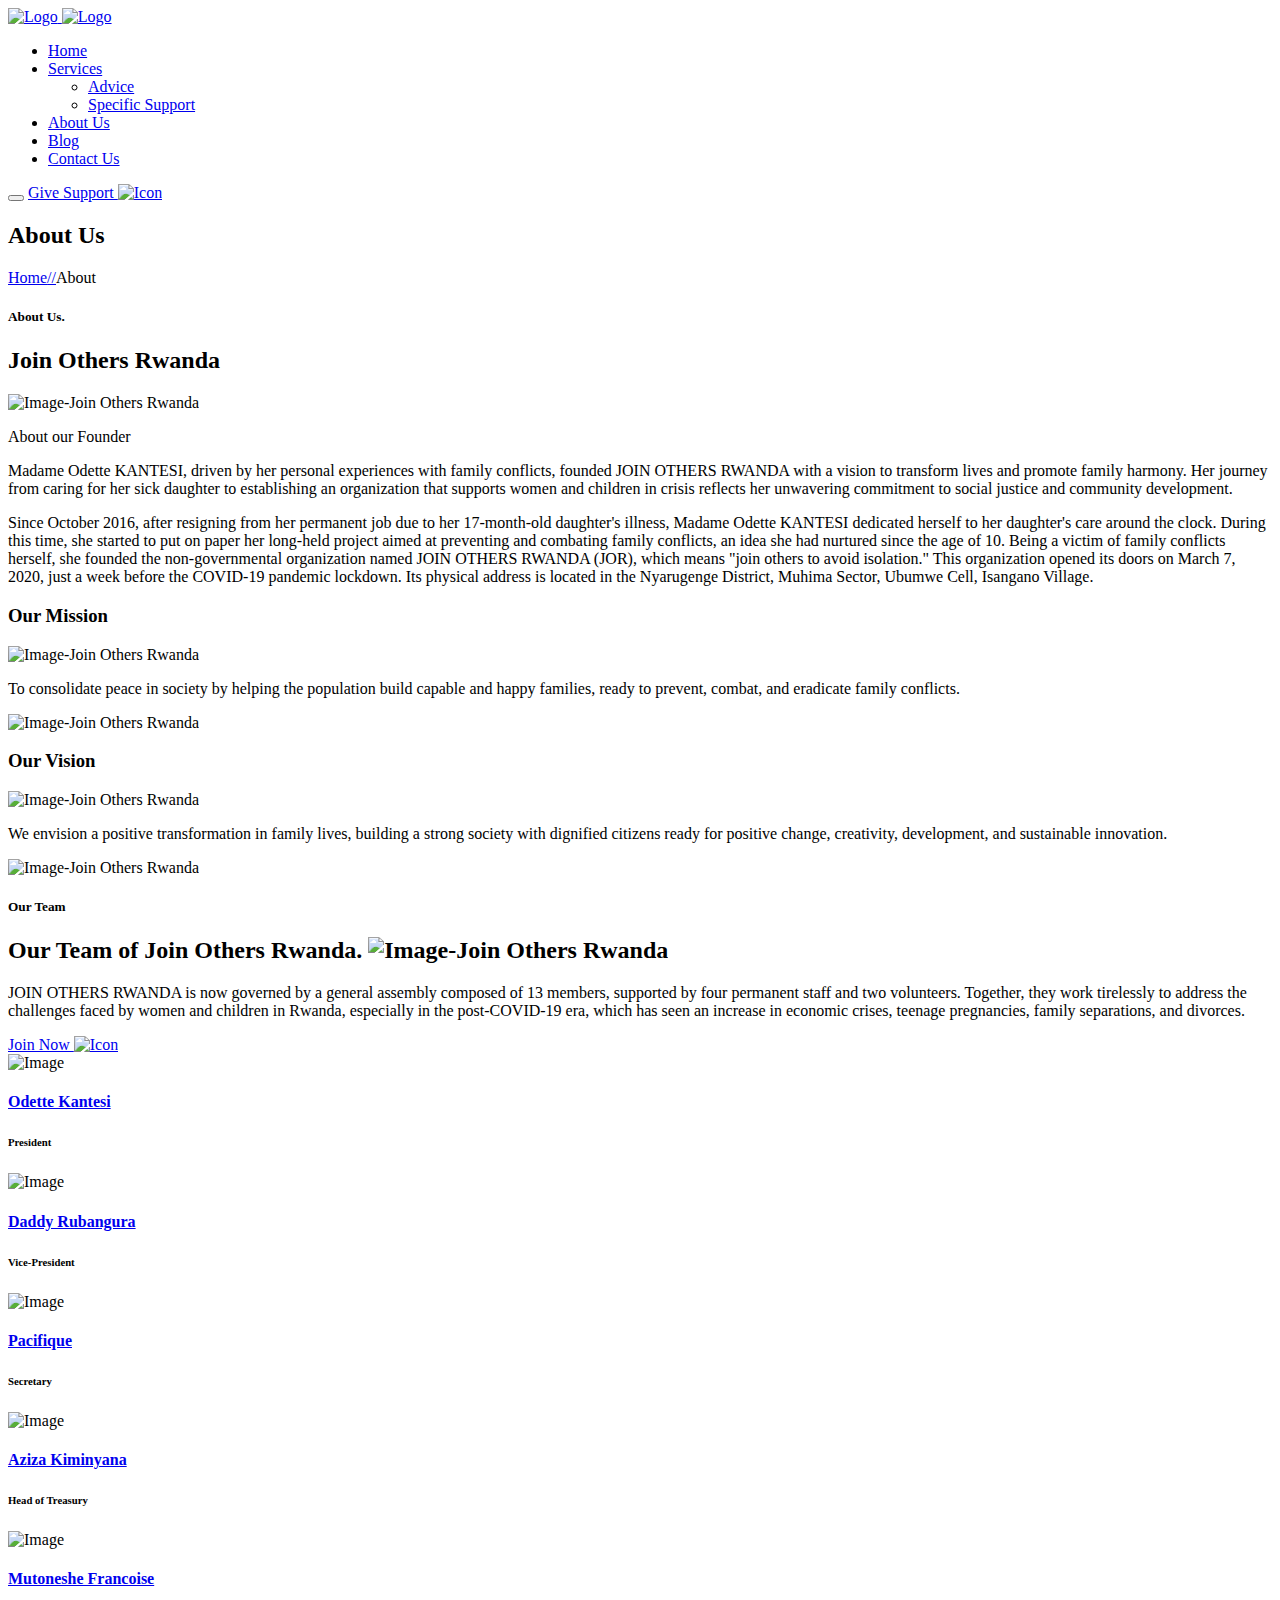
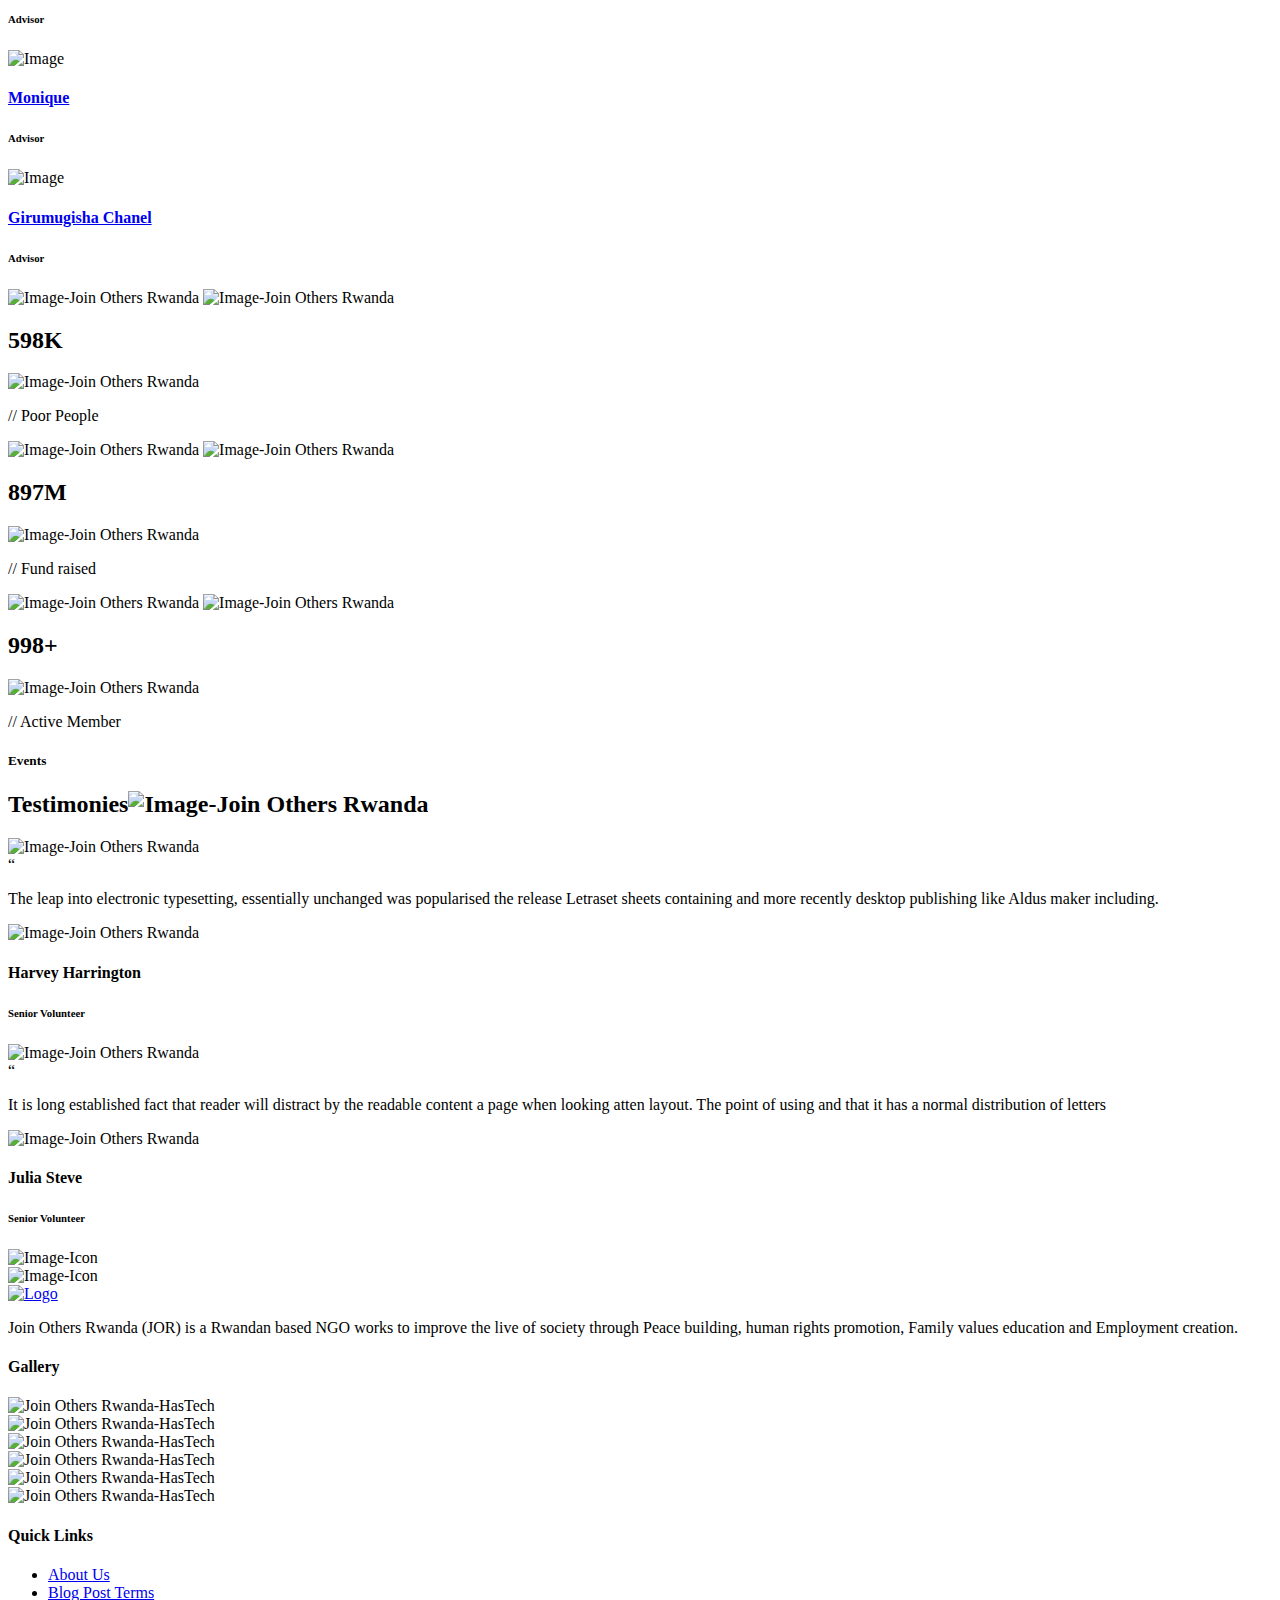
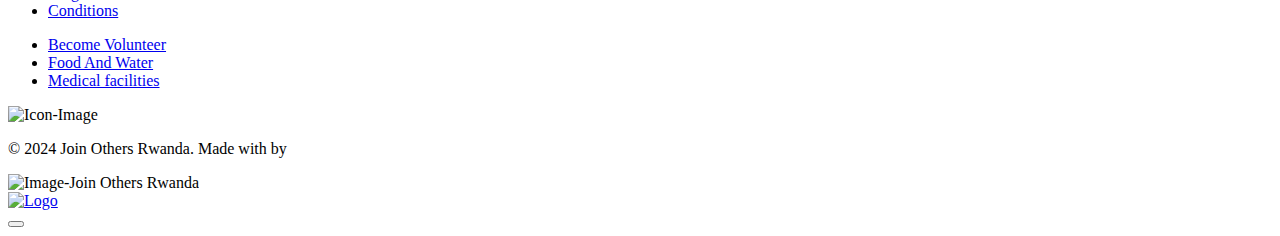
==== about.html @ a20c0a77 "commit" ====
<!DOCTYPE html>
<html lang="en">


<!-- Mirrored from template..com/Join Others Rwanda/Join Others Rwanda/about.html by HTTrack Website Copier/3.x [XR&CO'2014], Mon, 01 Jul 2024 17:29:07 GMT -->

<head>
  <meta charset="utf-8">
  <meta http-equiv="X-UA-Compatible" content="IE=edge">
  <meta name="viewport" content="width=device-width, initial-scale=1.0" />

  <title>About – Join Others Rwanda </title>

  <!--== Favicon ==-->
  <link rel="shortcut icon" href="assets/img/logo.png" type="image/png" />

  <!--== Google Fonts ==-->
  <link href="https://fonts.googleapis.com/css?family=Yeseva+One:400" rel="stylesheet">
  <link href="https://fonts.googleapis.com/css?family=Roboto:300,400,400i,500,500i,700,700i" rel="stylesheet">

  <!--== Bootstrap CSS ==-->
  <link href="assets/css/bootstrap.min.css" rel="stylesheet" />
  <!--== Icofont CSS ==-->
  <link href="assets/css/icofont.css" rel="stylesheet" />
  <!--== ElegantIcons CSS ==-->
  <link href="assets/css/elegantIcons.css" rel="stylesheet" />
  <!--== Animate CSS ==-->
  <link href="assets/css/animate.css" rel="stylesheet" />
  <!--== Aos CSS ==-->
  <link href="assets/css/aos.css" rel="stylesheet" />
  <!--== FancyBox CSS ==-->
  <link href="assets/css/jquery.fancybox.min.css" rel="stylesheet" />
  <!--== Slicknav CSS ==-->
  <link href="assets/css/slicknav.css" rel="stylesheet" />
  <!--== Swiper CSS ==-->
  <link href="assets/css/swiper.min.css" rel="stylesheet" />
  <!--== Main Style CSS ==-->
  <link href="assets/css/style.css" rel="stylesheet" />

</head>

<body>

  <!--wrapper start-->
  <div class="wrapper about-page-wrapper">

    <!--== Start Preloader Content ==-->
    <div class="preloader-wrap">
      <div class="preloader">
        <span class="dot"></span>
        <div class="dots">
          <span></span>
          <span></span>
          <span></span>
        </div>
      </div>
    </div>
    <!--== End Preloader Content ==-->

    <!--== Start Header Wrapper ==-->
    <header class="header-area header-default sticky-header">
      <div class="container">
        <div class="row align-items-center">
          <div class="col-5 col-sm-3 col-md-3 col-lg-2 pr-0">
            <div class="header-logo-area">
              <a href="index.html">
                <img class="logo-main" src="assets/img/logo.png" alt="Logo" />
                <img class="logo-light" src="assets/img/logo.png" alt="Logo" />
              </a>
            </div>
          </div>
          <div class="col-7 col-sm-9 col-md-9 col-lg-10">
            <div class="header-align">
              <div class="header-navigation-area">
                <ul class="main-menu nav justify-content-center">
                  <li><a href="index.html">Home</a></li>

                  <li class="has-submenu"><a href="causes.html">Services</a>
                    <ul class="submenu-nav">
                      <li><a href="causes.html">Advice</a></li>
                      <li><a href="causes-details.html">Specific Support</a></li>
                    </ul>
                  </li>
                  <li class="active"><a href="about.html">About Us</a></li>
                  <li class="has-submenu"><a href="blog.html">Blog</a>
                  </li>

                  <li><a href="contact.html">Contact Us</a></li>
                </ul>
              </div>
              <div class="header-action-area">
                <button class="btn-menu d-xl-none">
                  <span></span>
                  <span></span>
                  <span></span>
                </button>
                <a href="contact.html" class="btn-theme btn-gradient btn-slide btn-style">Give Support <img
                    class="icon icon-img" src="assets/img/icons/arrow-line-right2.png" alt="Icon"></a>
              </div>
            </div>
          </div>
        </div>
      </div>
    </header>
    <!--== End Header Wrapper ==-->

    <main class="main-content site-wrapper-reveal">
      <!--== Start Page Title Area ==-->
      <section class="page-title-area" data-bg-img="assets/img/photos/bg-page-title.jpg">
        <div class="container">
          <div class="row">
            <div class="col-lg-12">
              <div class="page-title-content text-center">
                <h2 class="title text-white">About Us</h2>
                <div class="bread-crumbs"><a href="index.html">Home<span class="breadcrumb-sep">//</span></a><span
                    class="active">About</span></div>
              </div>
            </div>
          </div>
        </div>
      </section>
      <!--== End Page Title Area ==-->
      <div class="gtranslate_wrapper"></div>
      <script>window.gtranslateSettings = { "default_language": "en", "languages": ["en", "fr"], "wrapper_selector": ".gtranslate_wrapper" }</script>
      <script src="https://cdn.gtranslate.net/widgets/latest/float.js" defer></script>
      <!--== Start About Area ==-->
      <section class="about-area">
        <div class="container">
          <div class="row">
            <div class="col-lg-9">
              <div class="section-title">
                <h5 class="subtitle line-theme-color">About Us.</h5>
                <h2 class="title"><span>Join Others Rwanda</span> </h2>
              </div>
            </div>
          </div>
          <div class="row">
            <div class="col-lg-4">
              <div class="thumb thumb-style">
                <img src="assets/img/about/a1.png" alt="Image-Join Others Rwanda">
              </div>
            </div>
            <div class="col-lg-8">
              <div class="about-content">
                <p class="text-style">About our Founder</p>
                <p>Madame Odette KANTESI, driven by her personal experiences with family conflicts, founded JOIN OTHERS
                  RWANDA with a vision to transform lives and promote family harmony. Her journey from caring for her
                  sick daughter to establishing an organization that supports women and children in crisis reflects her
                  unwavering commitment to social justice and community development.</p>
                <p class="mb-0">Since October 2016, after resigning from her permanent job due to her 17-month-old
                  daughter's illness, Madame Odette KANTESI dedicated herself to her daughter's care around the clock.
                  During this time, she started to put on paper her long-held project aimed at preventing and combating
                  family conflicts, an idea she had nurtured since the age of 10. Being a victim of family conflicts
                  herself, she founded the non-governmental organization named JOIN OTHERS RWANDA (JOR), which means
                  "join others to avoid isolation." This organization opened its doors on March 7, 2020, just a week
                  before the COVID-19 pandemic lockdown. Its physical address is located in the Nyarugenge District,
                  Muhima Sector, Ubumwe Cell, Isangano Village.</p>
              </div>
              <div class="content-box-wrp">
                <div class="row">
                  <div class="col-lg-6">
                    <div class="content-box-item mb-md-30">
                      <h3 class="title">Our Mission</h3>
                      <img class="img-line-shape" src="assets/img/shape/line-s1.png" alt="Image-Join Others Rwanda">
                      <p>To consolidate peace in society by helping the population build capable and happy families,
                        ready to prevent, combat, and eradicate family conflicts.

                      </p>

                      <img class="bg-line-shape" src="assets/img/shape/line5.png" alt="Image-Join Others Rwanda">
                    </div>
                  </div>
                  <div class="col-lg-6">
                    <div class="content-box-item" data-bg-color="#dcb21a">
                      <h3 class="title">Our Vision</h3>
                      <img class="img-line-shape" src="assets/img/shape/line-s1.png" alt="Image-Join Others Rwanda">
                      <p>We envision a positive transformation in family lives, building a strong society with dignified
                        citizens ready for positive change, creativity, development, and sustainable innovation.</p>

                      <img class="bg-line-shape" src="assets/img/shape/line5.png" alt="Image-Join Others Rwanda">
                    </div>
                  </div>
                </div>
              </div>
            </div>
          </div>
        </div>
      </section>
      <!--== End About Area ==-->

      <!--== Start Team Area ==-->
      <section class="team-area team-fluid-area">
        <div class="container">
          <div class="row">
            <div class="col-lg-6 offset-lg-3 col-xl-4 offset-xl-0">
              <div class="section-title">
                <h5 class="subtitle line-theme-color mb-7">Our Team</h5>
                <h2 class="title title-style">Our Team of Join Others Rwanda. <img class="img-shape"
                    src="assets/img/shape/3.png" alt="Image-Join Others Rwanda"></h2>
                <div class="desc">
                  <p>JOIN OTHERS RWANDA is now governed by a general assembly composed of 13 members, supported by four
                    permanent staff and two volunteers. Together, they work tirelessly to address the challenges faced
                    by women and children in Rwanda, especially in the post-COVID-19 era, which has seen an increase in
                    economic crises, teenage pregnancies, family separations, and divorces.</p>
                  <a href="volunteer.html" class="btn-theme btn-gradient btn-slide">Join Now <img class="icon icon-img"
                      src="assets/img/icons/arrow-line-right2.png" alt="Icon"></a>
                </div>
              </div>
            </div>
            <div class="col-xl-8">
              <div class="team-member-items">
                <div class="swiper-container team-slider-container">
                  <div class="swiper-wrapper team-slider">
                    <div class="swiper-slide team-member">
                      <div class="thumb">
                        <img src="assets/img/team/1.jpg" alt="Image">
                        <div class="social-icons">
                          <a href="#"><i class="icofont-facebook"></i></a>
                          <a href="#"><i class="icofont-skype"></i></a>
                          <a href="#"><i class="icofont-twitter"></i></a>
                        </div>
                      </div>
                      <div class="content">
                        <div class="member-info">
                          <h4 class="name"><a href="#/">Odette Kantesi</a></h4>
                          <h6 class="designation">President</h6>
                        </div>
                      </div>
                    </div>
                    <div class="swiper-slide team-member">
                      <div class="thumb">
                        <img src="assets/img/team/2.jpg" alt="Image">
                        <div class="social-icons">
                          <a href="#"><i class="icofont-facebook"></i></a>
                          <a href="#"><i class="icofont-skype"></i></a>
                          <a href="#"><i class="icofont-twitter"></i></a>
                        </div>
                      </div>
                      <div class="content">
                        <div class="member-info">
                          <h4 class="name"><a href="#/">Daddy Rubangura</a></h4>
                          <h6 class="designation">Vice-President</h6>
                        </div>
                      </div>
                    </div>
                    <div class="swiper-slide team-member">
                      <div class="thumb">
                        <img src="assets/img/team/2.jpg" alt="Image">
                        <div class="social-icons">
                          <a href="#"><i class="icofont-facebook"></i></a>
                          <a href="#"><i class="icofont-skype"></i></a>
                          <a href="#"><i class="icofont-twitter"></i></a>
                        </div>
                      </div>
                      <div class="content">
                        <div class="member-info">
                          <h4 class="name"><a href="#/">Pacifique</a></h4>
                          <h6 class="designation">Secretary</h6>
                        </div>
                      </div>
                    </div>
                    <div class="swiper-slide team-member">
                      <div class="thumb">
                        <img src="assets/img/team/2.jpg" alt="Image">
                        <div class="social-icons">
                          <a href="#"><i class="icofont-facebook"></i></a>
                          <a href="#"><i class="icofont-skype"></i></a>
                          <a href="#"><i class="icofont-twitter"></i></a>
                        </div>
                      </div>
                      <div class="content">
                        <div class="member-info">
                          <h4 class="name"><a href="#/">Aziza Kiminyana</a></h4>
                          <h6 class="designation"> Head of Treasury</h6>
                        </div>
                      </div>
                    </div>
                    <div class="swiper-slide team-member">
                      <div class="thumb">
                        <img src="assets/img/team/2.jpg" alt="Image">
                        <div class="social-icons">
                          <a href="#"><i class="icofont-facebook"></i></a>
                          <a href="#"><i class="icofont-skype"></i></a>
                          <a href="#"><i class="icofont-twitter"></i></a>
                        </div>
                      </div>
                      <div class="content">
                        <div class="member-info">
                          <h4 class="name"><a href="#/">Mutoneshe Francoise</a></h4>
                          <h6 class="designation">Advisor</h6>
                        </div>
                      </div>
                    </div>
                    <div class="swiper-slide team-member">
                      <div class="thumb">
                        <img src="assets/img/team/2.jpg" alt="Image">
                        <div class="social-icons">
                          <a href="#"><i class="icofont-facebook"></i></a>
                          <a href="#"><i class="icofont-skype"></i></a>
                          <a href="#"><i class="icofont-twitter"></i></a>
                        </div>
                      </div>
                      <div class="content">
                        <div class="member-info">
                          <h4 class="name"><a href="#/">Monique</a></h4>
                          <h6 class="designation">Advisor</h6>
                        </div>
                      </div>
                    </div>
                    <div class="swiper-slide team-member">
                      <div class="thumb">
                        <img src="assets/img/team/3.jpg" alt="Image">
                        <div class="social-icons">
                          <a href="#"><i class="icofont-facebook"></i></a>
                          <a href="#"><i class="icofont-skype"></i></a>
                          <a href="#"><i class="icofont-twitter"></i></a>
                        </div>
                      </div>
                      <div class="content">
                        <div class="member-info">
                          <h4 class="name"><a href="#/">Girumugisha Chanel</a></h4>
                          <h6 class="designation">Advisor</h6>
                        </div>
                      </div>
                    </div>
                  </div>
                </div>
              </div>
            </div>
          </div>
        </div>
      </section>
      <!--== End Team Area ==-->

      <!--== Start Funfact Area ==-->
      <section class="funfact-area funfact-default-area">
        <div class="container">
          <div class="row row-gutter-0 funfact-items-style1">
            <div class="col-sm-6 col-md-4 funfact-item">
              <div class="inner-content">
                <div class="icon-box">
                  <img class="icon" src="assets/img/icons/f1.png" alt="Image-Join Others Rwanda">
                  <img class="shape-img" src="assets/img/shape/4.png" alt="Image-Join Others Rwanda">
                </div>
                <div class="content">
                  <div class="number">
                    <h2><span class="counter-animate">598</span>K</h2>
                  </div>
                  <img class="line-shape" src="assets/img/shape/funfact-line1.png" alt="Image-Join Others Rwanda">
                  <p class="title">// Poor People</p>
                </div>
              </div>
            </div>
            <div class="col-sm-6 col-md-4 funfact-item">
              <div class="inner-content">
                <div class="icon-box">
                  <img class="icon" src="assets/img/icons/f2.png" alt="Image-Join Others Rwanda">
                  <img class="shape-img" src="assets/img/shape/4.png" alt="Image-Join Others Rwanda">
                </div>
                <div class="content">
                  <div class="number">
                    <h2><span class="counter-animate">897</span>M</h2>
                  </div>
                  <img class="line-shape" src="assets/img/shape/funfact-line1.png" alt="Image-Join Others Rwanda">
                  <p class="title">// Fund raised</p>
                </div>
              </div>
            </div>
            <div class="col-sm-6 col-md-4 funfact-item">
              <div class="inner-content">
                <div class="icon-box">
                  <img class="icon" src="assets/img/icons/f3.png" alt="Image-Join Others Rwanda">
                  <img class="shape-img" src="assets/img/shape/4.png" alt="Image-Join Others Rwanda">
                </div>
                <div class="content">
                  <div class="number">
                    <h2><span class="counter-animate">998</span>+</h2>
                  </div>
                  <img class="line-shape" src="assets/img/shape/funfact-line1.png" alt="Image-Join Others Rwanda">
                  <p class="title">// Active Member</p>
                </div>
              </div>
            </div>
          </div>
        </div>
      </section>
      <!--== End Funfact Area ==-->

      <!--== Start Testimonial Area ==-->
      <section class="testimonial-area testimonial-default-area bgcolor-theme3">
        <div class="container">
          <div class="row">
            <div class="col-md-12 col-lg-4 col-xl-5">
              <div class="title-wrp" data-bg-img="assets/img/testimonial/bg-testi1.jpg">
                <div class="section-title">
                  <h5 class="subtitle line-white-color text-white mb-7"> Events</h5>
                  <h2 class="title title-style text-white">Testimonies<img class="img-shape"
                      src="assets/img/shape/3.png" alt="Image-Join Others Rwanda"></h2>
                </div>
              </div>
            </div>
            <div class="col-md-12 col-lg-7 col-xl-6">
              <div class="testimonial-content">
                <div class="testimonial-slider-content">
                  <div class="swiper-container testimonial-slider-container">
                    <div class="swiper-wrapper testimonial-slider">
                      <div class="swiper-slide testimonial-single">
                        <div class="client-thumb-wrp">
                          <div class="client-thumb">
                            <img src="assets/img/testimonial/1.png" alt="Image-Join Others Rwanda">
                          </div>
                          <div class="quote-icon">“</div>
                        </div>
                        <div class="client-content">
                          <p>The leap into electronic typesetting, essentially unchanged was popularised the release
                            Letraset sheets containing and more recently desktop publishing like Aldus maker including.
                          </p>
                        </div>
                        <div class="client-info">
                          <img class="shape-line-img" src="assets/img/shape/line-t1.png" alt="Image-Join Others Rwanda">
                          <h4 class="name">Harvey Harrington</h4>
                          <h6 class="designation">Senior Volunteer</h6>
                        </div>
                      </div>
                      <div class="swiper-slide testimonial-single">
                        <div class="client-thumb-wrp">
                          <div class="client-thumb">
                            <img src="assets/img/testimonial/2.png" alt="Image-Join Others Rwanda">
                          </div>
                          <div class="quote-icon">“</div>
                        </div>
                        <div class="client-content">
                          <p>It is long established fact that reader will distract by the readable content a page when
                            looking atten layout. The point of using and that it has a normal distribution of letters
                          </p>
                        </div>
                        <div class="client-info">
                          <img class="shape-line-img" src="assets/img/shape/line-t1.png" alt="Image-Join Others Rwanda">
                          <h4 class="name">Julia Steve</h4>
                          <h6 class="designation">Senior Volunteer</h6>
                        </div>
                      </div>
                    </div>
                    <!-- Add Arrows -->
                    <div class="navigation-wrp">
                      <div class="swiper-button-prev"><img class="icon-img" src="assets/img/icons/test-arrow-left.png"
                          alt="Image-Icon"></div>
                      <div class="swiper-button-next"><img class="icon-img" src="assets/img/icons/test-arrow-right.png"
                          alt="Image-Icon"></div>
                    </div>
                  </div>
                </div>
              </div>
            </div>
          </div>
        </div>
      </section>
      <!--== End Testimonial Area ==-->

      <!--== Start Brand Logo Area ==-->
      <section class="brand-logo-area brand-logo-default-area">

      </section>
      <!--== End Brand Logo Area ==-->
    </main>

    <!--== Start Footer Area Wrapper ==-->
    <footer class="footer-area">
      <div class="footer-main">
        <div class="container">
          <div class="row">
            <div class="col-sm-12 col-md-6 col-lg-4 col-xl-4">
              <div class="widget-item">
                <div class="about-widget">
                  <a class="footer-logo" href="index.html">
                    <img src="assets/img/logo.png" alt="Logo">
                  </a>
                  <p>Join Others Rwanda (JOR) is a Rwandan based NGO works to improve the live of society through Peace
                    building, human rights promotion, Family values education and Employment creation.
                  </p>

                </div>
              </div>
            </div>
            <div class="col-sm-6 col-md-6 col-lg-4 col-xl-4">
              <div class="widget-item">
                <h4 class="widget-title line-style">Gallery</h4>
                <div class="widget-gallery">
                  <div class="row row-cols-3 row-gutter-10">
                    <div class="col">
                      <div class="gallery-item">
                        <img src="assets/img/photos/g1.png" alt="Join Others Rwanda-HasTech">
                        <a class="icon" href="https://www.facebook.com/Joinothersrw/"><i
                            class="icofont-facebook"></i></a>
                      </div>
                    </div>
                    <div class="col">
                      <div class="gallery-item">
                        <img src="assets/img/photos/g2.png" alt="Join Others Rwanda-HasTech">
                        <a class="icon" href="https://www.facebook.com/Joinothersrw/"><i
                            class="icofont-facebook"></i></a>
                      </div>
                    </div>
                    <div class="col">
                      <div class="gallery-item">
                        <img src="assets/img/photos/g3.png" alt="Join Others Rwanda-HasTech">
                        <a class="icon" href="https://www.facebook.com/Joinothersrw/"><i
                            class="icofont-facebook"></i></a>
                      </div>
                    </div>
                    <div class="col">
                      <div class="gallery-item">
                        <img src="assets/img/photos/g4.png" alt="Join Others Rwanda-HasTech">
                        <a class="icon" href="https://www.facebook.com/Joinothersrw/"><i
                            class="icofont-facebook"></i></a>
                      </div>
                    </div>
                    <div class="col">
                      <div class="gallery-item">
                        <img src="assets/img/photos/g5.png" alt="Join Others Rwanda-HasTech">
                        <a class="icon" href="https://www.facebook.com/Joinothersrw/"><i
                            class="icofont-facebook"></i></a>
                      </div>
                    </div>
                    <div class="col">
                      <div class="gallery-item">
                        <img src="assets/img/photos/g6.png" alt="Join Others Rwanda-HasTech">
                        <a class="icon" href="https://www.facebook.com/Joinothersrw/"><i
                            class="icofont-facebook"></i></a>
                      </div>
                    </div>
                  </div>
                </div>
              </div>
            </div>
            <div class="col-sm-6 col-md-6 col-lg-4 col-xl-4">
              <div class="widget-item menu-wrap-two-column">
                <h4 class="widget-title line-style">Quick Links</h4>
                <nav class="widget-menu-wrap">
                  <div class="row">
                    <div class="col-6 col-sm-6 col-md-6 pr-sm-5">
                      <ul class="nav-menu nav">
                        <li><a href="about.html">About Us</a></li>
                        <li><a href="blog.html">Blog Post Terms</a></li>
                        <li><a href="about.html">Conditions</a></li>

                      </ul>
                    </div>
                    <div class="col-6 col-sm-6 col-md-6 pl-sm-5">
                      <ul class="nav-menu nav align-right">
                        <li><a href="volunteer.html">Become Volunteer</a></li>

                        <li><a href="causes-details.html">Food And Water</a></li>
                        <li><a href="causes-details.html">Medical facilities</a></li>
                      </ul>
                    </div>
                  </div>
                </nav>
              </div>
            </div>
          </div>
        </div>
        <!--== Scroll Top Button ==-->
        <div class="scroll-to-top"><img src="assets/img/icons/arrow-up-line.png" alt="Icon-Image"></div>
      </div>
      <div class="footer-bottom">
        <div class="container">
          <div class="footer-bottom-content">
            <div class="row align-items-center">
              <div class="col-12">
                <div class="widget-copyright text-center">
                  <p>© 2024 <span>Join Others Rwanda</span>. Made with <i class="icon_heart"></i> by <a target="_blank"
                      href="https://www..com/"></a></p>
                </div>
              </div>
            </div>
          </div>
        </div>
      </div>
      <div class="shape-layer">
        <img src="assets/img/shape/footer-line.png" alt="Image-Join Others Rwanda">
      </div>
    </footer>
    <!--== End Footer Area Wrapper ==-->

    <!--== Start Side Menu ==-->
    <aside class="off-canvas-wrapper">
      <div class="off-canvas-inner">
        <div class="off-canvas-overlay"></div>
        <!-- Start Off Canvas Content Wrapper -->
        <div class="off-canvas-content">
          <!-- Off Canvas Header -->
          <div class="off-canvas-header">
            <div class="logo-area">
              <a href="index.html"><img src="assets/img/logo.png" alt="Logo" /></a>
            </div>
            <div class="close-action">
              <button class="btn-close"><i class="icofont-close"></i></button>
            </div>
          </div>

          <div class="off-canvas-item">
            <!-- Start Mobile Menu Wrapper -->
            <div class="res-mobile-menu menu-active-one">
              <!-- Note Content Auto Generate By Jquery From Main Menu -->
            </div>
            <!-- End Mobile Menu Wrapper -->
          </div>
          <!-- Off Canvas Footer -->
          <div class="off-canvas-footer"></div>
        </div>
        <!-- End Off Canvas Content Wrapper -->
      </div>
    </aside>
    <!--== End Side Menu ==-->
  </div>

  <!--=======================Javascript============================-->

  <!--=== Modernizr Min Js ===-->
  <script src="assets/js/modernizr.js"></script>
  <!--=== jQuery Min Js ===-->
  <script src="assets/js/jquery-main.js"></script>
  <!--=== jQuery Migration Min Js ===-->
  <script src="assets/js/jquery-migrate.js"></script>
  <!--=== Popper Min Js ===-->
  <script src="assets/js/popper.min.js"></script>
  <!--=== Bootstrap Min Js ===-->
  <script src="assets/js/bootstrap.min.js"></script>
  <!--=== jquery Appear Js ===-->
  <script src="assets/js/jquery.appear.js"></script>
  <!--=== jquery Swiper Min Js ===-->
  <script src="assets/js/swiper.min.js"></script>
  <!--=== jquery Fancybox Min Js ===-->
  <script src="assets/js/fancybox.min.js"></script>
  <!--=== jquery Aos Min Js ===-->
  <script src="assets/js/aos.min.js"></script>
  <!--=== jquery Tilt Animation Js ===-->
  <script src="assets/js/tilt-animation.js"></script>
  <!--=== jquery Scene Mouse Move Min Js ===-->
  <script src="assets/js/parallax.min.js"></script>
  <!--=== jquery Slicknav Js ===-->
  <script src="assets/js/jquery.slicknav.js"></script>
  <!--=== jquery Counterup Js ===-->
  <script src="assets/js/counterup.js"></script>
  <!--=== jquery Waypoint Js ===-->
  <script src="assets/js/waypoint.js"></script>
  <!--=== jquery Wow Min Js ===-->
  <script src="assets/js/wow.min.js"></script>
  <!--=== jQuery EasyPieChart Min Js ===-->
  <script src="assets/js/jquery.easypiechart.min.js"></script>

  <!--=== Custom Js ===-->
  <script src="assets/js/custom.js"></script>

</body>


<!-- Mirrored from template..com/Join Others Rwanda/Join Others Rwanda/about.html by HTTrack Website Copier/3.x [XR&CO'2014], Mon, 01 Jul 2024 17:29:14 GMT -->

</html>
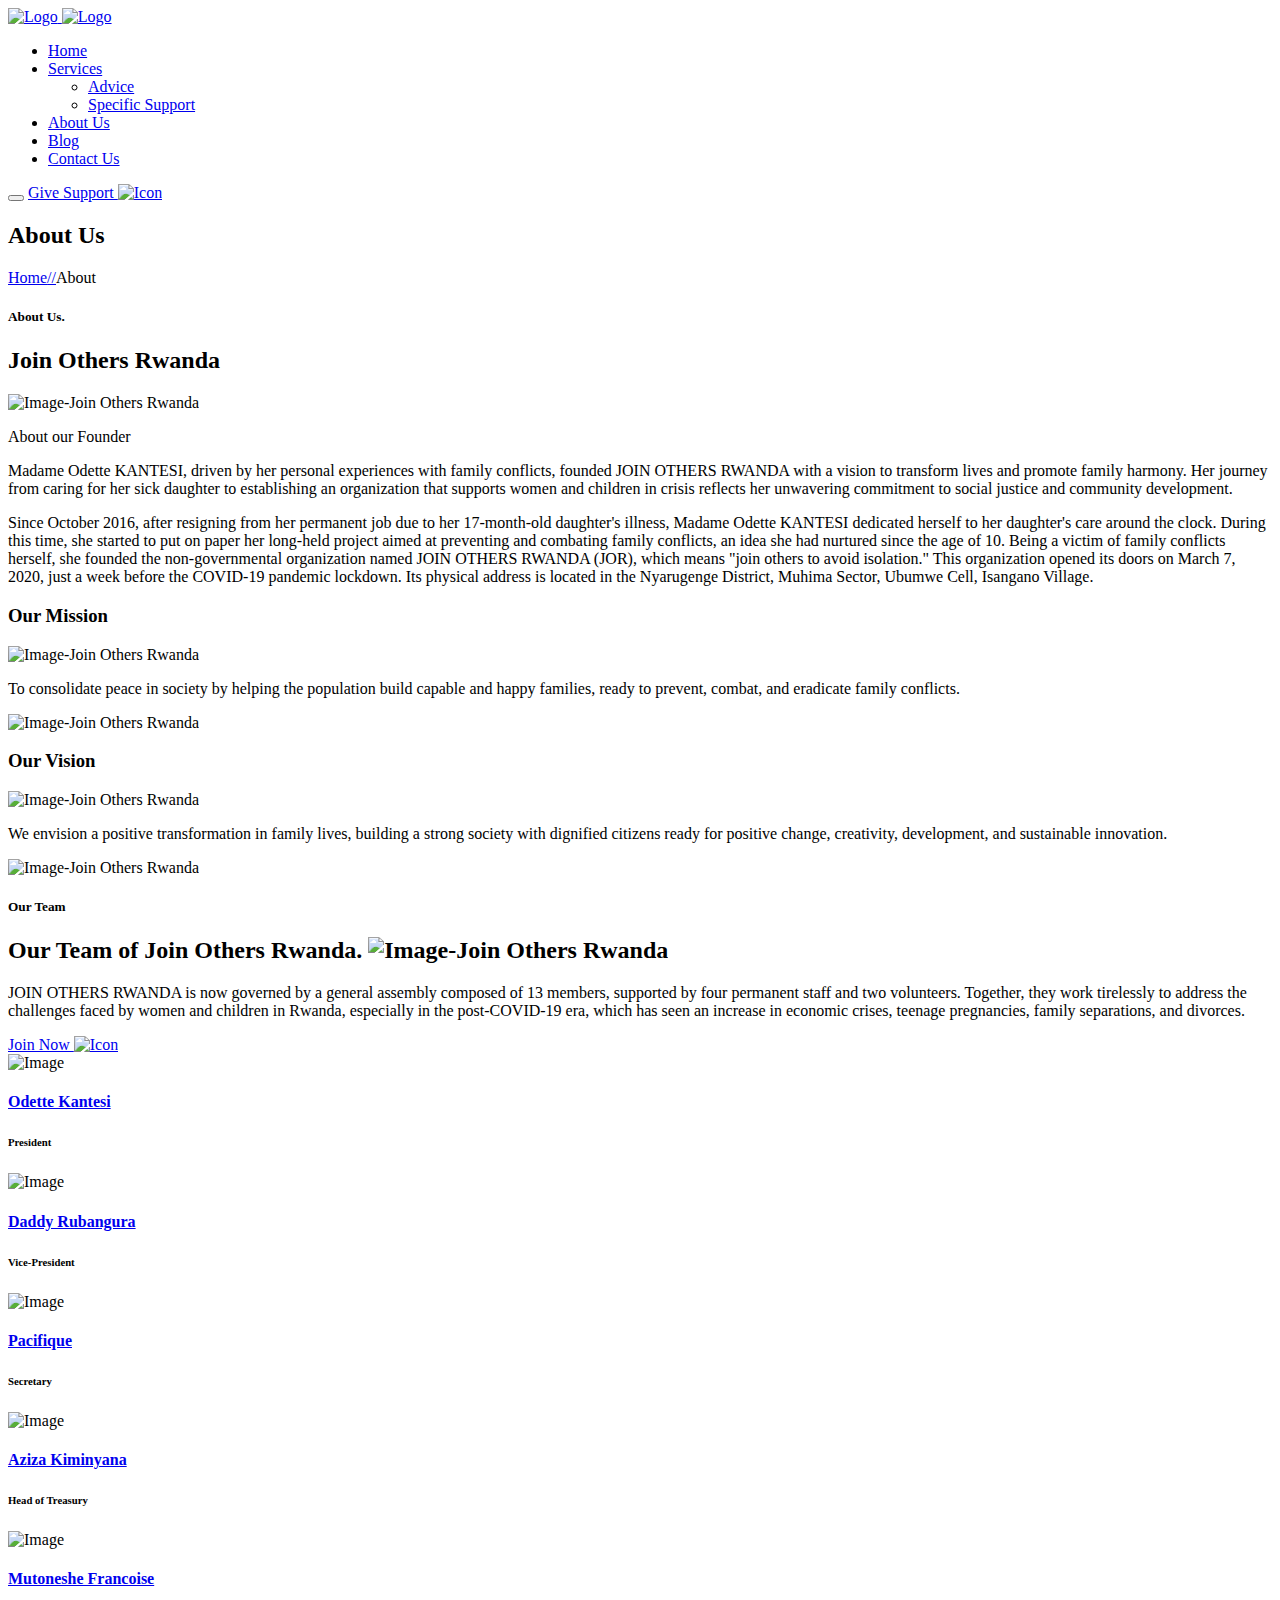
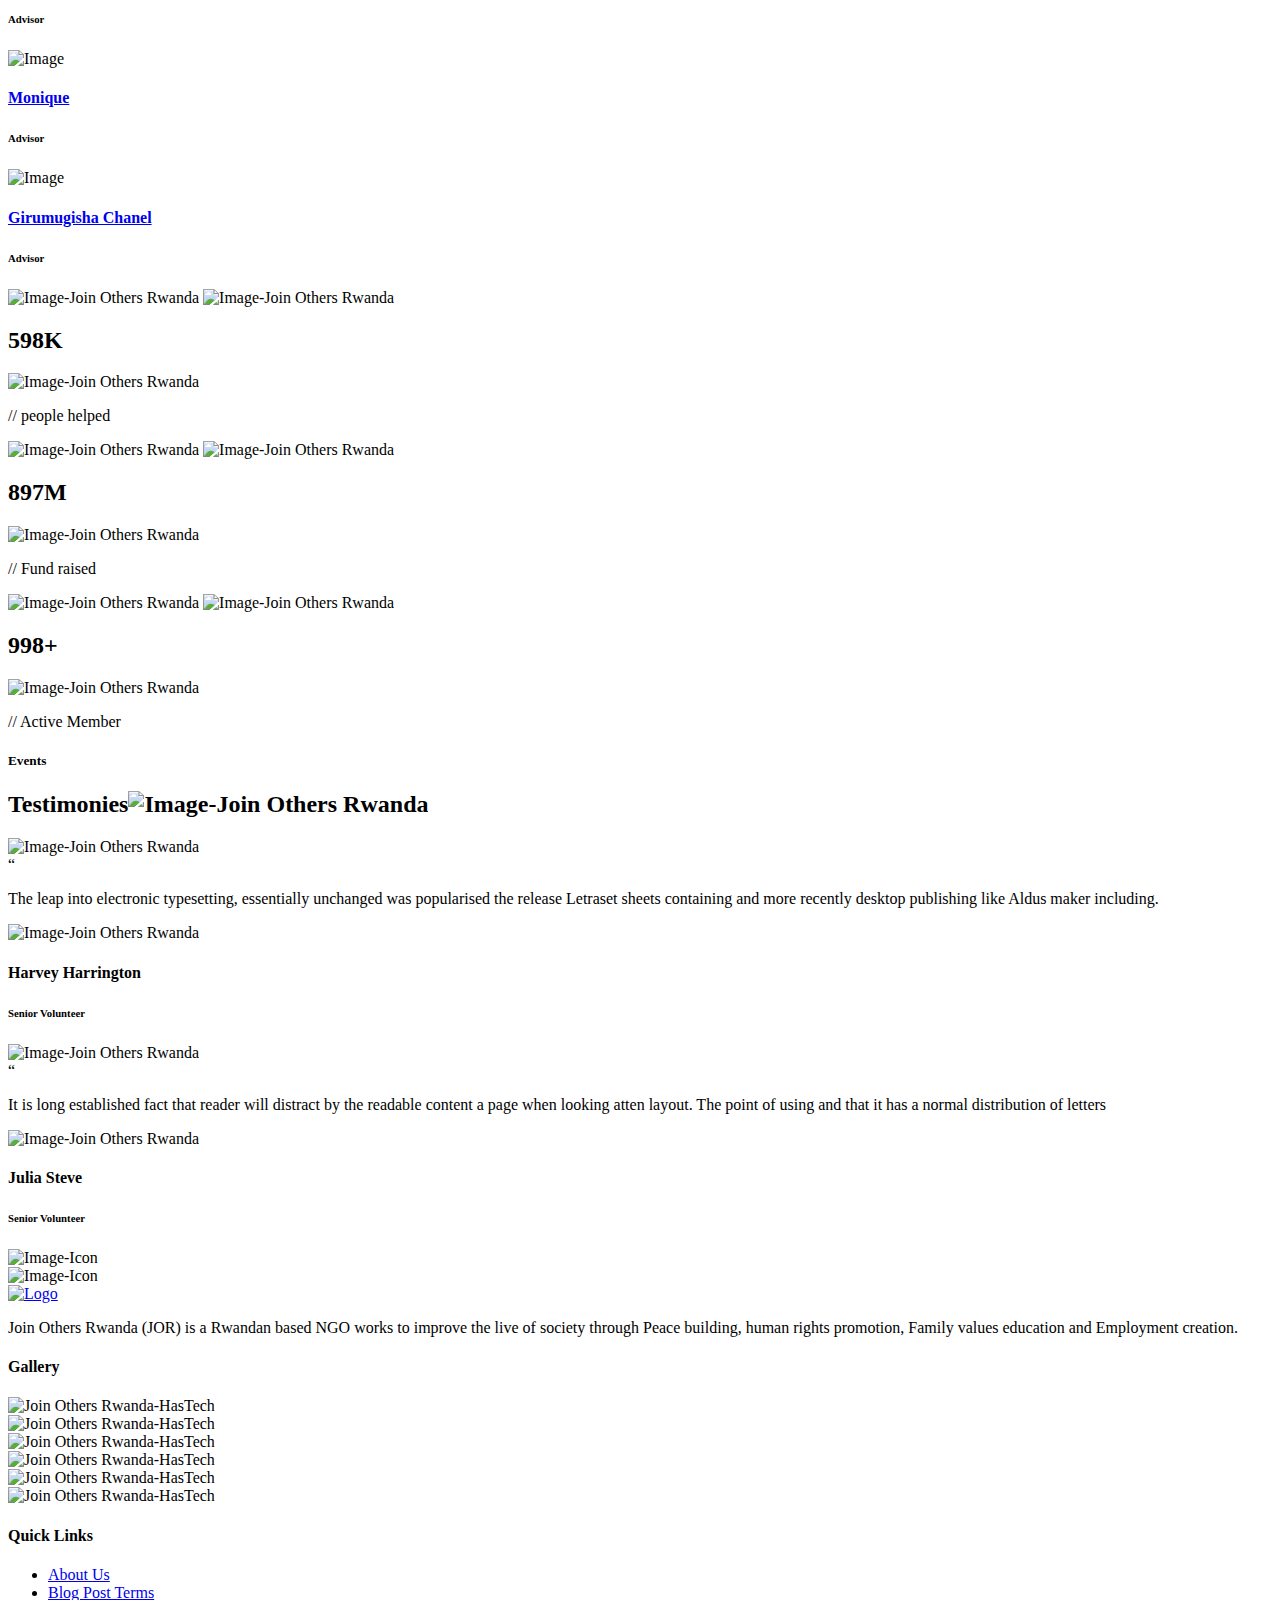
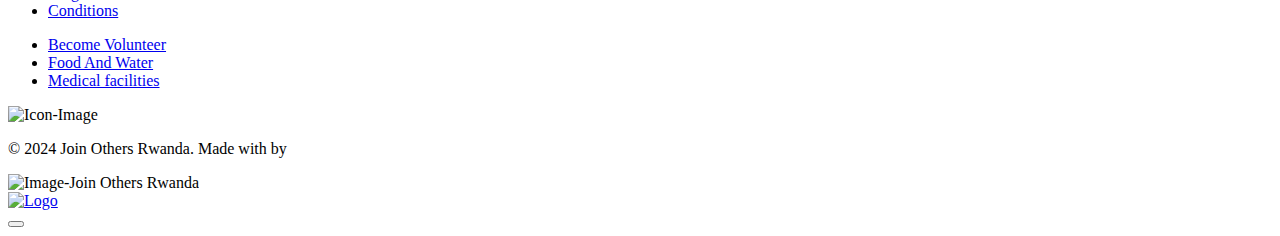
==== commit 7d45417a: "commit" ====
--- a/about.html
+++ b/about.html
@@ -75,10 +75,10 @@
                 <ul class="main-menu nav justify-content-center">
                   <li><a href="index.html">Home</a></li>
 
-                  <li class="has-submenu"><a href="causes.html">Services</a>
+                  <li class="has-submenu"><a href="#">Services</a>
                     <ul class="submenu-nav">
-                      <li><a href="causes.html">Advice</a></li>
-                      <li><a href="causes-details.html">Specific Support</a></li>
+                      <li><a href="#">Advice</a></li>
+                      <li><a href="#">Specific Support</a></li>
                     </ul>
                   </li>
                   <li class="active"><a href="about.html">About Us</a></li>
@@ -347,7 +347,7 @@
                     <h2><span class="counter-animate">598</span>K</h2>
                   </div>
                   <img class="line-shape" src="assets/img/shape/funfact-line1.png" alt="Image-Join Others Rwanda">
-                  <p class="title">// Poor People</p>
+                  <p class="title">// people helped</p>
                 </div>
               </div>
             </div>
@@ -550,8 +550,8 @@
                       <ul class="nav-menu nav align-right">
                         <li><a href="volunteer.html">Become Volunteer</a></li>
 
-                        <li><a href="causes-details.html">Food And Water</a></li>
-                        <li><a href="causes-details.html">Medical facilities</a></li>
+                        <li><a href="#">Food And Water</a></li>
+                        <li><a href="#">Medical facilities</a></li>
                       </ul>
                     </div>
                   </div>
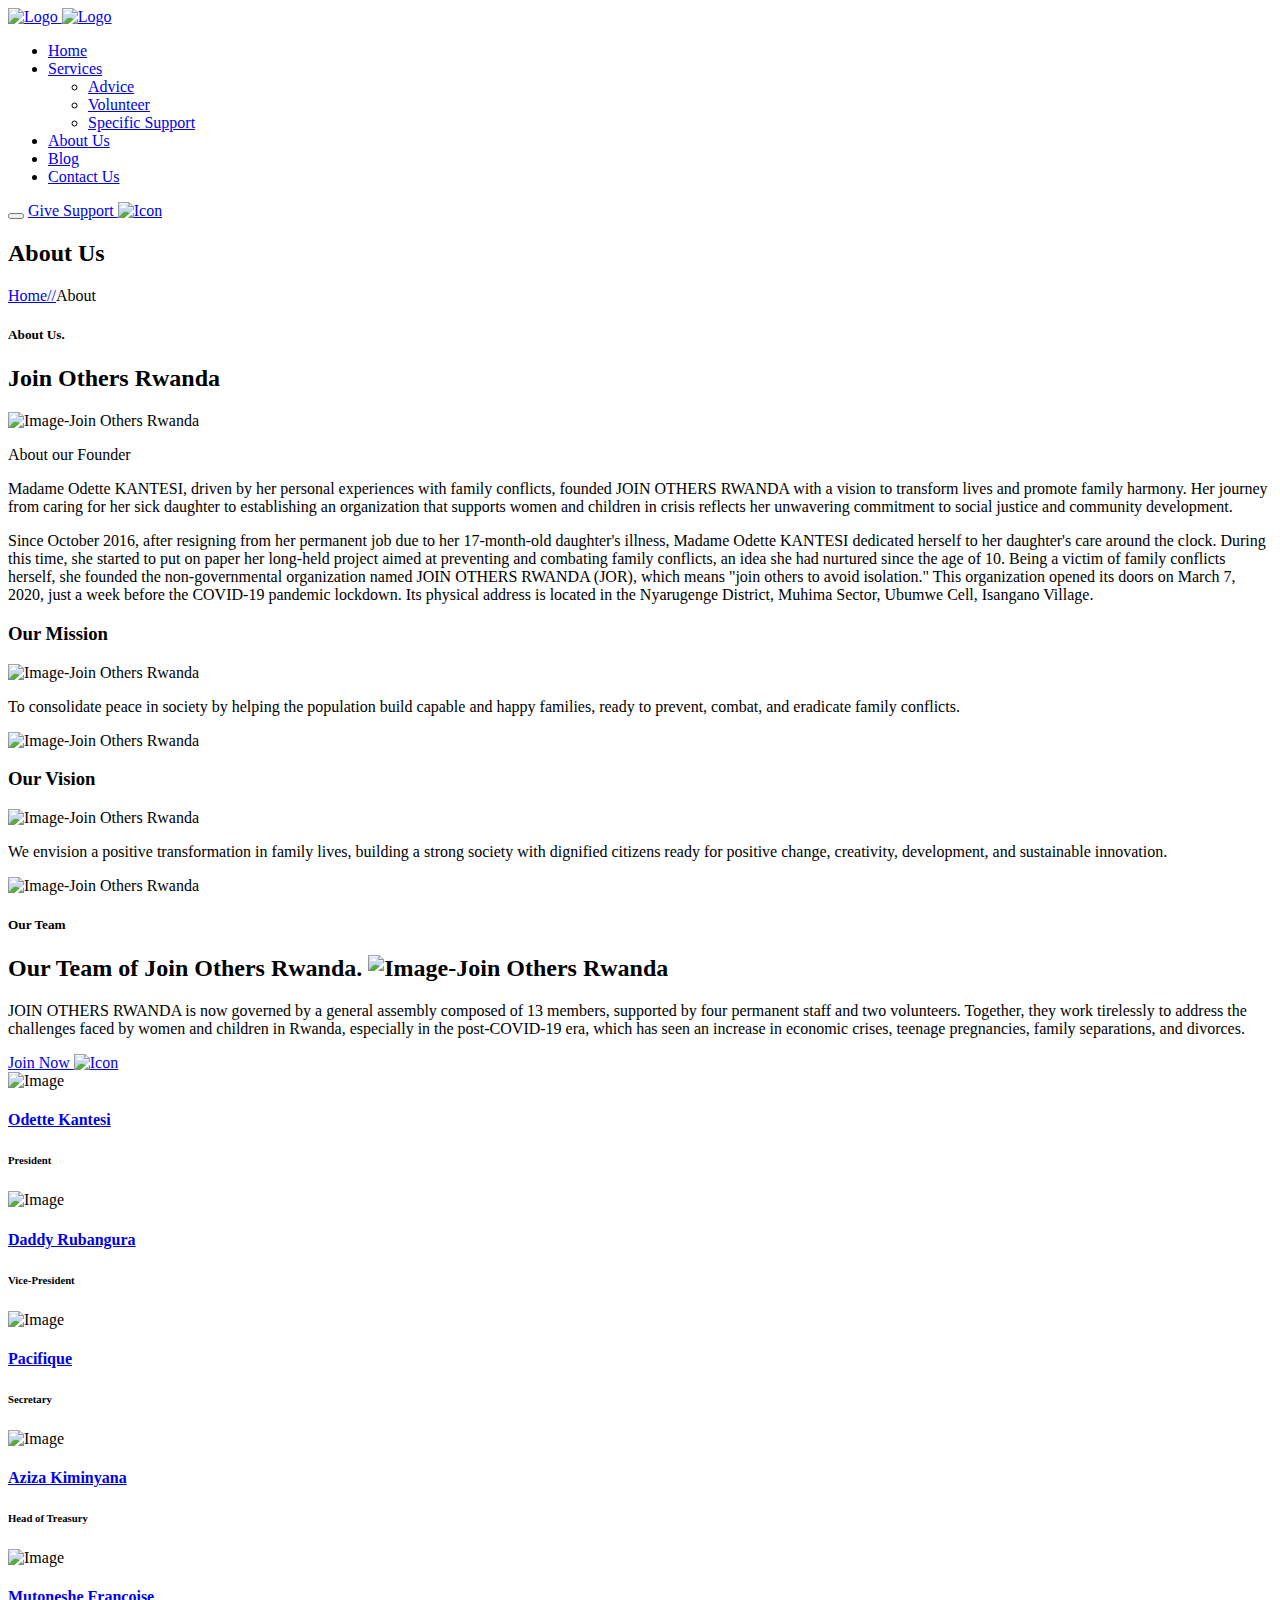
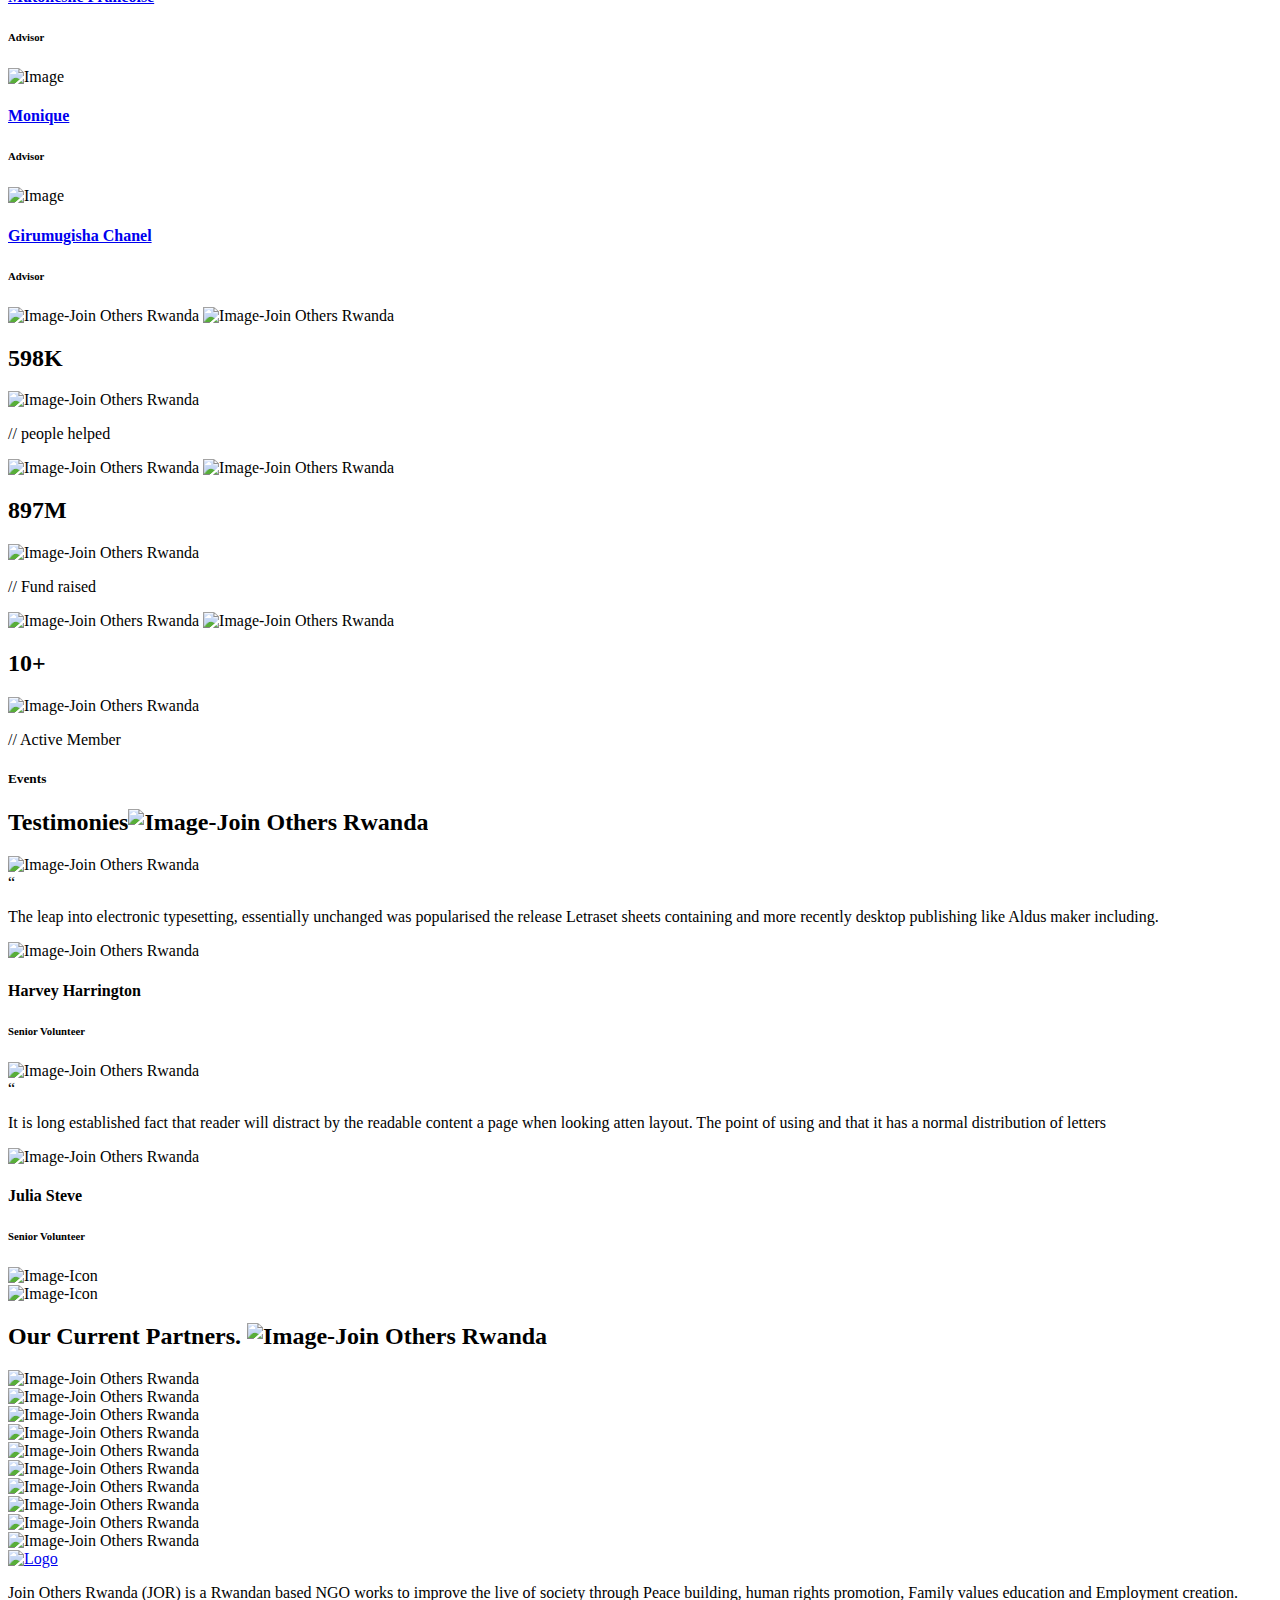
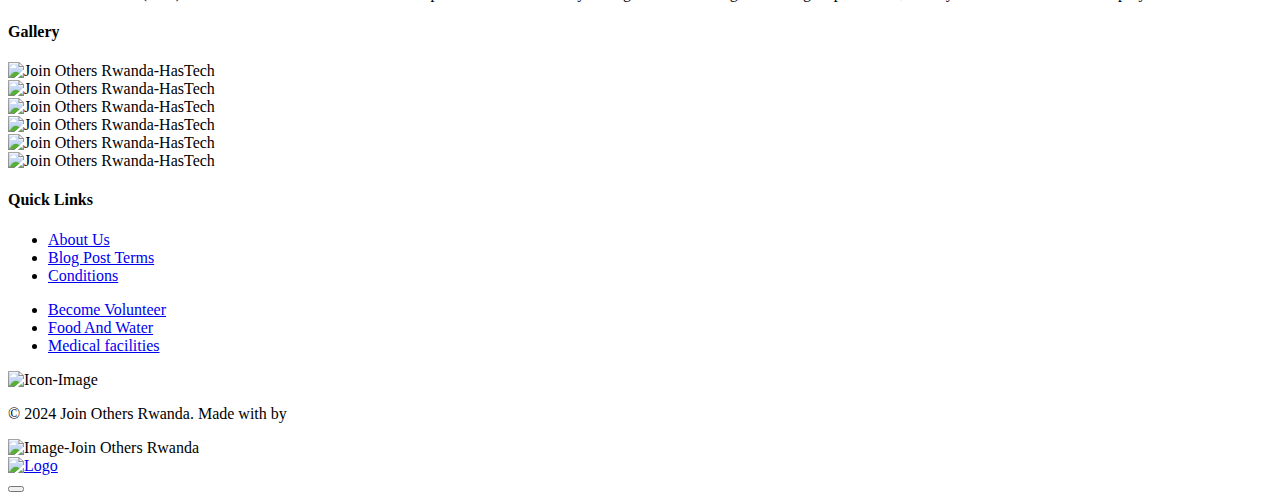
==== commit 9503252f: "commit" ====
--- a/about.html
+++ b/about.html
@@ -74,17 +74,19 @@
               <div class="header-navigation-area">
                 <ul class="main-menu nav justify-content-center">
                   <li><a href="index.html">Home</a></li>
-
-                  <li class="has-submenu"><a href="#">Services</a>
-                    <ul class="submenu-nav">
-                      <li><a href="#">Advice</a></li>
-                      <li><a href="#">Specific Support</a></li>
-                    </ul>
+  
+                 <li class="has-submenu" class><a href="#">Services</a>
+                      <ul class="submenu-nav">
+                        <li><a href="advice.html">Advice</a></li>
+                        <li><a href="volunteer.html">Volunteer</a></li>
+                        <li><a href="specific.html">Specific Support</a></li>
+                      </ul>
+                    </li>
                   </li>
                   <li class="active"><a href="about.html">About Us</a></li>
                   <li class="has-submenu"><a href="blog.html">Blog</a>
                   </li>
-
+  
                   <li><a href="contact.html">Contact Us</a></li>
                 </ul>
               </div>
@@ -374,7 +376,7 @@
                 </div>
                 <div class="content">
                   <div class="number">
-                    <h2><span class="counter-animate">998</span>+</h2>
+                    <h2><span class="counter-animate">10</span>+</h2>
                   </div>
                   <img class="line-shape" src="assets/img/shape/funfact-line1.png" alt="Image-Join Others Rwanda">
                   <p class="title">// Active Member</p>
@@ -459,7 +461,71 @@
 
       <!--== Start Brand Logo Area ==-->
       <section class="brand-logo-area brand-logo-default-area">
-
+        <div class="container">
+          <div class="row">
+            <div class="col-sm-8 offset-sm-2 col-md-8 offset-md-2 col-lg-4 offset-lg-0 col-xl-4">
+              <div class="section-title text-center text-lg-start">
+                <h2 class="title title-style mt-xl-30">Our Current Partners. <img class="img-shape" src="assets/img/shape/3.png" alt="Image-Join Others Rwanda"></h2>
+              </div>
+            </div>
+            <div class="col-lg-8 col-xl-7 offset-xl-1">
+              <div class="brand-logo-content">
+                <div class="row row-cols-3 row-cols-sm-5">
+                  <div class="col">
+                    <div class="brand-logo-item">
+                      <img src="assets/img/brand-logo/1.png" alt="Image-Join Others Rwanda">
+                    </div>
+                  </div>
+                  <div class="col">
+                    <div class="brand-logo-item">
+                      <img src="assets/img/brand-logo/2.png" alt="Image-Join Others Rwanda">
+                    </div>
+                  </div>
+                  <div class="col">
+                    <div class="brand-logo-item">
+                      <img src="assets/img/brand-logo/3.png" alt="Image-Join Others Rwanda">
+                    </div>
+                  </div>
+                  <div class="col">
+                    <div class="brand-logo-item">
+                      <img src="assets/img/brand-logo/4.png" alt="Image-Join Others Rwanda">
+                    </div>
+                  </div>
+                  <div class="col">
+                    <div class="brand-logo-item">
+                      <img src="assets/img/brand-logo/5.png" alt="Image-Join Others Rwanda">
+                    </div>
+                  </div>
+                  <div class="col">
+                    <div class="brand-logo-item">
+                      <img src="assets/img/brand-logo/6.png" alt="Image-Join Others Rwanda">
+                    </div>
+                  </div>
+                  <div class="col">
+                    <div class="brand-logo-item">
+                      <img src="assets/img/brand-logo/7.png" alt="Image-Join Others Rwanda">
+                    </div>
+                  </div>
+                  <div class="col">
+                    <div class="brand-logo-item">
+                      <img src="assets/img/brand-logo/8.png" alt="Image-Join Others Rwanda">
+                    </div>
+                  </div>
+                  <div class="col">
+                    <div class="brand-logo-item">
+                      <img src="assets/img/brand-logo/9.png" alt="Image-Join Others Rwanda">
+                    </div>
+                  </div>
+                  <div class="col">
+                    <div class="brand-logo-item">
+                      <img src="assets/img/brand-logo/10.png" alt="Image-Join Others Rwanda">
+                    </div>
+                  </div>
+                </div>
+              </div>
+            </div>
+          </div>
+        </div>
       </section>
       <!--== End Brand Logo Area ==-->
     </main>
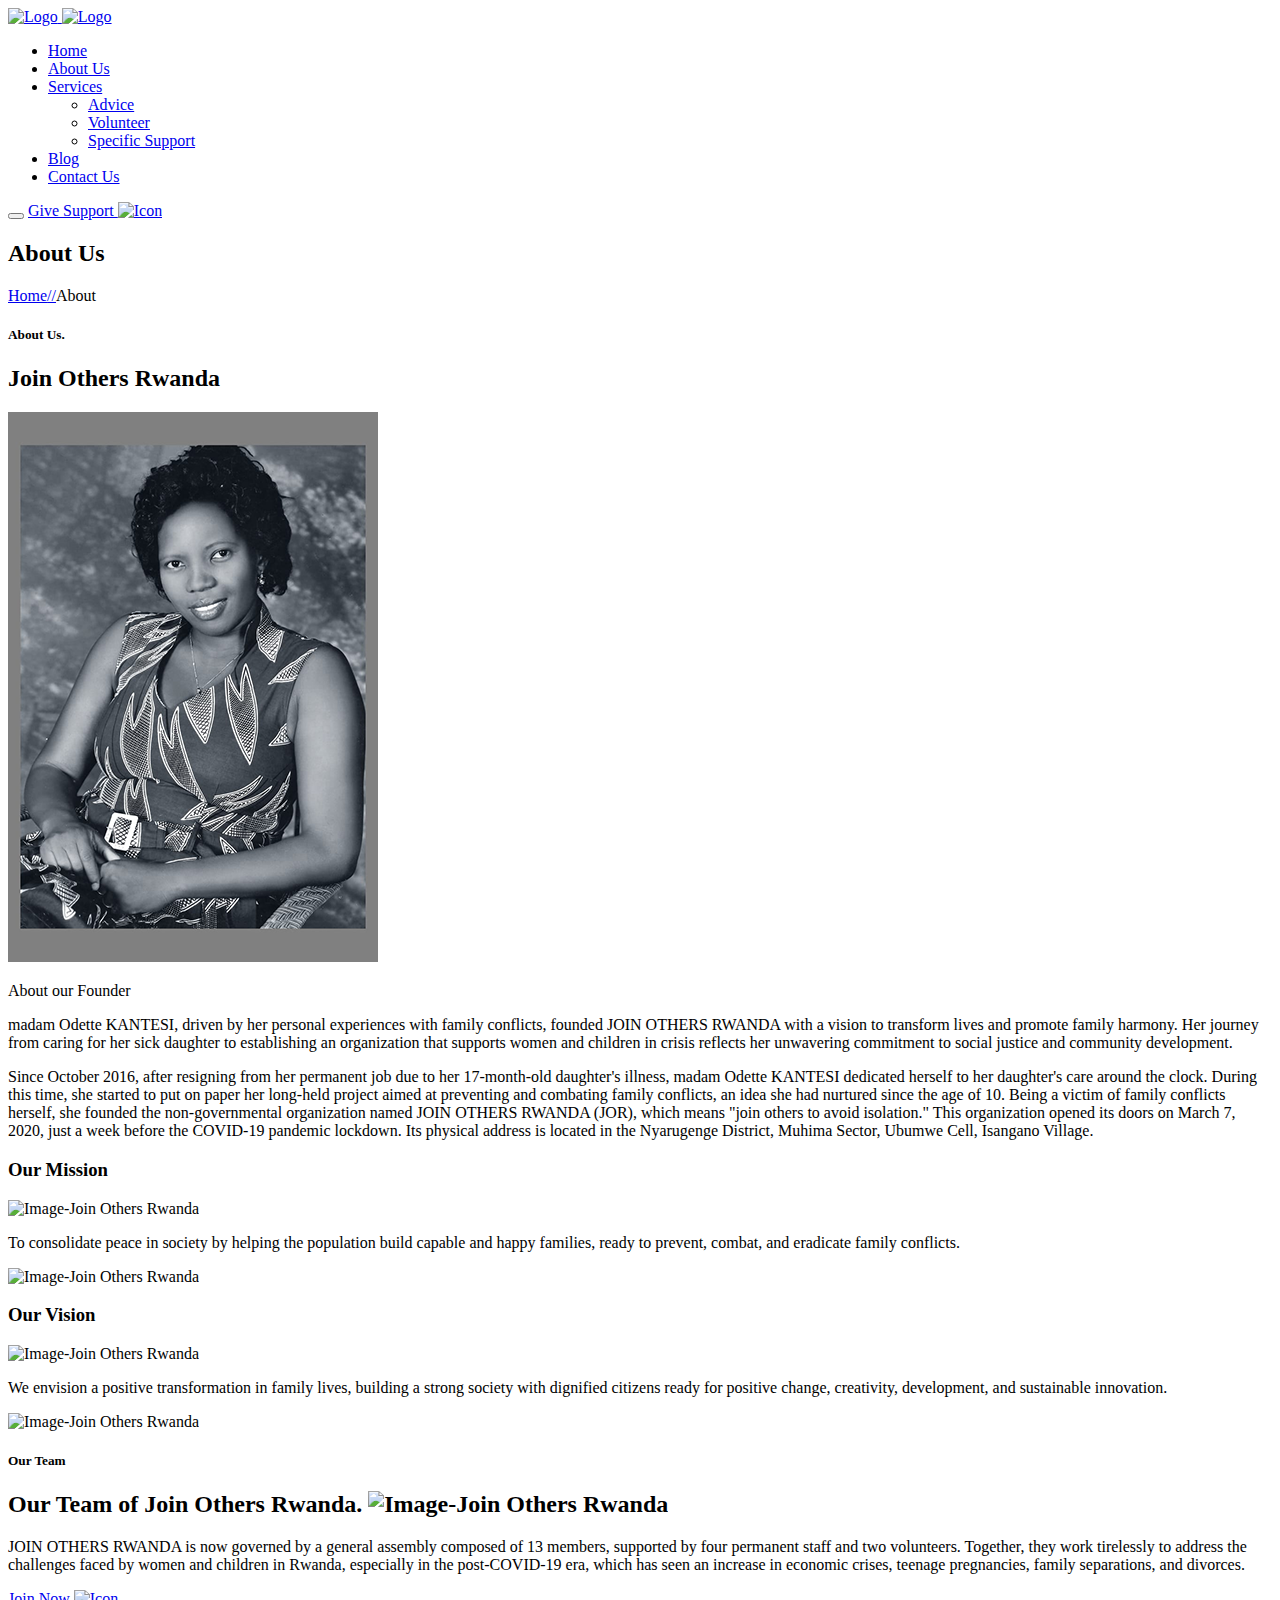
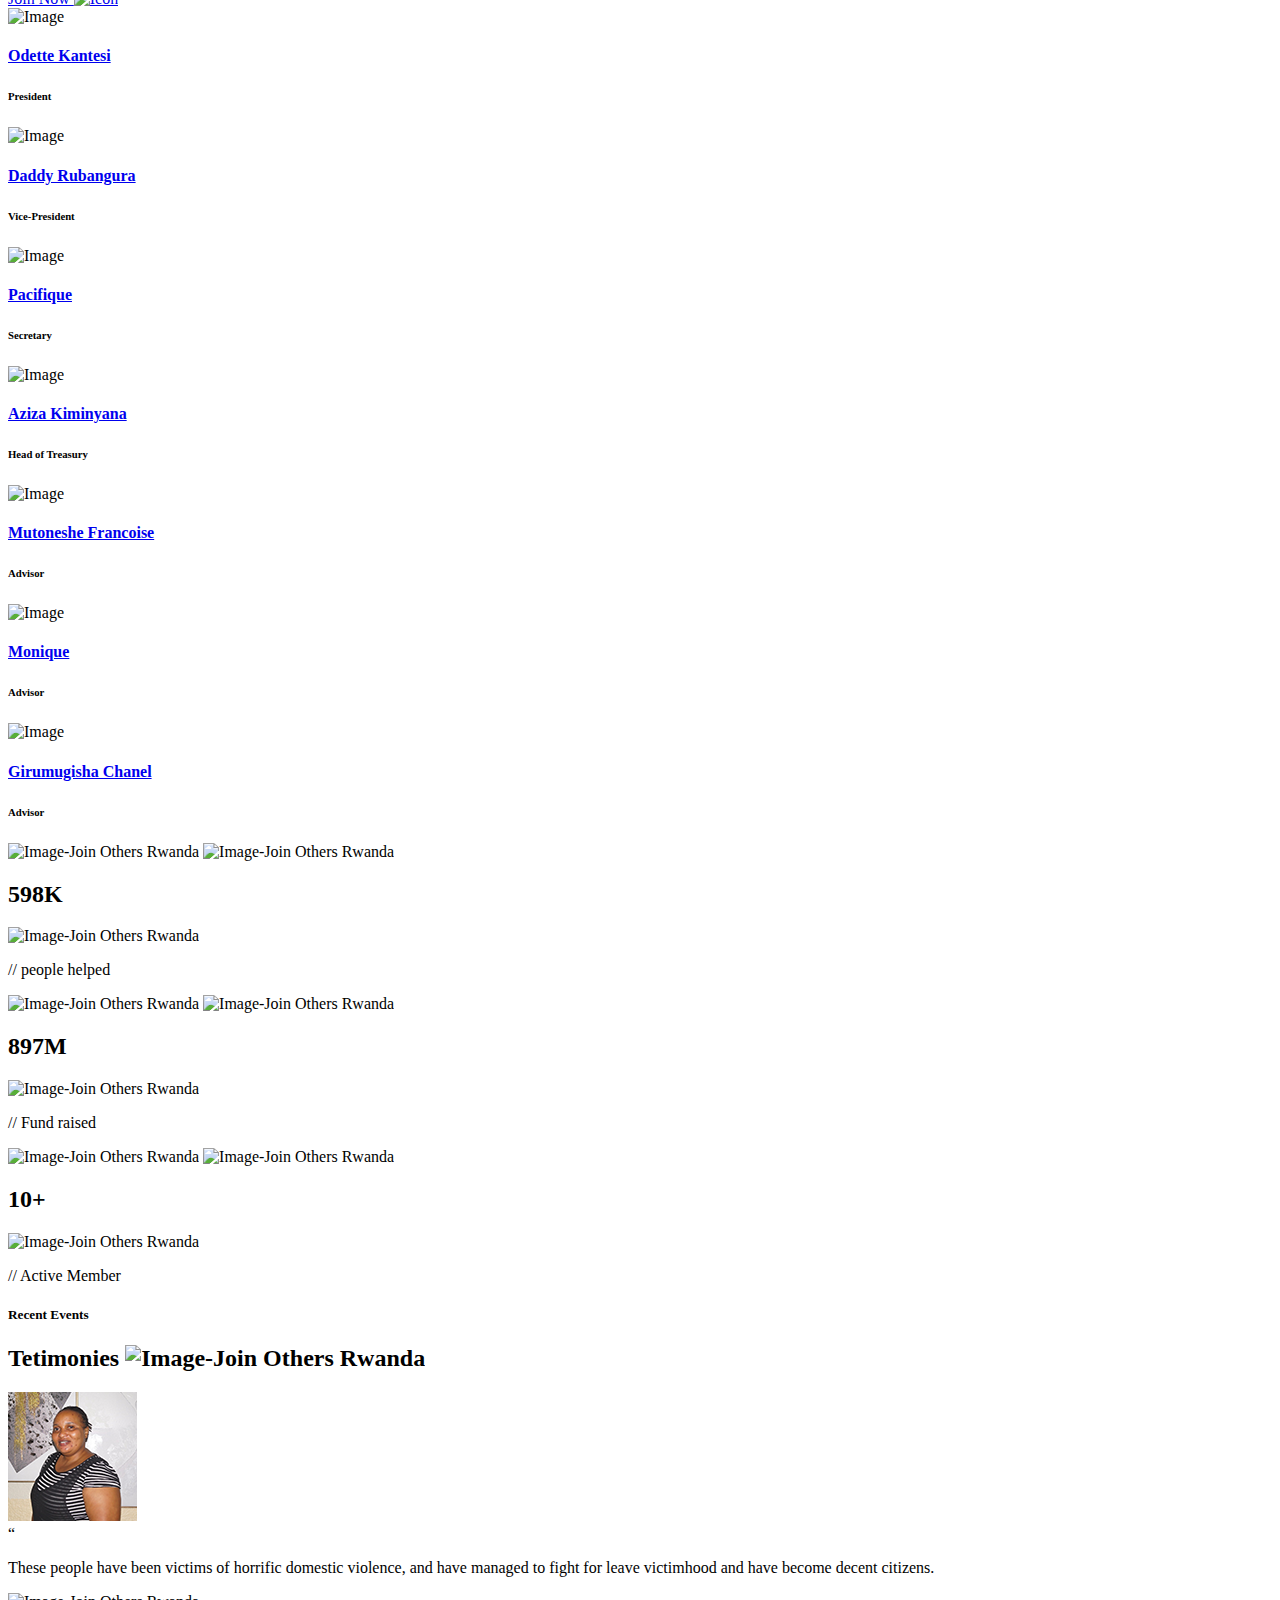
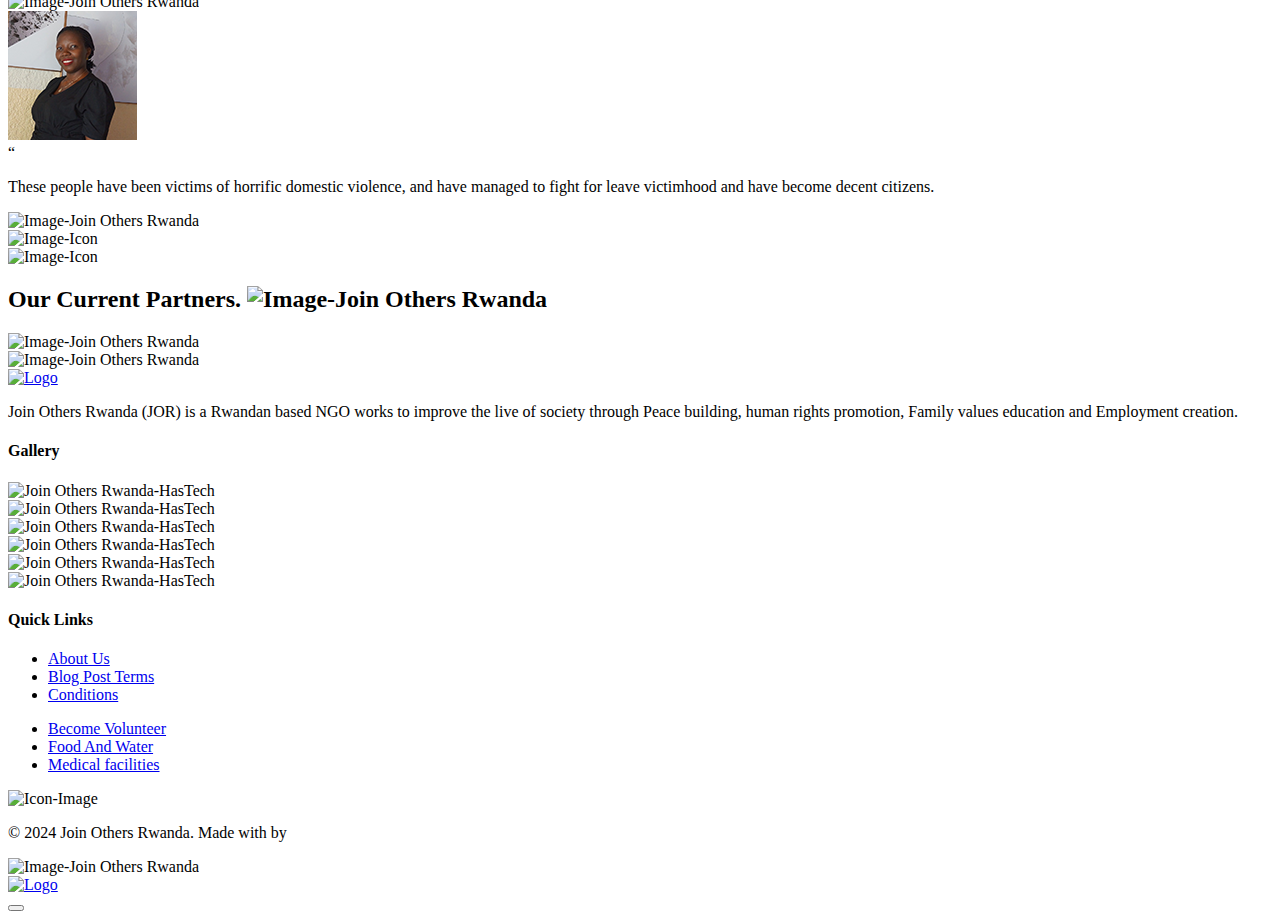
==== commit fa0a1f62: "initial commit" ====
--- a/about.html
+++ b/about.html
@@ -74,7 +74,7 @@
               <div class="header-navigation-area">
                 <ul class="main-menu nav justify-content-center">
                   <li><a href="index.html">Home</a></li>
-  
+                  <li class="active"><a href="about.html">About Us</a></li>
                  <li class="has-submenu" class><a href="#">Services</a>
                       <ul class="submenu-nav">
                         <li><a href="advice.html">Advice</a></li>
@@ -83,7 +83,7 @@
                       </ul>
                     </li>
                   </li>
-                  <li class="active"><a href="about.html">About Us</a></li>
+                  
                   <li class="has-submenu"><a href="blog.html">Blog</a>
                   </li>
   
@@ -145,12 +145,12 @@
             <div class="col-lg-8">
               <div class="about-content">
                 <p class="text-style">About our Founder</p>
-                <p>Madame Odette KANTESI, driven by her personal experiences with family conflicts, founded JOIN OTHERS
+                <p>madam Odette KANTESI, driven by her personal experiences with family conflicts, founded JOIN OTHERS
                   RWANDA with a vision to transform lives and promote family harmony. Her journey from caring for her
                   sick daughter to establishing an organization that supports women and children in crisis reflects her
                   unwavering commitment to social justice and community development.</p>
                 <p class="mb-0">Since October 2016, after resigning from her permanent job due to her 17-month-old
-                  daughter's illness, Madame Odette KANTESI dedicated herself to her daughter's care around the clock.
+                  daughter's illness, madam Odette KANTESI dedicated herself to her daughter's care around the clock.
                   During this time, she started to put on paper her long-held project aimed at preventing and combating
                   family conflicts, an idea she had nurtured since the age of 10. Being a victim of family conflicts
                   herself, she founded the non-governmental organization named JOIN OTHERS RWANDA (JOR), which means
@@ -393,16 +393,17 @@
         <div class="container">
           <div class="row">
             <div class="col-md-12 col-lg-4 col-xl-5">
-              <div class="title-wrp" data-bg-img="assets/img/testimonial/bg-testi1.jpg">
+              <div class="title-wrp" data-bg-img="assets/img/testimonial/bg-testi1.jpg" data-aos="fade-right"
+                data-aos-duration="1000">
                 <div class="section-title">
-                  <h5 class="subtitle line-white-color text-white mb-7"> Events</h5>
-                  <h2 class="title title-style text-white">Testimonies<img class="img-shape"
+                  <h5 class="subtitle line-white-color text-white mb-7">Recent Events</h5>
+                  <h2 class="title title-style text-white">Tetimonies <img class="img-shape"
                       src="assets/img/shape/3.png" alt="Image-Join Others Rwanda"></h2>
                 </div>
               </div>
             </div>
             <div class="col-md-12 col-lg-7 col-xl-6">
-              <div class="testimonial-content">
+              <div class="testimonial-content" data-aos="fade-up" data-aos-duration="1000">
                 <div class="testimonial-slider-content">
                   <div class="swiper-container testimonial-slider-container">
                     <div class="swiper-wrapper testimonial-slider">
@@ -414,14 +415,14 @@
                           <div class="quote-icon">“</div>
                         </div>
                         <div class="client-content">
-                          <p>The leap into electronic typesetting, essentially unchanged was popularised the release
-                            Letraset sheets containing and more recently desktop publishing like Aldus maker including.
+                          <p>These people have been victims of horrific domestic violence, and have managed to fight for
+                            leave victimhood and have become decent citizens.
                           </p>
                         </div>
                         <div class="client-info">
                           <img class="shape-line-img" src="assets/img/shape/line-t1.png" alt="Image-Join Others Rwanda">
-                          <h4 class="name">Harvey Harrington</h4>
-                          <h6 class="designation">Senior Volunteer</h6>
+                          
+                          
                         </div>
                       </div>
                       <div class="swiper-slide testimonial-single">
@@ -432,14 +433,14 @@
                           <div class="quote-icon">“</div>
                         </div>
                         <div class="client-content">
-                          <p>It is long established fact that reader will distract by the readable content a page when
-                            looking atten layout. The point of using and that it has a normal distribution of letters
+                          <p>These people have been victims of horrific domestic violence, and have managed to fight for
+                            leave victimhood and have become decent citizens.
                           </p>
                         </div>
                         <div class="client-info">
                           <img class="shape-line-img" src="assets/img/shape/line-t1.png" alt="Image-Join Others Rwanda">
-                          <h4 class="name">Julia Steve</h4>
-                          <h6 class="designation">Senior Volunteer</h6>
+                          
+                         
                         </div>
                       </div>
                     </div>
@@ -473,52 +474,12 @@
                 <div class="row row-cols-3 row-cols-sm-5">
                   <div class="col">
                     <div class="brand-logo-item">
-                      <img src="assets/img/brand-logo/1.png" alt="Image-Join Others Rwanda">
+                      <img src="assets/img/brand-logo/1.jpeg" alt="Image-Join Others Rwanda">
                     </div>
                   </div>
                   <div class="col">
                     <div class="brand-logo-item">
-                      <img src="assets/img/brand-logo/2.png" alt="Image-Join Others Rwanda">
-                    </div>
-                  </div>
-                  <div class="col">
-                    <div class="brand-logo-item">
-                      <img src="assets/img/brand-logo/3.png" alt="Image-Join Others Rwanda">
-                    </div>
-                  </div>
-                  <div class="col">
-                    <div class="brand-logo-item">
-                      <img src="assets/img/brand-logo/4.png" alt="Image-Join Others Rwanda">
-                    </div>
-                  </div>
-                  <div class="col">
-                    <div class="brand-logo-item">
-                      <img src="assets/img/brand-logo/5.png" alt="Image-Join Others Rwanda">
-                    </div>
-                  </div>
-                  <div class="col">
-                    <div class="brand-logo-item">
-                      <img src="assets/img/brand-logo/6.png" alt="Image-Join Others Rwanda">
-                    </div>
-                  </div>
-                  <div class="col">
-                    <div class="brand-logo-item">
-                      <img src="assets/img/brand-logo/7.png" alt="Image-Join Others Rwanda">
-                    </div>
-                  </div>
-                  <div class="col">
-                    <div class="brand-logo-item">
-                      <img src="assets/img/brand-logo/8.png" alt="Image-Join Others Rwanda">
-                    </div>
-                  </div>
-                  <div class="col">
-                    <div class="brand-logo-item">
-                      <img src="assets/img/brand-logo/9.png" alt="Image-Join Others Rwanda">
-                    </div>
-                  </div>
-                  <div class="col">
-                    <div class="brand-logo-item">
-                      <img src="assets/img/brand-logo/10.png" alt="Image-Join Others Rwanda">
+                      <img src="assets/img/brand-logo/2.jpg" alt="Image-Join Others Rwanda">
                     </div>
                   </div>
                 </div>
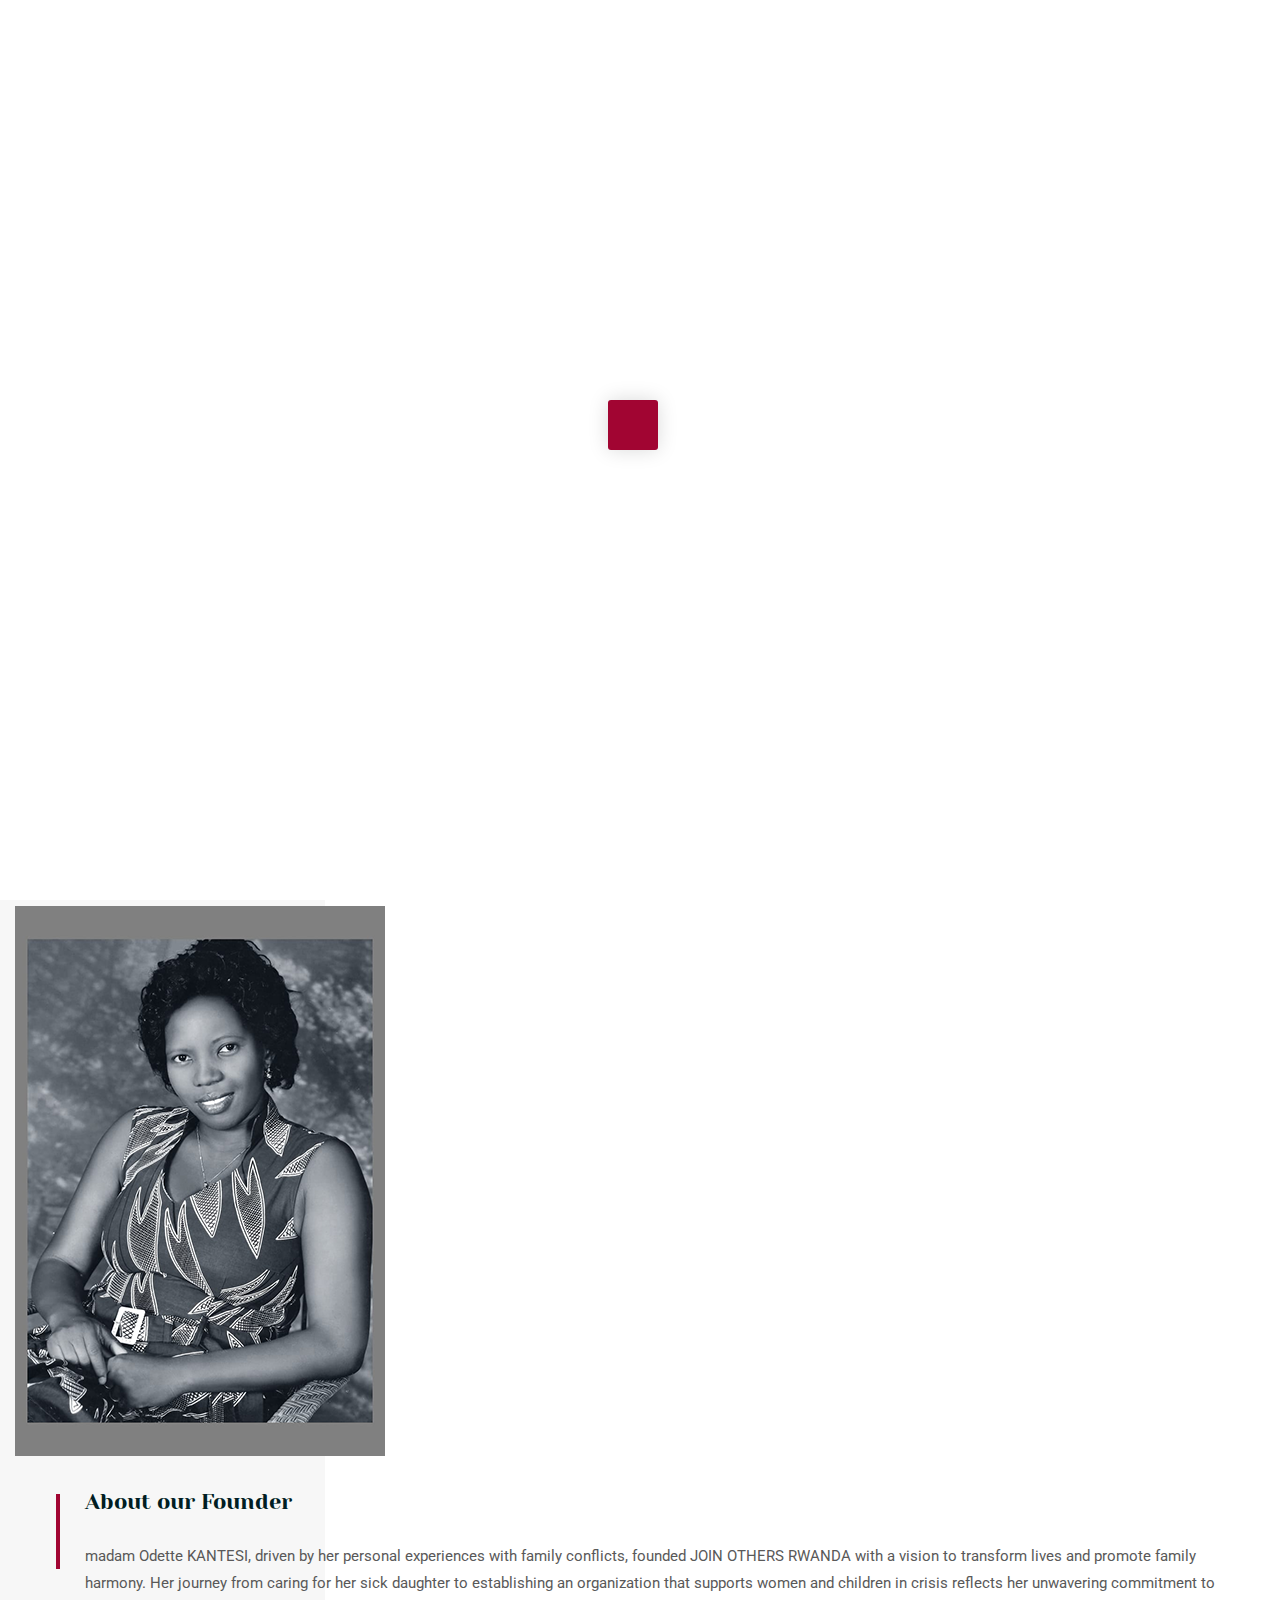
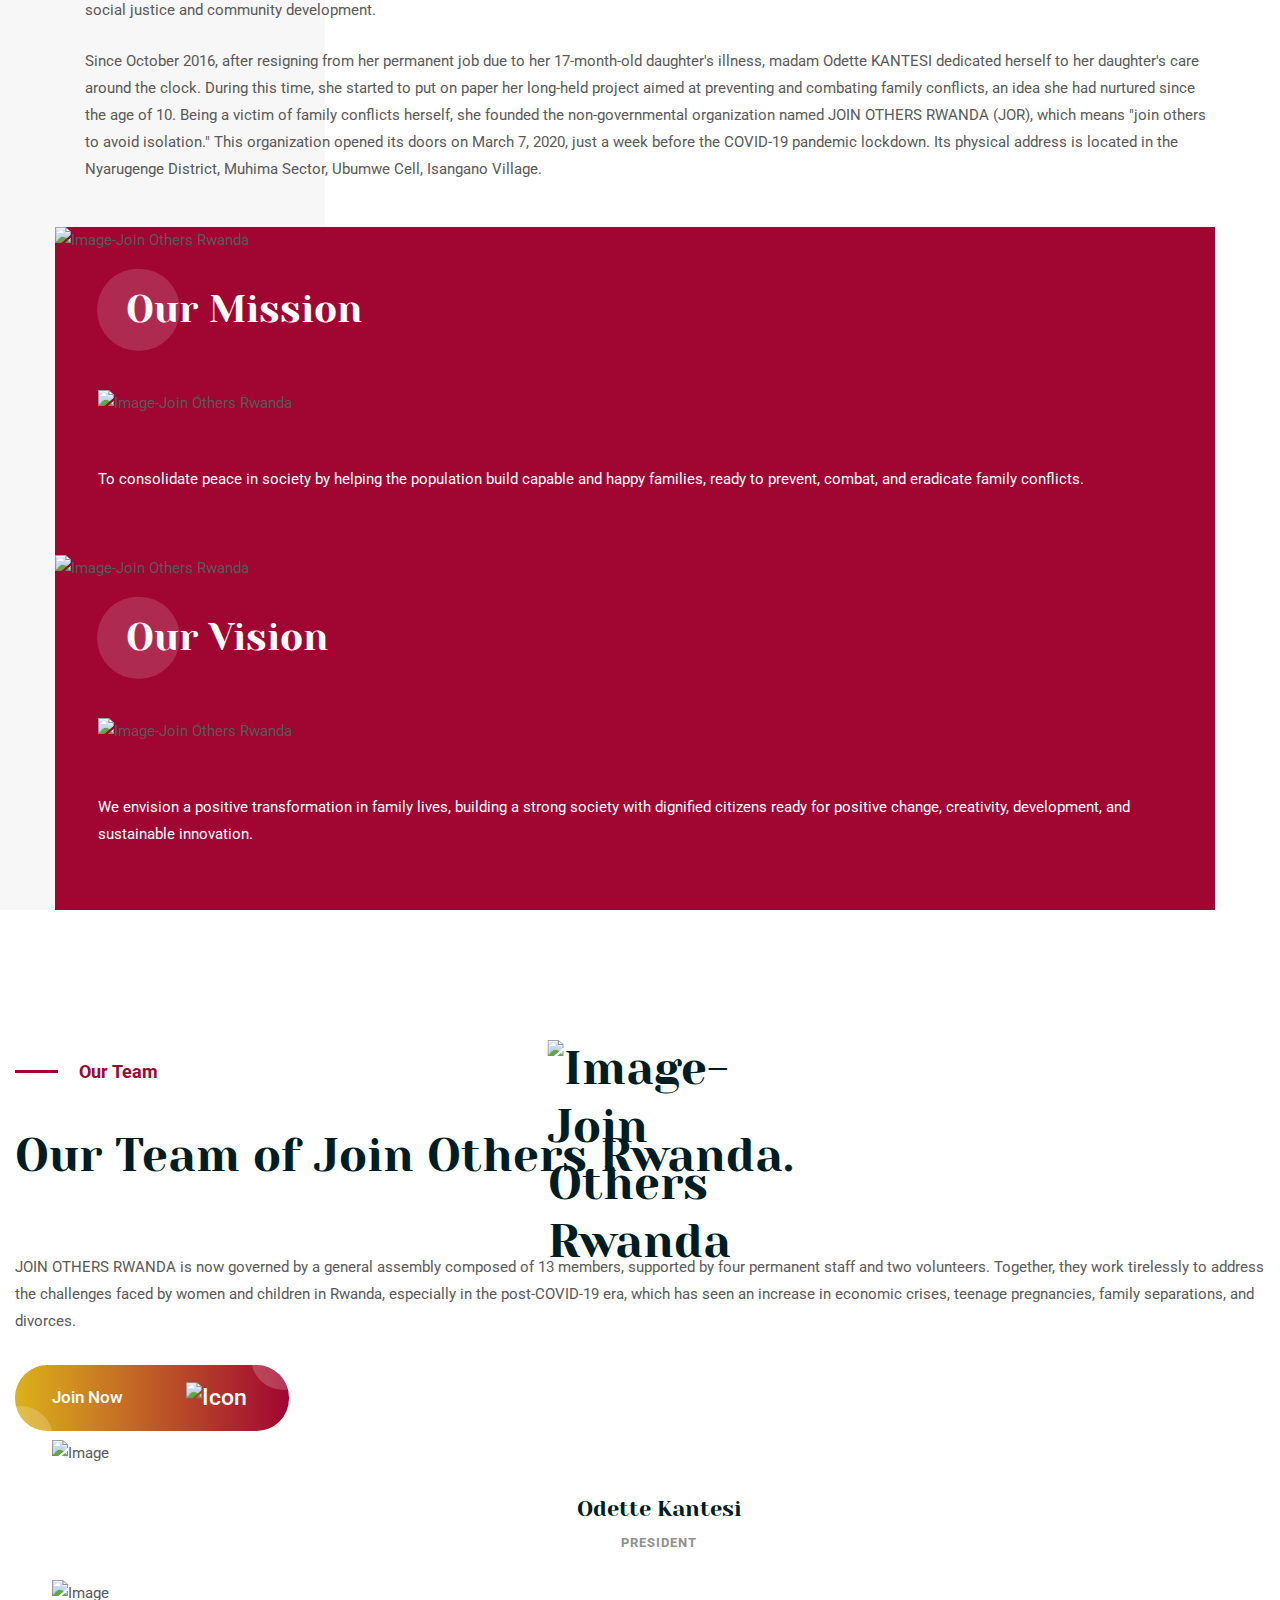
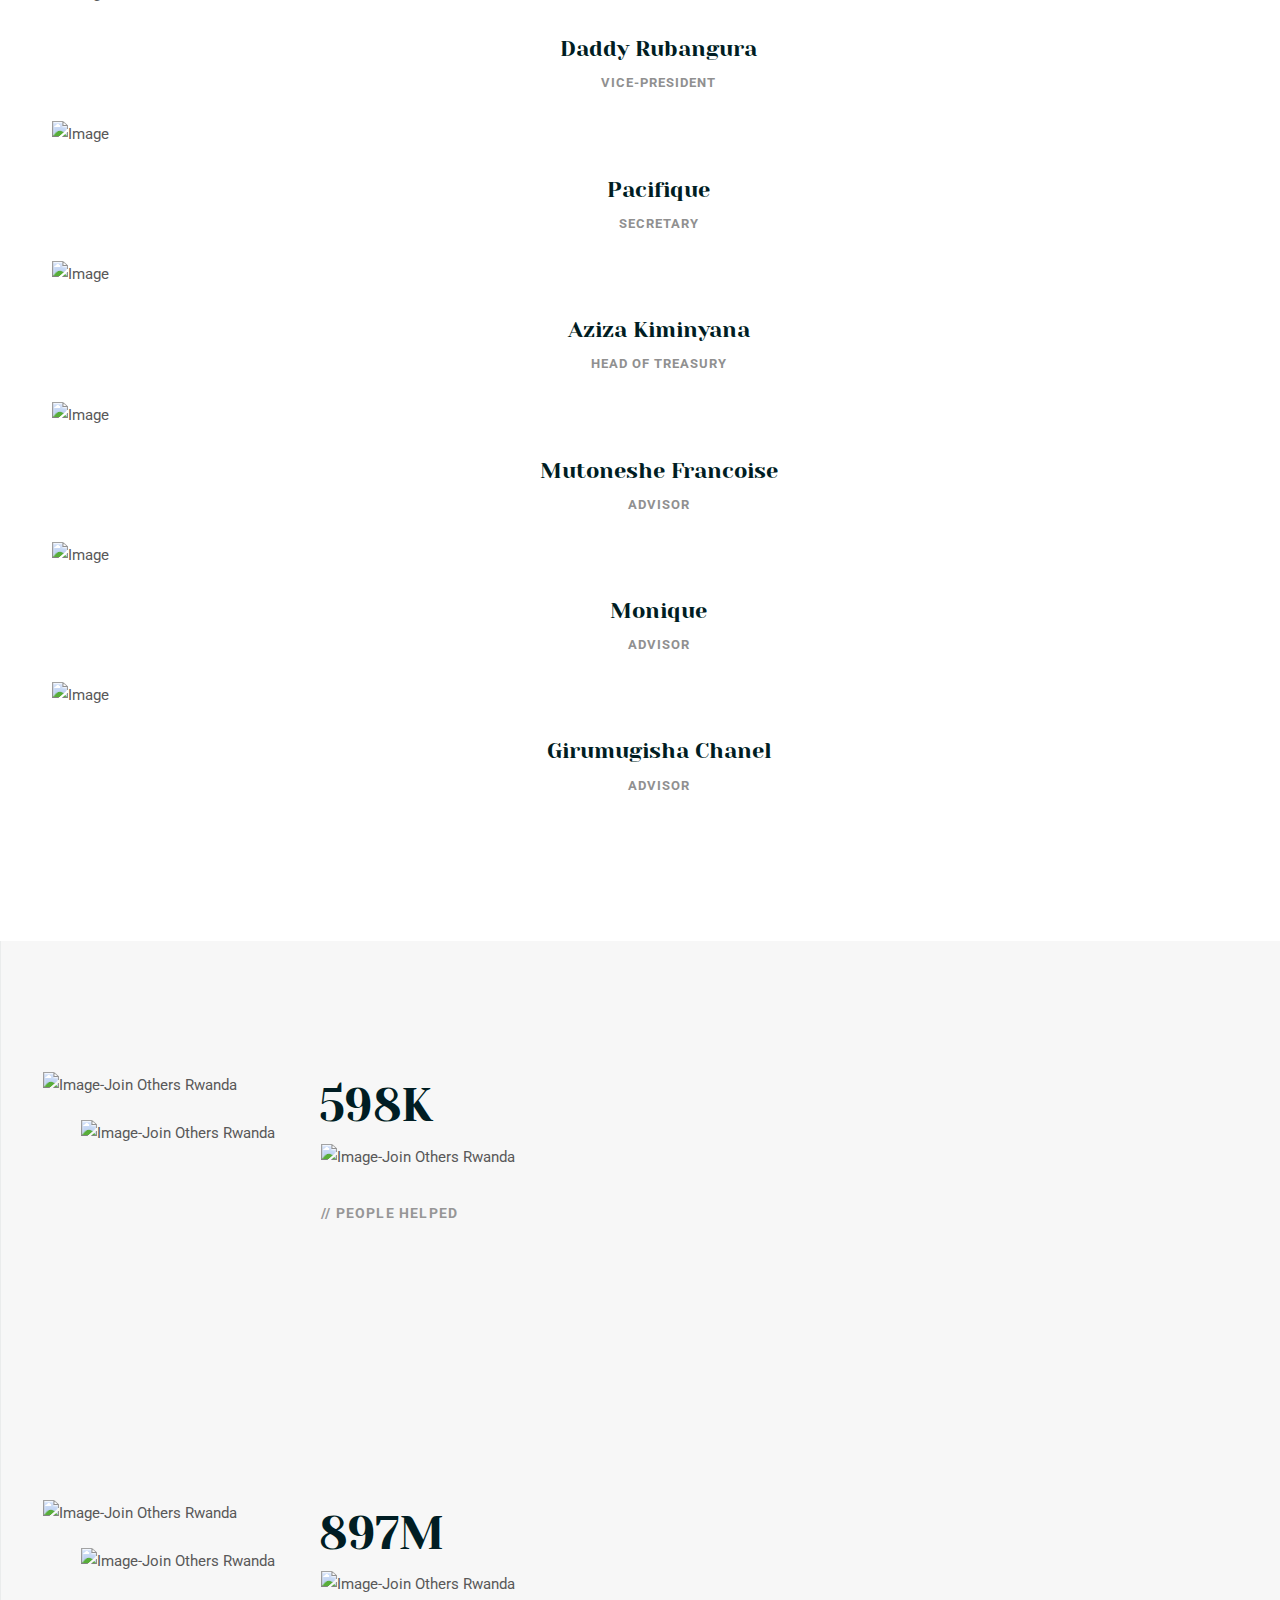
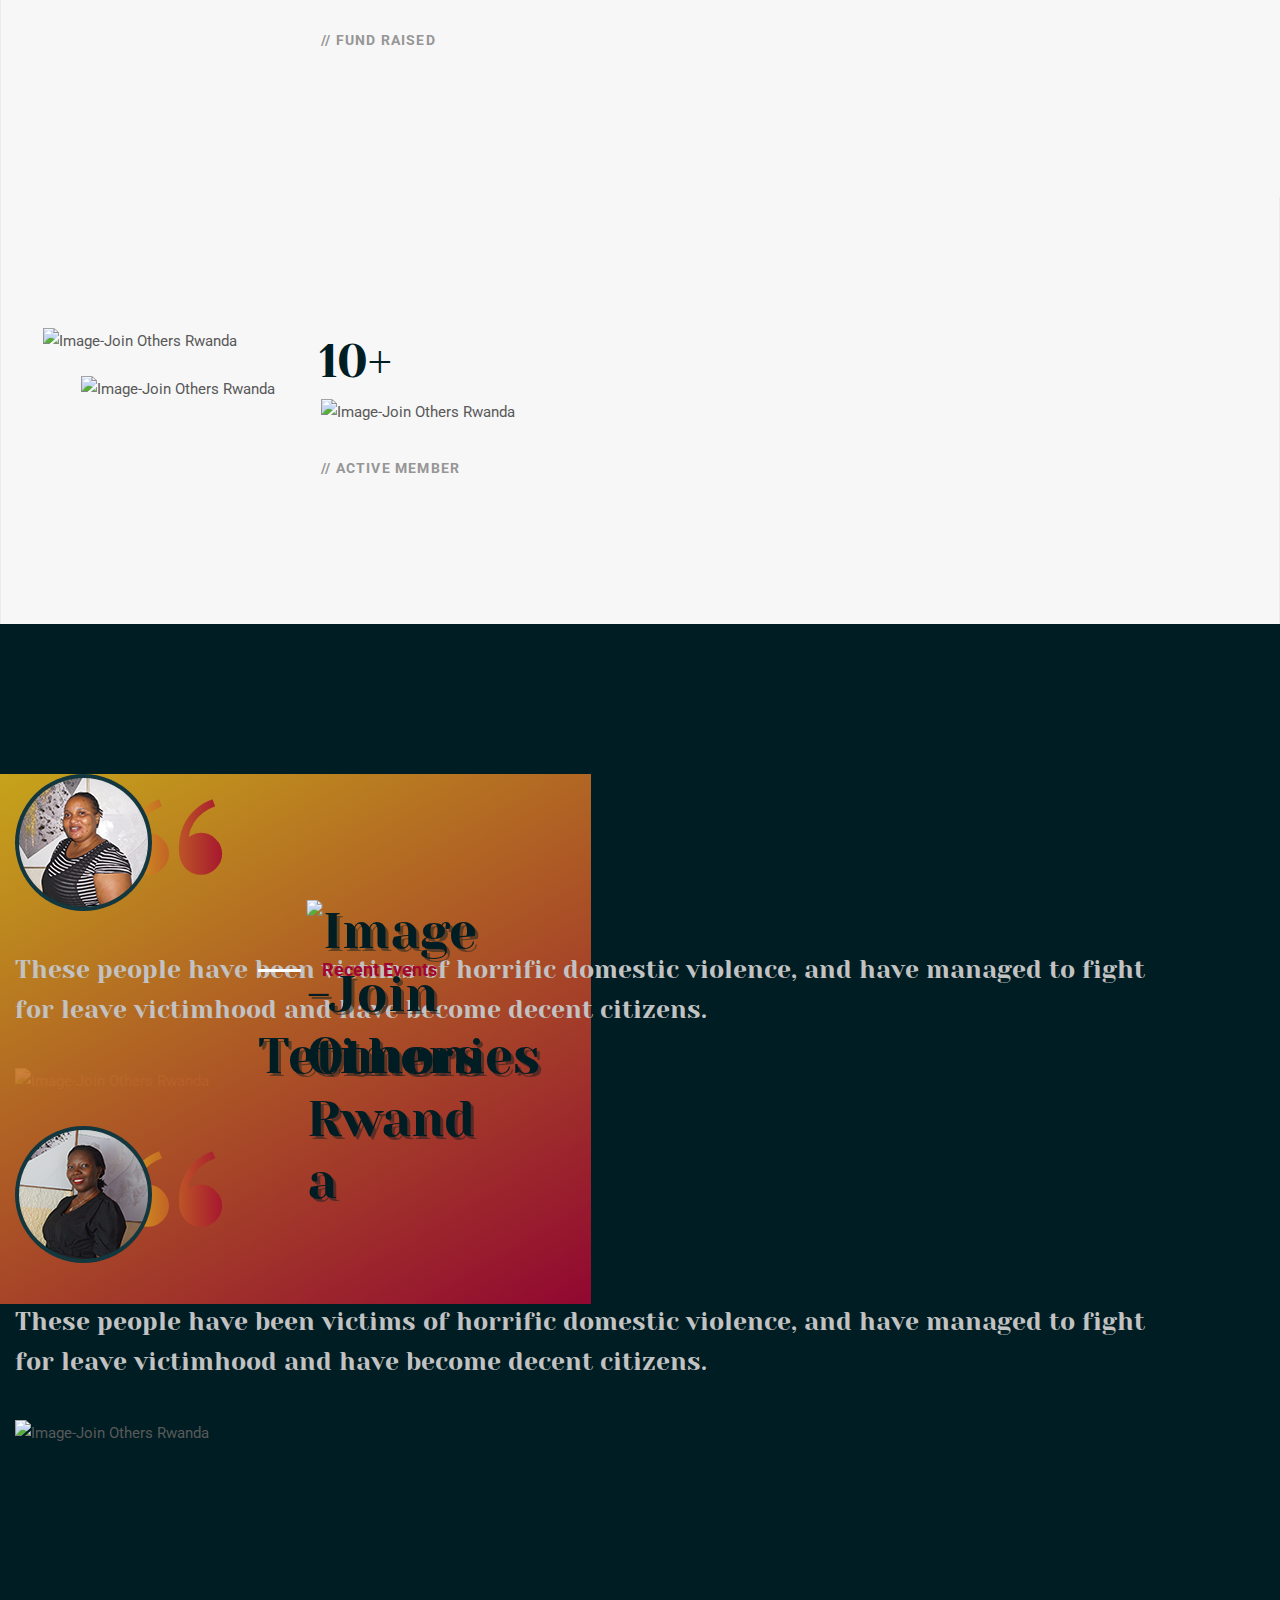
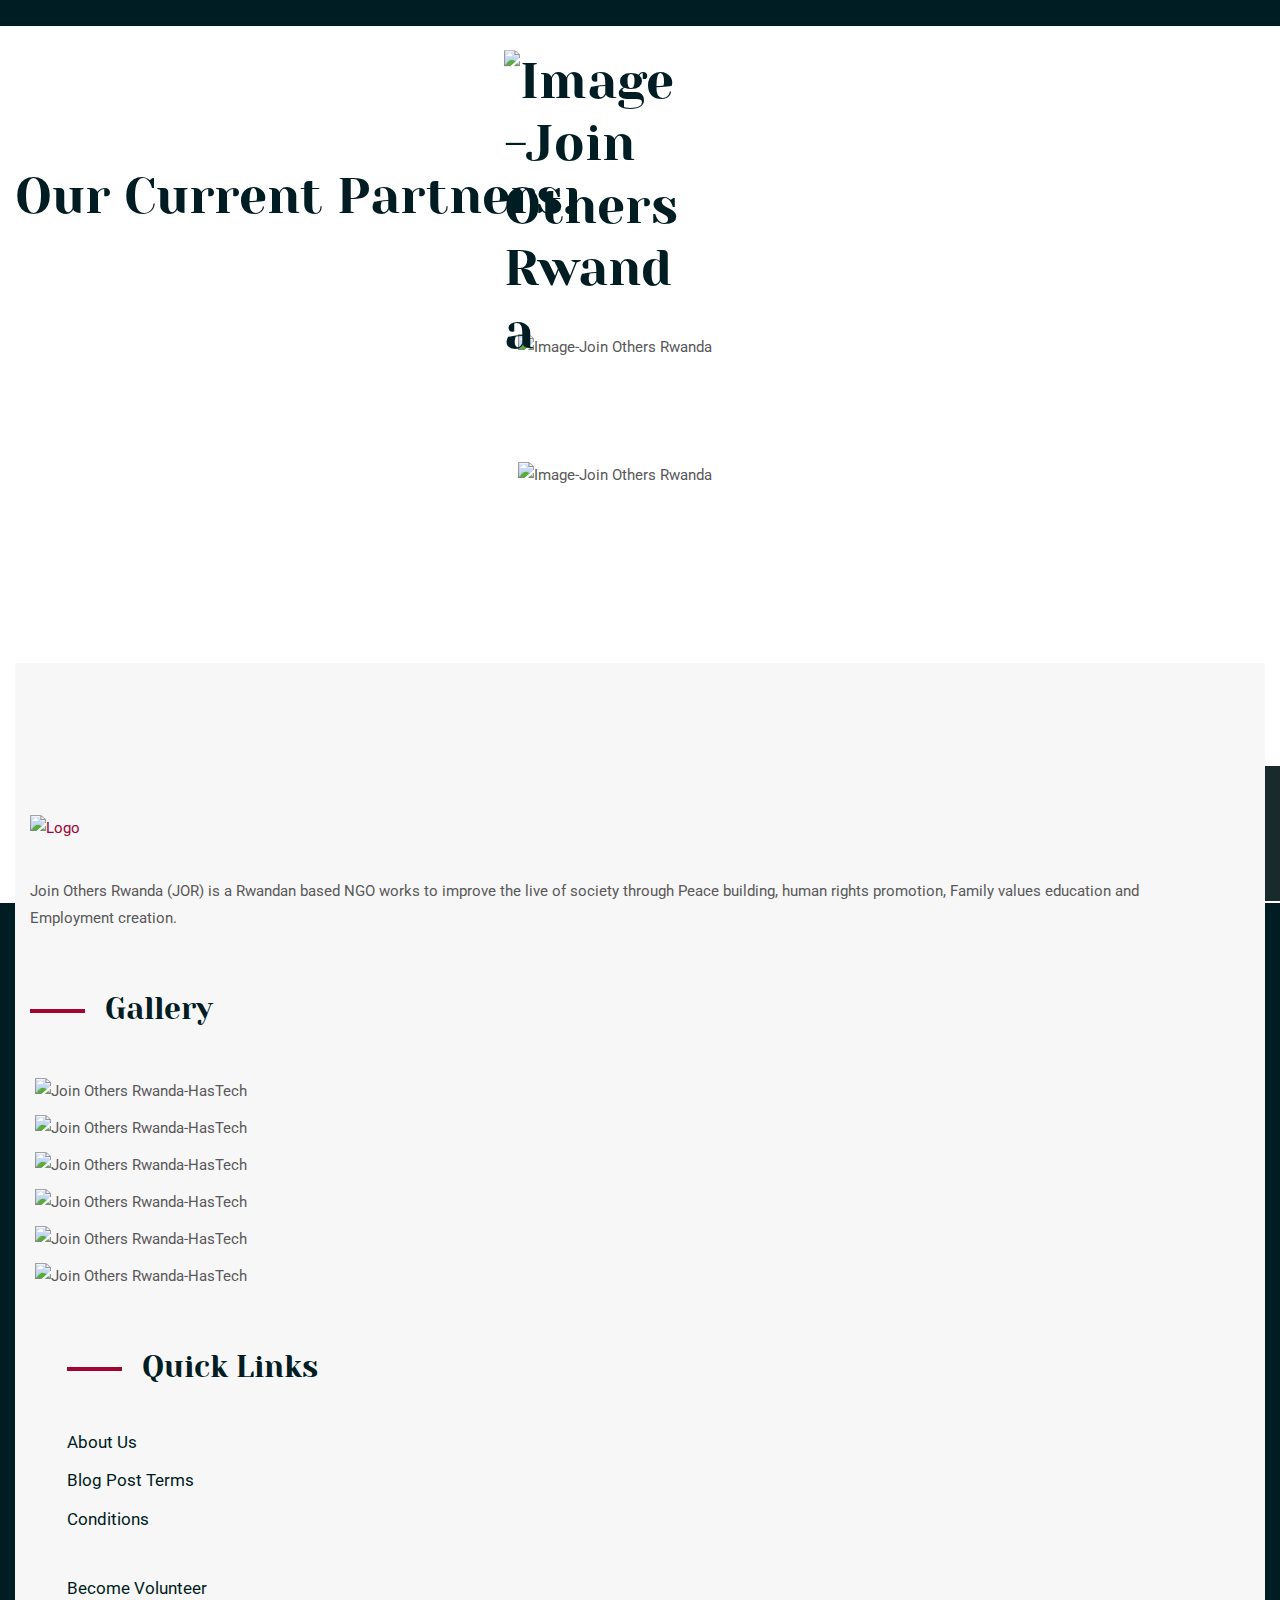
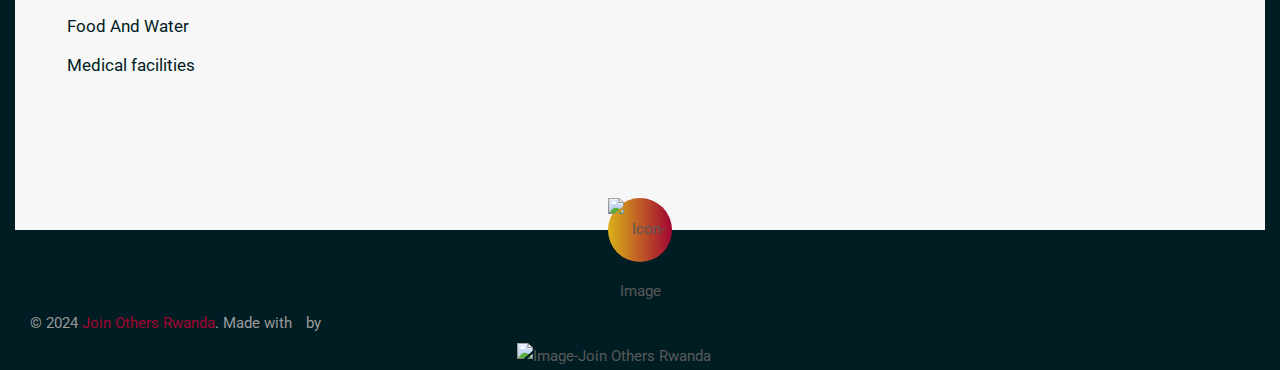
==== commit 80a3467e: "initial commit" ====
--- a/about.html
+++ b/about.html
@@ -84,7 +84,7 @@
                     </li>
                   </li>
                   
-                  <li class="has-submenu"><a href="blog.html">Blog</a>
+                  <li class="has-submenu"><a href="blog.html">Program</a>
                   </li>
   
                   <li><a href="contact.html">Contact Us</a></li>
--- a/assets/css/style.css
+++ b/assets/css/style.css
@@ -0,0 +1,9557 @@
+@charset "UTF-8";
+/*===================================================================
+[Table Of Content]
+
+    * Typography CSS
+    * Common CSS
+    * Main Navigation CSS
+    * Header CSS
+    * Home Slider CSS
+    * About CSS
+    * Causes CSS
+    * Donate CSS
+    * Team CSS
+    * Brand Logo CSS
+    * Form CSS
+    * Blog CSS
+    * Contact CSS
+    * Footer CSS
+
+=====================================================================*/
+/*
+-----------------------------------------------------------------------
+  Typography CSS
+-----------------------------------------------------------------------
+*/
+body {
+  color: #595959;
+  font-size: 0.9375rem;
+  font-family: "Roboto", sans-serif;
+  font-weight: 400;
+  line-height: 1.8;
+  margin: 0;
+  overflow-x: hidden;
+  -ms-word-wrap: break-word;
+  word-wrap: break-word;
+}
+
+h1, h2, h3, h4, h5, h6,
+.h1, .h2, .h3, .h4, .h5, .h6 {
+  color: #001d23;
+  font-family: "Yeseva One", cursive;
+  font-weight: 400;
+  line-height: 1.1;
+  margin-bottom: 10px;
+  margin-top: 0;
+}
+
+a {
+  color: #a10532;
+  text-decoration: none;
+  transition: 0.3s;
+  -webkit-transition: 0.3s;
+  -moz-transition: 0.3s;
+  -ms-transition: 0.3s;
+  -o-transition: 0.3s;
+}
+a:hover, a:active, a:focus {
+  box-shadow: none;
+  color: #e53603;
+  outline: none;
+  text-decoration: none;
+}
+a img {
+  border: none;
+}
+
+.btn:focus {
+  box-shadow: none;
+}
+
+p {
+  margin-bottom: 30px;
+}
+p:last-child {
+  margin-bottom: 0;
+}
+
+:active,
+:focus {
+  box-shadow: none;
+  outline: none !important;
+}
+
+::selection {
+  background: #a10532;
+  color: #fff;
+  text-shadow: none;
+}
+
+::-moz-selection {
+  background: #a10532;
+  /* Firefox */
+  color: #fff;
+  text-shadow: none;
+}
+
+::-webkit-selection {
+  background: #a10532;
+  /* Safari */
+  color: #fff;
+  text-shadow: none;
+}
+
+img {
+  max-width: 100%;
+}
+
+iframe {
+  border: none !important;
+}
+
+textarea:focus, textarea:active, input:focus, input:active {
+  outline: none;
+}
+
+ul {
+  margin: 0;
+  padding: 0;
+}
+ul li {
+  list-style: none;
+}
+
+pre,
+ul,
+ol,
+dl,
+dd,
+blockquote,
+address,
+table,
+fieldset {
+  margin-bottom: 30px;
+}
+
+table p {
+  margin-bottom: 0;
+}
+
+/*
+-----------------------------------------------------------------------
+  Common CSS
+-----------------------------------------------------------------------
+*/
+.container {
+  padding-left: 15px;
+  padding-right: 15px;
+}
+@media only screen and (min-width: 1200px) {
+  .container {
+    max-width: 1200px;
+  }
+}
+
+.row {
+  margin-right: -15px;
+  margin-left: -15px;
+}
+.row > [class*=col-] {
+  padding-right: 15px;
+  padding-left: 15px;
+}
+
+.section-title {
+  margin-bottom: 120px;
+}
+@media only screen and (max-width: 1399px) {
+  .section-title {
+    margin-bottom: 100px;
+  }
+}
+@media only screen and (max-width: 1199px) {
+  .section-title {
+    margin-bottom: 80px;
+  }
+}
+@media only screen and (max-width: 991px) {
+  .section-title {
+    margin-bottom: 90px;
+  }
+}
+.section-title .subtitle {
+  color: #a10532;
+  display: inline-block;
+  font-family: "Roboto", sans-serif;
+  font-size: 18px;
+  font-weight: 700;
+  line-height: 1;
+  margin: 0 0 12px;
+  padding-left: 64px;
+  position: relative;
+}
+@media only screen and (max-width: 767px) {
+  .section-title .subtitle {
+    font-size: 16px;
+  }
+}
+.section-title .subtitle:after {
+  background-color: #001d23;
+  content: "";
+  height: 3px;
+  left: 0;
+  position: absolute;
+  top: calc(50% - 1.5px);
+  width: 43px;
+}
+.section-title .subtitle.line-theme-color:after {
+  background-color: #a10532;
+}
+.section-title .subtitle.line-white-color:after {
+  background-color: #fff;
+}
+.section-title .title {
+  font-size: 60px;
+  line-height: 1.25;
+  margin-bottom: 0;
+  margin-top: 0;
+}
+@media only screen and (max-width: 1399px) {
+  .section-title .title {
+    font-size: 50px;
+  }
+}
+@media only screen and (max-width: 1199px) {
+  .section-title .title {
+    font-size: 40px;
+    line-height: 1.2;
+  }
+}
+@media only screen and (max-width: 767px) {
+  .section-title .title {
+    font-size: 36px;
+  }
+}
+@media only screen and (max-width: 575px) {
+  .section-title .title {
+    font-size: 30px;
+  }
+}
+@media (max-width: 399.98px) {
+  .section-title .title {
+    font-size: 26px;
+  }
+}
+.section-title .title span {
+  background: #dcb21a;
+  background: linear-gradient(to right, #dcb21a 0%, #a10532 100%);
+  -webkit-background-clip: text;
+  -webkit-text-fill-color: transparent;
+}
+.section-title .title.title-style {
+  margin-top: 39px;
+  position: relative;
+  z-index: 1;
+}
+@media only screen and (max-width: 1199px) {
+  .section-title .title.title-style {
+    margin-top: 30px;
+  }
+}
+.section-title .title.title-style .img-shape {
+  left: 50%;
+  position: absolute;
+  top: 50%;
+  z-index: -1;
+  transform: translate(-50%, -50%);
+  -webkit-transform: translate(-50%, -50%);
+  -moz-transform: translate(-50%, -50%);
+  -ms-transform: translate(-50%, -50%);
+  -o-transform: translate(-50%, -50%);
+}
+@media only screen and (max-width: 1399px) {
+  .section-title .title.title-style .img-shape {
+    width: 185px;
+  }
+}
+@media only screen and (max-width: 1199px) {
+  .section-title .title.title-style .img-shape {
+    width: 140px;
+  }
+}
+@media only screen and (max-width: 767px) {
+  .section-title .title.title-style .img-shape {
+    width: 120px;
+  }
+}
+@media only screen and (max-width: 575px) {
+  .section-title .title.title-style .img-shape {
+    width: 100px;
+  }
+}
+@media only screen and (max-width: 767px) {
+  .section-title .desc p br {
+    display: none;
+  }
+}
+.section-title .separator-line {
+  display: block;
+  line-height: 1;
+  margin-top: 35px;
+}
+.section-title .separator-line img {
+  margin-right: 17px;
+}
+@media only screen and (max-width: 767px) {
+  .section-title .separator-line img {
+    margin-right: 7px;
+  }
+}
+.section-title .separator-line img:last-child {
+  margin-right: 0;
+}
+.section-title .list-style li {
+  color: #595959;
+  font-size: 14px;
+  margin-bottom: 16px;
+  padding-left: 29px;
+  position: relative;
+}
+.section-title .list-style li i {
+  color: #a10532;
+  font-size: 14px;
+  left: 0;
+  position: absolute;
+  top: 5px;
+}
+.section-title .list-style li:last-child {
+  margin-bottom: 0;
+}
+.section-title.section-light h5 {
+  color: #fff;
+}
+.section-title.section-light .title {
+  color: #fff;
+}
+.section-title.section-light .desc p {
+  color: #fff;
+}
+
+.bg-img {
+  background: no-repeat center center;
+  background-size: cover;
+}
+.bg-img.bg-img-top {
+  background-position: top center;
+}
+
+.bg-img-cover {
+  background-size: cover;
+}
+
+.site-wrapper-reveal {
+  background-color: #FFFFFF;
+  position: relative;
+  overflow: hidden;
+  z-index: 1;
+}
+
+.niceselect {
+  float: inherit;
+}
+.niceselect .list {
+  border-radius: 0;
+  width: 100%;
+}
+
+.line-hr {
+  border-bottom: 1px solid #e2e2e2;
+}
+
+.lh-1 {
+  line-height: 1;
+}
+
+.no-border {
+  border: none !important;
+}
+
+.z-index-1 {
+  z-index: 1;
+}
+
+.z-index-2 {
+  z-index: 2;
+}
+
+.content-items-center {
+  align-items: center;
+  display: flex;
+}
+
+.justify-items-center {
+  display: flex;
+  justify-content: center;
+}
+
+.form-message.alert {
+  margin-top: 10px;
+}
+
+.row-gutter-0 [class*=col-] {
+  margin: 0;
+  padding: 0;
+}
+
+.row-gutter-10 {
+  margin-right: -5px;
+  margin-left: -5px;
+}
+.row-gutter-10 [class*=col] {
+  padding-left: 5px;
+  padding-right: 5px;
+}
+
+@media only screen and (min-width: 1200px) {
+  .row-gutter-20 {
+    margin-right: -10px;
+    margin-left: -10px;
+  }
+  .row-gutter-20 [class*=col] {
+    padding-left: 10px;
+    padding-right: 10px;
+  }
+}
+
+.row-gutter-45 {
+  margin-right: -22.5px;
+  margin-left: -22.5px;
+}
+.row-gutter-45 [class*=col-] {
+  margin: 0;
+  padding-left: 22.5px;
+  padding-right: 22.5px;
+}
+
+@media only screen and (min-width: 1200px) {
+  .row-gutter-60 {
+    margin-right: -30px;
+    margin-left: -30px;
+  }
+  .row-gutter-60 [class*=col-] {
+    margin: 0;
+    padding-left: 30px;
+    padding-right: 30px;
+  }
+}
+
+.row-gutter-70 {
+  margin-right: -35px;
+  margin-left: -35px;
+}
+.row-gutter-70 [class*=col-] {
+  margin: 0;
+  padding-left: 35px;
+  padding-right: 35px;
+}
+
+.wrapper {
+  overflow-x: hidden;
+}
+
+/*-------- Button Style Css --------*/
+.btn-theme {
+  background-color: #a10532;
+  border-color: #a10532;
+  border-radius: 32.5px;
+  color: #fff;
+  display: inline-block;
+  font-size: 17px;
+  font-weight: 500;
+  line-height: 1.375;
+  min-width: 200px;
+  padding: 21px 37px;
+  position: relative;
+  transition: 0.3s;
+  -webkit-transition: 0.3s;
+  -moz-transition: 0.3s;
+  -ms-transition: 0.3s;
+  -o-transition: 0.3s;
+}
+.btn-theme .icon {
+  font-size: 23px;
+  position: absolute;
+  top: 50%;
+  transform: translateY(-50%);
+  right: 42px;
+  transition: 0.3s;
+  -webkit-transition: 0.3s;
+  -moz-transition: 0.3s;
+  -ms-transition: 0.3s;
+  -o-transition: 0.3s;
+}
+.btn-theme .icon.icon-img {
+  max-width: none;
+  width: auto;
+}
+.btn-theme:hover, .btn-theme:focus {
+  background-color: #dcb21a;
+  border-color: #dcb21a;
+  color: #fff;
+}
+.btn-theme:hover .icon, .btn-theme:focus .icon {
+  right: 40px;
+}
+.btn-theme.btn-theme-color2 {
+  background-color: #dcb21a;
+  border-color: #dcb21a;
+}
+.btn-theme.btn-theme-color2:hover, .btn-theme.btn-theme-color2:focus {
+  background-color: #a10532;
+  border-color: #a10532;
+}
+.btn-theme.btn-black {
+  background-color: #000;
+  border-color: #000;
+}
+.btn-theme.btn-black:hover {
+  background-color: #a10532;
+  border-color: #a10532;
+  color: #fff;
+}
+.btn-theme.btn-black.btn-border {
+  background-color: transparent;
+  border: 2px solid #000;
+  color: #000;
+}
+.btn-theme.btn-black.btn-border:hover {
+  background-color: #a10532;
+  border-color: #a10532;
+  color: #fff;
+}
+.btn-theme.btn-white {
+  background-color: #fff;
+  border-color: #fff;
+  color: #0e0e0e;
+}
+.btn-theme.btn-white:hover {
+  background-color: #000;
+  border-color: #000;
+  color: #fff;
+}
+.btn-theme.btn-white.btn-border {
+  background-color: transparent;
+  border: 2px solid #fff;
+  color: #fff;
+}
+.btn-theme.btn-white.btn-border:hover {
+  background-color: #fff;
+  border-color: #fff;
+  color: #a10532;
+}
+.btn-theme.btn-gray {
+  background-color: #f4f4f4;
+  border-color: #f4f4f4;
+  color: #0e0e0e;
+}
+.btn-theme.btn-gray:hover {
+  background-color: #a10532;
+  border-color: #a10532;
+  color: #fff;
+}
+.btn-theme.btn-border {
+  background-color: transparent;
+  border: 2px solid #a10532;
+  color: #a10532;
+  padding: 19px 37px;
+}
+.btn-theme.btn-border:hover {
+  background-color: #a10532;
+  border-color: #a10532;
+  color: #fff;
+}
+.btn-theme.btn-border.btn-theme-color2 {
+  background-color: transparent;
+  border-color: #dcb21a;
+  color: #dcb21a;
+}
+.btn-theme.btn-border.btn-theme-color2:hover {
+  background-color: #dcb21a;
+  border-color: #dcb21a;
+  color: #fff;
+}
+.btn-theme.btn-border.btn-gray {
+  background-color: transparent;
+  border-color: #e8e8e8;
+  color: #001d23;
+}
+.btn-theme.btn-border.btn-gray:hover {
+  background-color: #a10532;
+  border-color: #a10532;
+  color: #fff;
+}
+.btn-theme.btn-border.btn-white {
+  background-color: transparent;
+  border-color: #fff;
+  color: #fff;
+}
+.btn-theme.btn-border.btn-white:hover {
+  background-color: #a10532;
+  border-color: #a10532;
+  color: #fff;
+}
+.btn-theme.btn-round {
+  border-radius: 25px;
+}
+.btn-theme.btn-round.btn-slide:before {
+  border-radius: 25px;
+}
+.btn-theme.btn-slide {
+  overflow: hidden;
+  position: relative;
+  z-index: 1;
+}
+.btn-theme.btn-slide:before {
+  background-color: rgba(255, 255, 255, 0.2);
+  border-radius: 50%;
+  bottom: -40px;
+  content: "";
+  height: 65px;
+  left: -27px;
+  position: absolute;
+  width: 65px;
+  z-index: -1;
+  transition: 0.5s;
+  -webkit-transition: 0.5s;
+  -moz-transition: 0.5s;
+  -ms-transition: 0.5s;
+  -o-transition: 0.5s;
+}
+.btn-theme.btn-slide:after {
+  background-color: rgba(255, 255, 255, 0.2);
+  border-radius: 50%;
+  content: "";
+  height: 65px;
+  position: absolute;
+  right: -27px;
+  top: -40px;
+  width: 65px;
+  z-index: -1;
+  transition: 0.5s;
+  -webkit-transition: 0.5s;
+  -moz-transition: 0.5s;
+  -ms-transition: 0.5s;
+  -o-transition: 0.5s;
+}
+.btn-theme.btn-slide .icon.icon-img {
+  right: 42px;
+}
+.btn-theme.btn-slide:hover:before {
+  border-radius: 32.5px;
+  bottom: 0;
+  height: 100%;
+  left: 0;
+  opacity: 0;
+  width: 100%;
+}
+.btn-theme.btn-slide:hover:after {
+  border-radius: 32.5px;
+  height: 100%;
+  opacity: 0;
+  right: 0;
+  top: 0;
+  width: 100%;
+}
+.btn-theme.btn-gradient {
+  background: #dcb21a;
+  background: linear-gradient(to right, #dcb21a 0%, #a10532 100%);
+}
+.btn-theme.btn-gradient.btn-border {
+  background-color: transparent;
+  background: #dcb21a;
+  background: linear-gradient(to right, #dcb21a 0%, #a10532 100%);
+  -webkit-background-clip: text;
+  -webkit-text-fill-color: transparent;
+}
+.btn-theme.btn-border-gradient {
+  padding: 2px !important;
+  z-index: 1;
+  background: #dcb21a;
+  background: linear-gradient(to left, #dcb21a 0%, #a10532 100%);
+}
+.btn-theme.btn-border-gradient:before {
+  background-color: #f7f7f7;
+  content: "";
+  display: block;
+  height: calc(100% - 4px);
+  left: 2px;
+  position: absolute;
+  top: 2px;
+  width: calc(100% - 4px);
+  z-index: -1;
+  transition: 0.3s;
+  -webkit-transition: 0.3s;
+  -moz-transition: 0.3s;
+  -ms-transition: 0.3s;
+  -o-transition: 0.3s;
+}
+.btn-theme.btn-border-gradient span {
+  display: block;
+  background: #dcb21a;
+  background: linear-gradient(to left, #dcb21a 0%, #a10532 100%);
+  -webkit-background-clip: text;
+  -webkit-text-fill-color: transparent;
+  transition: 0.3s;
+  -webkit-transition: 0.3s;
+  -moz-transition: 0.3s;
+  -ms-transition: 0.3s;
+  -o-transition: 0.3s;
+}
+.btn-theme.btn-border-gradient.gray-border {
+  background: none;
+  transition: 0s;
+  -webkit-transition: 0s;
+  -moz-transition: 0s;
+  -ms-transition: 0s;
+  -o-transition: 0s;
+}
+.btn-theme.btn-border-gradient.gray-border:after {
+  border: 2px solid #d7d7d7;
+  content: "";
+  height: 100%;
+  left: 0;
+  position: absolute;
+  top: 0;
+  width: 100%;
+  transition: 0s;
+  -webkit-transition: 0s;
+  -moz-transition: 0s;
+  -ms-transition: 0s;
+  -o-transition: 0s;
+}
+.btn-theme.btn-border-gradient.gray-border:hover {
+  background: #dcb21a;
+  background: linear-gradient(to left, #dcb21a 0%, #a10532 100%);
+}
+.btn-theme.btn-border-gradient.gray-border:hover:after {
+  border-width: 0;
+}
+.btn-theme.btn-border-gradient.btn-size-xs:before {
+  border-radius: 19px;
+}
+.btn-theme.btn-border-gradient.btn-size-xs span {
+  border-radius: 19px;
+  padding: 6px 15px;
+}
+.btn-theme.btn-border-gradient.btn-size-xs:hover .icon {
+  right: 18px;
+}
+.btn-theme.btn-border-gradient.btn-size-md:before {
+  border-radius: 32.5px;
+}
+.btn-theme.btn-border-gradient.btn-size-md:after {
+  border-radius: 32.5px;
+}
+.btn-theme.btn-border-gradient.btn-size-md span {
+  border-radius: 32.5px;
+  padding: 10.3px 22px;
+}
+.btn-theme.btn-border-gradient.btn-size-md span .icon {
+  right: 25px;
+}
+.btn-theme.btn-size-xs {
+  border-radius: 19px;
+  font-size: 15px;
+  line-height: 1.5;
+  min-height: 38px;
+  min-width: 105px;
+  padding: 8px 17px;
+}
+.btn-theme.btn-size-xs .icon {
+  right: 20px;
+}
+.btn-theme.btn-size-xs.btn-border {
+  padding: 7px 18px;
+}
+.btn-theme.btn-size-sm {
+  border-radius: 22.5px;
+  font-size: 15px;
+  min-height: 45px;
+  min-width: 130px;
+  padding: 12px 22px;
+}
+.btn-theme.btn-size-sm .icon {
+  right: 22px;
+}
+.btn-theme.btn-size-sm.btn-border {
+  padding: 10px 20px;
+}
+.btn-theme.btn-size-md {
+  font-size: 15px;
+  min-height: 45px;
+  min-width: 150px;
+  padding: 12px 22px;
+}
+.btn-theme.btn-size-md .icon {
+  right: 22px;
+}
+.btn-theme.btn-size-md.btn-border {
+  padding: 10px 20px;
+}
+.btn-theme.btn-size-lg {
+  height: 50px;
+  min-width: 180px;
+  text-align: center;
+}
+.btn-theme.btn-size-xl {
+  height: 50px;
+  min-width: 220px;
+  text-align: center;
+}
+.btn-theme.btn-size-xxl {
+  height: 52px;
+  min-width: 270px;
+  text-align: center;
+}
+
+/*-------- Page Title Style Css --------*/
+.page-title-area {
+  background-position: bottom center;
+  background-repeat: no-repeat;
+  background-size: cover;
+  overflow: hidden;
+  padding: 35px 0;
+  position: relative;
+  z-index: 1;
+}
+.page-title-area .page-title-content {
+  letter-spacing: 0;
+  padding: 77px 0;
+}
+@media only screen and (max-width: 1399px) {
+  .page-title-area .page-title-content {
+    padding: 65px 0;
+  }
+}
+@media only screen and (max-width: 1199px) {
+  .page-title-area .page-title-content {
+    padding: 45px 0;
+  }
+}
+@media only screen and (max-width: 767px) {
+  .page-title-area .page-title-content {
+    padding: 30px 0;
+  }
+}
+@media only screen and (max-width: 575px) {
+  .page-title-area .page-title-content {
+    padding: 10px 0;
+  }
+}
+.page-title-area .page-title-content .title {
+  color: #000;
+  font-size: 58px;
+  line-height: 1.414;
+  margin-bottom: 6px;
+}
+@media only screen and (max-width: 1399px) {
+  .page-title-area .page-title-content .title {
+    font-size: 44px;
+  }
+}
+@media only screen and (max-width: 1199px) {
+  .page-title-area .page-title-content .title {
+    font-size: 36px;
+  }
+}
+@media only screen and (max-width: 767px) {
+  .page-title-area .page-title-content .title {
+    font-size: 30px;
+  }
+}
+@media only screen and (max-width: 575px) {
+  .page-title-area .page-title-content .title {
+    font-size: 24px;
+    margin-bottom: 0;
+  }
+}
+.page-title-area .page-title-content .title span {
+  font-weight: 400;
+}
+.page-title-area .page-title-content .bread-crumbs {
+  color: #dcb21a;
+  font-size: 18px;
+  font-weight: 700;
+  margin-bottom: 8px;
+}
+@media only screen and (max-width: 1399px) {
+  .page-title-area .page-title-content .bread-crumbs {
+    margin-bottom: 3px;
+  }
+}
+@media only screen and (max-width: 1199px) {
+  .page-title-area .page-title-content .bread-crumbs {
+    font-size: 16px;
+  }
+}
+@media only screen and (max-width: 767px) {
+  .page-title-area .page-title-content .bread-crumbs {
+    font-size: 14px;
+    margin-bottom: 0;
+  }
+}
+.page-title-area .page-title-content .bread-crumbs .line-shape {
+  margin-right: 19px;
+}
+@media only screen and (max-width: 575px) {
+  .page-title-area .page-title-content .bread-crumbs .line-shape {
+    margin-right: 12px;
+  }
+}
+.page-title-area .page-title-content .bread-crumbs a {
+  color: #fff;
+}
+.page-title-area .page-title-content .bread-crumbs a:hover {
+  color: #fff;
+}
+.page-title-area .page-title-content .bread-crumbs span.active {
+  color: #a10532;
+}
+.page-title-area .page-title-content .bread-crumbs .breadcrumb-sep {
+  color: #fff;
+  padding: 11px;
+}
+.bread-crumbs {
+  color: #595959;
+  font-size: 16px;
+}
+.bread-crumbs a {
+  color: #595959;
+}
+.bread-crumbs a:hover {
+  color: #a10532;
+}
+
+/*-------- Pagination Style Css --------*/
+.pagination-area {
+  padding: 38px 0 0;
+}
+@media only screen and (max-width: 991px) {
+  .pagination-area {
+    padding: 62px 0 0;
+  }
+}
+.pagination-area nav .page-numbers {
+  align-items: center;
+  background-color: #fff;
+  border-radius: 5px;
+  display: inline-flex;
+  margin-bottom: 0;
+}
+.pagination-area nav .page-numbers li {
+  background-color: #ececec;
+  display: inline-block;
+  height: 50px;
+  line-height: 48px;
+  margin-right: 10px;
+  padding: 2px;
+  width: 50px;
+}
+.pagination-area nav .page-numbers li .page-number {
+  background-color: #fff;
+  color: #001d23;
+  display: inline-block;
+  font-size: 15px;
+  font-weight: 700;
+  height: 100%;
+  letter-spacing: 0;
+  text-align: center;
+  width: 100%;
+}
+.pagination-area nav .page-numbers li .page-number.current {
+  color: #a10532;
+  font-weight: 700;
+}
+.pagination-area nav .page-numbers li .page-number.prev {
+  border-radius: 0;
+  color: #999999;
+  font-size: 14px;
+}
+.pagination-area nav .page-numbers li .page-number.prev:hover {
+  color: #a10532;
+}
+.pagination-area nav .page-numbers li .page-number.next img {
+  position: relative;
+  top: -2px;
+}
+.pagination-area nav .page-numbers li:hover {
+  background: #dcb21a;
+  background: linear-gradient(to left, #dcb21a 0%, #a10532 100%);
+}
+.pagination-area nav .page-numbers li:last-child {
+  margin-right: 0;
+}
+.pagination-area nav .page-numbers.page-numbers-style {
+  box-shadow: 0px 10px 50px 0px rgba(171, 181, 189, 0.35);
+}
+
+/*-------- Blockquote Style Css --------*/
+.blockquote-area {
+  background-size: cover;
+  background-repeat: no-repeat;
+  padding: 165px 0 140px;
+}
+@media only screen and (max-width: 767px) {
+  .blockquote-area {
+    padding: 122px 0 94px;
+  }
+}
+.blockquote-area p {
+  color: #fff;
+  font-size: 36px;
+  line-height: 1.2;
+  margin-bottom: 70px;
+}
+@media only screen and (max-width: 767px) {
+  .blockquote-area p {
+    font-size: 24px;
+  }
+}
+.blockquote-area cite .name {
+  color: #a10532;
+  display: block;
+  font-size: 16px;
+  font-weight: 400;
+  font-style: normal;
+  margin-bottom: 5px;
+  text-transform: uppercase;
+}
+.blockquote-area cite .job {
+  color: #9192a4;
+  font-size: 14px;
+}
+
+/*-------- Progress Bar Style Css --------*/
+.progress-item {
+  margin-bottom: 30px;
+}
+.progress-item .progress-info {
+  font-size: 0.875rem;
+  line-height: 1;
+  display: flex;
+  align-items: center;
+  justify-content: space-between;
+}
+.progress-item .progress-info .title {
+  display: inline-block;
+}
+.progress-item .progress-info .percent {
+  margin-right: -20px;
+}
+.progress-item .progress-line {
+  background-color: #000;
+  border-radius: 2.5px;
+  height: 5px;
+  position: relative;
+}
+.progress-item .progress-line .progress-bar-line {
+  background-color: #a10532;
+  border-radius: 2.5px;
+  height: 100%;
+  width: 0;
+}
+
+/*-------- Preloader Style Css --------*/
+.preloader-deactive .preloader-wrap {
+  display: none;
+}
+
+.preloader-wrap {
+  background-color: #fff;
+  position: fixed;
+  left: 0;
+  top: 0;
+  height: 100vh;
+  width: 100vw;
+  z-index: 99999;
+  overflow: hidden;
+}
+.preloader-wrap .preloader {
+  position: absolute;
+  width: 50px;
+  height: 50px;
+  top: 50%;
+  left: 50%;
+  margin-left: -32px;
+  margin-top: -50px;
+}
+.preloader-wrap .preloader .dot {
+  height: 100%;
+  width: 100%;
+  display: block;
+  box-shadow: 0 0 20px 0 rgba(0, 0, 0, 0.15);
+  -webkit-box-shadow: 0 0 20px 0 rgba(0, 0, 0, 0.15);
+  animation: la-rotateplane 1.2s infinite ease-in-out;
+  border-radius: 3px;
+  -moz-border-radius: 3px;
+  -webkit-border-radius: 3px;
+  background-color: #a10532;
+}
+@keyframes la-rotateplane {
+  0% {
+    transform: perspective(120px) rotateX(0deg) rotateY(0deg);
+  }
+  50% {
+    transform: perspective(120px) rotateX(-180.1deg) rotateY(0deg);
+  }
+  100% {
+    transform: perspective(120px) rotateX(-180deg) rotateY(-179.9deg);
+  }
+}
+/*-------- Custom Font Style Css --------*/
+.font-family2 {
+  font-family: "Yeseva One", cursive !important;
+}
+
+/*-------- Custom Color Style Css --------*/
+.bgcolor-theme2 {
+  background-color: #dcb21a !important;
+}
+
+.bgcolor-theme3 {
+  background-color: #001d23 !important;
+}
+
+.text-theme-color {
+  color: #a10532 !important;
+}
+
+/*-------- Custom Margin Padding Style Css --------*/
+.mt-10 {
+  margin-top: 10px;
+}
+
+.mt-12 {
+  margin-top: 12px !important;
+}
+
+.mt-14 {
+  margin-top: 14px !important;
+}
+
+.mt-15 {
+  margin-top: 15px !important;
+}
+
+.mt-18 {
+  margin-top: 18px !important;
+}
+
+.mt-20 {
+  margin-top: 20px !important;
+}
+
+.mt-21 {
+  margin-top: 21px !important;
+}
+
+.mt-25 {
+  margin-top: 25px !important;
+}
+
+.mt-30 {
+  margin-top: 30px !important;
+}
+
+.mt-35 {
+  margin-top: 35px;
+}
+
+.mt-40 {
+  margin-top: 40px;
+}
+
+.mt-50 {
+  margin-top: 50px !important;
+}
+
+.mt-55 {
+  margin-top: 55px;
+}
+
+.mt-60 {
+  margin-top: 60px !important;
+}
+
+.mt-65 {
+  margin-top: 65px;
+}
+
+.mt-80 {
+  margin-top: 80px !important;
+}
+
+.mt-70 {
+  margin-top: 70px !important;
+}
+
+.mt-90 {
+  margin-top: 90px !important;
+}
+
+.mt-100 {
+  margin-top: 100px !important;
+}
+
+.mt-120 {
+  margin-top: 120px !important;
+}
+
+.mt-n8 {
+  margin-top: -8px !important;
+}
+
+@media only screen and (max-width: 1399px) {
+  .mt-xl-30 {
+    margin-top: 30px !important;
+  }
+}
+@media only screen and (max-width: 1199px) {
+  .mt-lg-50 {
+    margin-top: 50px !important;
+  }
+
+  .mt-lg-70 {
+    margin-top: 70px !important;
+  }
+}
+@media only screen and (max-width: 991px) {
+  .md-mt-0 {
+    margin-top: 0 !important;
+  }
+
+  .mt-md-30 {
+    margin-top: 30px !important;
+  }
+
+  .mt-md-40 {
+    margin-top: 40px !important;
+  }
+
+  .mt-md-50 {
+    margin-top: 50px !important;
+  }
+
+  .mt-md-60 {
+    margin-top: 60px !important;
+  }
+
+  .mt-md-70 {
+    margin-top: 70px !important;
+  }
+}
+@media only screen and (max-width: 767px) {
+  .sm-mt-0 {
+    margin-top: 0 !important;
+  }
+
+  .mt-sm-20 {
+    margin-top: 20px !important;
+  }
+
+  .mt-sm-30 {
+    margin-top: 30px !important;
+  }
+}
+@media only screen and (max-width: 575px) {
+  .mt-xs-0 {
+    margin-top: 0px;
+  }
+
+  .mt-xs-30 {
+    margin-top: 30px !important;
+  }
+}
+.mr-10 {
+  margin-right: 10px;
+}
+
+.mr-15 {
+  margin-right: 15px;
+}
+
+.mr-20 {
+  margin-right: 20px;
+}
+
+.mr-25 {
+  margin-right: 25px;
+}
+
+.mr-30 {
+  margin-right: 30px;
+}
+
+.mr-50 {
+  margin-right: 50px;
+}
+
+.mr-80 {
+  margin-right: 80px;
+}
+
+.mr--100 {
+  margin-right: -100px;
+}
+
+@media only screen and (max-width: 1199px) {
+  .lg-mr-0 {
+    margin-right: 0 !important;
+  }
+}
+@media only screen and (max-width: 991px) {
+  .md-mr-0 {
+    margin-right: 0 !important;
+  }
+}
+@media only screen and (max-width: 575px) {
+  .mr-xs-0 {
+    margin-right: 0;
+  }
+
+  .mr-xs-15 {
+    margin-right: 15;
+  }
+}
+.mb-7 {
+  margin-bottom: 7px !important;
+}
+
+.mb-10 {
+  margin-bottom: 10px !important;
+}
+
+.mb-13 {
+  margin-bottom: 13px !important;
+}
+
+.mb-14 {
+  margin-bottom: 14px !important;
+}
+
+.mb-15 {
+  margin-bottom: 15px !important;
+}
+
+.mb-20 {
+  margin-bottom: 20px !important;
+}
+
+.mb-21 {
+  margin-bottom: 21px !important;
+}
+
+.mb-25 {
+  margin-bottom: 25px !important;
+}
+
+.mb-26 {
+  margin-bottom: 26px !important;
+}
+
+.mb-30 {
+  margin-bottom: 30px !important;
+}
+
+.mb-31 {
+  margin-bottom: 31px !important;
+}
+
+.mb-32 {
+  margin-bottom: 32px !important;
+}
+
+.mb-34 {
+  margin-bottom: 34px !important;
+}
+
+.mb-35 {
+  margin-bottom: 35px !important;
+}
+
+.mb-39 {
+  margin-bottom: 39px !important;
+}
+
+.mb-40 {
+  margin-bottom: 40px !important;
+}
+
+.mb-44 {
+  margin-bottom: 44px !important;
+}
+
+.mb-45 {
+  margin-bottom: 45px !important;
+}
+
+.mb-50 {
+  margin-bottom: 50px !important;
+}
+
+.mb-55 {
+  margin-bottom: 55px !important;
+}
+
+.mb-60 {
+  margin-bottom: 60px !important;
+}
+
+.mb-65 {
+  margin-bottom: 65px !important;
+}
+
+.mb-70 {
+  margin-bottom: 70px !important;
+}
+
+.mb-80 {
+  margin-bottom: 80px !important;
+}
+
+.mb-85 {
+  margin-bottom: 85px !important;
+}
+
+.mb-90 {
+  margin-bottom: 90px !important;
+}
+
+.mb-95 {
+  margin-bottom: 95px !important;
+}
+
+.mb-100 {
+  margin-bottom: 100px !important;
+}
+
+.mb-115 {
+  margin-bottom: 115px !important;
+}
+
+.mb-120 {
+  margin-bottom: 120px !important;
+}
+
+.mb-150 {
+  margin-bottom: 150px !important;
+}
+
+.mb-438 {
+  margin-bottom: 438px !important;
+}
+
+.mb-470 {
+  margin-bottom: 470px !important;
+}
+
+.mb-471 {
+  margin-bottom: 471px !important;
+}
+
+@media only screen and (max-width: 1199px) {
+  .lg-mb-0 {
+    margin-bottom: 0 !important;
+  }
+
+  .mb-lg-30 {
+    margin-bottom: 30px !important;
+  }
+
+  .mb-lg-40 {
+    margin-bottom: 40px !important;
+  }
+
+  .mb-lg-50 {
+    margin-bottom: 50px !important;
+  }
+
+  .mb-lg-70 {
+    margin-bottom: 70px !important;
+  }
+
+  .mb-lg-80 {
+    margin-bottom: 80px !important;
+  }
+
+  .mb-lg-448 {
+    margin-bottom: 448px !important;
+  }
+}
+@media only screen and (max-width: 991px) {
+  .md-mb-0, .md-mb-0 {
+    margin-bottom: 0px !important;
+  }
+
+  .mb-md-0 {
+    margin-bottom: 0px !important;
+  }
+
+  .mb-md-10 {
+    margin-bottom: 10px !important;
+  }
+
+  .mb-md-30 {
+    margin-bottom: 30px !important;
+  }
+
+  .mb-md-40 {
+    margin-bottom: 40px !important;
+  }
+
+  .mb-md-50 {
+    margin-bottom: 50px !important;
+  }
+
+  .mb-md-60 {
+    margin-bottom: 60px !important;
+  }
+
+  .mb-md-70 {
+    margin-bottom: 70px !important;
+  }
+
+  .mb-md-80 {
+    margin-bottom: 80px !important;
+  }
+
+  .mb-md-90 {
+    margin-bottom: 90px !important;
+  }
+
+  .mb-md-100 {
+    margin-bottom: 100px !important;
+  }
+
+  .mb-md-150 {
+    margin-bottom: 150px !important;
+  }
+}
+@media only screen and (max-width: 767px) {
+  .mb-sm-0, .sm-mb-0 {
+    margin-bottom: 0px !important;
+  }
+
+  .mb-sm-10 {
+    margin-bottom: 10px !important;
+  }
+
+  .mb-sm-20 {
+    margin-bottom: 20px !important;
+  }
+
+  .mb-sm-30 {
+    margin-bottom: 30px !important;
+  }
+
+  .mb-sm-40 {
+    margin-bottom: 40px !important;
+  }
+
+  .mb-sm-50 {
+    margin-bottom: 50px !important;
+  }
+
+  .mb-sm-60 {
+    margin-bottom: 60px !important;
+  }
+
+  .mb-sm-70 {
+    margin-bottom: 70px !important;
+  }
+}
+@media only screen and (max-width: 575px) {
+  .mb-xs-0 {
+    margin-bottom: 0 !important;
+  }
+
+  .mb-xs-10 {
+    margin-bottom: 10px !important;
+  }
+
+  .mb-xs-30 {
+    margin-bottom: 30px !important;
+  }
+
+  .mb-xs-50 {
+    margin-bottom: 50px !important;
+  }
+}
+@media only screen and (max-width: 479.98px) {
+  .mb-xxs-0 {
+    margin-bottom: 0 !important;
+  }
+
+  .mb-xxs-30 {
+    margin-bottom: 30px !important;
+  }
+}
+.ml-10 {
+  margin-left: 10px;
+}
+
+.ml-15 {
+  margin-left: 15px;
+}
+
+.ml-20 {
+  margin-left: 20px;
+}
+
+.ml-25 {
+  margin-left: 25px;
+}
+
+.ml-30 {
+  margin-left: 30px;
+}
+
+.ml-40 {
+  margin-left: 40px;
+}
+
+.ml-50 {
+  margin-left: 50px !important;
+}
+
+@media only screen and (max-width: 991px) {
+  .ml-md-0 {
+    margin-left: 0 !important;
+  }
+
+  .md-ml-0 {
+    margin-left: 0 !important;
+  }
+}
+@media only screen and (max-width: 479.98px) {
+  .ml-xxs-5 {
+    margin-left: 5px !important;
+  }
+}
+.pb-5 {
+  padding-bottom: 5px !important;
+}
+
+.pb-10 {
+  padding-bottom: 10px !important;
+}
+
+.pb-15 {
+  padding-bottom: 15px !important;
+}
+
+.pb-20 {
+  padding-bottom: 20px !important;
+}
+
+.pb-25 {
+  padding-bottom: 25px !important;
+}
+
+.pb-27 {
+  padding-bottom: 27px !important;
+}
+
+.pb-30 {
+  padding-bottom: 30px !important;
+}
+
+.pb-35 {
+  padding-bottom: 35px !important;
+}
+
+.pb-40 {
+  padding-bottom: 40px !important;
+}
+
+.pb-50 {
+  padding-bottom: 50px !important;
+}
+
+.pb-55 {
+  padding-bottom: 55px !important;
+}
+
+.pb-60 {
+  padding-bottom: 60px !important;
+}
+
+.pb-70 {
+  padding-bottom: 70px !important;
+}
+
+.pb-75 {
+  padding-bottom: 75px !important;
+}
+
+.pb-80 {
+  padding-bottom: 80px !important;
+}
+
+.pb-85 {
+  padding-bottom: 85px !important;
+}
+
+.pb-90 {
+  padding-bottom: 90px !important;
+}
+
+.pb-95 {
+  padding-bottom: 95px !important;
+}
+
+.pb-100 {
+  padding-bottom: 100px !important;
+}
+
+.pb-110 {
+  padding-bottom: 110px !important;
+}
+
+.pb-115 {
+  padding-bottom: 115px !important;
+}
+
+.pb-120 {
+  padding-bottom: 120px !important;
+}
+
+.pb-125 {
+  padding-bottom: 125px !important;
+}
+
+.pb-130 {
+  padding-bottom: 130px;
+}
+
+.pb-140 {
+  padding-bottom: 140px;
+}
+
+.pb-150 {
+  padding-bottom: 150px;
+}
+
+.pb-160 {
+  padding-bottom: 160px;
+}
+
+.pb-170 {
+  padding-bottom: 170px;
+}
+
+@media only screen and (max-width: 1399px) {
+  .pb-xl-70 {
+    padding-bottom: 70px !important;
+  }
+}
+@media only screen and (max-width: 1199px) {
+  .pb-lg-10 {
+    padding-bottom: 10px !important;
+  }
+
+  .pb-lg-30 {
+    padding-bottom: 30px !important;
+  }
+
+  .pb-lg-70 {
+    padding-bottom: 70px !important;
+  }
+
+  .pb-lg-90 {
+    padding-bottom: 90px !important;
+  }
+}
+@media only screen and (max-width: 991px) {
+  .md-pb-0 {
+    padding-bottom: 0 !important;
+  }
+
+  .pb-md-10 {
+    padding-bottom: 10px !important;
+  }
+
+  .pb-md-20 {
+    padding-bottom: 20px !important;
+  }
+
+  .pb-md-30 {
+    padding-bottom: 30px !important;
+  }
+
+  .pb-md-40 {
+    padding-bottom: 40px !important;
+  }
+
+  .pb-md-50 {
+    padding-bottom: 50px !important;
+  }
+
+  .pb-md-60 {
+    padding-bottom: 60px !important;
+  }
+
+  .pb-md-70 {
+    padding-bottom: 70px !important;
+  }
+
+  .pb-md-80 {
+    padding-bottom: 80px !important;
+  }
+
+  .pb-md-90 {
+    padding-bottom: 90px !important;
+  }
+
+  .pb-md-100 {
+    padding-bottom: 100px !important;
+  }
+
+  .pb-md-120 {
+    padding-bottom: 120px !important;
+  }
+
+  .pb-md-170 {
+    padding-bottom: 170px !important;
+  }
+}
+@media only screen and (max-width: 767px) {
+  .sm-pb-0 {
+    padding-bottom: 0 !important;
+  }
+
+  .pb-sm-10 {
+    padding-bottom: 10px !important;
+  }
+
+  .pb-sm-20 {
+    padding-bottom: 20px !important;
+  }
+
+  .pb-sm-30 {
+    padding-bottom: 30px !important;
+  }
+
+  .pb-sm-50 {
+    padding-bottom: 50px !important;
+  }
+
+  .pb-sm-60 {
+    padding-bottom: 60px !important;
+  }
+
+  .pb-sm-70 {
+    padding-bottom: 70px !important;
+  }
+
+  .pb-sm-80 {
+    padding-bottom: 80px !important;
+  }
+
+  .pb-sm-100 {
+    padding-bottom: 100px !important;
+  }
+
+  .pb-sm-170 {
+    padding-bottom: 170px !important;
+  }
+}
+@media only screen and (max-width: 575px) {
+  .pb-xs-30 {
+    padding-bottom: 30px !important;
+  }
+
+  .pb-xs-80 {
+    padding-bottom: 80px !important;
+  }
+}
+.pl-0 {
+  padding-left: 0 !important;
+}
+
+.pl-10 {
+  padding-left: 10px !important;
+}
+
+.pl-15 {
+  padding-left: 15px;
+}
+
+.pl-20 {
+  padding-left: 20px;
+}
+
+.pl-30 {
+  padding-left: 30px;
+}
+
+.pl-40 {
+  padding-left: 40px;
+}
+
+.pl-50 {
+  padding-left: 50px;
+}
+
+.pl-60 {
+  padding-left: 60px;
+}
+
+.pl-70 {
+  padding-left: 70px;
+}
+
+.pl-80 {
+  padding-left: 80px;
+}
+
+.pl-100 {
+  padding-left: 100px;
+}
+
+.pl-130 {
+  padding-left: 130px !important;
+}
+
+@media only screen and (max-width: 1199px) {
+  .pl-lg-15 {
+    padding-left: 15px !important;
+  }
+
+  .pl-lg-30 {
+    padding-left: 30px !important;
+  }
+
+  .pl-lg-50 {
+    padding-left: 50px !important;
+  }
+}
+@media only screen and (max-width: 991px) {
+  .md-pl-0 {
+    padding-left: 0 !important;
+  }
+
+  .md-pl-15 {
+    padding-left: 15px !important;
+  }
+}
+@media only screen and (max-width: 767px) {
+  .sm-pl-0 {
+    padding-left: 0 !important;
+  }
+
+  .pl-sm-5 {
+    padding-left: 5px !important;
+  }
+
+  .sm-pl-15, .pl-sm-15 {
+    padding-left: 15px !important;
+  }
+}
+@media only screen and (max-width: 575px) {
+  .pl-xs-0 {
+    padding-left: 0 !important;
+  }
+
+  .pl-xs-15 {
+    padding-left: 15px !important;
+  }
+
+  .pl-xs-30 {
+    padding-left: 30px !important;
+  }
+}
+@media only screen and (max-width: 479.98px) {
+  .pl-xxs-0 {
+    padding-left: 0 !important;
+  }
+
+  .pl-xxs-30 {
+    padding-left: 30px !important;
+  }
+}
+.pt-10 {
+  padding-top: 10px !important;
+}
+
+.pt-12 {
+  padding-top: 12px !important;
+}
+
+.pt-15 {
+  padding-top: 15px !important;
+}
+
+.pt-20 {
+  padding-top: 20px !important;
+}
+
+.pt-30 {
+  padding-top: 30px !important;
+}
+
+.pt-35 {
+  padding-top: 35px !important;
+}
+
+.pt-40 {
+  padding-top: 40px !important;
+}
+
+.pt-45 {
+  padding-top: 45px !important;
+}
+
+.pt-50 {
+  padding-top: 50px !important;
+}
+
+.pt-55 {
+  padding-top: 55px !important;
+}
+
+.pt-60 {
+  padding-top: 60px !important;
+}
+
+.pt-70 {
+  padding-top: 70px !important;
+}
+
+.pt-80 {
+  padding-top: 80px !important;
+}
+
+.pt-90 {
+  padding-top: 90px !important;
+}
+
+.pt-95 {
+  padding-top: 95px !important;
+}
+
+.pt-100 {
+  padding-top: 100px !important;
+}
+
+.pt-110 {
+  padding-top: 110px !important;
+}
+
+.pt-120 {
+  padding-top: 120px !important;
+}
+
+.pt-125 {
+  padding-top: 125px !important;
+}
+
+.pt-130 {
+  padding-top: 130px !important;
+}
+
+.pt-140 {
+  padding-top: 140px !important;
+}
+
+.pt-150 {
+  padding-top: 150px !important;
+}
+
+.pt-160 {
+  padding-top: 160px !important;
+}
+
+.pt-165 {
+  padding-top: 165px;
+}
+
+.pt-170 {
+  padding-top: 170px;
+}
+
+@media only screen and (max-width: 1199px) {
+  .lg-pt-0 {
+    padding-top: 0 !important;
+  }
+}
+@media only screen and (max-width: 991px) {
+  .md-pt-0 {
+    padding-top: 0 !important;
+  }
+
+  .pt-md-10 {
+    padding-top: 10px !important;
+  }
+
+  .pt-md-30 {
+    padding-top: 30px !important;
+  }
+
+  .pt-md-40 {
+    padding-top: 40px !important;
+  }
+
+  .pt-md-50 {
+    padding-top: 50px !important;
+  }
+
+  .pt-md-60 {
+    padding-top: 60px !important;
+  }
+
+  .pt-md-65 {
+    padding-top: 65px !important;
+  }
+
+  .pt-md-70 {
+    padding-top: 70px !important;
+  }
+
+  .pt-md-80 {
+    padding-top: 80px !important;
+  }
+
+  .pt-md-90 {
+    padding-top: 90px !important;
+  }
+
+  .pt-md-100 {
+    padding-top: 100px !important;
+  }
+
+  .pt-md-120 {
+    padding-top: 120px !important;
+  }
+}
+@media only screen and (max-width: 767px) {
+  .pt-sm-10 {
+    padding-top: 10px !important;
+  }
+
+  .pt-sm-30 {
+    padding-top: 30px !important;
+  }
+
+  .pt-sm-50 {
+    padding-top: 50px !important;
+  }
+
+  .pt-sm-60 {
+    padding-top: 60px !important;
+  }
+
+  .pt-sm-70 {
+    padding-top: 70px !important;
+  }
+
+  .pt-sm-80 {
+    padding-top: 80px !important;
+  }
+
+  .pt-sm-90 {
+    padding-top: 90px !important;
+  }
+
+  .pt-sm-100 {
+    padding-top: 100px !important;
+  }
+}
+@media only screen and (max-width: 575px) {
+  .pt-xs-40 {
+    padding-top: 40px !important;
+  }
+}
+.pr-0 {
+  padding-right: 0 !important;
+}
+
+.pr-10 {
+  padding-right: 10px;
+}
+
+.pr-15 {
+  padding-right: 15px;
+}
+
+.pr-20 {
+  padding-right: 20px;
+}
+
+.pr-30 {
+  padding-right: 30px;
+}
+
+.pr-40 {
+  padding-right: 40px;
+}
+
+.pr-50 {
+  padding-right: 50px;
+}
+
+.pr-60 {
+  padding-right: 60px;
+}
+
+.pr-70 {
+  padding-right: 70px;
+}
+
+.pr-80 {
+  padding-right: 80px;
+}
+
+.pr-90 {
+  padding-right: 90px;
+}
+
+.pr-100 {
+  padding-right: 100px;
+}
+
+@media only screen and (max-width: 1199px) {
+  .lg-pr-0 {
+    padding-right: 0 !important;
+  }
+
+  .pr-lg-15 {
+    padding-right: 15px !important;
+  }
+}
+@media only screen and (max-width: 767px) {
+  .sm-pr-0 {
+    padding-right: 0 !important;
+  }
+
+  .pr-sm-5 {
+    padding-right: 5px !important;
+  }
+
+  .sm-pr-15, .pr-sm-15 {
+    padding-right: 15px !important;
+  }
+}
+@media only screen and (max-width: 991px) {
+  .md-pr-15 {
+    padding-right: 15px;
+  }
+
+  .md-pl-15 {
+    padding-left: 15px;
+  }
+}
+@media only screen and (max-width: 575px) {
+  .xs-pr-15, .pr-xs-15 {
+    padding-right: 15px;
+  }
+}
+.d-contents {
+  display: contents;
+}
+
+/*
+-----------------------------------------------------------------------
+	Main Navigation CSS
+-----------------------------------------------------------------------
+*/
+.main-menu {
+  align-content: center;
+  font-family: "Roboto", sans-serif;
+}
+.main-menu > li {
+  margin-right: 14px;
+  padding: 3px 0;
+}
+.main-menu > li:last-child {
+  margin-right: 0;
+}
+.main-menu > li > a {
+  color: #001d23;
+  display: block;
+  font-size: 17px;
+  font-weight: 500;
+  line-height: 22px;
+  padding: 7px 25px;
+  position: relative;
+}
+.main-menu > li:hover > a, .main-menu > li.active > a {
+  color: #a10532;
+}
+.main-menu.menu-capitalize > li > a {
+  font-size: 16px;
+  text-transform: capitalize;
+}
+
+.has-submenu {
+  padding-right: 10px;
+  position: relative;
+}
+.has-submenu > a {
+  position: relative;
+}
+.has-submenu > a:before {
+  content: "";
+  color: #dcb21a;
+  font-size: 14px;
+  line-height: 30px;
+  font-family: "FontAwesome";
+  position: absolute;
+  right: 11px;
+  top: 7px;
+}
+.has-submenu:hover > .submenu-nav {
+  transform: none;
+  opacity: 1;
+  visibility: visible;
+  pointer-events: visible;
+}
+.has-submenu:hover .menu-content .menu-content-inner h4, .has-submenu:hover .menu-content .menu-content-inner .btn-brand {
+  transform: none !important;
+}
+.has-submenu .submenu-nav {
+  background-color: #111;
+  border: none;
+  border-bottom: none;
+  padding: 15px 0 15px;
+  position: absolute;
+  left: -25px;
+  top: 100%;
+  transform: translateY(50px);
+  transition: 0.4s;
+  opacity: 0;
+  visibility: hidden;
+  pointer-events: none;
+  min-width: 250px;
+  margin-top: 42px;
+  z-index: 9999;
+}
+@media only screen and (max-width: 1199px) {
+  .has-submenu .submenu-nav {
+    min-width: 210px;
+  }
+}
+.has-submenu .submenu-nav:before {
+  content: "";
+  position: absolute;
+  height: 56px;
+  width: 100%;
+  left: 0;
+  bottom: 100%;
+}
+.has-submenu .submenu-nav > li {
+  padding: 9px 25px;
+}
+.has-submenu .submenu-nav > li a {
+  color: #aaa;
+  display: block;
+  font-weight: 400;
+  font-size: 14px;
+  letter-spacing: inherit;
+  text-transform: capitalize;
+}
+.has-submenu .submenu-nav > li a:hover {
+  color: #fff;
+}
+.has-submenu .submenu-nav > li:hover > a {
+  color: #fff;
+}
+.has-submenu .submenu-nav > li:hover:after {
+  color: #fff !important;
+}
+.has-submenu .submenu-nav > li.has-submenu {
+  position: relative;
+}
+.has-submenu .submenu-nav > li.has-submenu a:before {
+  display: none;
+}
+.has-submenu .submenu-nav > li.has-submenu:hover > .submenu-nav {
+  transform: none;
+  opacity: 1;
+  visibility: visible;
+  pointer-events: visible;
+}
+.has-submenu .submenu-nav > li.has-submenu:after {
+  content: "";
+  color: #595959;
+  font-size: 15px;
+  line-height: 1.2;
+  font-family: "FontAwesome";
+  position: absolute;
+  right: 25px;
+  top: 12px;
+}
+.has-submenu .submenu-nav > li.has-submenu .submenu-nav {
+  left: 100%;
+  top: 0;
+  margin-top: -15px;
+}
+.has-submenu .submenu-nav-mega {
+  display: flex;
+  padding: 40px 50px;
+  width: 100%;
+}
+@media only screen and (max-width: 1199px) {
+  .has-submenu .submenu-nav-mega {
+    width: 830px;
+  }
+}
+.has-submenu .submenu-nav-mega .mega-menu-item {
+  padding: 0 !important;
+  flex-basis: 25%;
+}
+.has-submenu .submenu-nav-mega .mega-menu-item:last-child {
+  border-right: 0;
+}
+.has-submenu .submenu-nav-mega .mega-menu-item > a {
+  color: #fff !important;
+  display: block;
+  font-weight: 400;
+  font-size: 14px;
+  text-transform: uppercase;
+  margin-bottom: 15px;
+}
+.has-submenu .submenu-nav-mega .mega-menu-item > a.srmenu-title {
+  border-bottom: 1px solid rgba(255, 255, 255, 0.5);
+  display: inline-block;
+  margin-left: 25px;
+  padding: 10px 0;
+}
+.has-submenu .submenu-nav-mega .mega-menu-item > a.srmenu-title.srmenu-style-hide {
+  display: none;
+}
+.has-submenu .submenu-nav-mega .mega-menu-item ul li {
+  position: relative;
+  padding: 10px 25px;
+}
+.has-submenu .submenu-nav-mega .mega-menu-item ul li a:hover {
+  color: #fff;
+}
+.has-submenu .submenu-nav-mega .mega-menu-item ul li.feature a {
+  position: relative;
+}
+.has-submenu .submenu-nav-mega .mega-menu-item ul li.feature a:before {
+  content: "";
+  position: absolute;
+  font-family: "FontAwesome";
+  color: #a10532;
+  right: -20px;
+  top: 1px;
+  font-size: 12px;
+}
+.has-submenu .submenu-nav-mega .mega-menu-item ul li.new a {
+  position: relative;
+}
+.has-submenu .submenu-nav-mega .mega-menu-item ul li.new a:after {
+  background-color: #a10532;
+  content: "New";
+  color: #fff;
+  font-size: 13px;
+  font-weight: 600;
+  border-radius: 2px;
+  position: absolute;
+  top: 0;
+  right: -38px;
+  line-height: 1;
+  padding: 2px 3px;
+}
+.has-submenu .submenu-nav-mega .mega-menu-item ul li:hover .menu-thumb {
+  transform: translateX(0);
+  opacity: 1;
+  visibility: visible;
+}
+.has-submenu .submenu-nav-mega .mega-menu-item ul li.active a {
+  color: #fff;
+}
+.has-submenu .submenu-nav-mega .mega-menu-item.menu-content {
+  padding: 0 !important;
+  margin: -1px;
+}
+.has-submenu .submenu-nav-mega .mega-menu-item.menu-content .menu-content-inner {
+  background-size: cover;
+  background-position: center center;
+  height: 100%;
+  display: flex;
+  flex-direction: column;
+  align-items: center;
+  justify-content: center;
+  text-align: center;
+  padding: 15px;
+}
+.has-submenu .submenu-nav-mega .mega-menu-item.menu-content .menu-content-inner h4, .has-submenu .submenu-nav-mega .mega-menu-item.menu-content .menu-content-inner .btn-brand {
+  color: #fff;
+  transition: 0.4s;
+  transition-delay: 0.3s;
+}
+.has-submenu .submenu-nav-mega .mega-menu-item.menu-content .menu-content-inner h4 {
+  transform: translateY(-80%);
+}
+.has-submenu .submenu-nav-mega .mega-menu-item.menu-content .menu-content-inner h4 span {
+  color: #a10532;
+  font-style: italic;
+}
+.has-submenu .submenu-nav-mega .mega-menu-item.menu-content .menu-content-inner .btn-brand {
+  margin-top: 30px;
+  font-weight: 700;
+  transform: translateY(80%);
+}
+.has-submenu.full-width {
+  position: static;
+}
+.has-submenu.colunm-two {
+  position: relative;
+}
+.has-submenu.colunm-two .submenu-nav-mega {
+  left: -35px;
+  width: 600px;
+}
+.has-submenu.colunm-two .submenu-nav-mega .mega-menu-item {
+  padding: 0 !important;
+  flex-basis: 50%;
+}
+
+/* Responsive Mobile Menu */
+.res-mobile-menu {
+  margin: 0 -10px;
+}
+.res-mobile-menu .slicknav_btn {
+  display: none;
+}
+.res-mobile-menu .slicknav_menu {
+  background-color: transparent;
+  padding: 0;
+}
+.res-mobile-menu .slicknav_nav {
+  display: block !important;
+}
+.res-mobile-menu .slicknav_nav li {
+  border-bottom: none;
+  margin-bottom: 1px;
+  position: relative;
+}
+.res-mobile-menu .slicknav_nav li:last-child {
+  border-bottom: 0;
+}
+.res-mobile-menu .slicknav_nav li a {
+  color: #999999;
+  font-size: 36px;
+  font-weight: 500;
+  line-height: 1;
+  padding: 15px 30px;
+  margin: 0;
+  text-transform: capitalize;
+  position: relative;
+}
+@media only screen and (max-width: 575px) {
+  .res-mobile-menu .slicknav_nav li a {
+    font-size: 16px;
+    padding: 10px 15px;
+  }
+}
+.res-mobile-menu .slicknav_nav li a .slicknav_arrow {
+  background-color: transparent;
+  color: #878b93;
+  font-size: 17px;
+  display: block;
+  text-align: center;
+  margin: 0;
+  position: absolute;
+  right: 8px;
+  top: 48%;
+  transform: translateY(-50%);
+  height: 35px;
+  line-height: 35px;
+}
+.res-mobile-menu .slicknav_nav li a a {
+  padding: 0;
+}
+.res-mobile-menu .slicknav_nav li a:hover {
+  color: #a10532;
+  background-color: transparent;
+}
+.res-mobile-menu .slicknav_nav li img {
+  display: none;
+}
+.res-mobile-menu .slicknav_nav li div {
+  display: none;
+}
+.res-mobile-menu .slicknav_nav li ul {
+  margin: 0;
+  padding-left: 10px;
+}
+.res-mobile-menu .slicknav_nav li ul li {
+  padding-left: 20px;
+}
+@media only screen and (max-width: 575px) {
+  .res-mobile-menu .slicknav_nav li ul li {
+    padding-left: 15px;
+  }
+}
+.res-mobile-menu .slicknav_nav li ul li a {
+  color: #999999;
+  font-size: 24px;
+  padding: 12px 30px;
+}
+@media only screen and (max-width: 575px) {
+  .res-mobile-menu .slicknav_nav li ul li a {
+    font-size: 14px;
+    padding: 7px 15px;
+  }
+}
+.res-mobile-menu .slicknav_nav li ul li a:hover {
+  color: #a10532;
+}
+.res-mobile-menu .slicknav_nav li ul li ul li a {
+  font-size: 16px;
+}
+.res-mobile-menu .slicknav_nav .slicknav_open > .slicknav_item {
+  position: relative;
+}
+.res-mobile-menu .slicknav_nav .slicknav_open > .slicknav_item .slicknav_arrow {
+  color: #a10532;
+}
+
+/*
+-----------------------------------------------------------------------
+  Header CSS
+-----------------------------------------------------------------------
+*/
+.header-area {
+  padding: 50px 0;
+}
+.header-area.header-default {
+  background-color: #fff;
+  box-shadow: 0px 15px 35px 0px rgba(0, 29, 35, 0.02);
+  border: 0 !important;
+  padding: 15px 0;
+  position: relative;
+  z-index: 999;
+}
+@media only screen and (max-width: 767px) {
+  .header-area.header-default {
+    padding: 10px 0;
+  }
+}
+@media only screen and (min-width: 1400px) {
+  .header-area.header-default .container {
+    max-width: 1397px;
+    padding-left: 15px;
+    padding-right: 15px;
+  }
+}
+.header-area.header-default .header-logo-area {
+  top: 0;
+}
+@media only screen and (max-width: 991px) {
+  .header-area.header-default .header-logo-area {
+    padding-right: 25px;
+  }
+}
+@media only screen and (max-width: 767px) {
+  .header-area.header-default .header-logo-area {
+    padding-right: 10px;
+  }
+}
+.header-area.header-default .header-align {
+  align-items: center;
+  display: flex;
+  justify-content: flex-end;
+}
+@media only screen and (max-width: 991px) {
+  .header-area.header-default .header-align {
+    justify-content: flex-end;
+  }
+}
+@media only screen and (max-width: 1199px) {
+  .header-area.header-default .header-align .header-navigation-area {
+    display: none;
+  }
+}
+.header-area.header-default .header-align .header-navigation-area .main-menu > li {
+  margin-right: 0;
+}
+.header-area.header-default .header-align .header-navigation-area .main-menu > li:first-child.active > a:before {
+  left: 30%;
+}
+.header-area.header-default .header-align .header-navigation-area .main-menu > li:first-child > a {
+  padding-left: 0;
+}
+.header-area.header-default .header-align .header-navigation-area .main-menu > li:last-child {
+  margin-right: 0;
+}
+.header-area.header-default .header-align .header-navigation-area .main-menu > li:last-child.active > a:before {
+  left: 65%;
+}
+.header-area.header-default .header-align .header-navigation-area .main-menu > li:last-child > a {
+  padding-right: 0;
+}
+.header-area.header-default .header-align .header-navigation-area .main-menu > li.active > a {
+  color: #fff;
+  position: relative;
+}
+.header-area.header-default .header-align .header-navigation-area .main-menu > li.active > a:before {
+  background-image: url("../img/shape/menu-shape.png");
+  background-repeat: no-repeat;
+  background-position: 45% 15%;
+  content: "";
+  display: block;
+  height: 100%;
+  left: 50%;
+  min-width: 118px;
+  position: absolute;
+  top: 50%;
+  width: 100%;
+  z-index: -1;
+  transform: translate(-50%, -50%);
+  -webkit-transform: translate(-50%, -50%);
+  -moz-transform: translate(-50%, -50%);
+  -ms-transform: translate(-50%, -50%);
+  -o-transform: translate(-50%, -50%);
+}
+.header-area.header-default .header-align .header-navigation-area .main-menu > li.active.has-submenu > a:before {
+  display: block;
+}
+.header-area.header-default .header-align .header-navigation-area .main-menu > li > a {
+  padding: 7px 34px;
+}
+@media only screen and (max-width: 1399px) {
+  .header-area.header-default .header-align .header-navigation-area .main-menu > li > a {
+    padding: 7px 31px;
+  }
+}
+.header-area.header-default .header-align .header-navigation-area .main-menu > li.has-submenu > a:before {
+  display: none;
+}
+.header-area.header-default .header-align .header-navigation-area .main-menu > li.has-submenu .submenu-nav {
+  background-color: #fff;
+  border: none;
+  border-radius: 0 0 5px 5px;
+  box-shadow: 0px 20px 80px 0px rgba(171, 181, 189, 0.35);
+  left: -10px;
+  margin-top: 25px;
+  min-width: 195px;
+}
+.header-area.header-default .header-align .header-navigation-area .main-menu > li.has-submenu .submenu-nav:before {
+  height: 40px;
+}
+.header-area.header-default .header-align .header-navigation-area .main-menu > li.has-submenu .submenu-nav > li a {
+  color: #0e0e0e;
+}
+.header-area.header-default .header-align .header-navigation-area .main-menu > li.has-submenu .submenu-nav > li a:hover {
+  color: #a10532;
+}
+.header-area.header-default .header-align .header-action-area {
+  margin-left: 91px;
+  position: relative;
+  top: -0.5px;
+}
+@media (max-width: 1699px) {
+  .header-area.header-default .header-align .header-action-area {
+    margin-left: 50px;
+  }
+}
+@media (max-width: 1599px) {
+  .header-area.header-default .header-align .header-action-area {
+    margin-left: 45px;
+  }
+}
+@media only screen and (max-width: 1399px) {
+  .header-area.header-default .header-align .header-action-area {
+    margin-left: 40px;
+  }
+}
+@media only screen and (max-width: 479.98px) {
+  .header-area.header-default .header-align .header-action-area {
+    margin-left: 0;
+  }
+}
+.header-area.header-default .header-align .header-action-area button.btn-theme, .header-area.header-default .header-align .header-action-area a.btn-theme {
+  margin-left: 15px;
+}
+@media (max-width: 1599px) {
+  .header-area.header-default .header-align .header-action-area button.btn-theme, .header-area.header-default .header-align .header-action-area a.btn-theme {
+    min-width: 175px;
+    padding: 17px 27px;
+  }
+}
+@media only screen and (max-width: 1199px) {
+  .header-area.header-default .header-align .header-action-area button.btn-theme, .header-area.header-default .header-align .header-action-area a.btn-theme {
+    padding: 15px 27px;
+  }
+}
+@media only screen and (max-width: 767px) {
+  .header-area.header-default .header-align .header-action-area button.btn-theme, .header-area.header-default .header-align .header-action-area a.btn-theme {
+    font-size: 14px;
+    min-width: 130px;
+    padding: 11px 16px;
+  }
+}
+@media (max-width: 384px) {
+  .header-area.header-default .header-align .header-action-area button.btn-theme, .header-area.header-default .header-align .header-action-area a.btn-theme {
+    display: none;
+  }
+}
+@media only screen and (max-width: 767px) {
+  .header-area.header-default .header-align .header-action-area button.btn-theme:before, .header-area.header-default .header-align .header-action-area a.btn-theme:before {
+    bottom: -50px;
+  }
+}
+@media only screen and (max-width: 767px) {
+  .header-area.header-default .header-align .header-action-area button.btn-theme:after, .header-area.header-default .header-align .header-action-area a.btn-theme:after {
+    top: -50px;
+  }
+}
+.header-area.header-default .header-align .header-action-area button.btn-theme.btn-slide .icon.icon-img, .header-area.header-default .header-align .header-action-area a.btn-theme.btn-slide .icon.icon-img {
+  right: 28px;
+}
+@media only screen and (max-width: 767px) {
+  .header-area.header-default .header-align .header-action-area button.btn-theme.btn-slide .icon.icon-img, .header-area.header-default .header-align .header-action-area a.btn-theme.btn-slide .icon.icon-img {
+    right: 15px;
+    width: 10px;
+  }
+}
+@media only screen and (max-width: 767px) {
+  .header-area.header-default .header-align .header-action-area button.btn-theme.btn-slide:hover:before, .header-area.header-default .header-align .header-action-area a.btn-theme.btn-slide:hover:before {
+    bottom: 0;
+  }
+}
+@media only screen and (max-width: 767px) {
+  .header-area.header-default .header-align .header-action-area button.btn-theme.btn-slide:hover:after, .header-area.header-default .header-align .header-action-area a.btn-theme.btn-slide:hover:after {
+    top: 0;
+  }
+}
+.header-area.header-default.sticky-header.sticky {
+  animation: 300ms ease-in-out 0s normal none 1 running fadeInDown;
+  -webkit-animation: 300ms ease-in-out 0s normal none 1 running fadeInDown;
+  background-color: #fff;
+  box-shadow: 0 8px 20px 0 rgba(0, 0, 0, 0.1);
+  position: fixed;
+  left: 0;
+  top: 0;
+  padding: 15px 0;
+  width: 100%;
+  z-index: 999;
+}
+@media only screen and (max-width: 767px) {
+  .header-area.header-default.sticky-header.sticky {
+    padding: 10px 0;
+  }
+}
+.header-area.header-default.sticky-header.sticky .header-logo-area .logo-main {
+  display: none;
+}
+.header-area.header-default.sticky-header.sticky .header-logo-area .logo-light {
+  display: block;
+}
+.header-area.header-default.sticky-header.sticky .header-align .header-navigation-area .main-menu > li:after {
+  top: 63px;
+}
+.header-area.header-default.sticky-header.sticky .header-align .header-navigation-area .main-menu > li > a {
+  color: #001d23;
+}
+.header-area.header-default.sticky-header.sticky .header-align .header-navigation-area .main-menu > li > a:hover {
+  background-color: transparent;
+  color: #a10532;
+}
+.header-area.header-default.sticky-header.sticky .header-align .header-navigation-area .main-menu > li:hover a {
+  background-color: transparent;
+}
+.header-area.header-default.sticky-header.sticky .header-align .header-navigation-area .main-menu > li:hover a:after {
+  display: none;
+}
+.header-area.header-default.sticky-header.sticky .header-align .header-navigation-area .main-menu > li.active > a {
+  color: #fff;
+}
+.header-area.header-default.sticky-header.sticky .header-align .header-navigation-area .main-menu > li.has-submenu > .submenu-nav {
+  margin-top: 26px;
+}
+.header-area.header-default.sticky-header.sticky .header-align .header-navigation-area .main-menu > li.has-submenu > .submenu-nav:before {
+  height: 44px;
+}
+.header-area.header-default.sticky-header.sticky .header-align .header-action-area button.btn-search, .header-area.header-default.sticky-header.sticky .header-align .header-action-area a.btn-search {
+  color: #0e0e0e;
+}
+.header-area.header-default.sticky-header.sticky .header-align .header-action-area button.btn-search:hover, .header-area.header-default.sticky-header.sticky .header-align .header-action-area a.btn-search:hover {
+  background-color: transparent;
+  color: #0e0e0e;
+}
+.header-area.header-default.sticky-header.sticky .header-align .header-action-area button.btn-menu span, .header-area.header-default.sticky-header.sticky .header-align .header-action-area a.btn-menu span {
+  background-color: #0e0e0e;
+}
+
+.btn-menu-slide-close {
+  background-color: rgba(33, 35, 49, 0.8);
+  height: 100vh;
+  opacity: 0;
+  position: fixed;
+  right: -50%;
+  top: 0;
+  visibility: hidden;
+  width: 100%;
+  z-index: 999;
+  transition: 0.3s;
+  -webkit-transition: 0.3s;
+  -moz-transition: 0.3s;
+  -ms-transition: 0.3s;
+  -o-transition: 0.3s;
+}
+.btn-menu-slide-close .icon-menu-slide-close {
+  color: #fff;
+  font-size: 32px;
+  position: absolute;
+  right: 360px;
+  top: 45px;
+  transition: 0.3s;
+  -webkit-transition: 0.3s;
+  -moz-transition: 0.3s;
+  -ms-transition: 0.3s;
+  -o-transition: 0.3s;
+}
+.btn-menu-slide-close .icon-menu-slide-close:hover {
+  color: #a10532;
+  cursor: pointer;
+}
+.btn-menu-slide-close.active {
+  opacity: 1;
+  right: 0;
+  visibility: visible;
+}
+.btn-menu-slide-close.active .icon-menu-slide-close {
+  transition-delay: 0.3s;
+}
+
+.header-logo-area {
+  max-width: 213px;
+  position: relative;
+  top: 1px;
+}
+@media only screen and (max-width: 575px) {
+  .header-logo-area {
+    max-width: 130px;
+  }
+}
+.header-logo-area .logo-light {
+  display: none;
+}
+
+.header-action-area button, .header-action-area a {
+  vertical-align: middle;
+}
+.header-action-area button.btn-search, .header-action-area a.btn-search {
+  background-color: transparent;
+  border: none;
+  color: #0e0e0e;
+  font-size: 20px;
+  padding: 0;
+}
+.header-action-area button.btn-search .icon, .header-action-area a.btn-search .icon {
+  height: 35px;
+  line-height: 38px;
+  width: 35px;
+}
+.header-action-area button.btn-menu, .header-action-area a.btn-menu {
+  background-color: transparent;
+  border: none;
+  box-shadow: none;
+  height: 18px;
+  margin-left: 16px;
+  margin-top: 0;
+  position: relative;
+  width: 35px;
+}
+.header-action-area button.btn-menu span, .header-action-area a.btn-menu span {
+  background-color: #dcb21a;
+  border-radius: 2px;
+  display: block;
+  height: 3px;
+  position: absolute;
+  right: 0;
+  transition: 0.4s;
+  width: 100%;
+}
+.header-action-area button.btn-menu span:first-child, .header-action-area a.btn-menu span:first-child {
+  top: 0;
+  width: 30px;
+}
+.header-action-area button.btn-menu span:nth-child(2), .header-action-area a.btn-menu span:nth-child(2) {
+  top: calc(50% - .3px);
+  transform: translateY(-50%);
+  width: 100%;
+}
+.header-action-area button.btn-menu span:last-child, .header-action-area a.btn-menu span:last-child {
+  bottom: 0;
+  width: 25px;
+}
+.header-action-area button.btn-menu:hover span, .header-action-area a.btn-menu:hover span {
+  background-color: #a10532;
+}
+.header-action-area button.btn-menu:hover span:first-child, .header-action-area button.btn-menu:hover span:last-child, .header-action-area a.btn-menu:hover span:first-child, .header-action-area a.btn-menu:hover span:last-child {
+  width: 100%;
+}
+.btn-search .icon-search {
+  display: block;
+}
+.btn-search .icon-search-close {
+  display: none;
+}
+.btn-search.show .icon-search {
+  display: none;
+}
+.btn-search.show .icon-search-close {
+  display: block;
+}
+
+.off-canvas-wrapper {
+  position: fixed;
+  right: -100%;
+  top: 0;
+  transition: 0.3s;
+  opacity: 0;
+  visibility: hidden;
+  pointer-events: none;
+  height: 100vh;
+  width: 100%;
+  z-index: 9999;
+}
+.off-canvas-wrapper.active {
+  opacity: 1;
+  visibility: visible;
+  pointer-events: visible;
+  right: 0;
+}
+.off-canvas-wrapper.active .off-canvas-inner {
+  transform: none;
+}
+.off-canvas-wrapper.active .off-canvas-inner .off-canvas-content {
+  transform: none;
+  transition-delay: 0.3s;
+}
+.off-canvas-wrapper.active .btn-close {
+  display: block;
+}
+.off-canvas-wrapper.active .off-canvas-overlay {
+  opacity: 1;
+  visibility: visible;
+}
+.off-canvas-wrapper .off-canvas-header {
+  display: flex;
+  justify-content: right;
+  padding: 30px 0;
+}
+.off-canvas-wrapper .off-canvas-header .logo-area {
+  display: none;
+  max-width: 100px;
+}
+.off-canvas-wrapper .off-canvas-overlay {
+  background-color: rgba(0, 0, 0, 0.8);
+  position: absolute;
+  left: 0;
+  top: 0;
+  opacity: 0;
+  visibility: hidden;
+  transition: 0.4s;
+  height: 100%;
+  width: 100%;
+  z-index: 2;
+}
+.off-canvas-wrapper .btn-close {
+  background: none;
+  border: none;
+  color: #999999;
+  font-size: 30px;
+  line-height: 1;
+  opacity: 1;
+  transition: 0.3s;
+  -webkit-transition: 0.3s;
+  -moz-transition: 0.3s;
+  -ms-transition: 0.3s;
+  -o-transition: 0.3s;
+}
+@media only screen and (max-width: 575px) {
+  .off-canvas-wrapper .btn-close {
+    font-size: 20px;
+  }
+}
+.off-canvas-wrapper .btn-close:active, .off-canvas-wrapper .btn-close:focus {
+  border: none;
+  box-shadow: none;
+}
+.off-canvas-wrapper .btn-close i {
+  line-height: 1;
+}
+.off-canvas-wrapper .btn-close:hover {
+  color: #0e0e0e;
+}
+.off-canvas-wrapper .off-canvas-inner {
+  background-color: transparent;
+  display: flex;
+  justify-content: flex-end;
+  position: relative;
+  transform: translateX(0);
+  transition: 0.3s;
+  height: 100vh;
+  width: 100%;
+  z-index: 3;
+}
+.off-canvas-wrapper .off-canvas-inner .off-canvas-content {
+  background-color: #fff;
+  height: 100%;
+  padding: 0 50px;
+  position: relative;
+  overflow-y: auto;
+  transition: 0.4s;
+  transition-duration: 0.4s;
+  transform: translateX(100%);
+  width: 545px;
+  z-index: 9;
+}
+@media only screen and (max-width: 575px) {
+  .off-canvas-wrapper .off-canvas-inner .off-canvas-content {
+    width: 310px;
+  }
+}
+.off-canvas-wrapper .off-canvas-inner .off-canvas-content .off-canvas-item {
+  margin-bottom: 30px;
+  margin-top: 20px;
+}
+.off-canvas-wrapper .off-canvas-inner .off-canvas-content .off-canvas-item:last-child {
+  margin-bottom: 0;
+}
+.off-canvas-wrapper.aside-menu .off-canvas-inner {
+  background-color: transparent;
+  transform: none;
+}
+.off-canvas-wrapper.aside-menu .off-canvas-inner .off-canvas-content {
+  background-color: #182141;
+  position: relative;
+  width: 320px;
+  transform: translateX(-100%);
+  transition: 0.4s;
+  transition-duration: 0.6s;
+  z-index: 3;
+}
+@media only screen and (max-width: 479.98px) {
+  .off-canvas-wrapper.aside-menu .off-canvas-inner .off-canvas-content {
+    width: 310px;
+  }
+}
+.off-canvas-wrapper.aside-menu .off-canvas-inner .off-canvas-content .close-action .btn-close {
+  color: #fff;
+}
+.off-canvas-wrapper.aside-menu .off-canvas-inner .off-canvas-content .close-action .btn-close:hover {
+  color: #a10532;
+}
+.off-canvas-wrapper.aside-menu.active .off-canvas-inner .off-canvas-content {
+  transform: none;
+  transition-delay: 0.5s;
+}
+.off-canvas-wrapper .off-canvas-footer .side-footer {
+  display: inline-block;
+}
+.off-canvas-wrapper .off-canvas-footer .side-footer .widget-social-icons {
+  display: block;
+}
+.off-canvas-wrapper .off-canvas-footer .side-footer .widget-social-icons a {
+  border: none;
+  color: #000;
+  font-size: 16px;
+  float: left;
+  margin-right: 40px;
+  padding: 0;
+}
+@media only screen and (max-width: 575px) {
+  .off-canvas-wrapper .off-canvas-footer .side-footer .widget-social-icons a {
+    font-size: 13px;
+    margin-right: 22px;
+  }
+}
+.off-canvas-wrapper .off-canvas-footer .side-footer .widget-social-icons a.icon-color {
+  color: #185381;
+}
+.off-canvas-wrapper .off-canvas-footer .side-footer .widget-social-icons a.icon-color.color-twitter {
+  color: #429cd6;
+}
+.off-canvas-wrapper .off-canvas-footer .side-footer .widget-social-icons a.icon-color.color-instagram {
+  color: #521313;
+}
+.off-canvas-wrapper .off-canvas-footer .side-footer .widget-social-icons a.icon-color.color-googleplus {
+  color: #d62d20;
+}
+.off-canvas-wrapper .off-canvas-footer .side-footer .widget-copyright {
+  display: block;
+}
+@media only screen and (max-width: 575px) {
+  .off-canvas-wrapper .off-canvas-footer .side-footer .widget-copyright {
+    display: inline-block;
+    margin-top: 12px;
+  }
+}
+.off-canvas-wrapper .off-canvas-footer .side-footer .widget-copyright p {
+  line-height: 1.7;
+}
+@media only screen and (max-width: 575px) {
+  .off-canvas-wrapper .off-canvas-footer .side-footer .widget-copyright p {
+    font-size: 15px;
+  }
+}
+.off-canvas-wrapper.bg-light-canvas .off-canvas-inner .off-canvas-content {
+  background-color: #fff;
+}
+.off-canvas-wrapper.bg-light-canvas .off-canvas-inner .off-canvas-content .off-canvas-header {
+  padding: 30px 0;
+}
+.off-canvas-wrapper.bg-light-canvas .off-canvas-inner .off-canvas-content .off-canvas-header .close-action button {
+  position: absolute;
+  right: 30px;
+}
+.off-canvas-wrapper.bg-light-canvas .off-canvas-inner .off-canvas-content .res-mobile-menu .slicknav_nav {
+  padding-left: 10px;
+}
+.off-canvas-wrapper.bg-light-canvas .off-canvas-inner .off-canvas-content .res-mobile-menu .slicknav_nav li a {
+  font-size: 16px;
+  color: #333;
+  padding-bottom: 16.5px;
+  padding-top: 16.5px;
+  text-transform: uppercase;
+}
+.off-canvas-wrapper.bg-light-canvas .off-canvas-inner .off-canvas-content .res-mobile-menu .slicknav_nav li a .slicknav_arrow {
+  color: #999999;
+  display: block;
+}
+.off-canvas-wrapper.bg-light-canvas .off-canvas-inner .off-canvas-content .res-mobile-menu .slicknav_nav li a:hover {
+  color: #0e0e0e;
+}
+.off-canvas-wrapper.bg-light-canvas .off-canvas-inner .off-canvas-content .res-mobile-menu .slicknav_nav li ul li a {
+  color: #a10532;
+  padding-bottom: 13px;
+  padding-top: 13px;
+  text-transform: capitalize;
+}
+.off-canvas-wrapper.bg-light-canvas .off-canvas-inner .off-canvas-content .res-mobile-menu .slicknav_nav li ul li a:hover {
+  color: #333;
+}
+.off-canvas-wrapper.bg-light-canvas .off-canvas-inner .off-canvas-content .res-mobile-menu .slicknav_nav li ul li ul li a {
+  color: #595959;
+  font-size: 15px;
+}
+.off-canvas-wrapper.bg-light-canvas .off-canvas-inner .off-canvas-content .res-mobile-menu .slicknav_nav li ul li ul li a:hover {
+  color: #a10532;
+}
+.off-canvas-wrapper.bg-light-canvas .off-canvas-inner .off-canvas-content.canvas-content-style2 .off-canvas-item {
+  margin-bottom: 0;
+  margin-top: 20px;
+  height: calc(100% - 140px);
+  display: flex;
+  flex-direction: column;
+  justify-content: space-between;
+}
+.off-canvas-wrapper.bg-light-canvas .off-canvas-inner .off-canvas-content.canvas-content-style2 .side-canvas-footer .widget-contact-info {
+  margin-bottom: 0;
+  padding: 0 31px;
+}
+.off-canvas-wrapper.bg-light-canvas .off-canvas-inner .off-canvas-content.canvas-content-style2 .side-canvas-footer .widget-contact-info li {
+  align-items: baseline;
+  color: #595959;
+  display: flex;
+  margin-bottom: 10px;
+}
+.off-canvas-wrapper.bg-light-canvas .off-canvas-inner .off-canvas-content.canvas-content-style2 .side-canvas-footer .widget-contact-info li:first-child i {
+  width: 35px;
+}
+.off-canvas-wrapper.bg-light-canvas .off-canvas-inner .off-canvas-content.canvas-content-style2 .side-canvas-footer .widget-contact-info li:last-child {
+  margin-bottom: 0;
+}
+.off-canvas-wrapper.bg-light-canvas .off-canvas-inner .off-canvas-content.canvas-content-style2 .side-canvas-footer .widget-contact-info li i {
+  color: #595959;
+  font-size: 14px;
+  width: 27px;
+}
+.off-canvas-wrapper.bg-light-canvas .off-canvas-inner .off-canvas-content.canvas-content-style2 .side-canvas-footer .widget-contact-info li span {
+  color: #595959;
+  font-size: 14px;
+  line-height: 24px;
+}
+
+/*
+-----------------------------------------------------------------------
+	Home Slider CSS
+-----------------------------------------------------------------------
+*/
+.home-slider-area.slider-default {
+  position: relative;
+  
+}
+.home-slider-area.slider-default .home-slider-content .home-slider-item {
+  height: 900px;
+}
+@media only screen and (max-width: 1399px) {
+  .home-slider-area.slider-default .home-slider-content .home-slider-item {
+    height: 800px;
+  }
+}
+@media only screen and (max-width: 1199px) {
+  .home-slider-area.slider-default .home-slider-content .home-slider-item {
+    height: 680px;
+  }
+}
+@media only screen and (max-width: 991px) {
+  .home-slider-area.slider-default .home-slider-content .home-slider-item {
+    height: 560px;
+  }
+}
+@media only screen and (max-width: 767px) {
+  .home-slider-area.slider-default .home-slider-content .home-slider-item {
+    height: 400px;
+  }
+}
+@media only screen and (max-width: 575px) {
+  .home-slider-area.slider-default .home-slider-content .home-slider-item {
+    height: 360px;
+  }
+}
+.home-slider-area.slider-default .slider-content-area {
+  align-items: center;
+  display: flex;
+  height: 100%;
+  padding-top: 124px;
+  position: relative;
+}
+@media (max-width: 1799px) {
+  .home-slider-area.slider-default .slider-content-area {
+    padding-top: 45px;
+  }
+}
+@media only screen and (max-width: 991px) {
+  .home-slider-area.slider-default .slider-content-area {
+    padding-top: 15px;
+  }
+}
+@media only screen and (max-width: 767px) {
+  .home-slider-area.slider-default .slider-content-area {
+    padding-top: 60px;
+  }
+}
+@media only screen and (max-width: 575px) {
+  .home-slider-area.slider-default .slider-content-area {
+    padding-top: 58px;
+  }
+}
+@media (min-width: 1400px) and (max-width: 1799px) {
+  .home-slider-area.slider-default .slider-content-area .container {
+    max-width: 1397px;
+    padding-left: 15px;
+    padding-right: 15px;
+  }
+}
+.home-slider-area.slider-default .slider-content-area .content {
+  margin-top: 27px;
+  width: 200%;
+}
+@media (max-width: 1799px) {
+  .home-slider-area.slider-default .slider-content-area .content {
+    margin-top: 0px;
+    padding-right: 135px;
+  }
+}
+@media only screen and (max-width: 1199px) {
+  .home-slider-area.slider-default .slider-content-area .content {
+    padding-right: 0;
+  }
+}
+@media only screen and (max-width: 767px) {
+  .home-slider-area.slider-default .slider-content-area .content {
+    margin-top: 0;
+    text-align: center;
+  }
+}
+@media only screen and (max-width: 575px) {
+  .home-slider-area.slider-default .slider-content-area .content {
+    margin: 0 auto;
+    max-width: 450px;
+  }
+}
+.home-slider-area.slider-default .slider-content-area .content .subtitle-content {
+  margin-bottom: 28px;
+}
+@media only screen and (max-width: 991px) {
+  .home-slider-area.slider-default .slider-content-area .content .subtitle-content {
+    margin-bottom: 20px;
+  }
+}
+.home-slider-area.slider-default .slider-content-area .content .subtitle-content img {
+  margin-right: 14px;
+  position: relative;
+  top: -9px;
+}
+@media only screen and (max-width: 575px) {
+  .home-slider-area.slider-default .slider-content-area .content .subtitle-content img {
+    top: -4px;
+    width: 30px;
+  }
+}
+.home-slider-area.slider-default .slider-content-area .content .subtitle-content h6 {
+  display: inline-block;
+  font-family: "Roboto", sans-serif;
+  font-size: 22px;
+  font-weight: 700;
+  margin: 0;
+  background: #dcb21a;
+  background: linear-gradient(to right, #dcb21a 0%, #a10532 100%);
+  -webkit-background-clip: text;
+  -webkit-text-fill-color: transparent;
+}
+@media only screen and (max-width: 575px) {
+  .home-slider-area.slider-default .slider-content-area .content .subtitle-content h6 {
+    font-size: 18px;
+  }
+}
+.home-slider-area.slider-default .slider-content-area .content .tittle-wrp {
+  margin-bottom: 30px;
+}
+.home-slider-area.slider-default .slider-content-area .content .tittle-wrp h2 {
+  font-size: 75px;
+  line-height: 1.0934;
+}
+@media only screen and (max-width: 1399px) {
+  .home-slider-area.slider-default .slider-content-area .content .tittle-wrp h2 {
+    font-size: 60px;
+  }
+}
+@media only screen and (max-width: 1199px) {
+  .home-slider-area.slider-default .slider-content-area .content .tittle-wrp h2 {
+    font-size: 50px;
+  }
+}
+@media only screen and (max-width: 991px) {
+  .home-slider-area.slider-default .slider-content-area .content .tittle-wrp h2 {
+    font-size: 38px;
+  }
+}
+@media only screen and (max-width: 575px) {
+  .home-slider-area.slider-default .slider-content-area .content .tittle-wrp h2 {
+    font-size: 30px;
+    line-height: 1.2;
+  }
+}
+.home-slider-area.slider-default .slider-content-area .content .tittle-wrp h2 span {
+  display: inline-block;
+  position: relative;
+  z-index: 1;
+}
+.home-slider-area.slider-default .slider-content-area .content .tittle-wrp h2 span:before {
+  background-image: url("../img/shape/banner-title-shape.png");
+  background-repeat: no-repeat;
+  background-position: 13px 9px;
+  content: "";
+  display: block;
+  height: 100%;
+  left: 50%;
+  min-width: 334px;
+  position: absolute;
+  top: 50%;
+  width: 100%;
+  z-index: -1;
+  transform: translate(-50%, -50%);
+  -webkit-transform: translate(-50%, -50%);
+  -moz-transform: translate(-50%, -50%);
+  -ms-transform: translate(-50%, -50%);
+  -o-transform: translate(-50%, -50%);
+}
+@media only screen and (max-width: 1399px) {
+  .home-slider-area.slider-default .slider-content-area .content .tittle-wrp h2 span:before {
+    background-position: 0 5px;
+    background-size: cover;
+    min-width: auto;
+    width: 105%;
+  }
+}
+.home-slider-area.slider-default .slider-content-area .content .btn-wrp {
+  align-items: center;
+  display: flex;
+}
+@media only screen and (max-width: 767px) {
+  .home-slider-area.slider-default .slider-content-area .content .btn-wrp {
+    justify-content: center;
+    text-align: left;
+  }
+}
+.home-slider-area.slider-default .slider-content-area .content .btn-wrp .btn-theme {
+  margin-right: 21px;
+}
+@media only screen and (max-width: 991px) {
+  .home-slider-area.slider-default .slider-content-area .content .btn-wrp .btn-theme {
+    margin-right: 10px;
+    min-width: 155px;
+    padding: 15px 27px;
+  }
+}
+@media only screen and (max-width: 359.98px) {
+  .home-slider-area.slider-default .slider-content-area .content .btn-wrp .btn-theme {
+    font-size: 14px;
+    margin-right: 7px;
+    min-width: 130px;
+    padding: 12px 18px;
+  }
+}
+@media only screen and (max-width: 991px) {
+  .home-slider-area.slider-default .slider-content-area .content .btn-wrp .btn-theme.btn-slide .icon.icon-img {
+    right: 26px;
+    width: 12px;
+  }
+}
+@media only screen and (max-width: 359.98px) {
+  .home-slider-area.slider-default .slider-content-area .content .btn-wrp .btn-theme.btn-slide .icon.icon-img {
+    right: 24px;
+    width: 11px;
+  }
+}
+.home-slider-area.slider-default .slider-content-area .content .btn-wrp .btn-theme:last-child {
+  margin-right: 0;
+}
+.home-slider-area.slider-default .slider-content-area .content .btn-wrp .btn-theme.btn-black.btn-border {
+  border: 1px solid #d7d7d7;
+  color: #001d23;
+  padding: 20px 36px;
+  transition: 0s;
+  -webkit-transition: 0s;
+  -moz-transition: 0s;
+  -ms-transition: 0s;
+  -o-transition: 0s;
+}
+@media only screen and (max-width: 991px) {
+  .home-slider-area.slider-default .slider-content-area .content .btn-wrp .btn-theme.btn-black.btn-border {
+    min-width: 160px;
+    padding: 15px 25px;
+  }
+}
+@media only screen and (max-width: 359.98px) {
+  .home-slider-area.slider-default .slider-content-area .content .btn-wrp .btn-theme.btn-black.btn-border {
+    min-width: 135px;
+    padding: 11px 18px;
+  }
+}
+.home-slider-area.slider-default .slider-content-area .content .btn-wrp .btn-theme.btn-black.btn-border .icon {
+  right: 38px;
+  transition: 0s;
+  -webkit-transition: 0s;
+  -moz-transition: 0s;
+  -ms-transition: 0s;
+  -o-transition: 0s;
+}
+@media only screen and (max-width: 991px) {
+  .home-slider-area.slider-default .slider-content-area .content .btn-wrp .btn-theme.btn-black.btn-border .icon {
+    right: 20px;
+    width: 12px;
+  }
+}
+@media only screen and (max-width: 359.98px) {
+  .home-slider-area.slider-default .slider-content-area .content .btn-wrp .btn-theme.btn-black.btn-border .icon {
+    right: 17px;
+    width: 11px;
+  }
+}
+.home-slider-area.slider-default .slider-content-area .content .btn-wrp .btn-theme.btn-black.btn-border:hover {
+  border-color: #dcb21a;
+  color: #fff;
+  overflow: hidden;
+  position: relative;
+  z-index: 1;
+  background: #dcb21a;
+  background: linear-gradient(to right, #dcb21a 0%, #a10532 100%);
+}
+.home-slider-area.slider-default .slider-content-area .content .btn-wrp .btn-theme.btn-black.btn-border:hover:before {
+  background-color: rgba(255, 255, 255, 0.2);
+  border-radius: 50%;
+  bottom: -40px;
+  content: "";
+  height: 65px;
+  left: -27px;
+  position: absolute;
+  width: 65px;
+  z-index: -1;
+}
+.home-slider-area.slider-default .slider-content-area .content .btn-wrp .btn-theme.btn-black.btn-border:hover:after {
+  background-color: rgba(255, 255, 255, 0.2);
+  border-radius: 50%;
+  content: "";
+  height: 65px;
+  position: absolute;
+  right: -27px;
+  top: -40px;
+  width: 65px;
+  z-index: -1;
+}
+.home-slider-area.slider-default .slider-content-area .content .btn-wrp .btn-theme.btn-black.btn-border:hover img {
+  filter: invert(1) brightness(100);
+  right: 38px;
+}
+@media only screen and (max-width: 991px) {
+  .home-slider-area.slider-default .slider-content-area .content .btn-wrp .btn-theme.btn-black.btn-border:hover img {
+    right: 20px;
+  }
+}
+@media only screen and (max-width: 359.98px) {
+  .home-slider-area.slider-default .slider-content-area .content .btn-wrp .btn-theme.btn-black.btn-border:hover img {
+    right: 17px;
+  }
+}
+.home-slider-area.slider-default .slider-content-area .layer-style {
+  margin-top: 54px;
+  position: relative;
+  right: -86px;
+}
+@media (max-width: 1799px) {
+  .home-slider-area.slider-default .slider-content-area .layer-style {
+    margin-top: 0;
+    right: 30px;
+    top: 10px;
+  }
+}
+@media only screen and (max-width: 1199px) {
+  .home-slider-area.slider-default .slider-content-area .layer-style {
+    right: 11px;
+  }
+}
+@media only screen and (max-width: 991px) {
+  .home-slider-area.slider-default .slider-content-area .layer-style {
+    right: 14px;
+  }
+}
+@media only screen and (max-width: 767px) {
+  .home-slider-area.slider-default .slider-content-area .layer-style {
+    display: none;
+  }
+}
+.home-slider-area.slider-default .slider-content-area .layer-style .thumb {
+  border-radius: 50%;
+}
+.home-slider-area.slider-default .slider-content-area .layer-style .thumb img {
+  border-radius: 50%;
+  max-width: none;
+}
+@media (max-width: 1799px) {
+  .home-slider-area.slider-default .slider-content-area .layer-style .thumb img {
+    max-width: 100%;
+  }
+}
+.home-slider-area.slider-default .slider-content-area .layer-style .thumb .shape-circle {
+  border-radius: 50%;
+  height: 100%;
+  left: 15px;
+  position: absolute;
+  top: -86px;
+  width: 100%;
+  pointer-events: none;
+}
+@media (max-width: 1799px) {
+  .home-slider-area.slider-default .slider-content-area .layer-style .thumb .shape-circle {
+    top: -70px;
+  }
+}
+@media only screen and (max-width: 1199px) {
+  .home-slider-area.slider-default .slider-content-area .layer-style .thumb .shape-circle {
+    top: -50px;
+  }
+}
+@media only screen and (max-width: 991px) {
+  .home-slider-area.slider-default .slider-content-area .layer-style .thumb .shape-circle {
+    top: -35px;
+  }
+}
+.home-slider-area.slider-default .slider-content-area .layer-style .thumb .shape-circle .circle-img {
+  position: absolute;
+  right: -170px;
+  top: 109px;
+}
+@media (max-width: 1799px) {
+  .home-slider-area.slider-default .slider-content-area .layer-style .thumb .shape-circle .circle-img {
+    right: -12px;
+  }
+}
+@media only screen and (max-width: 1399px) {
+  .home-slider-area.slider-default .slider-content-area .layer-style .thumb .shape-circle .circle-img {
+    right: -21px;
+  }
+}
+@media only screen and (max-width: 1199px) {
+  .home-slider-area.slider-default .slider-content-area .layer-style .thumb .shape-circle .circle-img {
+    right: 3px;
+    top: 70px;
+    width: 50px;
+  }
+}
+@media only screen and (max-width: 991px) {
+  .home-slider-area.slider-default .slider-content-area .layer-style .thumb .shape-circle .circle-img {
+    right: -10px;
+    width: 40px;
+  }
+}
+.home-slider-area.slider-default .slider-content-area .layer-style .shape-style1 {
+  position: absolute;
+  right: -105px;
+  top: -159px;
+}
+@media (max-width: 1799px) {
+  .home-slider-area.slider-default .slider-content-area .layer-style .shape-style1 {
+    right: 60px;
+  }
+}
+@media only screen and (max-width: 1199px) {
+  .home-slider-area.slider-default .slider-content-area .layer-style .shape-style1 {
+    right: 5px;
+    top: -110px;
+  }
+  .home-slider-area.slider-default .slider-content-area .layer-style .shape-style1 img {
+    width: 60%;
+  }
+}
+@media only screen and (max-width: 991px) {
+  .home-slider-area.slider-default .slider-content-area .layer-style .shape-style1 {
+    right: -20px;
+    top: -85px;
+  }
+  .home-slider-area.slider-default .slider-content-area .layer-style .shape-style1 img {
+    width: 45%;
+  }
+}
+.home-slider-area.slider-default .slider-content-area .layer-style .donate-circle-wrp {
+  bottom: -39px;
+  border-radius: 50%;
+  height: 340px;
+  left: -169px;
+  padding: 43px;
+  position: absolute;
+  width: 340px;
+  background: #dcb21a;
+  background-image: -ms-linear-gradient(-30deg, #a10532 0%, #dcb21a 100%);
+  background: linear-gradient(-30deg, #a10532 0%, #dcb21a 100%);
+}
+@media (max-width: 1799px) {
+  .home-slider-area.slider-default .slider-content-area .layer-style .donate-circle-wrp {
+    bottom: -90px;
+  }
+}
+@media only screen and (max-width: 1199px) {
+  .home-slider-area.slider-default .slider-content-area .layer-style .donate-circle-wrp {
+    bottom: -75px;
+    height: 170px;
+    left: -55px;
+    padding: 10px;
+    width: 170px;
+  }
+}
+@media only screen and (max-width: 991px) {
+  .home-slider-area.slider-default .slider-content-area .layer-style .donate-circle-wrp {
+    bottom: -110px;
+  }
+}
+.home-slider-area.slider-default .slider-content-area .layer-style .donate-circle-wrp .pie-chart-circle .skill-percent {
+  display: none;
+}
+@media only screen and (max-width: 1199px) {
+  .home-slider-area.slider-default .slider-content-area .layer-style .donate-circle-wrp .pie-chart-circle canvas {
+    height: 150px;
+    width: 150px;
+  }
+}
+.home-slider-area.slider-default .slider-content-area .layer-style .donate-circle-wrp .donate-content {
+  border-radius: 50%;
+  color: #fff;
+  left: 50%;
+  text-align: center;
+  position: absolute;
+  top: calc(50% + 2px);
+  transform: translate(-50%, -50%);
+  -webkit-transform: translate(-50%, -50%);
+  -moz-transform: translate(-50%, -50%);
+  -ms-transform: translate(-50%, -50%);
+  -o-transform: translate(-50%, -50%);
+}
+.home-slider-area.slider-default .slider-content-area .layer-style .donate-circle-wrp .donate-content .raised-amount {
+  font-family: "Yeseva One", cursive;
+  font-size: 50px;
+  line-height: 1;
+  margin-bottom: 12px;
+}
+@media only screen and (max-width: 1199px) {
+  .home-slider-area.slider-default .slider-content-area .layer-style .donate-circle-wrp .donate-content .raised-amount {
+    font-size: 24px;
+    margin-bottom: 10px;
+  }
+}
+.home-slider-area.slider-default .slider-content-area .layer-style .donate-circle-wrp .donate-content .line-shape-img {
+  margin-bottom: 13px;
+}
+@media only screen and (max-width: 1199px) {
+  .home-slider-area.slider-default .slider-content-area .layer-style .donate-circle-wrp .donate-content .line-shape-img {
+    width: 55px;
+    margin-bottom: 10px;
+  }
+}
+.home-slider-area.slider-default .slider-content-area .layer-style .donate-circle-wrp .donate-content .donate-title {
+  color: #fff;
+  font-size: 20px;
+  margin: 0;
+}
+@media only screen and (max-width: 1199px) {
+  .home-slider-area.slider-default .slider-content-area .layer-style .donate-circle-wrp .donate-content .donate-title {
+    font-size: 13px;
+  }
+}
+.home-slider-area.slider-default .slider-content-area .slider-shape .shape-style1 {
+  position: absolute;
+  right: 0;
+  top: 0;
+  z-index: -1;
+}
+.home-slider-area.slider-default .slider-content-area .slider-shape .shape-style2 {
+  left: 0;
+  position: absolute;
+  top: 0;
+  z-index: -1;
+}
+@media only screen and (max-width: 1199px) {
+  .home-slider-area.slider-default .slider-content-area .slider-shape .shape-style2 {
+    left: -500px;
+  }
+}
+@media only screen and (max-width: 991px) {
+  .home-slider-area.slider-default .slider-content-area .slider-shape .shape-style2 {
+    left: -800px;
+    top: -100px;
+  }
+}
+.home-slider-area.slider-default .slider-content-area .slider-shape .shape-style3 {
+  position: absolute;
+  right: calc(72% + 14px);
+  top: 0;
+  z-index: 0;
+}
+@media only screen and (max-width: 767px) {
+  .home-slider-area.slider-default .slider-content-area .slider-shape .shape-style3 {
+    display: none;
+  }
+}
+.home-slider-area.slider-default .slider-content-area .slider-shape .shape-style4 {
+  left: 0;
+  position: absolute;
+  top: 0;
+  z-index: 0;
+}
+@media (max-width: 1799px) {
+  .home-slider-area.slider-default .slider-content-area .slider-shape .shape-style4 {
+    top: -130px;
+  }
+}
+@media only screen and (max-width: 1199px) {
+  .home-slider-area.slider-default .slider-content-area .slider-shape .shape-style4 {
+    top: -150px;
+  }
+}
+@media only screen and (max-width: 991px) {
+  .home-slider-area.slider-default .slider-content-area .slider-shape .shape-style4 {
+    top: -200px;
+  }
+}
+@media only screen and (max-width: 767px) {
+  .home-slider-area.slider-default .slider-content-area .slider-shape .shape-style4 {
+    display: none;
+  }
+}
+
+.img1{
+  display: flex;
+  justify-content: left;
+}
+/*
+-----------------------------------------------------------------------
+	About CSS
+-----------------------------------------------------------------------
+*/
+.about-area.about-default-area {
+  padding: 146px 0 15px;
+  position: relative;
+}
+@media only screen and (max-width: 991px) {
+  .about-area.about-default-area {
+    padding: 15px 0;
+  }
+}
+.about-area.about-default-area:before {
+  background-color: #f7f7f7;
+  bottom: 0;
+  content: "";
+  height: calc(100% + 225px);
+  left: 0;
+  position: absolute;
+  width: calc(50% - 126px);
+  z-index: -1;
+}
+@media only screen and (max-width: 991px) {
+  .about-area.about-default-area:before {
+    bottom: auto;
+    height: 50%;
+    top: -65px;
+  }
+}
+.about-area.about-default-area .section-title {
+  margin-bottom: 24px;
+}
+@media only screen and (max-width: 479.98px) {
+  .about-area.about-default-area .section-title {
+    text-align: center;
+  }
+}
+.about-area .layer-style {
+  margin-top: 52px;
+  position: relative;
+}
+@media only screen and (max-width: 991px) {
+  .about-area .layer-style {
+    margin-bottom: 40px;
+    margin-top: 30px;
+  }
+}
+.about-area .layer-style:before {
+  background-color: #fff;
+  border-radius: 50%;
+  content: "";
+  height: 546px;
+  left: -201px;
+  position: absolute;
+  top: -331px;
+  width: 546px;
+  z-index: -1;
+}
+@media only screen and (max-width: 1199px) {
+  .about-area .layer-style:before {
+    top: -300px;
+  }
+}
+@media only screen and (max-width: 991px) {
+  .about-area .layer-style:before {
+    display: none;
+  }
+}
+@media only screen and (max-width: 991px) {
+  .about-area .layer-style .thumb img {
+    padding-right: 23px;
+    width: 100%;
+  }
+}
+@media only screen and (max-width: 767px) {
+  .about-area .layer-style .thumb img {
+    padding-right: 17px;
+  }
+}
+.about-area .layer-style .thumb img.img-two {
+  margin-left: -23px;
+}
+@media only screen and (max-width: 1199px) {
+  .about-area .layer-style .thumb img.img-two {
+    margin-left: 0;
+    width: 93%;
+  }
+}
+@media only screen and (max-width: 991px) {
+  .about-area .layer-style .thumb img.img-two {
+    padding-right: 0;
+    width: 100%;
+  }
+}
+@media only screen and (max-width: 991px) {
+  .about-area .about-content {
+    margin-left: 29px;
+  }
+}
+.about-area .about-content .text-style {
+  color: #464444;
+  font-family: "Yeseva One", cursive;
+  font-size: 22px;
+  line-height: 1.364;
+  margin-bottom: 26px;
+  margin-right: -10px;
+  position: relative;
+}
+@media only screen and (max-width: 1399px) {
+  .about-area .about-content .text-style {
+    margin-right: 0;
+  }
+}
+@media only screen and (max-width: 479.98px) {
+  .about-area .about-content .text-style {
+    font-size: 16px;
+    margin-bottom: 15px;
+  }
+}
+.about-area .about-content .text-style:before {
+  background-color: #a10532;
+  content: "";
+  height: 75px;
+  left: -29px;
+  position: absolute;
+  top: 7px;
+  width: 4px;
+}
+.about-area .about-content p {
+  margin-bottom: 24px;
+}
+@media only screen and (max-width: 479.98px) {
+  .about-area .about-content p {
+    margin-bottom: 15px;
+  }
+}
+.about-area .about-content p:last-child {
+  margin-bottom: 0;
+}
+.about-area .about-content .list-icon-style {
+  align-items: center;
+  display: flex;
+  color: #001d23;
+  font-size: 15px;
+  font-weight: 700;
+  justify-content: space-between;
+  line-height: 25px;
+  margin-bottom: 42px;
+  margin-top: 29px;
+  position: relative;
+}
+@media only screen and (max-width: 991px) {
+  .about-area .about-content .list-icon-style {
+    max-width: 500px;
+  }
+}
+@media only screen and (max-width: 479.98px) {
+  .about-area .about-content .list-icon-style {
+    display: block;
+    margin-bottom: 25px;
+  }
+}
+.about-area .about-content .list-icon-style li {
+  align-items: flex-start;
+  display: flex;
+}
+@media only screen and (max-width: 479.98px) {
+  .about-area .about-content .list-icon-style li {
+    margin-bottom: 15px;
+  }
+}
+.about-area .about-content .list-icon-style li.line-center {
+  background-color: #a10532;
+  height: 43px;
+  position: relative;
+  top: -2px;
+  width: 4px;
+}
+@media only screen and (max-width: 479.98px) {
+  .about-area .about-content .list-icon-style li.line-center {
+    display: none;
+  }
+}
+.about-area .about-content .list-icon-style .icon-img {
+  margin-right: 20px;
+  max-width: none;
+  position: relative;
+  top: 6px;
+}
+
+.about-page-wrapper .about-area {
+  padding: 146px 0 0;
+  position: relative;
+}
+@media only screen and (max-width: 1199px) {
+  .about-page-wrapper .about-area {
+    padding: 95px 0 0;
+  }
+}
+@media only screen and (max-width: 767px) {
+  .about-page-wrapper .about-area {
+    padding: 80px 0 0;
+  }
+}
+@media only screen and (max-width: 575px) {
+  .about-page-wrapper .about-area {
+    padding: 70px 0 0;
+  }
+}
+.about-page-wrapper .about-area:before {
+  background-color: #f7f7f7;
+  bottom: 0;
+  content: "";
+  height: 100%;
+  left: 0;
+  position: absolute;
+  width: calc(50% - 315px);
+  z-index: -1;
+}
+.about-page-wrapper .about-area .section-title {
+  margin-bottom: 12px;
+}
+@media only screen and (max-width: 991px) {
+  .about-page-wrapper .about-area .section-title {
+    margin-bottom: 60px;
+  }
+}
+@media (max-width: 399.98px) {
+  .about-page-wrapper .about-area .section-title {
+    text-align: center;
+  }
+  .about-page-wrapper .about-area .section-title .title {
+    font-size: 23px;
+  }
+}
+.about-page-wrapper .about-area .thumb.thumb-style {
+  margin-top: 64px;
+}
+@media only screen and (max-width: 991px) {
+  .about-page-wrapper .about-area .thumb.thumb-style {
+    margin-bottom: 50px;
+    margin-top: 0;
+  }
+}
+.about-page-wrapper .about-area .about-content {
+  padding-left: 70px;
+}
+@media only screen and (max-width: 991px) {
+  .about-page-wrapper .about-area .about-content {
+    padding-left: 0;
+  }
+}
+.about-page-wrapper .about-area .about-content .text-style {
+  color: #001d23;
+  margin-right: 0;
+}
+@media only screen and (max-width: 767px) {
+  .about-page-wrapper .about-area .about-content .text-style {
+    font-size: 18px;
+  }
+}
+.about-page-wrapper .about-area .content-box-wrp {
+  margin-top: 44px;
+  padding-left: 40px;
+}
+@media only screen and (max-width: 991px) {
+  .about-page-wrapper .about-area .content-box-wrp {
+    padding-left: 0;
+  }
+}
+
+.content-box-item {
+  background-color: #a10532;
+  padding: 62px 35px 48px 43px;
+  position: relative;
+  z-index: 1;
+}
+@media only screen and (max-width: 479.98px) {
+  .content-box-item {
+    padding: 62px 25px 48px;
+  }
+}
+.content-box-item .title {
+  color: #fff;
+  font-size: 38px;
+  margin-bottom: 59px;
+  padding-left: 28px;
+  position: relative;
+}
+.content-box-item .title:before {
+  background-color: rgba(255, 255, 255, 0.15);
+  border-radius: 50%;
+  content: "";
+  height: 82.5px;
+  left: -1px;
+  position: absolute;
+  top: 50%;
+  width: 82.5px;
+  transform: translate(0, -50%);
+  -webkit-transform: translate(0, -50%);
+  -moz-transform: translate(0, -50%);
+  -ms-transform: translate(0, -50%);
+  -o-transform: translate(0, -50%);
+}
+.content-box-item .img-line-shape {
+  margin-bottom: 34px;
+}
+.content-box-item p {
+  color: #fff;
+  margin-bottom: 14px;
+}
+.content-box-item .bg-line-shape {
+  left: 0;
+  position: absolute;
+  top: 0;
+  width: 100%;
+  z-index: -1;
+}
+
+/*
+-----------------------------------------------------------------------
+	Service CSS
+-----------------------------------------------------------------------
+*/
+.service-area.service-default-area {
+  padding: 135px 0 0;
+  position: relative;
+  z-index: 1;
+}
+@media (max-width: 1799px) {
+  .service-area.service-default-area {
+    padding: 90px 0;
+  }
+}
+@media only screen and (max-width: 1399px) {
+  .service-area.service-default-area {
+    padding: 80px 0;
+  }
+}
+@media only screen and (max-width: 1199px) {
+  .service-area.service-default-area {
+    padding: 55px 0;
+  }
+}
+@media only screen and (max-width: 991px) {
+  .service-area.service-default-area {
+    padding: 65px 0;
+  }
+}
+@media only screen and (max-width: 767px) {
+  .service-area.service-default-area {
+    padding: 55px 0;
+  }
+}
+
+/*
+-----------------------------------------------------------------------
+	Team CSS
+-----------------------------------------------------------------------
+*/
+.team-area.team-default-area {
+  padding: 325px 0 120px;
+}
+.team-area.team-default-area .section-title {
+  margin-bottom: 94px;
+}
+.team-area.team-fluid-area {
+  padding: 150px 0 118px;
+}
+@media only screen and (max-width: 1199px) {
+  .team-area.team-fluid-area {
+    padding: 95px 0 70px;
+  }
+}
+@media only screen and (max-width: 767px) {
+  .team-area.team-fluid-area {
+    padding: 85px 0 60px;
+  }
+}
+.team-area.team-fluid-area .container {
+  max-width: 1676px;
+  padding-left: 15px;
+  padding-right: 15px;
+}
+.team-area.team-fluid-area .section-title {
+  margin-bottom: 0;
+  margin-top: 38px;
+  padding-right: 30px;
+}
+@media (max-width: 1599px) {
+  .team-area.team-fluid-area .section-title {
+    padding-right: 0;
+  }
+}
+@media only screen and (max-width: 1399px) {
+  .team-area.team-fluid-area .section-title {
+    margin-top: 0;
+  }
+}
+@media only screen and (max-width: 1199px) {
+  .team-area.team-fluid-area .section-title {
+    margin-bottom: 70px;
+    text-align: center;
+  }
+}
+.team-area.team-fluid-area .section-title .desc {
+  margin-top: 70px;
+}
+@media only screen and (max-width: 1199px) {
+  .team-area.team-fluid-area .section-title .desc {
+    display: none;
+  }
+}
+@media (min-width: 1400px) and (max-width: 1599px) {
+  .team-area.team-fluid-area .section-title .title {
+    font-size: 50px;
+  }
+}
+@media (min-width: 1200px) and (max-width: 1399px) {
+  .team-area.team-fluid-area .section-title .title {
+    font-size: 46px;
+  }
+}
+.team-area.team-fluid-area .team-member-items {
+  padding-left: 37.3px;
+}
+@media only screen and (max-width: 1199px) {
+  .team-area.team-fluid-area .team-member-items {
+    padding-left: 0;
+  }
+}
+
+.team-member {
+  margin-bottom: 30px;
+}
+.team-member .thumb {
+  margin-bottom: 30px;
+  overflow: hidden;
+  position: relative;
+}
+.team-member .thumb:after {
+  bottom: -100%;
+  content: "";
+  height: 100%;
+  left: 0;
+  position: absolute;
+  width: 100%;
+  background-image: linear-gradient(360deg, rgba(246, 103, 57, 0.67843) 0%, rgba(0, 0, 0, 0) 35%);
+  transition: 0.2s;
+  -webkit-transition: 0.2s;
+  -moz-transition: 0.2s;
+  -ms-transition: 0.2s;
+  -o-transition: 0.2s;
+}
+.team-member .thumb img {
+  width: 100%;
+  transition: 0.6s;
+  -webkit-transition: 0.6s;
+  -moz-transition: 0.6s;
+  -ms-transition: 0.6s;
+  -o-transition: 0.6s;
+}
+.team-member .thumb .social-icons {
+  bottom: -45px;
+  left: 50%;
+  position: absolute;
+  text-align: center;
+  width: 100%;
+  z-index: 1;
+  transform: translate(-50%, 0);
+  -webkit-transform: translate(-50%, 0);
+  -moz-transform: translate(-50%, 0);
+  -ms-transform: translate(-50%, 0);
+  -o-transform: translate(-50%, 0);
+  transition: 0.3s;
+  -webkit-transition: 0.3s;
+  -moz-transition: 0.3s;
+  -ms-transition: 0.3s;
+  -o-transition: 0.3s;
+}
+.team-member .thumb .social-icons a {
+  background-color: #fff;
+  border-radius: 50%;
+  color: #001d23;
+  display: inline-block;
+  font-size: 17px;
+  height: 45px;
+  line-height: 47px;
+  margin-right: 6px;
+  text-align: center;
+  width: 45px;
+  transition: 0.1s;
+  -webkit-transition: 0.1s;
+  -moz-transition: 0.1s;
+  -ms-transition: 0.1s;
+  -o-transition: 0.1s;
+}
+.team-member .thumb .social-icons a:last-child {
+  margin-right: 0;
+}
+.team-member .thumb .social-icons a:hover {
+  color: #fff;
+  background: #dcb21a;
+  background: linear-gradient(to right, #dcb21a 0%, #a10532 100%);
+}
+.team-member .content .member-info {
+  text-align: center;
+}
+.team-member .content .member-info .separator-line {
+  line-height: 1;
+  margin-bottom: 23px;
+}
+.team-member .content .member-info .separator-line img {
+  transition: 0.3s;
+  -webkit-transition: 0.3s;
+  -moz-transition: 0.3s;
+  -ms-transition: 0.3s;
+  -o-transition: 0.3s;
+}
+.team-member .content .member-info .name {
+  font-size: 27px;
+  margin-bottom: 23px;
+  transition: 0.3s;
+  -webkit-transition: 0.3s;
+  -moz-transition: 0.3s;
+  -ms-transition: 0.3s;
+  -o-transition: 0.3s;
+}
+@media only screen and (max-width: 1399px) {
+  .team-member .content .member-info .name {
+    font-size: 22px;
+    margin-bottom: 15px;
+  }
+}
+.team-member .content .member-info .name a {
+  color: #001d23;
+}
+.team-member .content .member-info .name a:hover {
+  background: #dcb21a;
+  background: linear-gradient(to right, #dcb21a 0%, #a10532 100%);
+  -webkit-background-clip: text;
+  -webkit-text-fill-color: transparent;
+}
+.team-member .content .member-info .designation {
+  color: #909090;
+  font-family: "Roboto", sans-serif;
+  font-size: 13px;
+  font-weight: 700;
+  letter-spacing: 1px;
+  margin-bottom: 0;
+  text-transform: uppercase;
+  transition: 0.3s;
+  -webkit-transition: 0.3s;
+  -moz-transition: 0.3s;
+  -ms-transition: 0.3s;
+  -o-transition: 0.3s;
+}
+.team-member:hover .thumb:after {
+  bottom: 0;
+}
+.team-member:hover .thumb img {
+  transform: scale(1.05);
+  -webkit-transform: scale(1.05);
+  -moz-transform: scale(1.05);
+  -ms-transform: scale(1.05);
+  -o-transform: scale(1.05);
+}
+.team-member:hover .social-icons {
+  bottom: 30px;
+}
+
+.volunteer-page-wrapper .team-area {
+  padding: 145px 0 91px;
+}
+@media only screen and (max-width: 1199px) {
+  .volunteer-page-wrapper .team-area {
+    padding: 100px 0 40px;
+  }
+}
+@media only screen and (max-width: 767px) {
+  .volunteer-page-wrapper .team-area {
+    padding: 85px 0 25px;
+  }
+}
+.volunteer-page-wrapper .team-area .section-title {
+  margin-bottom: 129px;
+}
+@media only screen and (max-width: 1199px) {
+  .volunteer-page-wrapper .team-area .section-title {
+    margin-bottom: 70px;
+  }
+}
+.volunteer-page-wrapper .team-member {
+  margin-bottom: 57px;
+}
+
+/*
+-----------------------------------------------------------------------
+    Causes CSS
+-----------------------------------------------------------------------
+*/
+.causes-area.causes-default-area {
+  padding: 148px 0 152px;
+}
+@media only screen and (max-width: 1199px) {
+  .causes-area.causes-default-area {
+    padding: 95px 0 100px;
+  }
+}
+@media only screen and (max-width: 991px) {
+  .causes-area.causes-default-area {
+    padding: 70px 0 100px;
+  }
+}
+@media only screen and (max-width: 767px) {
+  .causes-area.causes-default-area {
+    padding: 60px 0 80px;
+  }
+}
+.causes-area.causes-default-area .section-title {
+  margin-bottom: 123px;
+}
+@media only screen and (max-width: 1199px) {
+  .causes-area.causes-default-area .section-title {
+    margin-bottom: 80px;
+  }
+}
+@media only screen and (max-width: 575px) {
+  .causes-area.causes-default-area .section-title {
+    margin-bottom: 60px;
+  }
+}
+@media only screen and (max-width: 575px) {
+  .causes-area.causes-default-area .section-title .subtitle {
+    margin-bottom: 0;
+  }
+}
+
+.causes-item .thumb {
+  overflow: hidden;
+}
+.causes-item .thumb img {
+  width: 100%;
+  transition: 0.8s;
+  -webkit-transition: 0.8s;
+  -moz-transition: 0.8s;
+  -ms-transition: 0.8s;
+  -o-transition: 0.8s;
+}
+.causes-item .content {
+  background-color: #f7f7f7;
+  padding: 31px 25px 10px;
+}
+@media only screen and (max-width: 1199px) {
+  .causes-item .content {
+    padding: 32px 20px 10px;
+  }
+}
+.causes-item .content .donate-info {
+  display: flex;
+  justify-content: space-between;
+  margin-bottom: 26px;
+}
+@media only screen and (max-width: 1199px) {
+  .causes-item .content .donate-info {
+    margin-bottom: 20px;
+  }
+}
+.causes-item .content .donate-info .info-item {
+  background-color: #fff;
+  font-family: "Yeseva One", cursive;
+  min-width: 100px;
+  padding: 7px 13px 6px;
+  transition: 0.3s;
+  -webkit-transition: 0.3s;
+  -moz-transition: 0.3s;
+  -ms-transition: 0.3s;
+  -o-transition: 0.3s;
+}
+@media only screen and (max-width: 1199px) {
+  .causes-item .content .donate-info .info-item {
+    min-width: auto;
+    padding: 9px 13px 8px;
+  }
+}
+@media only screen and (max-width: 991px) {
+  .causes-item .content .donate-info .info-item {
+    min-width: 90px;
+  }
+}
+@media only screen and (max-width: 767px) {
+  .causes-item .content .donate-info .info-item {
+    min-width: 145px;
+    text-align: center;
+  }
+}
+@media only screen and (max-width: 575px) {
+  .causes-item .content .donate-info .info-item {
+    min-width: 135px;
+  }
+}
+@media only screen and (max-width: 479.98px) {
+  .causes-item .content .donate-info .info-item {
+    min-width: 95px;
+  }
+}
+@media only screen and (max-width: 359.98px) {
+  .causes-item .content .donate-info .info-item {
+    min-width: 82px;
+  }
+}
+.causes-item .content .donate-info .info-item .info-title, .causes-item .content .donate-info .info-item .amount {
+  display: block;
+  line-height: 1;
+  transition: 0.1s;
+  -webkit-transition: 0.1s;
+  -moz-transition: 0.1s;
+  -ms-transition: 0.1s;
+  -o-transition: 0.1s;
+}
+.causes-item .content .donate-info .info-item .info-title {
+  color: #001d23;
+  font-size: 14px;
+  margin-bottom: 8px;
+}
+.causes-item .content .donate-info .info-item .amount {
+  color: #a10532;
+  font-size: 20px;
+  background: #dcb21a;
+  background: linear-gradient(to left, #dcb21a 0%, #a10532 100%);
+  -webkit-background-clip: text;
+  -webkit-text-fill-color: transparent;
+}
+@media only screen and (max-width: 1199px) {
+  .causes-item .content .donate-info .info-item .amount {
+    font-size: 15px;
+  }
+}
+.causes-item .content .donate-info .info-item:hover {
+  background: #dcb21a;
+  background: linear-gradient(to left, #dcb21a 0%, #a10532 100%);
+}
+.causes-item .content .donate-info .info-item:hover .info-title, .causes-item .content .donate-info .info-item:hover .amount {
+  color: #fff;
+  -webkit-text-fill-color: #fff;
+}
+.causes-item .content .title {
+  font-size: 22px;
+  line-height: 1.455;
+  margin-bottom: 8px;
+}
+@media only screen and (max-width: 1199px) {
+  .causes-item .content .title {
+    font-size: 18px;
+  }
+}
+@media only screen and (max-width: 767px) {
+  .causes-item .content .title {
+    font-size: 24px;
+  }
+}
+@media only screen and (max-width: 575px) {
+  .causes-item .content .title {
+    font-size: 22px;
+  }
+}
+@media only screen and (max-width: 479.98px) {
+  .causes-item .content .title {
+    font-size: 18px;
+  }
+}
+.causes-item .content .title a {
+  color: #001d23;
+  display: block;
+}
+.causes-item .content .title a:hover {
+  color: #a10532;
+}
+@media only screen and (max-width: 1199px) {
+  .causes-item .admin {
+    margin-bottom: 20px;
+  }
+}
+.causes-item .admin h5 {
+  font-family: "Roboto", sans-serif;
+  font-size: 15px;
+  font-weight: 700;
+  margin-bottom: 0;
+}
+.causes-item .admin a {
+  color: #001d23;
+  display: flex;
+  align-items: center;
+}
+.causes-item .admin a:hover {
+  color: #a10532;
+}
+.causes-item .admin .icon-img {
+  box-shadow: 0px 3px 7px 0px rgba(252, 102, 57, 0.08);
+  height: 40px;
+  line-height: 35px;
+  text-align: center;
+  display: block;
+  border-radius: 50%;
+  background-color: #fff;
+  min-width: 40px;
+  margin-right: 11px;
+  width: 40px;
+}
+.causes-item .causes-footer {
+  align-items: center;
+  background-color: #f7f7f7;
+  display: flex;
+  justify-content: space-between;
+  padding: 15px 25px 33px;
+}
+@media only screen and (max-width: 1199px) {
+  .causes-item .causes-footer {
+    display: block;
+  }
+}
+.causes-item:hover .thumb img {
+  transform: scale(1.15);
+  -webkit-transform: scale(1.15);
+  -moz-transform: scale(1.15);
+  -ms-transform: scale(1.15);
+  -o-transform: scale(1.15);
+}
+
+.causes-page-wrapper .causes-area.causes-default-area {
+  padding: 148px 0 152px;
+}
+@media only screen and (max-width: 1199px) {
+  .causes-page-wrapper .causes-area.causes-default-area {
+    padding: 95px 0 70px;
+  }
+}
+@media only screen and (max-width: 991px) {
+  .causes-page-wrapper .causes-area.causes-default-area {
+    padding: 90px 0 60px;
+  }
+}
+@media only screen and (max-width: 767px) {
+  .causes-page-wrapper .causes-area.causes-default-area {
+    padding: 80px 0 50px;
+  }
+}
+@media only screen and (max-width: 575px) {
+  .causes-page-wrapper .causes-area.causes-default-area {
+    padding: 70px 0 40px;
+  }
+}
+
+.causes-details-area {
+  padding: 150px 0 391px;
+}
+@media only screen and (max-width: 1199px) {
+  .causes-details-area {
+    padding: 100px 0 230px;
+  }
+}
+@media only screen and (max-width: 767px) {
+  .causes-details-area {
+    padding: 70px 0 170px;
+  }
+}
+.causes-details-area .causes-details-column {
+  display: flex;
+  justify-content: space-between;
+}
+@media only screen and (max-width: 1199px) {
+  .causes-details-area .causes-details-column {
+    display: block;
+    max-width: 700px;
+    margin-left: auto;
+    margin-right: auto;
+  }
+}
+.causes-details-area .causes-details-column .causes-details-content {
+  max-width: 700px;
+  width: 100%;
+}
+@media only screen and (max-width: 1199px) {
+  .causes-details-area .causes-details-column .causes-details-content {
+    margin-bottom: 70px;
+    margin-left: auto;
+    margin-right: auto;
+  }
+}
+.causes-details-area .causes-details-column .sidebar-area {
+  max-width: 400px;
+  width: 100%;
+}
+
+.causes-details h3 {
+  font-size: 30px;
+  line-height: 1.334;
+  margin-bottom: 16px;
+}
+@media only screen and (max-width: 767px) {
+  .causes-details h3 {
+    font-size: 22px;
+  }
+  .causes-details h3 br {
+    display: none;
+  }
+}
+.causes-details p {
+  margin-bottom: 15px;
+}
+.causes-details .cause-title {
+  margin-bottom: 30px;
+  margin-top: 32px;
+}
+.causes-details .donate-info-wrp {
+  border-bottom: 1px solid #ededed;
+  border-top: 1px solid #ededed;
+  margin-bottom: 34px;
+  padding: 10px 0;
+}
+@media only screen and (max-width: 767px) {
+  .causes-details .donate-info-wrp {
+    border-bottom: none;
+  }
+}
+.causes-details .donate-info {
+  display: flex;
+  justify-content: space-between;
+  margin-bottom: 0;
+  padding-right: 3px;
+}
+@media only screen and (max-width: 767px) {
+  .causes-details .donate-info {
+    border-bottom: 1px solid #ededed;
+    margin-bottom: 30px;
+    padding-bottom: 12px;
+  }
+}
+.causes-details .donate-info .info-item {
+  background-color: #f7f7f7;
+  font-family: "Yeseva One", cursive;
+  min-width: 100px;
+  padding: 7px 13px 6px;
+  transition: 0.3s;
+  -webkit-transition: 0.3s;
+  -moz-transition: 0.3s;
+  -ms-transition: 0.3s;
+  -o-transition: 0.3s;
+}
+.causes-details .donate-info .info-item .info-title, .causes-details .donate-info .info-item .amount {
+  display: block;
+  line-height: 1;
+  transition: 0.1s;
+  -webkit-transition: 0.1s;
+  -moz-transition: 0.1s;
+  -ms-transition: 0.1s;
+  -o-transition: 0.1s;
+}
+.causes-details .donate-info .info-item .info-title {
+  color: #001d23;
+  font-size: 14px;
+  margin-bottom: 8px;
+}
+.causes-details .donate-info .info-item .amount {
+  color: #a10532;
+  font-size: 20px;
+  background: #dcb21a;
+  background: linear-gradient(to left, #dcb21a 0%, #a10532 100%);
+  -webkit-background-clip: text;
+  -webkit-text-fill-color: transparent;
+}
+@media only screen and (max-width: 359.98px) {
+  .causes-details .donate-info .info-item .amount {
+    font-size: 18px;
+  }
+}
+.causes-details .donate-info .info-item:hover {
+  background: #dcb21a;
+  background: linear-gradient(to left, #dcb21a 0%, #a10532 100%);
+}
+.causes-details .donate-info .info-item:hover .info-title, .causes-details .donate-info .info-item:hover .amount {
+  color: #fff;
+  -webkit-text-fill-color: #fff;
+}
+.causes-details .progress-item {
+  margin-bottom: 0;
+  margin-top: 38px;
+  padding-left: 5px;
+}
+.causes-details .progress-item .progress-line {
+  background-color: #f7f7f7;
+  border-radius: 0;
+  height: 7px;
+}
+.causes-details .progress-item .progress-line .progress-bar-line {
+  background-color: #dcb21a;
+  border-radius: 0;
+  overflow: visible !important;
+  position: relative;
+}
+.causes-details .progress-item .progress-line .progress-bar-line:after {
+  background-color: #dcb21a;
+  border-radius: 50%;
+  content: "";
+  height: 15px;
+  position: absolute;
+  right: -3px;
+  top: 50%;
+  width: 15px;
+  transform: translate(0px, -50%);
+  -webkit-transform: translate(0px, -50%);
+  -moz-transform: translate(0px, -50%);
+  -ms-transform: translate(0px, -50%);
+  -o-transform: translate(0px, -50%);
+}
+.causes-details .progress-item .progress-line .progress-bar-line span {
+  color: #a10532;
+  font-family: "Yeseva One", cursive;
+  font-size: 20px;
+  position: absolute;
+  right: -15px;
+  top: -42px;
+}
+.causes-details .document-item {
+  align-items: center;
+  background-color: #a10532;
+  display: flex;
+  height: 75px;
+  justify-content: space-between;
+  margin-bottom: 23px;
+  margin-top: 10px;
+  padding: 15px 30px;
+  width: 100%;
+}
+.causes-details .document-item:hover {
+  cursor: pointer;
+}
+.causes-details .document-item h4 {
+  color: #fff;
+  font-family: "Yeseva One", cursive;
+  font-size: 20px;
+  line-height: 1;
+  margin: 0;
+}
+
+.causes-details-content .donners-info {
+  margin-bottom: 30px;
+  padding: 21px 0 0;
+}
+.causes-details-content .donners-info h3 {
+  color: #001d23;
+  margin-bottom: 33px;
+}
+.causes-details-content .donners-info .donners-item {
+  display: block;
+}
+.causes-details-content .donners-info .donners-item .donner-item {
+  background-color: transparent;
+  display: inline-block;
+  margin-bottom: 20px;
+  padding: 0;
+}
+.causes-details-content .donners-info .donners-item .donner-item.donner-number {
+  line-height: 82px;
+  position: relative;
+  top: 3px;
+}
+@media only screen and (max-width: 767px) {
+  .causes-details-content .donners-info .donners-item .donner-item.donner-number {
+    top: 4px;
+  }
+}
+@media only screen and (max-width: 575px) {
+  .causes-details-content .donners-info .donners-item .donner-item.donner-number {
+    top: 3px;
+  }
+}
+@media only screen and (max-width: 479.98px) {
+  .causes-details-content .donners-info .donners-item .donner-item.donner-number {
+    line-height: 60px;
+    top: 1px;
+  }
+}
+
+/*
+-----------------------------------------------------------------------
+	Events CSS
+-----------------------------------------------------------------------
+*/
+.events-area.events-default-area {
+  padding: 145px 0 120px;
+}
+@media only screen and (max-width: 1199px) {
+  .events-area.events-default-area {
+    padding: 98px 0 70px;
+  }
+}
+@media only screen and (max-width: 991px) {
+  .events-area.events-default-area {
+    padding: 98px 0 187px;
+  }
+}
+@media only screen and (max-width: 767px) {
+  .events-area.events-default-area {
+    padding: 78px 0 157px;
+  }
+}
+@media only screen and (max-width: 479.98px) {
+  .events-area.events-default-area {
+    padding: 78px 0 50px;
+  }
+}
+.events-area.events-default-area .section-title {
+  margin-bottom: 99px;
+}
+@media only screen and (max-width: 1199px) {
+  .events-area.events-default-area .section-title {
+    margin-bottom: 75px;
+  }
+}
+@media only screen and (max-width: 575px) {
+  .events-area.events-default-area .section-title {
+    margin-bottom: 65px;
+  }
+}
+@media only screen and (max-width: 479.98px) {
+  .events-area.events-default-area .section-title {
+    text-align: center;
+  }
+}
+.events-area.events-default-area .section-title .title.title-style .img-shape {
+  transform: translate(-82.5%, -50%);
+  -webkit-transform: translate(-82.5%, -50%);
+  -moz-transform: translate(-82.5%, -50%);
+  -ms-transform: translate(-82.5%, -50%);
+  -o-transform: translate(-82.5%, -50%);
+}
+@media only screen and (max-width: 1199px) {
+  .events-area.events-default-area .section-title .title.title-style .img-shape {
+    transform: translate(-130%, -50%);
+    -webkit-transform: translate(-130%, -50%);
+    -moz-transform: translate(-130%, -50%);
+    -ms-transform: translate(-130%, -50%);
+    -o-transform: translate(-130%, -50%);
+  }
+}
+@media only screen and (max-width: 479.98px) {
+  .events-area.events-default-area .section-title .title.title-style .img-shape {
+    transform: translate(-50%, -50%);
+    -webkit-transform: translate(-50%, -50%);
+    -moz-transform: translate(-50%, -50%);
+    -ms-transform: translate(-50%, -50%);
+    -o-transform: translate(-50%, -50%);
+  }
+}
+.events-area.events-default-area .events-content {
+  padding-right: 170px;
+}
+@media only screen and (max-width: 1199px) {
+  .events-area.events-default-area .events-content {
+    padding-right: 70px;
+  }
+}
+@media only screen and (max-width: 991px) {
+  .events-area.events-default-area .events-content {
+    padding-right: 0;
+  }
+}
+.events-area.events-default-area .layer-style {
+  margin-top: 150px;
+  position: relative;
+}
+@media (max-width: 1699px) {
+  .events-area.events-default-area .layer-style {
+    left: -100px;
+    margin-top: 165px;
+  }
+}
+@media (max-width: 1499px) {
+  .events-area.events-default-area .layer-style {
+    left: -40px;
+    margin-top: 290px;
+  }
+}
+@media only screen and (max-width: 991px) {
+  .events-area.events-default-area .layer-style {
+    margin-top: 110px;
+  }
+}
+@media only screen and (max-width: 479.98px) {
+  .events-area.events-default-area .layer-style {
+    display: none;
+  }
+}
+.events-area.events-default-area .layer-style .thumb {
+  position: relative;
+}
+.events-area.events-default-area .layer-style .thumb img {
+  max-width: none;
+}
+@media (max-width: 1499px) {
+  .events-area.events-default-area .layer-style .thumb img {
+    max-width: 100%;
+  }
+}
+.events-area.events-default-area .layer-style .thumb .play-video-btn {
+  left: 65%;
+  position: absolute;
+  top: 40.5%;
+}
+@media (max-width: 1499px) {
+  .events-area.events-default-area .layer-style .thumb .play-video-btn {
+    left: 38%;
+    top: 36%;
+  }
+}
+.events-area.events-default-area .layer-style .shape-style1,
+.events-area.events-default-area .layer-style .shape-style2,
+.events-area.events-default-area .layer-style .shape-style3,
+.events-area.events-default-area .layer-style .shape-style4 {
+  position: absolute;
+  z-index: -1;
+}
+.events-area.events-default-area .layer-style .shape-style1 img,
+.events-area.events-default-area .layer-style .shape-style2 img,
+.events-area.events-default-area .layer-style .shape-style3 img,
+.events-area.events-default-area .layer-style .shape-style4 img {
+  max-width: none;
+}
+@media (max-width: 1499px) {
+  .events-area.events-default-area .layer-style .shape-style1 img,
+.events-area.events-default-area .layer-style .shape-style2 img,
+.events-area.events-default-area .layer-style .shape-style3 img,
+.events-area.events-default-area .layer-style .shape-style4 img {
+    max-width: 100%;
+  }
+}
+.events-area.events-default-area .layer-style .shape-style1 {
+  left: 40px;
+  top: -122px;
+}
+@media (max-width: 1499px) {
+  .events-area.events-default-area .layer-style .shape-style1 {
+    top: -70px;
+  }
+}
+.events-area.events-default-area .layer-style .shape-style2 {
+  left: -59px;
+  top: 0;
+}
+@media (max-width: 1499px) {
+  .events-area.events-default-area .layer-style .shape-style2 {
+    left: -15px;
+    top: 55px;
+    width: 90%;
+  }
+}
+.events-area.events-default-area .layer-style .shape-style3 {
+  left: 21px;
+  top: -136px;
+}
+@media (max-width: 1499px) {
+  .events-area.events-default-area .layer-style .shape-style3 {
+    top: -80px;
+  }
+}
+.events-area.events-default-area .layer-style .shape-style4 {
+  left: -34px;
+  top: 4px;
+}
+@media (max-width: 1499px) {
+  .events-area.events-default-area .layer-style .shape-style4 {
+    left: -15px;
+    top: 55px;
+    width: 90%;
+  }
+}
+
+.event-item {
+  margin-bottom: 30px;
+}
+.event-item .thumb {
+  min-width: 240px;
+  overflow: hidden;
+  position: relative;
+}
+.event-item .thumb .thumb-img {
+  width: 100%;
+  transition: 0.6s;
+  -webkit-transition: 0.6s;
+  -moz-transition: 0.6s;
+  -ms-transition: 0.6s;
+  -o-transition: 0.6s;
+}
+.event-item .thumb .btn-theme {
+  left: 50%;
+  opacity: 0;
+  position: absolute;
+  top: 50%;
+  visibility: hidden;
+  transform: translate(-50%, -50%);
+  -webkit-transform: translate(-50%, -50%);
+  -moz-transform: translate(-50%, -50%);
+  -ms-transform: translate(-50%, -50%);
+  -o-transform: translate(-50%, -50%);
+  transition: 0.3s;
+  -webkit-transition: 0.3s;
+  -moz-transition: 0.3s;
+  -ms-transition: 0.3s;
+  -o-transition: 0.3s;
+}
+.event-item .thumb .btn-theme img {
+  min-width: auto;
+}
+.event-item .content {
+  background-color: #f7f7f7;
+  padding: 30px;
+}
+.event-item .content .event-info {
+  color: #001d23;
+  font-weight: 700;
+  margin-bottom: 8px;
+}
+.event-item .content .event-info span {
+  color: #a10532;
+}
+.event-item .content .event-name {
+  font-size: 24px;
+  line-height: 1.334;
+}
+@media only screen and (max-width: 1199px) {
+  .event-item .content .event-name {
+    font-size: 20px;
+  }
+}
+@media only screen and (max-width: 767px) {
+  .event-item .content .event-name {
+    font-size: 18px;
+  }
+}
+.event-item .content .event-name a {
+  color: #001d23;
+  display: block;
+  transition: all 0.3s;
+  -webkit-transition: all 0.3s;
+  -moz-transition: all 0.3s;
+  -ms-transition: all 0.3s;
+  -o-transition: all 0.3s;
+}
+.event-item .content .event-name a:hover {
+  background: #dcb21a;
+  background: linear-gradient(to right, #dcb21a 0%, #a10532 100%);
+  -webkit-background-clip: text;
+  -webkit-text-fill-color: transparent;
+}
+.event-item:hover .thumb .thumb-img {
+  transform: scale(1.15);
+  -webkit-transform: scale(1.15);
+  -moz-transform: scale(1.15);
+  -ms-transform: scale(1.15);
+  -o-transform: scale(1.15);
+}
+.event-item:hover .thumb .btn-theme {
+  opacity: 1;
+  visibility: visible;
+}
+
+.events-list .event-item {
+  display: flex;
+}
+@media only screen and (max-width: 479.98px) {
+  .events-list .event-item {
+    display: block;
+  }
+}
+.events-list .event-item .thumb img {
+  min-width: 240px;
+}
+@media only screen and (max-width: 575px) {
+  .events-list .event-item .thumb img {
+    height: 100%;
+  }
+}
+.events-list .event-item .thumb .btn-theme img {
+  min-width: auto;
+}
+@media only screen and (max-width: 575px) {
+  .events-list .event-item .thumb .btn-theme img {
+    height: auto;
+  }
+}
+.events-list .event-item .content {
+  padding: 21px 30px 16px 44px;
+}
+@media only screen and (max-width: 1199px) {
+  .events-list .event-item .content {
+    padding: 25px 30px 15px 30px;
+  }
+}
+@media only screen and (max-width: 479.98px) {
+  .events-list .event-item .content {
+    padding: 25px 30px 25px;
+  }
+}
+
+.event-details-area {
+  padding: 150px 0 390px;
+}
+@media only screen and (max-width: 1199px) {
+  .event-details-area {
+    padding: 100px 0 230px;
+  }
+}
+@media only screen and (max-width: 767px) {
+  .event-details-area {
+    padding: 70px 0 210px;
+  }
+}
+.event-details-area .event-details-column {
+  display: flex;
+  justify-content: space-between;
+}
+@media only screen and (max-width: 1199px) {
+  .event-details-area .event-details-column {
+    display: block;
+    max-width: 700px;
+    margin-left: auto;
+    margin-right: auto;
+  }
+}
+.event-details-area .event-details-column .event-details-content {
+  max-width: 700px;
+  width: 100%;
+}
+@media only screen and (max-width: 1199px) {
+  .event-details-area .event-details-column .event-details-content {
+    margin-bottom: 70px;
+    margin-left: auto;
+    margin-right: auto;
+  }
+}
+.event-details-area .event-details-column .sidebar-area {
+  max-width: 400px;
+  width: 100%;
+}
+@media only screen and (max-width: 479.98px) {
+  .event-details-area .brand-logo-content {
+    margin: 15px 0 0;
+    padding-left: 15px;
+    padding-right: 15px;
+  }
+}
+
+.event-details h3 {
+  font-size: 30px;
+  line-height: 1.334;
+  margin-bottom: 16px;
+}
+@media only screen and (max-width: 479.98px) {
+  .event-details h3 {
+    font-size: 20px;
+  }
+}
+@media only screen and (max-width: 359.98px) {
+  .event-details h3 {
+    font-size: 18px;
+  }
+}
+.event-details p {
+  margin-bottom: 15px;
+}
+.event-details .event-title {
+  margin-bottom: 18px;
+  margin-top: 32px;
+}
+.event-details .event-time-info {
+  display: flex;
+  justify-content: space-between;
+}
+@media only screen and (max-width: 479.98px) {
+  .event-details .event-time-info {
+    display: block;
+  }
+}
+.event-details .event-time-info .info-item {
+  background-color: #f7f7f7;
+  border-radius: 75px;
+  display: inline-block;
+  height: 200px;
+  min-width: 200px;
+  padding: 40px 15px 35px;
+  text-align: center;
+  width: 200px;
+  transition: 0.2s;
+  -webkit-transition: 0.2s;
+  -moz-transition: 0.2s;
+  -ms-transition: 0.2s;
+  -o-transition: 0.2s;
+}
+@media only screen and (max-width: 767px) {
+  .event-details .event-time-info .info-item {
+    border-radius: 15px;
+    height: 130px;
+    min-width: 148px;
+    padding: 15px 15px 35px;
+    width: 148px;
+  }
+}
+@media only screen and (max-width: 479.98px) {
+  .event-details .event-time-info .info-item {
+    height: auto;
+    margin-bottom: 10px;
+    min-width: auto;
+    padding: 25px 15px;
+    width: 100%;
+  }
+}
+.event-details .event-time-info .info-item .icon {
+  margin-bottom: 36px;
+}
+@media only screen and (max-width: 767px) {
+  .event-details .event-time-info .info-item .icon {
+    margin-bottom: 18px;
+  }
+}
+.event-details .event-time-info .info-item .icon img {
+  max-width: none;
+}
+@media only screen and (max-width: 767px) {
+  .event-details .event-time-info .info-item .icon img {
+    width: 32px;
+  }
+}
+.event-details .event-time-info .info-item h4 {
+  font-size: 22px;
+  margin-bottom: 0;
+  background: #dcb21a;
+  background: linear-gradient(to right, #dcb21a 0%, #a10532 100%);
+  -webkit-background-clip: text;
+  -webkit-text-fill-color: transparent;
+  transition: 0.1s;
+  -webkit-transition: 0.1s;
+  -moz-transition: 0.1s;
+  -ms-transition: 0.1s;
+  -o-transition: 0.1s;
+}
+@media only screen and (max-width: 767px) {
+  .event-details .event-time-info .info-item h4 {
+    font-size: 16px;
+  }
+}
+.event-details .event-time-info .info-item.event-location .icon {
+  margin-bottom: 21px;
+}
+.event-details .event-time-info .info-item:hover {
+  background: #dcb21a;
+  background: linear-gradient(to right, #dcb21a 0%, #a10532 100%);
+}
+.event-details .event-time-info .info-item:hover .icon img {
+  filter: invert(0) brightness(100);
+}
+.event-details .event-time-info .info-item:hover h4 {
+  background: none;
+  -webkit-text-fill-color: white;
+}
+.event-details .event-category {
+  background-color: #a10532;
+  color: #fff;
+  display: inline-block;
+  font-size: 13px;
+  font-weight: 700;
+  letter-spacing: 1.2px;
+  line-height: 1;
+  min-width: 105px;
+  text-align: center;
+  padding: 7.5px 3px;
+  text-transform: uppercase;
+}
+.event-details .event-author {
+  color: #595959;
+  font-size: 16px;
+  font-weight: 700;
+}
+.event-details .event-author span {
+  color: #a10532;
+  font-size: 13px;
+  font-weight: 400;
+}
+.event-details .event-category-post {
+  align-items: center;
+  display: flex;
+  margin-top: 40px;
+}
+@media only screen and (max-width: 479.98px) {
+  .event-details .event-category-post {
+    display: block;
+  }
+}
+.event-details .event-category-post .event-category {
+  margin-right: 30px;
+}
+@media only screen and (max-width: 479.98px) {
+  .event-details .event-category-post .event-category {
+    margin-bottom: 13px;
+  }
+}
+.event-details .map-content {
+  height: 400px;
+  margin-bottom: 32px;
+  width: 100%;
+}
+.event-details .map-content iframe {
+  height: 100%;
+  width: 100%;
+}
+.event-details .btn-wrp {
+  display: flex;
+}
+@media only screen and (max-width: 767px) {
+  .event-details .btn-wrp {
+    display: block;
+  }
+}
+@media only screen and (max-width: 767px) {
+  .event-details .btn-wrp .btn-theme {
+    display: inline-block;
+    vertical-align: middle;
+  }
+}
+@media only screen and (max-width: 575px) {
+  .event-details .btn-wrp .btn-theme {
+    margin-bottom: 10px;
+  }
+}
+.event-details .btn-wrp .btn-theme.btn-border {
+  border-color: #e6e6e6;
+  color: #001d23;
+  font-size: 18px;
+  font-weight: 700;
+  margin-left: 30px;
+  padding: 18.38px 46.32px;
+}
+@media only screen and (max-width: 767px) {
+  .event-details .btn-wrp .btn-theme.btn-border {
+    margin-left: 0;
+    padding: 18px 25px;
+  }
+}
+.event-details .btn-wrp .btn-theme.btn-border .icon.icon-style {
+  margin-right: 20px;
+  position: relative;
+  transform: none;
+  right: auto;
+  top: auto;
+}
+@media only screen and (max-width: 767px) {
+  .event-details .btn-wrp .btn-theme.btn-border .icon.icon-style {
+    margin-right: 12px;
+  }
+}
+.event-details .btn-wrp .btn-theme.btn-border:hover {
+  background-color: transparent;
+  border-color: #001d23;
+}
+
+.btn-play {
+  display: inline-block;
+}
+.btn-play .icon {
+  border-radius: 50%;
+  display: inline-block;
+  height: 100px;
+  line-height: 100px;
+  position: relative;
+  text-align: center;
+  width: 100px;
+  z-index: 1;
+  background: #dcb21a;
+  background: linear-gradient(to right, #dcb21a 0%, #a10532 100%);
+}
+.btn-play.wave-btn {
+  position: relative;
+}
+.btn-play.wave-btn span {
+  background: #f6dec9;
+  border-radius: 50%;
+  height: 200px;
+  left: -50px;
+  position: absolute;
+  top: -50px;
+  width: 200px;
+}
+.btn-play.wave-btn span:nth-child(1) {
+  background: #a10532;
+  animation: wave-button 2s infinite 0.1s linear backwards;
+}
+.btn-play.wave-btn span:nth-child(2) {
+  background: #dcb21a;
+  animation: wave-button 3s infinite 0.5s linear backwards;
+}
+.btn-play.wave-btn span:nth-child(3) {
+  animation: wave-button 4s infinite 1s linear backwards;
+  background: #dcb21a;
+  background: linear-gradient(to right, #dcb21a 0%, #a10532 100%);
+}
+
+@keyframes wave-button {
+  0% {
+    opacity: 1;
+    transform: scale(0.3);
+  }
+  50% {
+    opacity: 0.5;
+    transform: scale(0.6);
+  }
+  100% {
+    opacity: 0;
+    transform: scale(1);
+  }
+}
+/*
+-----------------------------------------------------------------------
+	Gallery CSS
+-----------------------------------------------------------------------
+*/
+.gallery-item .thumb {
+  position: relative;
+}
+.gallery-item .thumb img {
+  width: 100%;
+}
+.gallery-item .thumb .overlay {
+  align-items: center;
+  background-color: rgba(0, 0, 0, 0.5);
+  display: flex;
+  height: 100%;
+  justify-content: center;
+  left: 0;
+  opacity: 0;
+  pointer-events: none;
+  position: absolute;
+  top: 0;
+  visibility: hidden;
+  width: 100%;
+  transition: 0.3s;
+  -webkit-transition: 0.3s;
+  -moz-transition: 0.3s;
+  -ms-transition: 0.3s;
+  -o-transition: 0.3s;
+}
+.gallery-item .thumb .overlay i {
+  color: #fff;
+  font-size: 36px;
+  transition: 0.3s;
+  -webkit-transition: 0.3s;
+  -moz-transition: 0.3s;
+  -ms-transition: 0.3s;
+  -o-transition: 0.3s;
+}
+.gallery-item:hover .thumb .overlay {
+  opacity: 1;
+  visibility: visible;
+}
+
+/*
+-----------------------------------------------------------------------
+	Testimonial CSS
+-----------------------------------------------------------------------
+*/
+.testimonial-area.testimonial-default-area {
+  padding: 150px 0 148px;
+}
+@media only screen and (max-width: 1199px) {
+  .testimonial-area.testimonial-default-area {
+    padding: 100px 0 98px;
+  }
+}
+@media only screen and (max-width: 767px) {
+  .testimonial-area.testimonial-default-area {
+    padding: 80px 0 78px;
+  }
+}
+.testimonial-area.testimonial-default-area .title-wrp {
+  align-items: center;
+  background-position: center center;
+  background-repeat: no-repeat;
+  background-size: cover;
+  display: flex;
+  justify-content: flex-end;
+  left: 0;
+  min-height: 530px;
+  padding-left: 70px;
+  padding-right: 7%;
+  position: absolute;
+  width: calc(50% - 185px);
+}
+@media (max-width: 1599px) {
+  .testimonial-area.testimonial-default-area .title-wrp {
+    padding-right: 4%;
+    width: calc(50% - 155px);
+  }
+}
+@media only screen and (max-width: 1399px) {
+  .testimonial-area.testimonial-default-area .title-wrp {
+    padding-left: 55px;
+  }
+}
+@media only screen and (max-width: 1199px) {
+  .testimonial-area.testimonial-default-area .title-wrp {
+    left: calc(0% - 30px);
+    padding-right: 30px;
+  }
+}
+@media only screen and (max-width: 991px) {
+  .testimonial-area.testimonial-default-area .title-wrp {
+    justify-content: flex-start;
+    left: auto;
+    margin-bottom: 70px;
+    min-height: auto;
+    padding: 40px 0 5px 35px;
+    position: relative;
+    width: 100%;
+  }
+}
+@media only screen and (max-width: 767px) {
+  .testimonial-area.testimonial-default-area .title-wrp {
+    margin-bottom: 50px;
+  }
+}
+@media only screen and (max-width: 575px) {
+  .testimonial-area.testimonial-default-area .title-wrp {
+    padding-right: 30px;
+  }
+}
+@media only screen and (max-width: 479.98px) {
+  .testimonial-area.testimonial-default-area .title-wrp {
+    text-align: center;
+  }
+}
+.testimonial-area.testimonial-default-area .title-wrp:after {
+  content: "";
+  height: 100%;
+  left: 0;
+  opacity: 0.902;
+  position: absolute;
+  top: 0;
+  width: 100%;
+  background: #dcb21a;
+  background-image: -ms-linear-gradient(-30deg, #a10532 0%, #dcb21a 100%);
+  background: linear-gradient(-30deg, #a10532 0%, #dcb21a 100%);
+}
+.testimonial-area.testimonial-default-area .title-wrp .section-title {
+  margin-bottom: 33px;
+  max-width: 505px;
+  position: relative;
+  z-index: 1;
+}
+.testimonial-area.testimonial-default-area .title-wrp .section-title .title {
+  margin-bottom: 0;
+  text-shadow: 3px 3px 0 rgba(0, 29, 35, 0.45);
+}
+@media only screen and (max-width: 991px) {
+  .testimonial-area.testimonial-default-area .title-wrp .section-title .title.title-style {
+    margin-top: 10px;
+  }
+}
+.testimonial-area.testimonial-default-area .title-wrp .section-title .title.title-style .img-shape {
+  transform: translate(-21.5%, -50%);
+  -webkit-transform: translate(-21.5%, -50%);
+  -moz-transform: translate(-21.5%, -50%);
+  -ms-transform: translate(-21.5%, -50%);
+  -o-transform: translate(-21.5%, -50%);
+}
+@media only screen and (max-width: 1399px) {
+  .testimonial-area.testimonial-default-area .title-wrp .section-title .title.title-style .img-shape {
+    transform: translate(-50%, -50%);
+    -webkit-transform: translate(-50%, -50%);
+    -moz-transform: translate(-50%, -50%);
+    -ms-transform: translate(-50%, -50%);
+    -o-transform: translate(-50%, -50%);
+  }
+}
+.testimonial-area.testimonial-default-area .testimonial-content {
+  padding-right: 70px;
+}
+@media only screen and (max-width: 1199px) {
+  .testimonial-area.testimonial-default-area .testimonial-content {
+    padding-right: 0;
+  }
+}
+
+@media only screen and (max-width: 479.98px) {
+  .testimonial-single {
+    text-align: center;
+  }
+}
+.testimonial-single .client-thumb-wrp {
+  margin-bottom: 39px;
+  position: relative;
+  z-index: 1;
+}
+.testimonial-single .client-thumb-wrp .quote-icon {
+  font-size: 280px;
+  font-family: "Yeseva One", cursive;
+  left: 98px;
+  line-height: 212px;
+  position: absolute;
+  top: 24px;
+  z-index: -1;
+  background: #dcb21a;
+  background: linear-gradient(to right, #dcb21a 0%, #a10532 100%);
+  -webkit-background-clip: text;
+  -webkit-text-fill-color: transparent;
+}
+@media only screen and (max-width: 479.98px) {
+  .testimonial-single .client-thumb-wrp .quote-icon {
+    left: auto;
+    right: 80px;
+  }
+}
+.testimonial-single .client-thumb {
+  background-color: #13373e;
+  border-radius: 50%;
+  height: 129px;
+  padding: 4px;
+  width: 129px;
+}
+@media only screen and (max-width: 479.98px) {
+  .testimonial-single .client-thumb {
+    margin: 0 auto;
+  }
+}
+.testimonial-single .client-thumb img {
+  border-radius: 50%;
+}
+.testimonial-single .client-content {
+  margin-bottom: 38px;
+  position: relative;
+}
+.testimonial-single .client-content p {
+  color: #c2c2c2;
+  font-size: 25px;
+  font-family: "Yeseva One", cursive;
+  line-height: 1.6;
+}
+@media only screen and (max-width: 479.98px) {
+  .testimonial-single .client-content p {
+    font-size: 20px;
+  }
+}
+.testimonial-single .client-content .quote-icon {
+  position: absolute;
+  right: 111px;
+  top: 18px;
+}
+.testimonial-single .client-info .shape-line-img {
+  margin-bottom: 31px;
+  width: auto;
+}
+.testimonial-single .client-info .name {
+  color: #fff;
+  font-size: 27px;
+  margin-bottom: 29px;
+}
+@media only screen and (max-width: 767px) {
+  .testimonial-single .client-info .name {
+    font-size: 18px;
+  }
+}
+@media only screen and (max-width: 479.98px) {
+  .testimonial-single .client-info .name {
+    margin-bottom: 15px;
+  }
+}
+.testimonial-single .client-info .designation {
+  color: #a10532;
+  font-family: "Yeseva One", cursive;
+  font-size: 14px;
+  font-weight: 700;
+  letter-spacing: 1px;
+  margin: 0;
+  text-transform: uppercase;
+}
+
+.testimonial-slider-container {
+  overflow: visible;
+}
+.testimonial-slider-container .navigation-wrp {
+  background-color: #192a2d;
+  height: 135px;
+  left: calc(121% + 1px);
+  padding-left: 52px;
+  position: absolute;
+  top: calc(50% - 69px);
+  width: 4000px;
+}
+@media (max-width: 1599px) {
+  .testimonial-slider-container .navigation-wrp {
+    left: calc(109% + 1px);
+  }
+}
+@media only screen and (max-width: 1399px) {
+  .testimonial-slider-container .navigation-wrp {
+    bottom: 2px;
+    left: calc(65% + 1px);
+    top: auto;
+  }
+}
+@media only screen and (max-width: 991px) {
+  .testimonial-slider-container .navigation-wrp {
+    bottom: 0;
+  }
+}
+@media only screen and (max-width: 767px) {
+  .testimonial-slider-container .navigation-wrp {
+    height: 100px;
+  }
+}
+@media only screen and (max-width: 575px) {
+  .testimonial-slider-container .navigation-wrp {
+    left: calc(48% + 1px);
+  }
+}
+@media only screen and (max-width: 479.98px) {
+  .testimonial-slider-container .navigation-wrp {
+    display: none;
+  }
+}
+.testimonial-slider-container .swiper-button-next,
+.testimonial-slider-container .swiper-button-prev {
+  border: 2px solid #283e42;
+  border-radius: 50%;
+  color: #fff;
+  display: inline-block;
+  font-size: 32px;
+  height: 60px;
+  left: auto;
+  line-height: 52px;
+  position: relative;
+  right: auto;
+  text-align: center;
+  top: calc(50% - 8px);
+  width: 60px;
+  transition: 0.3s;
+  -webkit-transition: 0.3s;
+  -moz-transition: 0.3s;
+  -ms-transition: 0.3s;
+  -o-transition: 0.3s;
+}
+.testimonial-slider-container .swiper-button-next:after,
+.testimonial-slider-container .swiper-button-prev:after {
+  display: none;
+}
+.testimonial-slider-container .swiper-button-next:hover,
+.testimonial-slider-container .swiper-button-prev:hover {
+  background-color: #283e42;
+}
+.testimonial-slider-container .swiper-button-next .icon-img,
+.testimonial-slider-container .swiper-button-prev .icon-img {
+  max-width: none;
+  width: auto;
+}
+.testimonial-slider-container .swiper-button-next {
+  margin-left: 17px;
+}
+
+/*
+-----------------------------------------------------------------------
+  Brand Logo CSS
+-----------------------------------------------------------------------
+*/
+.brand-logo-area.brand-logo-default-area {
+  padding: 109px 0 339px;
+}
+@media only screen and (max-width: 1199px) {
+  .brand-logo-area.brand-logo-default-area {
+    padding: 100px 0 185px;
+  }
+}
+@media only screen and (max-width: 767px) {
+  .brand-logo-area.brand-logo-default-area {
+    padding: 75px 15px 167px;
+  }
+}
+.brand-logo-area.brand-logo-default-area .section-title {
+  margin-bottom: 80px;
+}
+@media only screen and (max-width: 767px) {
+  .brand-logo-area.brand-logo-default-area .section-title {
+    margin-bottom: 60px;
+  }
+}
+@media only screen and (max-width: 575px) {
+  .brand-logo-area.brand-logo-default-area .section-title {
+    margin: 0 auto 60px;
+    max-width: 260px;
+  }
+}
+.brand-logo-area.brand-logo-default-area .section-title .title.title-style .img-shape {
+  transform: translate(-60%, -47%);
+  -webkit-transform: translate(-60%, -47%);
+  -moz-transform: translate(-60%, -47%);
+  -ms-transform: translate(-60%, -47%);
+  -o-transform: translate(-60%, -47%);
+}
+@media only screen and (max-width: 991px) {
+  .brand-logo-area.brand-logo-default-area .section-title .title.title-style .img-shape {
+    transform: translate(-50%, -50%);
+    -webkit-transform: translate(-50%, -50%);
+    -moz-transform: translate(-50%, -50%);
+    -ms-transform: translate(-50%, -50%);
+    -o-transform: translate(-50%, -50%);
+  }
+}
+.brand-logo-area.brand-logo-default-area .section-title .btn-theme.btn-border {
+  padding: 19.5px 60px 19.5px 36px;
+}
+@media only screen and (max-width: 767px) {
+  .brand-logo-area.brand-logo-default-area .section-title .btn-theme.btn-border {
+    padding: 13px 50px 13px 20px;
+  }
+}
+.brand-logo-area.brand-logo-default-area .section-title .btn-theme.btn-border .icon {
+  right: 30px;
+}
+@media only screen and (max-width: 767px) {
+  .brand-logo-area.brand-logo-default-area .section-title .btn-theme.btn-border .icon {
+    right: 20px;
+  }
+}
+.brand-logo-area.brand-logo-default-area .brand-logo-content {
+  margin: 16px -27px 0;
+}
+.brand-logo-area.brand-logo-default-area .brand-logo-content .brand-logo-item {
+  align-items: center;
+  display: flex;
+  justify-content: center;
+  margin-bottom: 49px;
+  min-height: 79px;
+  text-align: center;
+}
+
+.brand-logo-item img {
+  opacity: 1;
+  transition: 0.3s;
+  -webkit-transition: 0.3s;
+  -moz-transition: 0.3s;
+  -ms-transition: 0.3s;
+  -o-transition: 0.3s;
+}
+.brand-logo-item:hover img {
+  opacity: 0.7;
+}
+
+.brand-logo-slider-container {
+  padding-left: 20px;
+}
+.brand-logo-slider-container .brand-logo-slider .brand-logo-item {
+  align-items: center;
+  display: flex;
+  justify-content: center;
+  min-height: 96px;
+}
+
+/*
+-----------------------------------------------------------------------
+    Funfact CSS
+-----------------------------------------------------------------------
+*/
+.funfact-area.funfact-default-area {
+  background-color: #f7f7f7;
+}
+.funfact-area.funfact-default-area .container {
+  max-width: 1310px;
+}
+
+.funfact-items-style1 .funfact-item {
+  border-left: 1px solid #eaecec;
+  padding: 140px 0 143px;
+  transition: 0.3s;
+  -webkit-transition: 0.3s;
+  -moz-transition: 0.3s;
+  -ms-transition: 0.3s;
+  -o-transition: 0.3s;
+}
+@media only screen and (max-width: 1199px) {
+  .funfact-items-style1 .funfact-item {
+    padding: 100px 0 95px;
+  }
+}
+@media only screen and (max-width: 991px) {
+  .funfact-items-style1 .funfact-item {
+    padding: 90px 0 93px;
+  }
+}
+@media only screen and (max-width: 767px) {
+  .funfact-items-style1 .funfact-item {
+    border-bottom: 1px solid #eaecec;
+    padding: 60px 0 63px;
+  }
+}
+@media only screen and (max-width: 575px) {
+  .funfact-items-style1 .funfact-item {
+    border-left: none;
+    border-bottom: 1px solid #eaecec;
+  }
+}
+.funfact-items-style1 .funfact-item .inner-content {
+  display: flex;
+  padding-left: 110px;
+}
+@media only screen and (max-width: 1399px) {
+  .funfact-items-style1 .funfact-item .inner-content {
+    padding-left: 80px;
+  }
+}
+@media only screen and (max-width: 1199px) {
+  .funfact-items-style1 .funfact-item .inner-content {
+    padding-left: 0;
+    justify-content: center;
+  }
+}
+.funfact-items-style1 .funfact-item .icon-box {
+  margin: 39px 44px 0 0;
+  position: relative;
+}
+@media only screen and (max-width: 991px) {
+  .funfact-items-style1 .funfact-item .icon-box {
+    margin: 34px 35px 0 0;
+  }
+}
+@media only screen and (max-width: 767px) {
+  .funfact-items-style1 .funfact-item .icon-box {
+    margin: 24px 55px 0 0;
+  }
+}
+.funfact-items-style1 .funfact-item .icon-box .icon {
+  max-width: none;
+  min-width: 66px;
+}
+@media only screen and (max-width: 991px) {
+  .funfact-items-style1 .funfact-item .icon-box .icon {
+    min-width: auto;
+    width: 50px;
+  }
+}
+@media only screen and (max-width: 767px) {
+  .funfact-items-style1 .funfact-item .icon-box .icon {
+    width: 45px;
+  }
+}
+.funfact-items-style1 .funfact-item .icon-box .shape-img {
+  left: -38px;
+  max-width: none;
+  position: absolute;
+  top: -48px;
+}
+@media only screen and (max-width: 991px) {
+  .funfact-items-style1 .funfact-item .icon-box .shape-img {
+    left: 0;
+    top: -30px;
+    width: 90px;
+  }
+}
+@media only screen and (max-width: 767px) {
+  .funfact-items-style1 .funfact-item .icon-box .shape-img {
+    top: -36px;
+    width: 80px;
+  }
+}
+.funfact-items-style1 .funfact-item .number h2 {
+  font-size: 55px;
+  margin-bottom: 12px;
+}
+@media only screen and (max-width: 1399px) {
+  .funfact-items-style1 .funfact-item .number h2 {
+    font-size: 46px;
+  }
+}
+@media only screen and (max-width: 1199px) {
+  .funfact-items-style1 .funfact-item .number h2 {
+    font-size: 40px;
+  }
+}
+@media only screen and (max-width: 767px) {
+  .funfact-items-style1 .funfact-item .number h2 {
+    font-size: 30px;
+  }
+}
+.funfact-items-style1 .funfact-item .line-shape {
+  margin-bottom: 16px;
+  margin-left: 2px;
+}
+.funfact-items-style1 .funfact-item .title {
+  color: #969696;
+  font-size: 14px;
+  font-weight: 700;
+  letter-spacing: 1.2px;
+  margin-left: 2px;
+  text-transform: uppercase;
+}
+.funfact-items-style1 .funfact-item:last-child {
+  border-right: 1px solid #eaecec;
+}
+
+/*
+-----------------------------------------------------------------------
+    Donate CSS
+-----------------------------------------------------------------------
+*/
+.donate-area.donate-default-area {
+  overflow: hidden;
+  padding: 105px 0 104px;
+}
+@media only screen and (max-width: 1199px) {
+  .donate-area.donate-default-area {
+    padding: 100px 0;
+  }
+}
+@media only screen and (max-width: 767px) {
+  .donate-area.donate-default-area {
+    padding: 80px 0;
+  }
+}
+.donate-area.donate-default-area .section-title {
+  margin-bottom: 90px;
+  margin-top: 73px;
+}
+@media only screen and (max-width: 991px) {
+  .donate-area.donate-default-area .section-title {
+    margin-bottom: 70px;
+    margin-top: 0;
+    text-align: center;
+  }
+}
+.donate-area.donate-default-area .section-title .title.title-style .img-shape {
+  transform: translate(-60%, -47%);
+  -webkit-transform: translate(-60%, -47%);
+  -moz-transform: translate(-60%, -47%);
+  -ms-transform: translate(-60%, -47%);
+  -o-transform: translate(-60%, -47%);
+}
+@media only screen and (max-width: 1199px) {
+  .donate-area.donate-default-area .section-title .title.title-style .img-shape {
+    transform: translate(-80%, -50%);
+    -webkit-transform: translate(-80%, -50%);
+    -moz-transform: translate(-80%, -50%);
+    -ms-transform: translate(-80%, -50%);
+    -o-transform: translate(-80%, -50%);
+  }
+}
+@media only screen and (max-width: 991px) {
+  .donate-area.donate-default-area .section-title .title.title-style .img-shape {
+    transform: translate(-50%, -50%);
+    -webkit-transform: translate(-50%, -50%);
+    -moz-transform: translate(-50%, -50%);
+    -ms-transform: translate(-50%, -50%);
+    -o-transform: translate(-50%, -50%);
+  }
+}
+.donate-area.donate-default-area .donate-form {
+  position: relative;
+  z-index: 0;
+}
+.donate-area.donate-default-area .donate-form:before {
+  background-color: #08242a;
+  border-radius: 50%;
+  content: "";
+  height: 724px;
+  left: -512px;
+  position: absolute;
+  top: -236px;
+  width: 724px;
+  z-index: -1;
+}
+
+.donate-form form .amount-info {
+  display: flex;
+  margin-bottom: 50px;
+}
+@media only screen and (max-width: 991px) {
+  .donate-form form .amount-info {
+    justify-content: center;
+  }
+}
+@media only screen and (max-width: 479.98px) {
+  .donate-form form .amount-info {
+    display: block;
+  }
+}
+.donate-form form .amount-info .donate-amount {
+  border: 2px solid #203438;
+  color: #fff;
+  font-size: 18px;
+  font-weight: 700;
+  height: 58px;
+  line-height: 58px;
+  margin-right: 20px;
+  min-width: 95px;
+  text-align: center;
+  transition: 0.3s;
+  -webkit-transition: 0.3s;
+  -moz-transition: 0.3s;
+  -ms-transition: 0.3s;
+  -o-transition: 0.3s;
+}
+@media only screen and (max-width: 1199px) {
+  .donate-form form .amount-info .donate-amount {
+    min-width: 80px;
+    margin-right: 10px;
+  }
+}
+@media only screen and (max-width: 479.98px) {
+  .donate-form form .amount-info .donate-amount {
+    min-width: auto;
+    margin-right: 0;
+    margin-bottom: 10px;
+    width: 100%;
+  }
+}
+.donate-form form .amount-info .donate-amount:hover, .donate-form form .amount-info .donate-amount.active {
+  border-color: #a10532;
+  cursor: pointer;
+}
+.donate-form form .amount-info .donate-amount.donate-custom-amount {
+  max-width: 180px;
+  min-width: 180px;
+  margin-right: 0;
+}
+@media only screen and (max-width: 479.98px) {
+  .donate-form form .amount-info .donate-amount.donate-custom-amount {
+    width: 100%;
+    max-width: none;
+    min-width: auto;
+  }
+}
+.donate-form form .amount-info .donate-amount.donate-custom-amount .form-control {
+  background-color: transparent;
+  border: none;
+  box-shadow: none;
+  color: #fff;
+  font-size: 18px;
+  font-weight: 600;
+  height: 58px;
+  padding: 2px 0px;
+  text-align: center;
+}
+.donate-form form .amount-info .donate-amount.donate-custom-amount .form-control::-webkit-input-placeholder {
+  /* Chrome/Opera/Safari */
+  color: #fff;
+  font-size: 18px;
+  font-weight: 700;
+}
+.donate-form form .amount-info .donate-amount.donate-custom-amount .form-control::-moz-placeholder {
+  /* Firefox 19+ */
+  color: #fff;
+  font-size: 18px;
+  font-weight: 700;
+}
+.donate-form form .amount-info .donate-amount.donate-custom-amount .form-control:-ms-input-placeholder {
+  /* IE 10+ */
+  color: #fff;
+  font-size: 18px;
+  font-weight: 700;
+}
+.donate-form form .amount-info .donate-amount.donate-custom-amount .form-control:-moz-placeholder {
+  /* Firefox 18- */
+  color: #fff;
+  font-size: 18px;
+  font-weight: 700;
+}
+.donate-form form .btn-gradient.btn-border {
+  border-color: #203438;
+}
+.donate-form form .btn-gradient.btn-border:after {
+  border: 1px solid #203438;
+  border-radius: 32.5px;
+  content: "";
+  height: 100%;
+  left: 0;
+  position: absolute;
+  top: 0;
+  width: 100%;
+  transition: 0.1s;
+  -webkit-transition: 0.1s;
+  -moz-transition: 0.1s;
+  -ms-transition: 0.1s;
+  -o-transition: 0.1s;
+}
+.donate-form form .btn-gradient.btn-border:hover {
+  border-color: #dcb21a;
+}
+.donate-form form .btn-gradient.btn-border:hover:after {
+  border: none;
+}
+.donate-form form .btn-wrp {
+  display: flex;
+}
+@media only screen and (max-width: 991px) {
+  .donate-form form .btn-wrp {
+    justify-content: center;
+  }
+}
+@media only screen and (max-width: 479.98px) {
+  .donate-form form .btn-wrp {
+    display: block;
+    text-align: center;
+  }
+}
+.donate-form form .btn-wrp .btn-theme {
+  margin-left: 20px;
+}
+@media only screen and (max-width: 479.98px) {
+  .donate-form form .btn-wrp .btn-theme {
+    margin-left: 0;
+    text-align: left;
+    vertical-align: middle;
+  }
+}
+.donate-form form .btn-wrp .btn-theme:first-child {
+  margin-left: 0;
+}
+@media only screen and (max-width: 479.98px) {
+  .donate-form form .btn-wrp .btn-theme:first-child {
+    margin-right: 10px;
+    margin-bottom: 0;
+  }
+}
+@media (max-width: 443.98px) {
+  .donate-form form .btn-wrp .btn-theme:first-child {
+    margin-bottom: 15px;
+  }
+}
+
+.donners-content .thumb-bg-layer {
+  background-position: center center;
+  background-repeat: no-repeat;
+  background-size: cover;
+  min-height: 336px;
+  position: absolute;
+  right: 0;
+  width: calc(50% - 215px);
+}
+@media only screen and (max-width: 1399px) {
+  .donners-content .thumb-bg-layer {
+    min-height: 300px;
+    width: calc(50% - 115px);
+  }
+}
+@media only screen and (max-width: 1199px) {
+  .donners-content .thumb-bg-layer {
+    min-height: 240px;
+    width: calc(50% - 96px);
+  }
+}
+@media only screen and (max-width: 991px) {
+  .donners-content .thumb-bg-layer {
+    margin-top: 70px;
+    min-height: 300px;
+    position: relative;
+    width: auto;
+  }
+}
+@media only screen and (max-width: 767px) {
+  .donners-content .thumb-bg-layer {
+    min-height: 240px;
+  }
+}
+.donners-content .donners-info {
+  padding-top: 400px;
+}
+@media only screen and (max-width: 1399px) {
+  .donners-content .donners-info {
+    padding-top: 350px;
+  }
+}
+@media only screen and (max-width: 1199px) {
+  .donners-content .donners-info {
+    padding-top: 290px;
+  }
+}
+@media only screen and (max-width: 991px) {
+  .donners-content .donners-info {
+    padding-top: 40px;
+  }
+}
+
+@media only screen and (max-width: 991px) {
+  .donners-info {
+    text-align: center;
+  }
+}
+.donners-info h3 {
+  color: #fff;
+  font-size: 40px;
+  margin-bottom: 22px;
+}
+@media only screen and (max-width: 991px) {
+  .donners-info h3 {
+    font-size: 30px;
+  }
+}
+.donners-info p {
+  color: #838383;
+  margin-bottom: 32px;
+  margin-right: -125px;
+}
+@media (max-width: 1499px) {
+  .donners-info p {
+    margin-right: 0;
+  }
+}
+.donners-info .donners-item {
+  display: flex;
+}
+@media only screen and (max-width: 991px) {
+  .donners-info .donners-item {
+    justify-content: center;
+  }
+}
+.donners-info .donners-item .donner-item {
+  background-color: #13373e;
+  border-radius: 50%;
+  height: 80px;
+  margin-right: 16px;
+  padding: 4px;
+  width: 80px;
+}
+@media only screen and (max-width: 479.98px) {
+  .donners-info .donners-item .donner-item {
+    width: 60px;
+    height: 60px;
+  }
+}
+.donners-info .donners-item .donner-item:last-child {
+  margin-right: 0;
+}
+.donners-info .donners-item .donner-item img {
+  border-radius: 50%;
+}
+.donners-info .donners-item .donner-item.donner-number {
+  color: #fff;
+  font-size: 20px;
+  font-family: "Yeseva One", cursive;
+  line-height: 74px;
+  text-align: center;
+  background: #dcb21a;
+  background: linear-gradient(to right, #dcb21a 0%, #a10532 100%);
+}
+@media only screen and (max-width: 479.98px) {
+  .donners-info .donners-item .donner-item.donner-number {
+    line-height: 55px;
+    font-size: 14px;
+  }
+}
+
+/*
+-----------------------------------------------------------------------
+  Icon Box CSS
+-----------------------------------------------------------------------
+*/
+.icon-box-style1 .icon-box-item {
+  background-color: #a10532;
+  padding: 52px 47px 44px 58px;
+}
+@media only screen and (max-width: 1199px) {
+  .icon-box-style1 .icon-box-item {
+    padding: 45px 25px;
+  }
+}
+.icon-box-style1 .icon-box-item .icon-box-top {
+  display: flex;
+  margin-bottom: 33px;
+  padding-left: 22px;
+}
+@media only screen and (max-width: 1199px) {
+  .icon-box-style1 .icon-box-item .icon-box-top {
+    margin-bottom: 5px;
+    padding-right: 20px;
+  }
+}
+@media only screen and (max-width: 359.98px) {
+  .icon-box-style1 .icon-box-item .icon-box-top {
+    padding-right: 0;
+  }
+}
+.icon-box-style1 .icon-box-item .icon-box {
+  margin-right: 11px;
+  min-height: 89px;
+  min-width: 87px;
+  position: relative;
+  top: 7px;
+}
+@media only screen and (max-width: 1199px) {
+  .icon-box-style1 .icon-box-item .icon-box {
+    margin-right: 10px;
+    min-height: 78px;
+    min-width: 50px;
+  }
+}
+.icon-box-style1 .icon-box-item .icon-box:after {
+  background-color: rgba(255, 255, 255, 0.15);
+  border-radius: 50%;
+  content: "";
+  height: 83px;
+  left: -27px;
+  position: absolute;
+  top: -15px;
+  width: 83px;
+}
+@media only screen and (max-width: 1199px) {
+  .icon-box-style1 .icon-box-item .icon-box:after {
+    height: 58px;
+    left: -22px;
+    width: 58px;
+  }
+}
+.icon-box-style1 .icon-box-item .icon-box .icon-img {
+  min-width: 76px;
+}
+@media only screen and (max-width: 1199px) {
+  .icon-box-style1 .icon-box-item .icon-box .icon-img {
+    min-width: auto;
+    width: 40px;
+  }
+}
+.icon-box-style1 .icon-box-item .title {
+  color: #fff;
+  font-size: 38px;
+  line-height: 1.185;
+  margin-bottom: 0;
+}
+@media only screen and (max-width: 1199px) {
+  .icon-box-style1 .icon-box-item .title {
+    font-size: 24px;
+  }
+}
+@media only screen and (max-width: 991px) {
+  .icon-box-style1 .icon-box-item .title {
+    padding-top: 6px;
+  }
+}
+.icon-box-style1 .icon-box-item .content .separator-line {
+  margin-bottom: 27px;
+}
+.icon-box-style1 .icon-box-item .content .separator-line img {
+  max-width: none;
+}
+.icon-box-style1 .icon-box-item .content p {
+  color: #feece7;
+  line-height: 1.667;
+  margin-bottom: 32px;
+}
+.icon-box-style1 .icon-box-item .content .btn-theme.btn-white {
+  background-color: transparent;
+  border-color: #fff;
+}
+.icon-box-style1 .icon-box-item .content .btn-theme.btn-white:hover {
+  background: #dcb21a;
+  background: linear-gradient(to right, #dcb21a 0%, #a10532 100%);
+}
+.icon-box-style1 .icon-box-item.item-two {
+  background-color: #001d23;
+}
+.icon-box-style1 .icon-box-item.item-two .icon-box-top {
+  left: -7px;
+  position: relative;
+}
+.icon-box-style1 .icon-box-item.item-two .icon-box {
+  margin-right: 18px;
+}
+@media only screen and (max-width: 1199px) {
+  .icon-box-style1 .icon-box-item.item-two .icon-box {
+    margin-right: 10px;
+  }
+}
+.icon-box-style1 .icon-box-item.item-two .icon-box .icon-img {
+  min-width: 87px;
+}
+@media only screen and (max-width: 1199px) {
+  .icon-box-style1 .icon-box-item.item-two .icon-box .icon-img {
+    min-width: auto;
+    width: 45px;
+  }
+}
+.icon-box-style1 .icon-box-item.item-three {
+  background-color: #dcb21a;
+}
+.icon-box-style1 .icon-box-item.item-three .icon-box-top {
+  left: -6px;
+  position: relative;
+}
+.icon-box-style1 .icon-box-item.item-three .icon-box {
+  margin-right: 17px;
+}
+@media only screen and (max-width: 1199px) {
+  .icon-box-style1 .icon-box-item.item-three .icon-box {
+    margin-right: 10px;
+  }
+}
+.icon-box-style1 .icon-box-item.item-three .icon-box .icon-img {
+  min-width: 83px;
+}
+@media only screen and (max-width: 1199px) {
+  .icon-box-style1 .icon-box-item.item-three .icon-box .icon-img {
+    min-width: auto;
+    width: 45px;
+  }
+}
+
+/*
+-----------------------------------------------------------------------
+	Form CSS
+-----------------------------------------------------------------------
+*/
+.donation-form {
+  padding: 75px 85px 78px 86px;
+  position: relative;
+  z-index: 1;
+}
+@media only screen and (max-width: 767px) {
+  .donation-form {
+    padding: 55px 35px 58px;
+  }
+}
+@media only screen and (max-width: 479.98px) {
+  .donation-form {
+    padding: 55px 15px 50px;
+  }
+}
+.donation-form .section-title {
+  margin-bottom: 40px;
+}
+.donation-form .section-title .title {
+  font-size: 50px;
+}
+@media only screen and (max-width: 575px) {
+  .donation-form .section-title .title {
+    font-size: 30px;
+  }
+}
+.donation-form .section-title .line-shape {
+  margin-top: 16px;
+}
+.donation-form form .amount-info {
+  display: flex;
+  margin-bottom: 40px;
+}
+@media only screen and (max-width: 575px) {
+  .donation-form form .amount-info {
+    display: block;
+  }
+}
+.donation-form form .amount-info .donate-amount {
+  background-color: #001d23;
+  border: 2px solid #203438;
+  color: #fff;
+  font-size: 18px;
+  font-weight: 700;
+  height: 58px;
+  line-height: 58px;
+  margin-right: 20px;
+  min-width: 95px;
+  text-align: center;
+  transition: 0.3s;
+  -webkit-transition: 0.3s;
+  -moz-transition: 0.3s;
+  -ms-transition: 0.3s;
+  -o-transition: 0.3s;
+}
+@media only screen and (max-width: 767px) {
+  .donation-form form .amount-info .donate-amount {
+    min-width: 68px;
+  }
+}
+@media only screen and (max-width: 575px) {
+  .donation-form form .amount-info .donate-amount {
+    margin-bottom: 7px;
+    min-width: auto;
+    width: 100%;
+  }
+}
+.donation-form form .amount-info .donate-amount:hover, .donation-form form .amount-info .donate-amount.active {
+  border-color: #a10532;
+  cursor: pointer;
+}
+.donation-form form .amount-info .donate-amount.donate-custom-amount {
+  max-width: 180px;
+  min-width: 180px;
+  margin-right: 0;
+}
+@media only screen and (max-width: 575px) {
+  .donation-form form .amount-info .donate-amount.donate-custom-amount {
+    min-width: auto;
+    max-width: none;
+  }
+}
+.donation-form form .amount-info .donate-amount.donate-custom-amount .form-control {
+  background-color: #001d23;
+  border: none;
+  box-shadow: none;
+  color: #fff;
+  font-size: 18px;
+  font-weight: 600;
+  height: 100%;
+  padding: 2px 0px;
+  text-align: center;
+}
+.donation-form form .amount-info .donate-amount.donate-custom-amount .form-control::-webkit-input-placeholder {
+  /* Chrome/Opera/Safari */
+  color: #fff;
+  font-size: 18px;
+  font-weight: 700;
+}
+.donation-form form .amount-info .donate-amount.donate-custom-amount .form-control::-moz-placeholder {
+  /* Firefox 19+ */
+  color: #fff;
+  font-size: 18px;
+  font-weight: 700;
+}
+.donation-form form .amount-info .donate-amount.donate-custom-amount .form-control:-ms-input-placeholder {
+  /* IE 10+ */
+  color: #fff;
+  font-size: 18px;
+  font-weight: 700;
+}
+.donation-form form .amount-info .donate-amount.donate-custom-amount .form-control:-moz-placeholder {
+  /* Firefox 18- */
+  color: #fff;
+  font-size: 18px;
+  font-weight: 700;
+}
+.donation-form form .payment-method-wrp {
+  margin-bottom: 38px;
+}
+.donation-form form .payment-method-wrp h4 {
+  color: #fff;
+  font-size: 25px;
+  margin-bottom: 21px;
+}
+.donation-form form .payment-method-wrp .payment-method {
+  align-items: center;
+  display: flex;
+  justify-content: space-between;
+}
+@media only screen and (max-width: 767px) {
+  .donation-form form .payment-method-wrp .payment-method {
+    display: block;
+  }
+}
+.donation-form form .payment-method-wrp .payment-method .payment-type {
+  min-width: 223px;
+}
+.donation-form form .payment-method-wrp .payment-method .payment-type .form-check {
+  margin-right: 27px;
+}
+@media only screen and (max-width: 767px) {
+  .donation-form form .payment-method-wrp .payment-method .payment-type .form-check {
+    margin-bottom: 15px;
+    margin-right: 0;
+  }
+}
+.donation-form form .payment-method-wrp .payment-method .payment-type .form-check .form-check-input {
+  background-color: #fff;
+  border: 6px solid #06323b;
+  box-shadow: none;
+  border-radius: 50%;
+  height: 21px;
+  margin-right: 12px;
+  width: 21px;
+  position: relative;
+}
+.donation-form form .payment-method-wrp .payment-method .payment-type .form-check .form-check-input:checked[type=radio] {
+  background-image: none;
+  background-color: #a10532;
+}
+.donation-form form .payment-method-wrp .payment-method .payment-type .form-check .form-check-label {
+  color: #8a8d8e;
+  font-size: 16px;
+}
+.donation-form form .payment-method-wrp .payment-method .payment-type .form-check .form-check-label:hover {
+  cursor: pointer;
+}
+.donation-form form .payment-method-wrp .payment-method .payment-type .form-check:last-child {
+  margin-right: 0;
+}
+.donation-form form .personal-info {
+  margin-bottom: 40px;
+}
+.donation-form form .personal-info h4 {
+  color: #fff;
+  font-size: 25px;
+  margin-bottom: 25px;
+}
+.donation-form form .personal-info .form-group {
+  margin-bottom: 20px;
+}
+.donation-form form .personal-info .form-group .form-control {
+  background-color: #001d23;
+  border: 2px solid #203438;
+  border-radius: 0;
+  box-shadow: none;
+  color: #fff;
+  font-size: 18px;
+  font-weight: 400;
+  height: 55px;
+  padding: 15px 20px;
+}
+.donation-form form .personal-info .form-group .form-control::-webkit-input-placeholder {
+  /* Chrome/Opera/Safari */
+  color: #737f82;
+  font-size: 15px;
+  font-weight: 400;
+}
+.donation-form form .personal-info .form-group .form-control::-moz-placeholder {
+  /* Firefox 19+ */
+  color: #737f82;
+  font-size: 15px;
+  font-weight: 400;
+}
+.donation-form form .personal-info .form-group .form-control:-ms-input-placeholder {
+  /* IE 10+ */
+  color: #737f82;
+  font-size: 15px;
+  font-weight: 400;
+}
+.donation-form form .personal-info .form-group .form-control:-moz-placeholder {
+  /* Firefox 18- */
+  color: #737f82;
+  font-size: 15px;
+  font-weight: 400;
+}
+.donation-form form .personal-info .form-group .form-control.textarea {
+  min-height: 140px;
+}
+.donation-form form .btn-gradient.btn-border {
+  border-color: #203438;
+  font-size: 18px;
+  font-weight: 700;
+  min-width: 300px;
+  text-align: center;
+}
+@media only screen and (max-width: 767px) {
+  .donation-form form .btn-gradient.btn-border {
+    font-size: 17px;
+    min-width: 230px;
+  }
+}
+@media only screen and (max-width: 575px) {
+  .donation-form form .btn-gradient.btn-border {
+    font-size: 14px;
+    min-width: 150px;
+    padding: 17px 25px;
+  }
+}
+.donation-form form .btn-gradient.btn-border:hover {
+  border-color: #dcb21a;
+}
+.donation-form form .btn-wrp {
+  display: flex;
+}
+@media only screen and (max-width: 575px) {
+  .donation-form form .btn-wrp {
+    display: block;
+  }
+}
+.donation-form form .btn-wrp .btn-theme {
+  margin-left: 20px;
+}
+@media only screen and (max-width: 575px) {
+  .donation-form form .btn-wrp .btn-theme {
+    display: inline-block;
+    margin-left: 7px;
+    vertical-align: middle;
+  }
+}
+@media only screen and (max-width: 479.98px) {
+  .donation-form form .btn-wrp .btn-theme {
+    margin-bottom: 8px;
+  }
+}
+.donation-form form .btn-wrp .btn-theme:first-child {
+  margin-left: 0;
+}
+@media only screen and (max-width: 575px) {
+  .donation-form form .btn-wrp .btn-theme:first-child {
+    min-width: 150px;
+    padding: 17px 25px;
+    text-align: center;
+  }
+  .donation-form form .btn-wrp .btn-theme:first-child img {
+    display: none;
+  }
+}
+.donation-form .layer-style .layer-style1 {
+  left: 0;
+  pointer-events: none;
+  position: absolute;
+  top: 0;
+  z-index: -1;
+}
+.donation-form .layer-style .layer-style2 {
+  bottom: 0;
+  pointer-events: none;
+  position: absolute;
+  right: 0;
+  z-index: -1;
+}
+
+.volunteer-form {
+  background-color: #f7f7f7;
+  padding: 146px 100px 150px;
+}
+@media only screen and (max-width: 1199px) {
+  .volunteer-form {
+    padding: 95px 50px 100px;
+  }
+}
+@media only screen and (max-width: 767px) {
+  .volunteer-form {
+    padding: 70px 25px;
+  }
+}
+@media only screen and (max-width: 479.98px) {
+  .volunteer-form {
+    padding: 70px 15px;
+  }
+}
+.volunteer-form .section-title {
+  margin-bottom: 44px;
+}
+.volunteer-form .section-title .title {
+  margin-bottom: 17px;
+  padding-right: 110px;
+}
+@media only screen and (max-width: 991px) {
+  .volunteer-form .section-title .title {
+    padding-right: 0;
+  }
+}
+.volunteer-form .section-title .title span {
+  background: none;
+  color: transparent;
+  -webkit-text-stroke-width: 1px;
+  -webkit-text-stroke-color: #939697;
+  -webkit-text-fill-color: unset;
+}
+.volunteer-form .volunteer-form-wrapper .form-group {
+  margin-bottom: 20px;
+}
+.volunteer-form .volunteer-form-wrapper .form-group .form-control {
+  background-color: transparent;
+  border: 2px solid #d7d7d7;
+  border-radius: 0;
+  box-shadow: none;
+  color: #001d23;
+  height: 55px;
+  padding: 20px 20px;
+}
+.volunteer-form .volunteer-form-wrapper .form-group .form-control::-webkit-input-placeholder {
+  /* Chrome/Opera/Safari */
+  color: #737f82;
+}
+.volunteer-form .volunteer-form-wrapper .form-group .form-control::-moz-placeholder {
+  /* Firefox 19+ */
+  color: #737f82;
+}
+.volunteer-form .volunteer-form-wrapper .form-group .form-control:-ms-input-placeholder {
+  /* IE 10+ */
+  color: #737f82;
+}
+.volunteer-form .volunteer-form-wrapper .form-group .form-control:-moz-placeholder {
+  /* Firefox 18- */
+  color: #737f82;
+}
+.volunteer-form .volunteer-form-wrapper .form-group .form-control:focus {
+  border-color: #001d23;
+}
+.volunteer-form .volunteer-form-wrapper .form-group .form-control.textarea {
+  margin-bottom: 39px;
+  min-height: 215px;
+}
+
+.contact-form .contact-form-wrapper .form-group {
+  margin-bottom: 20px;
+}
+.contact-form .contact-form-wrapper .form-group .form-control {
+  background-color: transparent;
+  border: 2px solid #d7d7d7;
+  border-radius: 0;
+  color: #001d23;
+  font-size: 15px;
+  height: 55px;
+  padding: 14px 20px;
+}
+.contact-form .contact-form-wrapper .form-group .form-control::-webkit-input-placeholder {
+  /* Chrome/Opera/Safari */
+  color: #737f82;
+  font-size: 15px;
+}
+.contact-form .contact-form-wrapper .form-group .form-control::-moz-placeholder {
+  /* Firefox 19+ */
+  color: #737f82;
+  font-size: 15px;
+}
+.contact-form .contact-form-wrapper .form-group .form-control:-ms-input-placeholder {
+  /* IE 10+ */
+  color: #737f82;
+  font-size: 15px;
+}
+.contact-form .contact-form-wrapper .form-group .form-control:-moz-placeholder {
+  /* Firefox 18- */
+  color: #737f82;
+  font-size: 15px;
+}
+.contact-form .contact-form-wrapper .form-group .form-control:focus {
+  border-color: #001d23;
+  box-shadow: none;
+  outline: none;
+}
+.contact-form .contact-form-wrapper .form-group .form-control.textarea {
+  min-height: 215px;
+}
+.contact-form .contact-form-wrapper .form-group .btn-theme {
+  margin-top: 39px;
+}
+
+.comment-form .comment-form-content .form-group {
+  margin-bottom: 21px;
+  position: relative;
+  z-index: 1;
+}
+.comment-form .comment-form-content .form-group .form-control {
+  background-color: transparent;
+  border: 2px solid #d7d7d7;
+  border-radius: 0;
+  box-shadow: none;
+  color: #001d23;
+  font-size: 15px;
+  height: 55px;
+  padding: 10px 20px;
+  transition: 0.3s;
+  -webkit-transition: 0.3s;
+  -moz-transition: 0.3s;
+  -ms-transition: 0.3s;
+  -o-transition: 0.3s;
+}
+.comment-form .comment-form-content .form-group .form-control::-webkit-input-placeholder {
+  /* Chrome/Opera/Safari */
+  color: #737f82;
+  font-size: 15px;
+}
+.comment-form .comment-form-content .form-group .form-control::-moz-placeholder {
+  /* Firefox 19+ */
+  color: #737f82;
+  font-size: 15px;
+}
+.comment-form .comment-form-content .form-group .form-control:-ms-input-placeholder {
+  /* IE 10+ */
+  color: #737f82;
+  font-size: 15px;
+}
+.comment-form .comment-form-content .form-group .form-control:-moz-placeholder {
+  /* Firefox 18- */
+  color: #737f82;
+  font-size: 15px;
+}
+.comment-form .comment-form-content .form-group .form-control:focus {
+  border-bottom-color: #a10532;
+}
+.comment-form .comment-form-content .form-group .form-control.textarea {
+  height: 215px;
+}
+
+.form-message {
+  overflow: hidden;
+  transition: 0.3s;
+  -webkit-transition: 0.3s;
+  -moz-transition: 0.3s;
+  -ms-transition: 0.3s;
+  -o-transition: 0.3s;
+}
+.form-message button.btn-close {
+  border: none;
+  box-shadow: none;
+  background-color: transparent;
+  float: right;
+  font-size: 14px;
+  margin-top: 0;
+  text-indent: 1000px;
+}
+
+.form-control:focus::-webkit-input-placeholder {
+  /* Chrome/Opera/Safari */
+  color: transparent;
+  opacity: 0;
+}
+.form-control:focus::-moz-placeholder {
+  /* Firefox 19+ */
+  color: transparent;
+  opacity: 0;
+}
+.form-control:focus:-ms-input-placeholder {
+  /* IE 10+ */
+  color: transparent;
+  opacity: 0;
+}
+.form-control:focus:-moz-placeholder {
+  /* Firefox 18- */
+  color: transparent;
+  opacity: 0;
+}
+
+/*
+-----------------------------------------------------------------------
+	Blog CSS
+-----------------------------------------------------------------------
+*/
+.blog-area.blog-default-area {
+  padding: 145px 0 120px;
+}
+@media only screen and (max-width: 1199px) {
+  .blog-area.blog-default-area {
+    padding: 97px 0 80px;
+  }
+}
+@media only screen and (max-width: 767px) {
+  .blog-area.blog-default-area {
+    padding: 85px 0 70px;
+  }
+}
+@media only screen and (max-width: 575px) {
+  .blog-area.blog-default-area {
+    padding: 75px 0 70px;
+  }
+}
+.blog-area.blog-default-area .section-title {
+  margin-bottom: 123px;
+}
+@media only screen and (max-width: 1399px) {
+  .blog-area.blog-default-area .section-title {
+    margin-bottom: 100px;
+  }
+}
+@media only screen and (max-width: 1199px) {
+  .blog-area.blog-default-area .section-title {
+    margin-bottom: 75px;
+  }
+}
+@media only screen and (max-width: 575px) {
+  .blog-area.blog-default-area .section-title {
+    max-width: 400px;
+    margin: 0 auto 65px;
+  }
+}
+
+.post-item {
+  margin-bottom: 30px;
+  position: relative;
+}
+.post-item .thumb {
+  overflow: hidden;
+  position: relative;
+}
+.post-item .thumb > a {
+  display: block;
+  position: relative;
+}
+.post-item .thumb img {
+  width: 100%;
+  transition: 0.8s;
+  -webkit-transition: 0.8s;
+  -moz-transition: 0.8s;
+  -ms-transition: 0.8s;
+  -o-transition: 0.8s;
+}
+.post-item .thumb .meta-date {
+  align-items: center;
+  background-color: #a10532;
+  display: flex;
+  height: 92px;
+  justify-content: center;
+  left: 35px;
+  padding-top: 8px;
+  line-height: 23px;
+  position: absolute;
+  text-align: center;
+  top: 25px;
+  width: 92px;
+  z-index: 1;
+}
+@media only screen and (max-width: 1199px) {
+  .post-item .thumb .meta-date {
+    left: 15px;
+    top: 15px;
+  }
+}
+.post-item .thumb .meta-date a {
+  color: #fff;
+  font-size: 13px;
+  font-weight: 700;
+  display: block;
+  letter-spacing: 1.2px;
+  text-transform: uppercase;
+}
+.post-item .thumb .meta-date a span {
+  display: block;
+  font-family: "Yeseva One", cursive;
+  font-weight: 400;
+  font-size: 38px;
+  letter-spacing: 0;
+  line-height: 1;
+  margin-bottom: 3px;
+}
+.post-item .thumb .shape-line {
+  border: 2px solid #fff;
+  height: 92px;
+  left: 45px;
+  position: absolute;
+  top: 35px;
+  width: 92px;
+}
+@media only screen and (max-width: 1199px) {
+  .post-item .thumb .shape-line {
+    left: 25px;
+    top: 25px;
+  }
+}
+.post-item .thumb .btn-play.play-video-popup {
+  left: 50%;
+  position: absolute;
+  top: 50%;
+  transform: translate(-50%, -50%);
+  -webkit-transform: translate(-50%, -50%);
+  -moz-transform: translate(-50%, -50%);
+  -ms-transform: translate(-50%, -50%);
+  -o-transform: translate(-50%, -50%);
+}
+.post-item .thumb .btn-play.play-video-popup .icon {
+  border-radius: 50%;
+  display: inline-block;
+  height: 100px;
+  line-height: 100px;
+  position: relative;
+  text-align: center;
+  width: 100px;
+  z-index: 1;
+  background: #dcb21a;
+  background: linear-gradient(to right, #dcb21a 0%, #a10532 100%);
+}
+@media only screen and (max-width: 479.98px) {
+  .post-item .thumb .btn-play.play-video-popup .icon {
+    height: 45px;
+    line-height: 45px;
+    width: 45px;
+  }
+}
+.post-item .thumb .btn-play.play-video-popup .icon img {
+  max-width: none;
+  transform: none;
+  width: auto;
+}
+.post-item .thumb .btn-play.play-video-popup .icon:after {
+  border: 1px solid rgba(255, 255, 255, 0.25);
+  border-radius: 50%;
+  content: "";
+  height: 140px;
+  left: -20px;
+  position: absolute;
+  top: -20px;
+  width: 140px;
+  z-index: -1;
+}
+@media only screen and (max-width: 479.98px) {
+  .post-item .thumb .btn-play.play-video-popup .icon:after {
+    display: none;
+  }
+}
+.post-item .content {
+  background-color: #f7f7f7;
+  bottom: -125px;
+  left: 35px;
+  overflow: hidden;
+  padding-bottom: 1px;
+  position: absolute;
+  right: 35px;
+  z-index: 1;
+  transition: 0.3s;
+  -webkit-transition: 0.3s;
+  -moz-transition: 0.3s;
+  -ms-transition: 0.3s;
+  -o-transition: 0.3s;
+}
+@media only screen and (max-width: 1199px) {
+  .post-item .content {
+    left: 15px;
+    right: 15px;
+  }
+}
+.post-item .content .inner-content {
+  background-color: #f7f7f7;
+  padding: 29px 34px 24px;
+}
+@media only screen and (max-width: 1199px) {
+  .post-item .content .inner-content {
+    padding: 22px 20px 25px;
+  }
+}
+.post-item .content .meta {
+  align-items: center;
+  display: flex;
+  justify-content: space-between;
+  margin-bottom: 10px;
+}
+.post-item .content .meta .post-category {
+  background-color: #e6e6e6;
+  color: #a10532;
+  font-size: 13px;
+  font-weight: 700;
+  letter-spacing: 1.2px;
+  min-width: 105px;
+  padding: 2.5px 11px;
+  text-align: center;
+  text-transform: uppercase;
+  transition: 0.3s;
+  -webkit-transition: 0.3s;
+  -moz-transition: 0.3s;
+  -ms-transition: 0.3s;
+  -o-transition: 0.3s;
+}
+.post-item .content .meta .post-category:hover {
+  background-color: #a10532;
+  color: #fff;
+}
+.post-item .content .meta .post-share {
+  font-size: 18px;
+  position: relative;
+}
+.post-item .content .meta .post-share .icon-share {
+  color: #aba5a5;
+}
+.post-item .content .meta .post-share .icon-share img {
+  filter: contrast(0.01);
+  max-width: none;
+  transition: 0.3s;
+  -webkit-transition: 0.3s;
+  -moz-transition: 0.3s;
+  -ms-transition: 0.3s;
+  -o-transition: 0.3s;
+}
+.post-item .content .meta .post-share ul {
+  background-color: #fff;
+  border-radius: 5px;
+  box-shadow: 0px 6px 25px 0px rgba(171, 181, 189, 0.25);
+  display: flex;
+  margin: 0;
+  opacity: 0;
+  padding: 8px 3px 8px 17px;
+  position: absolute;
+  right: 0;
+  top: 35px;
+  visibility: hidden;
+  transition: 0.3s;
+  -webkit-transition: 0.3s;
+  -moz-transition: 0.3s;
+  -ms-transition: 0.3s;
+  -o-transition: 0.3s;
+}
+.post-item .content .meta .post-share ul:before {
+  content: "";
+  height: 40px;
+  left: 0;
+  position: absolute;
+  right: 0;
+  top: -33px;
+  z-index: -1;
+}
+.post-item .content .meta .post-share ul:after {
+  border-color: transparent transparent transparent #fff;
+  border-style: solid;
+  border-width: 9px;
+  box-shadow: 0px 6px 25px 0px rgba(171, 181, 189, 0.25);
+  content: "";
+  position: absolute;
+  right: 6px;
+  top: -8px;
+  transform: rotate(45deg);
+}
+.post-item .content .meta .post-share ul li {
+  margin-right: 13px;
+  line-height: 1;
+}
+.post-item .content .meta .post-share ul li a {
+  color: #000;
+  font-size: 12px;
+}
+.post-item .content .meta .post-share ul li a.color-facebook {
+  color: #425a99;
+}
+.post-item .content .meta .post-share ul li a.color-twitter {
+  color: #67acec;
+}
+.post-item .content .meta .post-share ul li a.color-dribbble {
+  color: #e93b88;
+}
+.post-item .content .meta .post-share ul li a.color-pinterest {
+  color: #b51122;
+}
+.post-item .content .meta .post-share:hover .icon-share img {
+  filter: contrast(1);
+}
+.post-item .content .meta .post-share:hover ul {
+  opacity: 1;
+  visibility: visible;
+}
+.post-item .content .title {
+  font-size: 25px;
+  margin-bottom: 0;
+  line-height: 1.4;
+}
+@media only screen and (max-width: 1199px) {
+  .post-item .content .title {
+    font-size: 18px;
+  }
+}
+@media only screen and (max-width: 767px) {
+  .post-item .content .title {
+    font-size: 22px;
+  }
+}
+.post-item .content .title a {
+  color: #001d23;
+}
+.post-item .content .title a:hover {
+  color: #a10532;
+}
+.post-item .content p {
+  margin: 5px 0 0;
+}
+@media only screen and (max-width: 1199px) {
+  .post-item .content p {
+    font-size: 13px;
+  }
+  .post-item .content p br {
+    display: none;
+  }
+}
+.post-item .content .post-footer {
+  align-items: center;
+  background-color: #f7f7f7;
+  display: flex;
+  justify-content: space-between;
+  margin-bottom: -71px;
+  opacity: 1;
+  padding: 1px 34px 32px;
+  visibility: hidden;
+  transition: 0.3s;
+  -webkit-transition: 0.3s;
+  -moz-transition: 0.3s;
+  -ms-transition: 0.3s;
+  -o-transition: 0.3s;
+}
+@media only screen and (max-width: 1199px) {
+  .post-item .content .post-footer {
+    padding: 1px 20px 25px;
+  }
+}
+.post-item .content .post-author {
+  color: #001d23;
+  font-weight: 700;
+}
+.post-item:hover .thumb img {
+  transform: scale(1.15);
+  -webkit-transform: scale(1.15);
+  -moz-transform: scale(1.15);
+  -ms-transform: scale(1.15);
+  -o-transform: scale(1.15);
+}
+.post-item:hover .content .post-footer {
+  margin-bottom: 0;
+  opacity: 1;
+  padding-top: 0;
+  visibility: visible;
+}
+
+.post-items-style2 .post-item {
+  background-color: #f7f7f7;
+  margin-bottom: 50px;
+}
+.post-items-style2 .post-item .thumb img {
+  transition: 0.8s;
+  -webkit-transition: 0.8s;
+  -moz-transition: 0.8s;
+  -ms-transition: 0.8s;
+  -o-transition: 0.8s;
+}
+.post-items-style2 .post-item .thumb .meta-date {
+  bottom: 40px;
+  left: 40px;
+  top: auto;
+}
+@media only screen and (max-width: 479.98px) {
+  .post-items-style2 .post-item .thumb .meta-date {
+    left: 15px;
+  }
+}
+.post-items-style2 .post-item .thumb .shape-line {
+  bottom: 30px;
+  left: 50px;
+  top: auto;
+}
+@media only screen and (max-width: 479.98px) {
+  .post-items-style2 .post-item .thumb .shape-line {
+    left: 25px;
+  }
+}
+.post-items-style2 .post-item .content {
+  background-color: #f7f7f7;
+  bottom: auto;
+  left: auto;
+  padding: 0;
+  position: relative;
+  right: auto;
+  top: auto;
+}
+.post-items-style2 .post-item .content .inner-content {
+  padding: 44px 40px 43px;
+}
+@media only screen and (max-width: 479.98px) {
+  .post-items-style2 .post-item .content .inner-content {
+    padding: 40px 15px;
+  }
+}
+.post-items-style2 .post-item .content .meta {
+  justify-content: start;
+  margin-bottom: 21px;
+}
+@media only screen and (max-width: 479.98px) {
+  .post-items-style2 .post-item .content .meta {
+    display: block;
+  }
+}
+.post-items-style2 .post-item .content .meta .post-category {
+  background-color: #a10532;
+  color: #fff;
+  margin-right: 28px;
+}
+@media only screen and (max-width: 479.98px) {
+  .post-items-style2 .post-item .content .meta .post-category {
+    display: inline-block;
+    margin-bottom: 13px;
+  }
+}
+.post-items-style2 .post-item .content .meta .post-category:hover {
+  background-color: #dcb21a;
+}
+.post-items-style2 .post-item .content .meta .post-author {
+  color: #595959;
+  display: inline-block;
+  font-weight: 500;
+}
+.post-items-style2 .post-item .content .meta .post-author .icon {
+  background-color: #e6e6e6;
+  display: inline-block;
+  height: 28px;
+  line-height: 28px;
+  margin-right: 10px;
+  min-width: 28px;
+  text-align: center;
+  width: 28px;
+  transition: 0.3s;
+  -webkit-transition: 0.3s;
+  -moz-transition: 0.3s;
+  -ms-transition: 0.3s;
+  -o-transition: 0.3s;
+}
+.post-items-style2 .post-item .content .meta .post-author .icon .icon-img {
+  max-width: none;
+  transition: 0.1s;
+  -webkit-transition: 0.1s;
+  -moz-transition: 0.1s;
+  -ms-transition: 0.1s;
+  -o-transition: 0.1s;
+}
+.post-items-style2 .post-item .content .meta .post-author:hover .icon {
+  background-color: #a10532;
+}
+.post-items-style2 .post-item .content .meta .post-author:hover .icon .icon-img {
+  filter: invert(0) brightness(100);
+}
+.post-items-style2 .post-item .content .title {
+  font-size: 30px;
+  line-height: 1.334;
+  margin-bottom: 13px;
+}
+@media only screen and (max-width: 575px) {
+  .post-items-style2 .post-item .content .title {
+    font-size: 20px;
+  }
+}
+.post-items-style2 .post-item .content p {
+  margin: 0 0 22px;
+}
+.post-items-style2 .post-item .content .btn-theme.btn-border-gradient.btn-size-md:hover span .icon {
+  right: 24px;
+}
+
+.blog-page-wrapper .blog-grid-area {
+  padding: 150px 0 390px;
+}
+@media only screen and (max-width: 1199px) {
+  .blog-page-wrapper .blog-grid-area {
+    padding: 100px 0 230px;
+  }
+}
+@media only screen and (max-width: 575px) {
+  .blog-page-wrapper .blog-grid-area {
+    padding: 70px 0 210px;
+  }
+}
+.blog-page-wrapper .blog-content-column {
+  display: flex;
+  justify-content: space-between;
+}
+@media only screen and (max-width: 1199px) {
+  .blog-page-wrapper .blog-content-column {
+    display: block;
+    max-width: 700px;
+    margin-left: auto;
+    margin-right: auto;
+  }
+}
+.blog-page-wrapper .blog-content-column .blog-content-area {
+  max-width: 700px;
+  width: 100%;
+}
+.blog-page-wrapper .blog-content-column .sidebar-area {
+  max-width: 400px;
+  width: 100%;
+}
+@media only screen and (max-width: 1199px) {
+  .blog-page-wrapper .sidebar-area {
+    margin-top: 70px;
+  }
+}
+.blog-page-wrapper .sidebar-area .widget {
+  margin-bottom: 70px;
+}
+@media only screen and (max-width: 767px) {
+  .blog-page-wrapper .sidebar-area .widget {
+    margin-bottom: 40px;
+  }
+}
+
+.blog-sidebar .blog-sidebar-content {
+  float: left;
+  max-width: 800px;
+}
+@media only screen and (max-width: 1199px) {
+  .blog-sidebar .blog-sidebar-content {
+    max-width: 596px;
+  }
+}
+@media only screen and (max-width: 991px) {
+  .blog-sidebar .blog-sidebar-content {
+    max-width: none;
+  }
+}
+.blog-sidebar .blog-sidebar-content.sidebar-content-style {
+  max-width: 770px;
+}
+@media only screen and (max-width: 1199px) {
+  .blog-sidebar .blog-sidebar-content.sidebar-content-style {
+    max-width: 596px;
+  }
+}
+@media only screen and (max-width: 991px) {
+  .blog-sidebar .blog-sidebar-content.sidebar-content-style {
+    max-width: 100%;
+  }
+}
+.blog-sidebar .blog-sidebar-widget {
+  float: right;
+  max-width: 300px;
+}
+@media only screen and (max-width: 991px) {
+  .blog-sidebar .blog-sidebar-widget {
+    margin-top: 50px;
+    max-width: none;
+  }
+}
+@media only screen and (max-width: 767px) {
+  .blog-sidebar .blog-sidebar-widget {
+    margin-top: 30px;
+  }
+}
+.blog-sidebar .blog-sidebar-widget.sidebar-widget-style {
+  background-color: #fff;
+  border-radius: 5px;
+  padding: 53px 30px 36px;
+}
+@media only screen and (max-width: 991px) {
+  .blog-sidebar .blog-sidebar-widget.sidebar-widget-style {
+    max-width: 100%;
+  }
+}
+.blog-sidebar .blog-sidebar-widget.sidebar-widget-style .widget-item {
+  margin-bottom: 0;
+}
+.blog-sidebar .blog-sidebar-widget.sidebar-widget-style .widget-search-box {
+  border-bottom: 1px solid #eaecee;
+  padding-bottom: 52px;
+  margin-bottom: 46px;
+}
+.blog-sidebar .blog-sidebar-widget.sidebar-widget-style .widget-search-box .form-input-item input {
+  background-color: #f0f2f4;
+}
+.blog-sidebar .blog-sidebar-widget.sidebar-widget-style .widget-categories {
+  border-bottom: 1px solid #eaecee;
+  padding-bottom: 17px;
+  margin-bottom: 45px;
+  margin-top: 32px;
+}
+.blog-sidebar .blog-sidebar-widget.sidebar-widget-style .widget-categories ul li {
+  border-bottom: 1px solid #eaecee;
+  margin-bottom: 8px;
+  padding-bottom: 8px;
+}
+.blog-sidebar .blog-sidebar-widget.sidebar-widget-style .widget-categories ul li a {
+  font-size: 14px;
+}
+.blog-sidebar .blog-sidebar-widget.sidebar-widget-style .widget-categories ul li:last-child {
+  border-bottom: none;
+  margin-bottom: 0;
+  padding-bottom: 0;
+}
+.blog-sidebar .blog-sidebar-widget.sidebar-widget-style .widget-blog-post {
+  border-bottom: 1px solid #eaecee;
+  padding-bottom: 29px;
+  margin-bottom: 47px;
+  margin-top: 31px;
+}
+.blog-sidebar .blog-sidebar-widget.sidebar-widget-style .widget-blog-post ul li {
+  border-bottom: 1px solid #eaecee;
+  display: flex;
+  margin-bottom: 24px;
+  padding-bottom: 23px;
+}
+.blog-sidebar .blog-sidebar-widget.sidebar-widget-style .widget-blog-post ul li .thumb {
+  margin-right: 19px;
+  min-width: 70px;
+  position: relative;
+  top: 0;
+}
+.blog-sidebar .blog-sidebar-widget.sidebar-widget-style .widget-blog-post ul li .content {
+  padding-left: 0;
+}
+.blog-sidebar .blog-sidebar-widget.sidebar-widget-style .widget-blog-post ul li .content a {
+  font-size: 14px;
+  line-height: 20px;
+  margin-bottom: 0;
+  margin-top: -5px;
+}
+.blog-sidebar .blog-sidebar-widget.sidebar-widget-style .widget-blog-post ul li:last-child {
+  border-bottom: none;
+  margin-bottom: 0;
+  padding-bottom: 0;
+}
+.blog-sidebar .blog-sidebar-widget.sidebar-widget-style .widget-tags {
+  border-bottom: 1px solid #eaecee;
+  padding-bottom: 17px;
+  margin-bottom: 36px;
+}
+.blog-sidebar .blog-sidebar-widget.sidebar-widget-style .widget-tags ul li {
+  margin-bottom: 11px;
+  margin-right: 6px;
+}
+.blog-sidebar .blog-sidebar-widget.sidebar-widget-style .widget-tags ul li a {
+  background-color: #f0f2f4;
+  border-radius: 3px;
+  font-size: 14px;
+  padding: 6px 11px;
+}
+.blog-sidebar .blog-sidebar-widget.sidebar-widget-style .widget-tags ul li a:hover {
+  background-color: #a10532;
+}
+.blog-sidebar .post-item {
+  margin-bottom: 40px;
+}
+.blog-sidebar .post-item .content .title a:hover {
+  border-bottom-color: transparent;
+}
+
+.blog-details-area {
+  padding: 150px 0 390px;
+}
+@media only screen and (max-width: 1199px) {
+  .blog-details-area {
+    padding: 90px 0 220px;
+  }
+}
+@media only screen and (max-width: 767px) {
+  .blog-details-area {
+    padding: 70px 0 210px;
+  }
+}
+.blog-details-area .blog-details-column {
+  display: flex;
+  justify-content: space-between;
+}
+@media only screen and (max-width: 1199px) {
+  .blog-details-area .blog-details-column {
+    display: block;
+    max-width: 700px;
+    margin-left: auto;
+    margin-right: auto;
+  }
+}
+.blog-details-area .blog-details-column .post-details-content {
+  max-width: 700px;
+  width: 100%;
+}
+@media only screen and (max-width: 1199px) {
+  .blog-details-area .blog-details-column .post-details-content {
+    margin-bottom: 70px;
+  }
+}
+.blog-details-area .blog-details-column .sidebar-area {
+  max-width: 400px;
+  width: 100%;
+}
+
+.post-details-content .post-details-body .thumb {
+  margin-bottom: 43px;
+}
+.post-details-content .post-details-body .content .title {
+  font-size: 30px;
+  line-height: 1.334;
+  margin-bottom: 12px;
+  padding-right: 100px;
+}
+@media only screen and (max-width: 767px) {
+  .post-details-content .post-details-body .content .title {
+    font-size: 22px;
+    padding-right: 0;
+  }
+}
+.post-details-content .post-details-body .content .meta {
+  justify-content: start;
+  margin-bottom: 31px;
+}
+.post-details-content .post-details-body .content .meta .post-category {
+  background-color: #a10532;
+  color: #fff;
+  display: inline-block;
+  font-size: 13px;
+  font-weight: 700;
+  letter-spacing: 1.2px;
+  margin-right: 25px;
+  min-width: 105px;
+  padding: 3px 11px 2px;
+  text-align: center;
+  text-transform: uppercase;
+}
+@media only screen and (max-width: 359.98px) {
+  .post-details-content .post-details-body .content .meta .post-category {
+    margin-bottom: 13px;
+  }
+}
+.post-details-content .post-details-body .content .meta .post-category:hover {
+  background-color: #dcb21a;
+}
+.post-details-content .post-details-body .content .meta .post-author {
+  color: #595959;
+  display: inline-block;
+  font-weight: 500;
+}
+.post-details-content .post-details-body .content .meta .post-author .icon {
+  background-color: #e6e6e6;
+  display: inline-block;
+  height: 28px;
+  line-height: 28px;
+  margin-right: 10px;
+  min-width: 28px;
+  text-align: center;
+  width: 28px;
+  transition: 0.3s;
+  -webkit-transition: 0.3s;
+  -moz-transition: 0.3s;
+  -ms-transition: 0.3s;
+  -o-transition: 0.3s;
+}
+.post-details-content .post-details-body .content .meta .post-author .icon .icon-img {
+  max-width: none;
+  transition: 0.1s;
+  -webkit-transition: 0.1s;
+  -moz-transition: 0.1s;
+  -ms-transition: 0.1s;
+  -o-transition: 0.1s;
+}
+.post-details-content .post-details-body .content .meta .post-author:hover .icon {
+  background-color: #a10532;
+}
+.post-details-content .post-details-body .content .meta .post-author:hover .icon .icon-img {
+  filter: invert(0) brightness(100);
+}
+.post-details-content .post-details-body .content p {
+  font-size: 15px;
+  line-height: 28px;
+  margin-bottom: 14px;
+}
+@media only screen and (max-width: 767px) {
+  .post-details-content .post-details-body .content p {
+    font-size: 14px;
+  }
+}
+.post-details-content .post-details-body .content .blockquote-area {
+  background-color: #f7f7f7;
+  border-radius: 0;
+  margin: 34px 0 35px;
+  padding: 38px 50px 41px 50px;
+}
+@media only screen and (max-width: 479.98px) {
+  .post-details-content .post-details-body .content .blockquote-area {
+    padding: 30px 15px;
+  }
+}
+.post-details-content .post-details-body .content .blockquote-area .blockquote-style {
+  border: none;
+  margin: 0;
+  position: relative;
+  z-index: 1;
+}
+.post-details-content .post-details-body .content .blockquote-area .blockquote-style p {
+  color: #001d23;
+  font-family: "Yeseva One", cursive;
+  font-size: 25px;
+  font-weight: 400;
+  font-style: italic;
+  line-height: 1.4;
+  margin-bottom: 0;
+  background: #dcb21a;
+  background: linear-gradient(to right, #dcb21a 0%, #a10532 100%);
+  -webkit-background-clip: text;
+  -webkit-text-fill-color: transparent;
+}
+@media only screen and (max-width: 479.98px) {
+  .post-details-content .post-details-body .content .blockquote-area .blockquote-style p {
+    font-size: 18px;
+  }
+}
+.post-details-content .post-details-body .content .blockquote-area .blockquote-style .icon {
+  color: transparent;
+  font-family: "Yeseva One", cursive;
+  font-size: 401.76px;
+  font-weight: 400;
+  left: 50%;
+  line-height: 1;
+  position: absolute;
+  top: -33px;
+  z-index: -1;
+  -webkit-text-stroke-width: 1px;
+  -webkit-text-stroke-color: rgba(0, 29, 35, 0.25);
+  -webkit-text-fill-color: unset;
+  transform: translate(-50%, 0);
+  -webkit-transform: translate(-50%, 0);
+  -moz-transform: translate(-50%, 0);
+  -ms-transform: translate(-50%, 0);
+  -o-transform: translate(-50%, 0);
+}
+@media only screen and (max-width: 767px) {
+  .post-details-content .post-details-body .content .blockquote-area .blockquote-style .icon {
+    font-size: 284px;
+    top: -20px;
+  }
+}
+.post-details-content .post-details-body .content .category-social-content {
+  align-items: center;
+  display: flex;
+  justify-content: space-between;
+  margin-top: 41px;
+  padding-bottom: 20px;
+}
+@media only screen and (max-width: 575px) {
+  .post-details-content .post-details-body .content .category-social-content {
+    display: block;
+  }
+}
+@media only screen and (max-width: 575px) {
+  .post-details-content .post-details-body .category-items {
+    margin-top: 20px;
+  }
+}
+.post-details-content .post-details-body .category-items span {
+  color: #001d23;
+  display: inline-block;
+  font-weight: 700;
+  margin-right: 1px;
+}
+.post-details-content .post-details-body .category-items a {
+  color: #a10532;
+  margin-right: 1px;
+}
+.post-details-content .post-details-body .category-items a:last-child {
+  margin-right: 0;
+}
+.post-details-content .post-details-body .social-items a {
+  background-color: #f7f7f7;
+  border-radius: 50%;
+  color: #001d23;
+  display: inline-block;
+  font-size: 16px;
+  height: 45px;
+  line-height: 45px;
+  margin-right: 6px;
+  min-width: 45px;
+  text-align: center;
+  width: 45px;
+  transition: 0.1s;
+  -webkit-transition: 0.1s;
+  -moz-transition: 0.1s;
+  -ms-transition: 0.1s;
+  -o-transition: 0.1s;
+}
+.post-details-content .post-details-body .social-items a:last-child {
+  margin-right: 0;
+}
+.post-details-content .post-details-body .social-items a:hover {
+  color: #fff;
+  background: #dcb21a;
+  background: linear-gradient(to right, #dcb21a 0%, #a10532 100%);
+}
+.post-details-content .post-details-body .page-navigation {
+  margin: 30px 0 70px;
+}
+.post-details-content .post-details-body .page-navigation .nav-item .content {
+  padding-top: 7px;
+}
+.post-details-content .post-details-body .page-navigation .nav-item .content .line-shape {
+  margin-bottom: 13px;
+}
+.post-details-content .post-details-body .page-navigation .nav-item .content h4 {
+  font-size: 19px;
+  line-height: 28px;
+  margin-bottom: 2px;
+}
+.post-details-content .post-details-body .author-info {
+  background-color: #f6f7fc;
+  border-radius: 20px;
+  margin-bottom: 66px;
+  padding: 32px 40px 30px;
+  position: relative;
+}
+@media only screen and (max-width: 479.98px) {
+  .post-details-content .post-details-body .author-info {
+    padding: 45px 35px;
+  }
+}
+.post-details-content .post-details-body .author-info .thumb {
+  left: 40px;
+  position: absolute;
+  top: 35px;
+}
+@media only screen and (max-width: 479.98px) {
+  .post-details-content .post-details-body .author-info .thumb {
+    left: auto;
+    margin-bottom: 30px;
+    position: relative;
+    top: auto;
+  }
+}
+.post-details-content .post-details-body .author-info .thumb img {
+  border-radius: 15px;
+  width: auto;
+}
+.post-details-content .post-details-body .author-info .author-details {
+  padding-left: 156px;
+}
+@media only screen and (max-width: 479.98px) {
+  .post-details-content .post-details-body .author-info .author-details {
+    padding-left: 0;
+  }
+}
+.post-details-content .post-details-body .author-info .author-details .title {
+  font-size: 22px;
+  margin-bottom: 10px;
+}
+.post-details-content .post-details-body .author-info .author-details .line-shape {
+  margin-bottom: 9px;
+}
+.post-details-content .post-details-body .author-info .author-details p {
+  display: block;
+  margin-bottom: 0;
+}
+.post-details-content .post-details-body .author-info .author-details .social-icons {
+  margin-top: 17px;
+}
+.post-details-content .post-details-body .author-info .author-details .social-icons a {
+  background-color: #fff;
+  border-radius: 22.5px;
+  color: #595959;
+  display: inline-block;
+  height: 45px;
+  line-height: 46px;
+  margin-right: 7px;
+  text-align: center;
+  width: 45px;
+}
+.post-details-content .post-details-body .author-info .author-details .social-icons a:hover {
+  background-color: #a10532;
+  color: #fff;
+}
+.post-details-content .post-details-body .author-info .author-details .social-icons a:last-child {
+  margin-right: 0;
+}
+
+.comment-area {
+  padding-top: 54px;
+}
+.comment-area .title {
+  font-size: 30px;
+  line-height: 1.334;
+  margin-bottom: 42px;
+}
+@media only screen and (max-width: 767px) {
+  .comment-area .title {
+    font-size: 22px;
+  }
+}
+.comment-area .comment-content {
+  margin-bottom: 37px;
+}
+.comment-area .comment-content .single-comment {
+  margin-bottom: 1px;
+}
+.comment-area .comment-content .single-comment .author-info {
+  background-color: transparent;
+  border-radius: 0;
+  margin: 0;
+  padding: 0 0 34px 0;
+  position: relative;
+}
+.comment-area .comment-content .single-comment .author-info .thumb {
+  left: 0;
+  position: absolute;
+  top: 5px;
+}
+@media only screen and (max-width: 479.98px) {
+  .comment-area .comment-content .single-comment .author-info .thumb {
+    position: relative;
+    margin-bottom: 30px;
+  }
+}
+.comment-area .comment-content .single-comment .author-info .thumb img {
+  border-radius: 50px;
+  width: auto;
+}
+.comment-area .comment-content .single-comment .author-info .author-details {
+  padding-left: 170px;
+}
+@media only screen and (max-width: 479.98px) {
+  .comment-area .comment-content .single-comment .author-info .author-details {
+    margin-bottom: 20px;
+    margin-left: 0;
+    padding-left: 0;
+  }
+}
+.comment-area .comment-content .single-comment .author-info .author-details .name {
+  font-size: 27px;
+  margin-bottom: 13px;
+}
+@media only screen and (max-width: 767px) {
+  .comment-area .comment-content .single-comment .author-info .author-details .name {
+    font-size: 18px;
+  }
+}
+.comment-area .comment-content .single-comment .author-info .author-details .comment-date {
+  color: #909090;
+  font-size: 13px;
+  font-weight: 700;
+  letter-spacing: 1px;
+  margin-bottom: 17px;
+  text-transform: uppercase;
+}
+.comment-area .comment-content .single-comment .author-info .author-details p {
+  display: block;
+  margin-bottom: 21px;
+}
+.comment-area .comment-content .single-comment .author-info .author-details .btn-reply.btn-size-md {
+  min-height: 40px;
+  min-width: 110px;
+}
+.comment-area .comment-content .single-comment .author-info .author-details .btn-reply.btn-size-md:before {
+  background-color: #fff;
+}
+.comment-area .comment-content .single-comment .author-info .author-details .btn-reply.btn-size-md span {
+  padding: 8px 22.5px;
+}
+.comment-area .comment-content .single-comment.last-child {
+  margin-bottom: 0;
+}
+.comment-area .comment-form {
+  background-color: transparent;
+  border-radius: 0;
+  padding: 0;
+}
+.comment-area .comment-form .title {
+  font-size: 30px;
+  line-height: 1.334;
+  margin-bottom: 46px;
+}
+@media only screen and (max-width: 767px) {
+  .comment-area .comment-form .title {
+    font-size: 22px;
+  }
+}
+.comment-area .comment-form .comment-form-content .form-group {
+  margin-bottom: 20px;
+}
+.comment-area .comment-form .comment-form-content .form-group .form-control:focus {
+  border-color: #001d23;
+}
+.comment-area .comment-form .comment-form-content .form-group .btn-theme {
+  margin-top: 39px;
+}
+
+.widget-item {
+  margin-bottom: 62px;
+}
+.widget-item .widget-title {
+  font-size: 24px;
+  margin-bottom: 38px;
+}
+
+.widget-search-box .form-input-item {
+  position: relative;
+}
+.widget-search-box .form-input-item input {
+  background-color: #fff;
+  border: none;
+  border-radius: 0;
+  color: #001d23;
+  font-size: 15px;
+  font-weight: 500;
+  height: 55px;
+  padding: 9px 60px 9px 24px;
+  width: 100%;
+}
+.widget-search-box .form-input-item input::-webkit-input-placeholder {
+  /* Chrome/Opera/Safari */
+  color: #595959;
+  font-size: 15px;
+  font-weight: 500;
+}
+.widget-search-box .form-input-item input::-moz-placeholder {
+  /* Firefox 19+ */
+  color: #595959;
+  font-size: 15px;
+  font-weight: 500;
+}
+.widget-search-box .form-input-item input:-ms-input-placeholder {
+  /* IE 10+ */
+  color: #595959;
+  font-size: 15px;
+  font-weight: 500;
+}
+.widget-search-box .form-input-item input:-moz-placeholder {
+  /* Firefox 18- */
+  color: #595959;
+  font-size: 15px;
+  font-weight: 500;
+}
+.widget-search-box .form-input-item .btn-src {
+  border: none;
+  font-size: 15px;
+  height: 50px;
+  line-height: 50px;
+  position: absolute;
+  right: 5px;
+  top: calc(50% - 1px);
+  transform: translateY(-50%);
+  width: 50px;
+  background: #dcb21a;
+  background: linear-gradient(to right, #dcb21a 0%, #a10532 100%);
+  -webkit-background-clip: text;
+  -webkit-text-fill-color: transparent;
+}
+
+.widget-tags ul li {
+  color: #0e0e0e;
+  display: inline-block;
+  font-size: 13px;
+  margin-bottom: 10px;
+  margin-right: 10px;
+  line-height: 1.4;
+}
+.widget-tags ul li a {
+  background-color: #fff;
+  color: #595959;
+  display: inline-block;
+  font-size: 15px;
+  font-weight: 500;
+  line-height: 19px;
+  min-width: 115px;
+  padding: 10.5px 12px;
+  text-align: center;
+  transition: 0.1s;
+  -webkit-transition: 0.1s;
+  -moz-transition: 0.1s;
+  -ms-transition: 0.1s;
+  -o-transition: 0.1s;
+}
+.widget-tags ul li a:hover {
+  color: #fff;
+  background: #dcb21a;
+  background: linear-gradient(to right, #dcb21a 0%, #a10532 100%);
+}
+.widget-tags ul li a.style2 {
+  min-width: 125px;
+}
+
+.widget-causes-item {
+  margin-bottom: -10px;
+  padding-top: 10px;
+}
+.widget-causes-item .thumb {
+  overflow: hidden;
+}
+.widget-causes-item .thumb img {
+  width: 100%;
+  transition: 0.8s;
+  -webkit-transition: 0.8s;
+  -moz-transition: 0.8s;
+  -ms-transition: 0.8s;
+  -o-transition: 0.8s;
+}
+.widget-causes-item .content {
+  background-color: #f7f7f7;
+  padding: 20px 0 0;
+}
+.widget-causes-item .content .title {
+  font-size: 22px;
+  line-height: 1.591;
+  margin-bottom: 10px;
+}
+@media only screen and (max-width: 479.98px) {
+  .widget-causes-item .content .title {
+    font-size: 17px;
+  }
+}
+.widget-causes-item .content .title a {
+  color: #001d23;
+  display: block;
+}
+.widget-causes-item .content .title a:hover {
+  color: #a10532;
+}
+.widget-causes-item .content .donate-info {
+  display: flex;
+  justify-content: space-between;
+  margin-bottom: 24px;
+}
+.widget-causes-item .content .donate-info .info-item {
+  background-color: #fff;
+  font-family: "Yeseva One", cursive;
+  margin-right: 15px;
+  min-width: 100px;
+  padding: 7px 20px 6px 32px;
+  width: calc(50% - 7.5px);
+  transition: 0.3s;
+  -webkit-transition: 0.3s;
+  -moz-transition: 0.3s;
+  -ms-transition: 0.3s;
+  -o-transition: 0.3s;
+}
+.widget-causes-item .content .donate-info .info-item .info-title, .widget-causes-item .content .donate-info .info-item .amount {
+  display: block;
+  line-height: 1;
+  transition: 0.1s;
+  -webkit-transition: 0.1s;
+  -moz-transition: 0.1s;
+  -ms-transition: 0.1s;
+  -o-transition: 0.1s;
+}
+.widget-causes-item .content .donate-info .info-item .info-title {
+  color: #001d23;
+  font-size: 14px;
+  margin-bottom: 8px;
+}
+.widget-causes-item .content .donate-info .info-item .amount {
+  color: #a10532;
+  font-size: 20px;
+  background: #dcb21a;
+  background: linear-gradient(to left, #dcb21a 0%, #a10532 100%);
+  -webkit-background-clip: text;
+  -webkit-text-fill-color: transparent;
+}
+@media only screen and (max-width: 479.98px) {
+  .widget-causes-item .content .donate-info .info-item .amount {
+    font-size: 17px;
+  }
+}
+.widget-causes-item .content .donate-info .info-item:hover {
+  background: #dcb21a;
+  background: linear-gradient(to left, #dcb21a 0%, #a10532 100%);
+}
+.widget-causes-item .content .donate-info .info-item:hover .info-title, .widget-causes-item .content .donate-info .info-item:hover .amount {
+  color: #fff;
+  -webkit-text-fill-color: #fff;
+}
+.widget-causes-item .content .donate-info .info-item:last-child {
+  margin-right: 0;
+}
+.widget-causes-item .content .progress-item {
+  margin-bottom: 42px;
+}
+.widget-causes-item .content .progress-item .progress-line {
+  background-color: #fff;
+  border-radius: 0;
+  height: 5px;
+}
+.widget-causes-item .content .progress-item .progress-line .progress-bar-line {
+  border-radius: 0;
+  overflow: visible !important;
+  position: relative;
+  background: #dcb21a;
+  background: linear-gradient(to right, #dcb21a 0%, #a10532 100%);
+}
+.widget-causes-item .content .progress-item .progress-line .progress-bar-line:after {
+  background-color: #a10532;
+  border-radius: 50%;
+  content: "";
+  height: 12px;
+  position: absolute;
+  right: -3px;
+  top: 50%;
+  width: 12px;
+  transform: translate(0px, -50%);
+  -webkit-transform: translate(0px, -50%);
+  -moz-transform: translate(0px, -50%);
+  -ms-transform: translate(0px, -50%);
+  -o-transform: translate(0px, -50%);
+}
+.widget-causes-item .content .progress-item .progress-line .progress-bar-line .percent {
+  color: #a10532;
+  font-size: 15px;
+  font-weight: 700;
+  position: absolute;
+  right: -15px;
+  top: 10px;
+}
+.widget-causes-item .content .amount-info {
+  margin-bottom: 30px;
+}
+.widget-causes-item .content .amount-info .donate-amount {
+  border: 1px solid #dadada;
+  color: #001d23;
+  display: inline-block;
+  font-size: 15px;
+  font-weight: 700;
+  height: 40px;
+  line-height: 40px;
+  margin-bottom: 13px;
+  margin-right: 11px;
+  min-width: 60px;
+  text-align: center;
+}
+@media only screen and (max-width: 479.98px) {
+  .widget-causes-item .content .amount-info .donate-amount {
+    margin-right: 2px;
+  }
+}
+.widget-causes-item .content .amount-info .donate-amount.active, .widget-causes-item .content .amount-info .donate-amount:hover {
+  border-color: #dcb21a;
+  color: #fff;
+  cursor: pointer;
+  background: #dcb21a;
+  background: linear-gradient(to right, #dcb21a 0%, #a10532 100%);
+}
+.widget-causes-item .content .amount-info .donate-amount.donate-custom-amount {
+  display: block;
+  font-size: 15px;
+  height: 45px;
+  text-align: left;
+  width: 100%;
+}
+.widget-causes-item .content .amount-info .donate-amount.donate-custom-amount:hover, .widget-causes-item .content .amount-info .donate-amount.donate-custom-amount.active {
+  background: none;
+}
+.widget-causes-item .content .amount-info .donate-amount.donate-custom-amount .form-control {
+  background-color: transparent;
+  border: none;
+  box-shadow: none;
+  color: #001d23;
+  font-size: 15px;
+  font-weight: 400;
+  height: 100%;
+}
+.widget-causes-item .content .amount-info .donate-amount.donate-custom-amount .form-control::-webkit-input-placeholder {
+  /* Chrome/Opera/Safari */
+  color: #656565;
+}
+.widget-causes-item .content .amount-info .donate-amount.donate-custom-amount .form-control::-moz-placeholder {
+  /* Firefox 19+ */
+  color: #656565;
+}
+.widget-causes-item .content .amount-info .donate-amount.donate-custom-amount .form-control:-ms-input-placeholder {
+  /* IE 10+ */
+  color: #656565;
+}
+.widget-causes-item .content .amount-info .donate-amount.donate-custom-amount .form-control:-moz-placeholder {
+  /* Firefox 18- */
+  color: #656565;
+}
+.widget-causes-item:hover .thumb img {
+  transform: scale(1.15);
+  -webkit-transform: scale(1.15);
+  -moz-transform: scale(1.15);
+  -ms-transform: scale(1.15);
+  -o-transform: scale(1.15);
+}
+
+.sidebar-area .widget {
+  background-color: #f7f7f7;
+  padding: 47px 57.5px 51px;
+  margin-bottom: 60px;
+}
+@media only screen and (max-width: 479.98px) {
+  .sidebar-area .widget {
+    margin-bottom: 40px;
+    padding: 35px 15px 33px;
+  }
+}
+.sidebar-area .widget .widget-title {
+  font-size: 28px;
+  margin-bottom: 18px;
+}
+@media only screen and (max-width: 479.98px) {
+  .sidebar-area .widget .widget-title {
+    font-size: 20px;
+    margin-bottom: 12px;
+  }
+}
+.sidebar-area .widget .separator-line {
+  margin-bottom: 27px;
+}
+.sidebar-area .widget .widget-category {
+  position: relative;
+  z-index: 1;
+}
+.sidebar-area .widget .widget-category a {
+  background-color: #fff;
+  color: #595959;
+  display: block;
+  font-size: 15px;
+  font-weight: 500;
+  margin-bottom: 10px;
+  padding: 13px 20px 10px;
+  position: relative;
+  transition: 0.2s;
+  -webkit-transition: 0.2s;
+  -moz-transition: 0.2s;
+  -ms-transition: 0.2s;
+  -o-transition: 0.2s;
+}
+.sidebar-area .widget .widget-category a:after {
+  background-color: #fff;
+  border-radius: 50%;
+  content: "";
+  height: 6px;
+  left: 20px;
+  opacity: 0;
+  position: absolute;
+  top: 50%;
+  width: 6px;
+  transform: translate(0px, -50%);
+  -webkit-transform: translate(0px, -50%);
+  -moz-transform: translate(0px, -50%);
+  -ms-transform: translate(0px, -50%);
+  -o-transform: translate(0px, -50%);
+  transition: 0.2s;
+  -webkit-transition: 0.2s;
+  -moz-transition: 0.2s;
+  -ms-transition: 0.2s;
+  -o-transition: 0.2s;
+}
+.sidebar-area .widget .widget-category a span {
+  float: right;
+}
+.sidebar-area .widget .widget-category a:hover {
+  color: #fff;
+  padding-left: 38px;
+  background: #dcb21a;
+  background: linear-gradient(to right, #dcb21a 0%, #a10532 100%);
+}
+.sidebar-area .widget .widget-category a:hover:after {
+  opacity: 1;
+}
+.sidebar-area .widget .widget-video {
+  position: relative;
+}
+.sidebar-area .widget .widget-video .thumb {
+  border-radius: 25px;
+  overflow: hidden;
+}
+.sidebar-area .widget .widget-video .thumb img {
+  border-radius: 25px;
+  transition: 0.8s;
+  -webkit-transition: 0.8s;
+  -moz-transition: 0.8s;
+  -ms-transition: 0.8s;
+  -o-transition: 0.8s;
+}
+.sidebar-area .widget .widget-video .btn-play {
+  color: #a10532;
+  display: inline-block;
+  font-size: 16px;
+  font-weight: 700;
+  left: 50%;
+  position: absolute;
+  top: 50%;
+  z-index: 1;
+  transform: translate(-50%, -50%);
+  -webkit-transform: translate(-50%, -50%);
+  -moz-transform: translate(-50%, -50%);
+  -ms-transform: translate(-50%, -50%);
+  -o-transform: translate(-50%, -50%);
+}
+.sidebar-area .widget .widget-video .btn-play .icon {
+  background-color: #a10532;
+  border-radius: 50%;
+  display: inline-block;
+  height: 73px;
+  line-height: 73px;
+  position: relative;
+  text-align: center;
+  width: 73px;
+  z-index: 3;
+}
+.sidebar-area .widget .widget-video .btn-play:after {
+  background-color: #fff;
+  border-radius: 50%;
+  content: "";
+  height: 100%;
+  left: 0;
+  position: absolute;
+  top: 0;
+  width: 100%;
+  z-index: -1;
+  animation: animation-scale 1.8s infinite;
+  -webkit-animation: animation-scale 1.8s infinite;
+}
+.sidebar-area .widget .widget-video:hover .thumb img {
+  transform: scale(1.15);
+  -webkit-transform: scale(1.15);
+  -moz-transform: scale(1.15);
+  -ms-transform: scale(1.15);
+  -o-transform: scale(1.15);
+}
+.sidebar-area .widget .widget-social {
+  display: flex;
+  justify-content: space-between;
+  margin-bottom: 14px;
+}
+.sidebar-area .widget .widget-social .social-item {
+  color: #3485f3;
+  display: inline-block;
+  font-size: 13px;
+  font-weight: 700;
+  letter-spacing: 1.2px;
+  position: relative;
+  text-align: center;
+  text-transform: uppercase;
+}
+.sidebar-area .widget .widget-social .social-item a {
+  height: 100%;
+  left: 0;
+  position: absolute;
+  top: 0;
+  width: 100%;
+}
+.sidebar-area .widget .widget-social .social-item .icon {
+  background-color: #fff;
+  border-radius: 15px;
+  height: 93px;
+  line-height: 95px;
+  margin-bottom: 9px;
+  text-align: center;
+  width: 93px;
+}
+@media only screen and (max-width: 359.98px) {
+  .sidebar-area .widget .widget-social .social-item .icon {
+    height: 75px;
+    line-height: 75px;
+    width: 75px;
+  }
+}
+.sidebar-area .widget .widget-social .social-item .icon span {
+  background-color: #3485f3;
+  border-radius: 22.5px;
+  color: #fff;
+  display: inline-block;
+  font-size: 15px;
+  height: 45px;
+  line-height: 46px;
+  text-align: center;
+  width: 45px;
+}
+.sidebar-area .widget .widget-social .social-item.social-skype {
+  color: #00ace7;
+}
+.sidebar-area .widget .widget-social .social-item.social-skype .icon span {
+  background-color: #00ace7;
+}
+.sidebar-area .widget .widget-social .social-item.social-instagram {
+  color: #ee1802;
+}
+.sidebar-area .widget .widget-social .social-item.social-instagram .icon span {
+  background-color: #ee1802;
+}
+
+/*
+-----------------------------------------------------------------------
+	Contact CSS
+-----------------------------------------------------------------------
+*/
+.contact-area {
+  padding: 117px 0 220px;
+  position: relative;
+}
+@media only screen and (max-width: 1199px) {
+  .contact-area {
+    padding: 80px 0 150px;
+  }
+}
+
+.contact-page-wrapper .contact-area {
+  padding: 150px 0 390px;
+}
+@media only screen and (max-width: 1199px) {
+  .contact-page-wrapper .contact-area {
+    padding: 100px 0 240px;
+  }
+}
+@media only screen and (max-width: 479.98px) {
+  .contact-page-wrapper .contact-area {
+    padding: 70px 0 220px;
+  }
+}
+
+.contact-colunm {
+  display: flex;
+  padding-left: 183px;
+}
+@media only screen and (max-width: 1399px) {
+  .contact-colunm {
+    padding-left: 80px;
+  }
+}
+@media only screen and (max-width: 1199px) {
+  .contact-colunm {
+    display: block;
+    padding: 0 100px;
+  }
+}
+@media only screen and (max-width: 767px) {
+  .contact-colunm {
+    padding: 0 15px;
+  }
+}
+@media only screen and (max-width: 479.98px) {
+  .contact-colunm {
+    padding: 0;
+  }
+}
+.contact-colunm .contact-map-area {
+  height: auto;
+  position: relative;
+  width: 100%;
+}
+@media only screen and (max-width: 1199px) {
+  .contact-colunm .contact-map-area {
+    height: 900px;
+  }
+}
+@media only screen and (max-width: 575px) {
+  .contact-colunm .contact-map-area {
+    height: auto;
+  }
+}
+.contact-colunm .contact-map-area .contact-info-content {
+  left: 0;
+  min-width: 500px;
+  padding: 53px 70px 49px 70px;
+  position: absolute;
+  top: 50%;
+  transform: translate(0, -50%);
+  -webkit-transform: translate(0, -50%);
+  -moz-transform: translate(0, -50%);
+  -ms-transform: translate(0, -50%);
+  -o-transform: translate(0, -50%);
+  background: #dcb21a;
+  background-image: -ms-linear-gradient(-30deg, #a10532 0%, #dcb21a 100%);
+  background: linear-gradient(-30deg, #a10532 0%, #dcb21a 100%);
+}
+@media only screen and (max-width: 575px) {
+  .contact-colunm .contact-map-area .contact-info-content {
+    margin-bottom: 70px;
+    min-width: auto;
+    padding: 53px 20px 49px;
+    position: relative;
+    top: auto;
+    transform: none;
+    width: 100%;
+  }
+}
+@media only screen and (max-width: 575px) {
+  .contact-colunm .contact-map-area .contact-info-content {
+    padding: 53px 15px 49px 0;
+  }
+}
+.contact-colunm .contact-map-area .contact-info-content .contact-info-item {
+  border-bottom: 1px solid rgba(255, 255, 255, 0.2);
+  margin-bottom: 28px;
+  padding-bottom: 25px;
+  position: relative;
+}
+.contact-colunm .contact-map-area .contact-info-content .contact-info-item .icon {
+  left: 30px;
+  position: absolute;
+  top: 29px;
+}
+.contact-colunm .contact-map-area .contact-info-content .contact-info-item .icon:before {
+  background-color: rgba(255, 255, 255, 0.2);
+  border-radius: 50%;
+  content: "";
+  height: 75px;
+  left: -30px;
+  position: absolute;
+  top: -27px;
+  width: 75px;
+  z-index: -1;
+}
+.contact-colunm .contact-map-area .contact-info-content .contact-info-item .icon .icon-img {
+  width: auto;
+}
+.contact-colunm .contact-map-area .contact-info-content .contact-info-item .icon.icon-mail {
+  top: 33px;
+}
+.contact-colunm .contact-map-area .contact-info-content .contact-info-item .icon.icon-mail:before {
+  top: -31px;
+}
+.contact-colunm .contact-map-area .contact-info-content .contact-info-item .icon.icon-mail .icon-img {
+  left: -3px;
+  position: relative;
+}
+.contact-colunm .contact-map-area .contact-info-content .contact-info-item .icon.icon-location .icon-img {
+  left: 6px;
+  position: relative;
+}
+.contact-colunm .contact-map-area .contact-info-content .contact-info-item .content {
+  padding-left: 128px;
+}
+@media only screen and (max-width: 479.98px) {
+  .contact-colunm .contact-map-area .contact-info-content .contact-info-item .content {
+    padding-left: 108px;
+  }
+}
+.contact-colunm .contact-map-area .contact-info-content .contact-info-item .content h4 {
+  color: #fff;
+  font-size: 35px;
+  margin-bottom: 12px;
+}
+@media only screen and (max-width: 479.98px) {
+  .contact-colunm .contact-map-area .contact-info-content .contact-info-item .content h4 {
+    font-size: 22px;
+  }
+}
+.contact-colunm .contact-map-area .contact-info-content .contact-info-item .content .line-icon {
+  margin-bottom: 12px;
+}
+.contact-colunm .contact-map-area .contact-info-content .contact-info-item .content p, .contact-colunm .contact-map-area .contact-info-content .contact-info-item .content a {
+  font-size: 18px;
+  font-weight: 500;
+  line-height: 1.723;
+}
+@media only screen and (max-width: 479.98px) {
+  .contact-colunm .contact-map-area .contact-info-content .contact-info-item .content p, .contact-colunm .contact-map-area .contact-info-content .contact-info-item .content a {
+    font-size: 16px;
+  }
+}
+.contact-colunm .contact-map-area .contact-info-content .contact-info-item .content p {
+  color: #fff;
+  margin-bottom: 0;
+}
+.contact-colunm .contact-map-area .contact-info-content .contact-info-item .content a {
+  color: #fff;
+  display: block;
+  margin-bottom: 1px;
+}
+.contact-colunm .contact-map-area .contact-info-content .contact-info-item .content a:last-child {
+  margin-bottom: 0;
+}
+.contact-colunm .contact-map-area .contact-info-content .contact-info-item:last-child {
+  border: none;
+}
+.contact-colunm .contact-form {
+  background-color: #f7f7f7;
+  max-width: 662px;
+  min-width: 662px;
+  padding: 145px 100px 151px 132px;
+  width: 100%;
+}
+@media only screen and (max-width: 1399px) {
+  .contact-colunm .contact-form {
+    max-width: 550px;
+    min-width: 550px;
+    padding: 145px 65px 151px 85px;
+  }
+}
+@media only screen and (max-width: 1199px) {
+  .contact-colunm .contact-form {
+    max-width: none;
+    margin-bottom: 90px;
+    min-width: auto;
+    padding: 95px 65px 100px 85px;
+    width: 100%;
+  }
+}
+@media only screen and (max-width: 991px) {
+  .contact-colunm .contact-form {
+    padding: 95px 25px 100px;
+  }
+}
+@media only screen and (max-width: 767px) {
+  .contact-colunm .contact-form {
+    padding: 65px 30px 70px;
+  }
+}
+@media only screen and (max-width: 479.98px) {
+  .contact-colunm .contact-form {
+    margin-bottom: 60px;
+    padding: 60px 15px 65px;
+  }
+}
+.contact-colunm .contact-form .section-title {
+  margin-bottom: 54px;
+}
+@media only screen and (max-width: 479.98px) {
+  .contact-colunm .contact-form .section-title {
+    margin-bottom: 40px;
+  }
+}
+.contact-colunm .contact-form .section-title .title {
+  font-size: 60px;
+  margin-bottom: 16px;
+}
+@media only screen and (max-width: 1199px) {
+  .contact-colunm .contact-form .section-title .title {
+    font-size: 50px;
+  }
+}
+@media only screen and (max-width: 767px) {
+  .contact-colunm .contact-form .section-title .title {
+    font-size: 30px;
+  }
+}
+.contact-colunm .contact-form .section-title p {
+  margin-bottom: 0;
+}
+
+.contact-map-area {
+  height: 700px;
+}
+@media only screen and (max-width: 767px) {
+  .contact-map-area {
+    height: 400px;
+  }
+}
+.contact-map-area iframe {
+  height: 100%;
+  width: 100%;
+}
+@media only screen and (max-width: 575px) {
+  .contact-map-area iframe {
+    height: 300px;
+  }
+}
+
+/*
+-----------------------------------------------------------------------
+  Footer CSS
+-----------------------------------------------------------------------
+*/
+.footer-area {
+  background-color: #001d23;
+  padding: 0 15px 33px;
+  position: relative;
+}
+.footer-area .shape-layer {
+  bottom: 0;
+  left: 48%;
+  pointer-events: none;
+  position: absolute;
+  transform: translate(-50%, 0px);
+  -webkit-transform: translate(-50%, 0px);
+  -moz-transform: translate(-50%, 0px);
+  -ms-transform: translate(-50%, 0px);
+  -o-transform: translate(-50%, 0px);
+}
+.footer-area .shape-layer img {
+  max-width: none;
+}
+.footer-area .footer-main {
+  background-color: #f7f7f7;
+  margin: 0px auto -175px;
+  max-width: 1555px;
+  padding: 152px 0 80px;
+  position: relative;
+  z-index: 1;
+  transform: translate(0, -240px);
+  -webkit-transform: translate(0, -240px);
+  -moz-transform: translate(0, -240px);
+  -ms-transform: translate(0, -240px);
+  -o-transform: translate(0, -240px);
+}
+@media only screen and (max-width: 1199px) {
+  .footer-area .footer-main {
+    margin: 0px auto -70px;
+    padding: 70px 0 25px;
+    transform: translate(0, -135px);
+    -webkit-transform: translate(0, -135px);
+    -moz-transform: translate(0, -135px);
+    -ms-transform: translate(0, -135px);
+    -o-transform: translate(0, -135px);
+  }
+}
+@media only screen and (max-width: 767px) {
+  .footer-area .footer-main {
+    padding: 70px 0 55px;
+  }
+}
+@media only screen and (max-width: 575px) {
+  .footer-area .footer-main {
+    padding: 55px 0 50px;
+  }
+}
+@media only screen and (max-width: 479.98px) {
+  .footer-area .footer-main {
+    padding: 50px 0 40px;
+  }
+}
+.footer-area .footer-main .scroll-to-top {
+  bottom: -32px;
+  border-radius: 50%;
+  cursor: pointer;
+  height: 64px;
+  left: calc(50% - 32px);
+  line-height: 62px;
+  position: absolute;
+  text-align: center;
+  width: 64px;
+  background: #dcb21a;
+  background: linear-gradient(to right, #dcb21a 0%, #a10532 100%);
+}
+.footer-area .footer-main .scroll-to-top img {
+  max-width: none;
+  width: auto;
+}
+.footer-area .widget-item {
+  position: relative;
+  z-index: 1;
+}
+@media only screen and (max-width: 767px) {
+  .footer-area .widget-item {
+    margin-bottom: 40px;
+  }
+}
+.footer-area .widget-title {
+  color: #001d23;
+  font-size: 30px;
+  line-height: 1;
+  margin-bottom: 54px;
+  margin-top: 17px;
+}
+@media only screen and (max-width: 1199px) {
+  .footer-area .widget-title {
+    font-size: 24px;
+  }
+}
+@media only screen and (max-width: 767px) {
+  .footer-area .widget-title {
+    margin-bottom: 45px;
+    margin-top: 0;
+  }
+}
+@media only screen and (max-width: 575px) {
+  .footer-area .widget-title {
+    margin-bottom: 30px;
+  }
+}
+.footer-area .widget-title.line-style {
+  padding-left: 75px;
+  position: relative;
+}
+@media only screen and (max-width: 575px) {
+  .footer-area .widget-title.line-style {
+    padding-left: 40px;
+  }
+}
+.footer-area .widget-title.line-style:before {
+  background-color: #a10532;
+  content: "";
+  height: 4px;
+  left: 0;
+  position: absolute;
+  top: 50%;
+  width: 55px;
+}
+@media only screen and (max-width: 575px) {
+  .footer-area .widget-title.line-style:before {
+    width: 25px;
+  }
+}
+.footer-area .widget-title + .line-shape {
+  margin-bottom: 35px;
+}
+.footer-area .about-widget {
+  padding-right: 70px;
+}
+@media only screen and (max-width: 1199px) {
+  .footer-area .about-widget {
+    padding-right: 12px;
+  }
+}
+.footer-area .about-widget .footer-logo {
+  display: block;
+  margin-bottom: 36px;
+}
+.footer-area .about-widget p {
+  margin-bottom: 25px;
+}
+.footer-area .widget-total-raised .raised-title {
+  font-size: 25px;
+  margin-bottom: 18px;
+}
+@media only screen and (max-width: 1199px) {
+  .footer-area .widget-total-raised .raised-title {
+    font-size: 18px;
+    margin-bottom: 12px;
+  }
+}
+.footer-area .widget-total-raised .raised-amount {
+  font-family: "Yeseva One", cursive;
+  font-size: 60px;
+  line-height: 1;
+  background: #dcb21a;
+  background: linear-gradient(to right, #dcb21a 0%, #a10532 100%);
+  -webkit-background-clip: text;
+  -webkit-text-fill-color: transparent;
+}
+@media only screen and (max-width: 1199px) {
+  .footer-area .widget-total-raised .raised-amount {
+    font-size: 40px;
+  }
+}
+.footer-area .widget-gallery {
+  padding-left: 5px;
+  padding-right: 45px;
+}
+@media only screen and (max-width: 1199px) {
+  .footer-area .widget-gallery {
+    padding-right: 22px;
+  }
+}
+@media only screen and (max-width: 991px) {
+  .footer-area .widget-gallery {
+    padding-left: 0;
+  }
+}
+@media only screen and (max-width: 767px) {
+  .footer-area .widget-gallery {
+    padding-right: 0;
+  }
+}
+@media only screen and (max-width: 575px) {
+  .footer-area .widget-gallery {
+    max-width: 370px;
+  }
+}
+.footer-area .widget-gallery .gallery-item {
+  margin-bottom: 10px;
+  position: relative;
+}
+@media only screen and (max-width: 767px) {
+  .footer-area .widget-gallery .gallery-item img {
+    width: 100%;
+  }
+}
+.footer-area .widget-gallery .gallery-item .icon {
+  color: #fff;
+  height: 100%;
+  opacity: 0;
+  position: absolute;
+  left: 0;
+  top: 0;
+  width: 100%;
+  background: #dcb21a;
+  background: linear-gradient(to right, #dcb21a 0%, #a10532 100%);
+  transition: 0.3s;
+  -webkit-transition: 0.3s;
+  -moz-transition: 0.3s;
+  -ms-transition: 0.3s;
+  -o-transition: 0.3s;
+}
+.footer-area .widget-gallery .gallery-item .icon i {
+  font-size: 24px;
+  left: 50%;
+  position: absolute;
+  top: 50%;
+  transform: translate(-50%, -50%);
+  transition: 0.3s;
+  -webkit-transition: 0.3s;
+  -moz-transition: 0.3s;
+  -ms-transition: 0.3s;
+  -o-transition: 0.3s;
+}
+.footer-area .widget-gallery .gallery-item:hover .icon {
+  opacity: 0.9;
+}
+.footer-area .widget-menu-wrap .nav-menu {
+  display: flex;
+  flex-direction: column;
+}
+.footer-area .widget-menu-wrap .nav-menu li {
+  margin-bottom: 8px;
+  position: relative;
+}
+.footer-area .widget-menu-wrap .nav-menu li a {
+  color: #001d23;
+  font-size: 17px;
+  display: inline-block;
+  position: relative;
+}
+@media only screen and (max-width: 1199px) {
+  .footer-area .widget-menu-wrap .nav-menu li a {
+    font-size: 15px;
+  }
+}
+@media only screen and (max-width: 767px) {
+  .footer-area .widget-menu-wrap .nav-menu li a {
+    font-size: 14px;
+  }
+}
+.footer-area .widget-menu-wrap .nav-menu li a:after {
+  background-color: #a10532;
+  bottom: -2px;
+  content: "";
+  display: inline-block;
+  height: 1px;
+  overflow: hidden;
+  position: absolute;
+  right: 0;
+  width: 0;
+  transition: 0.5s;
+  -webkit-transition: 0.5s;
+  -moz-transition: 0.5s;
+  -ms-transition: 0.5s;
+  -o-transition: 0.5s;
+}
+.footer-area .widget-menu-wrap .nav-menu li a:hover {
+  color: #a10532;
+}
+.footer-area .widget-menu-wrap .nav-menu li a:hover:before {
+  color: #a10532;
+}
+.footer-area .widget-menu-wrap .nav-menu li a:hover:after {
+  left: 0;
+  width: 100%;
+}
+.footer-area .widget-menu-wrap .nav-menu li:last-child {
+  margin-right: 0;
+}
+.footer-area .menu-wrap-column {
+  padding-left: 21px;
+}
+@media only screen and (max-width: 1399px) {
+  .footer-area .menu-wrap-column {
+    padding-left: 0;
+  }
+}
+.footer-area .menu-wrap-two-column {
+  padding-left: 37px;
+}
+@media only screen and (max-width: 1199px) {
+  .footer-area .menu-wrap-two-column {
+    padding-left: 0;
+  }
+}
+.footer-area .menu-wrap-two-column .widget-title {
+  margin-bottom: 45px;
+}
+@media only screen and (max-width: 991px) {
+  .footer-area .menu-wrap-two-column .widget-title {
+    margin-top: 0;
+  }
+}
+@media only screen and (max-width: 767px) {
+  .footer-area .menu-wrap-two-column .widget-title {
+    margin-bottom: 36px;
+  }
+}
+@media only screen and (max-width: 575px) {
+  .footer-area .menu-wrap-two-column .widget-title {
+    margin-bottom: 21px;
+  }
+}
+@media only screen and (min-width: 1400px) {
+  .footer-area .menu-wrap-two-column .widget-menu-wrap .nav-menu.align-right {
+    padding-left: 12px;
+  }
+}
+.footer-area .widget-contact-info {
+  padding-top: 3px;
+}
+.footer-area .widget-contact-info li {
+  font-size: 16px;
+  margin-bottom: 8px;
+}
+.footer-area .widget-contact-info li.info-mail {
+  display: inline-block;
+  position: relative;
+}
+.footer-area .widget-contact-info li.info-mail:after {
+  background-color: #595959;
+  bottom: 4px;
+  content: "";
+  height: 1px;
+  left: 0;
+  position: absolute;
+  width: 100%;
+  transition: 0.3s;
+  -webkit-transition: 0.3s;
+  -moz-transition: 0.3s;
+  -ms-transition: 0.3s;
+  -o-transition: 0.3s;
+}
+.footer-area .widget-contact-info li.info-mail:hover:after {
+  background-color: #a10532;
+}
+.footer-area .widget-contact-info li a {
+  color: #595959;
+}
+.footer-area .widget-contact-info li a:hover {
+  color: #a10532;
+}
+.footer-area .widget-social-icons {
+  margin-bottom: 0;
+}
+.footer-area .widget-social-icons a {
+  color: #aba5a5;
+  font-size: 16px;
+  margin-right: 18px;
+}
+.footer-area .widget-social-icons a:last-child {
+  margin-right: 0;
+}
+.footer-area .widget-social-icons a:hover {
+  color: #a10532;
+}
+.footer-area .widget-newsletter form .form-control {
+  background-color: transparent;
+  border: 1px solid #e8e8e8;
+  border-radius: 27.5px;
+  box-shadow: none;
+  color: #fff;
+  font-size: 15px;
+  height: 55px;
+  margin-bottom: 20px;
+  padding: 10px 30px;
+}
+.footer-area .widget-newsletter form .form-control::-webkit-input-placeholder {
+  /* Chrome/Opera/Safari */
+  color: #fff;
+  font-size: 15px;
+}
+.footer-area .widget-newsletter form .form-control::-moz-placeholder {
+  /* Firefox 19+ */
+  color: #fff;
+  font-size: 15px;
+}
+.footer-area .widget-newsletter form .form-control:-ms-input-placeholder {
+  /* IE 10+ */
+  color: #fff;
+  font-size: 15px;
+}
+.footer-area .widget-newsletter form .form-control:-moz-placeholder {
+  /* Firefox 18- */
+  color: #fff;
+  font-size: 15px;
+}
+.footer-area .widget-newsletter form .btn.btn-theme {
+  border-radius: 27.5px;
+  font-size: 15px;
+  font-weight: 500;
+  padding: 16.5px 58.891px 16.5px 38px;
+}
+.footer-area .widget-newsletter form .btn.btn-theme .icon {
+  font-size: 20px;
+  right: 33px;
+}
+.footer-area .widget-newsletter form .btn.btn-theme:hover .icon {
+  right: 31px;
+}
+.footer-area .footer-bottom .widget-copyright p {
+  color: #999999;
+}
+@media only screen and (max-width: 479.98px) {
+  .footer-area .footer-bottom .widget-copyright p {
+    font-size: 14px;
+  }
+}
+@media only screen and (max-width: 359.98px) {
+  .footer-area .footer-bottom .widget-copyright p {
+    font-size: 12px;
+  }
+}
+.footer-area .footer-bottom .widget-copyright p span {
+  color: #a10532;
+}
+.footer-area .footer-bottom .widget-copyright p a {
+  color: #a10532;
+}
+.footer-area .footer-bottom .widget-copyright p i {
+  color: #f53400;
+  padding: 0 5px;
+}
+.footer-area .footer-bottom .widget-social-icons {
+  text-align: center;
+}
+.footer-area .footer-bottom .widget-social-icons a {
+  background-color: rgba(255, 255, 255, 0.3);
+  border-radius: 22.5px;
+  color: #fff;
+  display: inline-block;
+  font-size: 15px;
+  height: 45px;
+  line-height: 46px;
+  margin-right: 10px;
+  text-align: center;
+  width: 45px;
+}
+.footer-area .footer-bottom .widget-social-icons a:last-child {
+  margin-right: 0;
+}
+.footer-area .footer-bottom .widget-social-icons a:hover {
+  background-color: #fff;
+  color: #a10532;
+}
+
+.reveal-footer {
+  bottom: 0;
+  left: 0;
+  position: fixed;
+  width: 100%;
+}
+@media only screen and (max-width: 991px) {
+  .reveal-footer {
+    position: relative;
+  }
+}
+
+.site-wrapper-reveal {
+  position: relative;
+}
+@media only screen and (max-width: 991px) {
+  .site-wrapper-reveal {
+    margin-bottom: 0 !important;
+  }
+}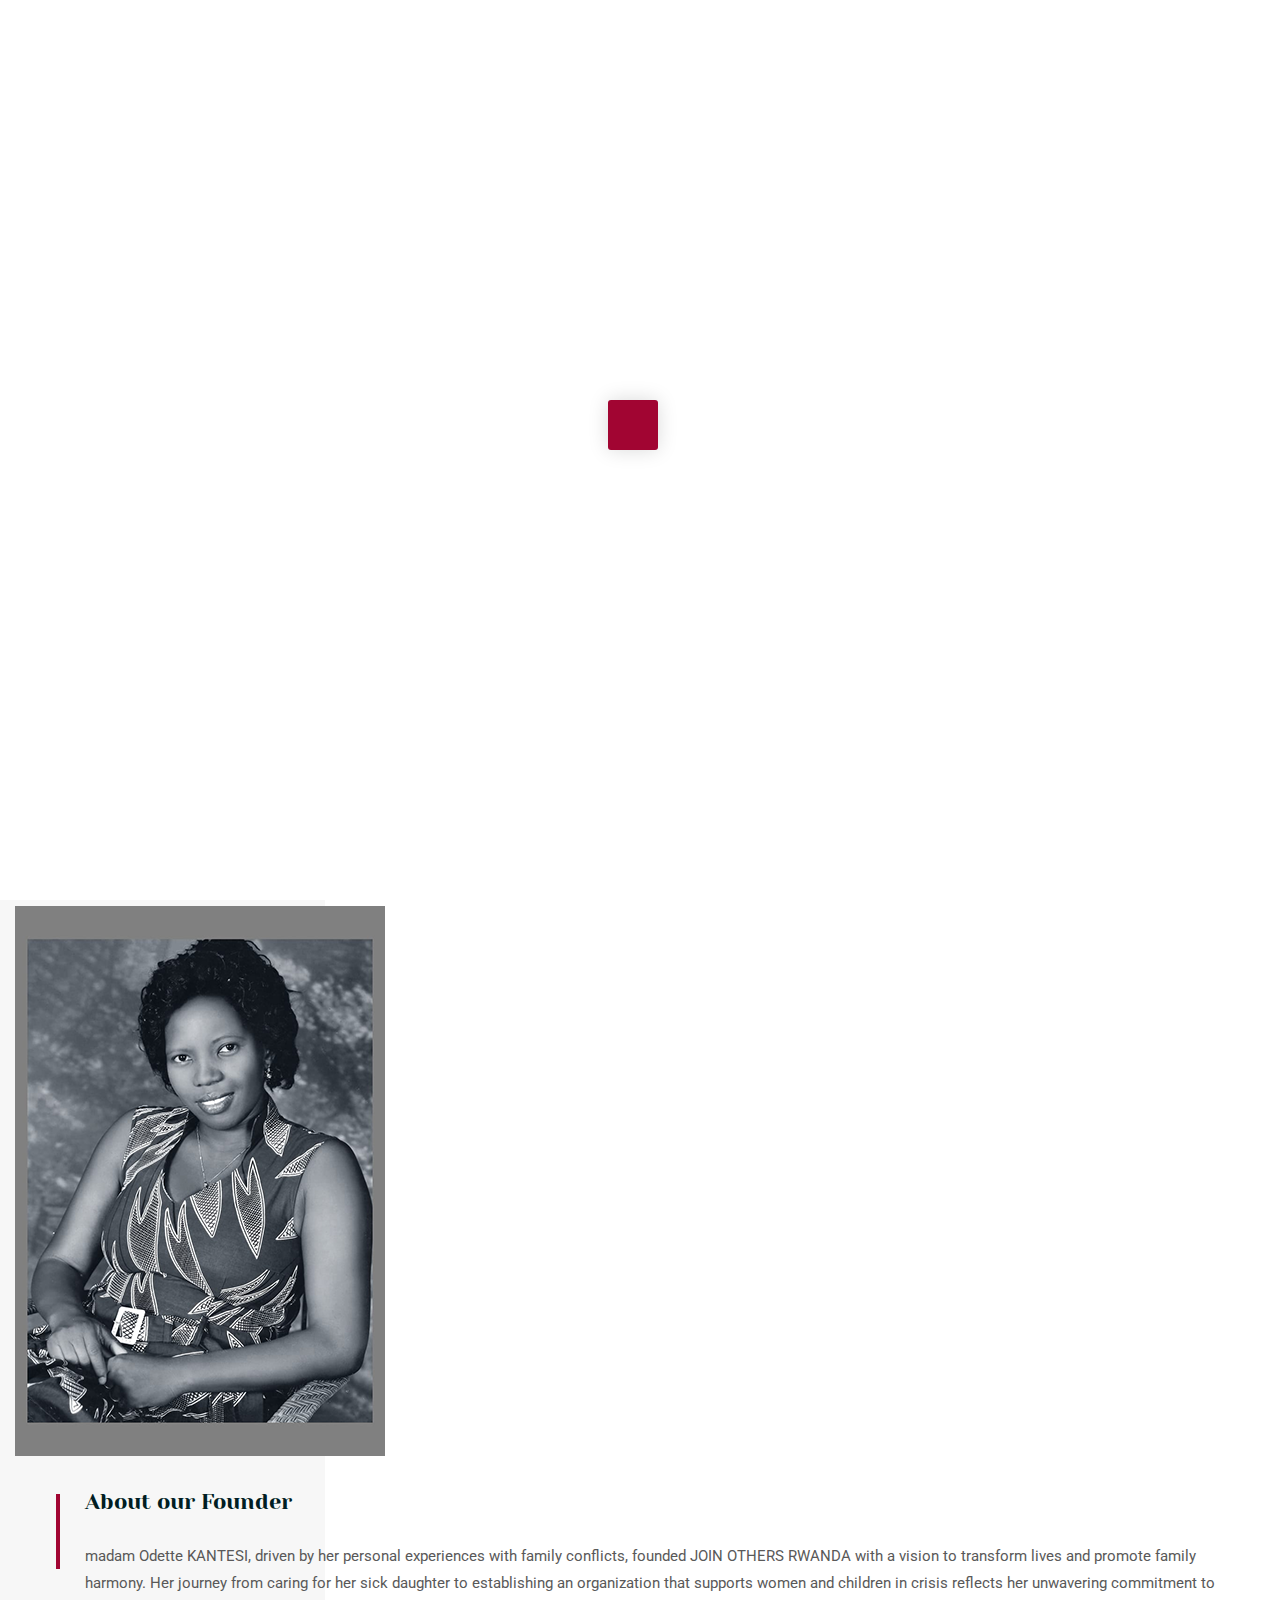
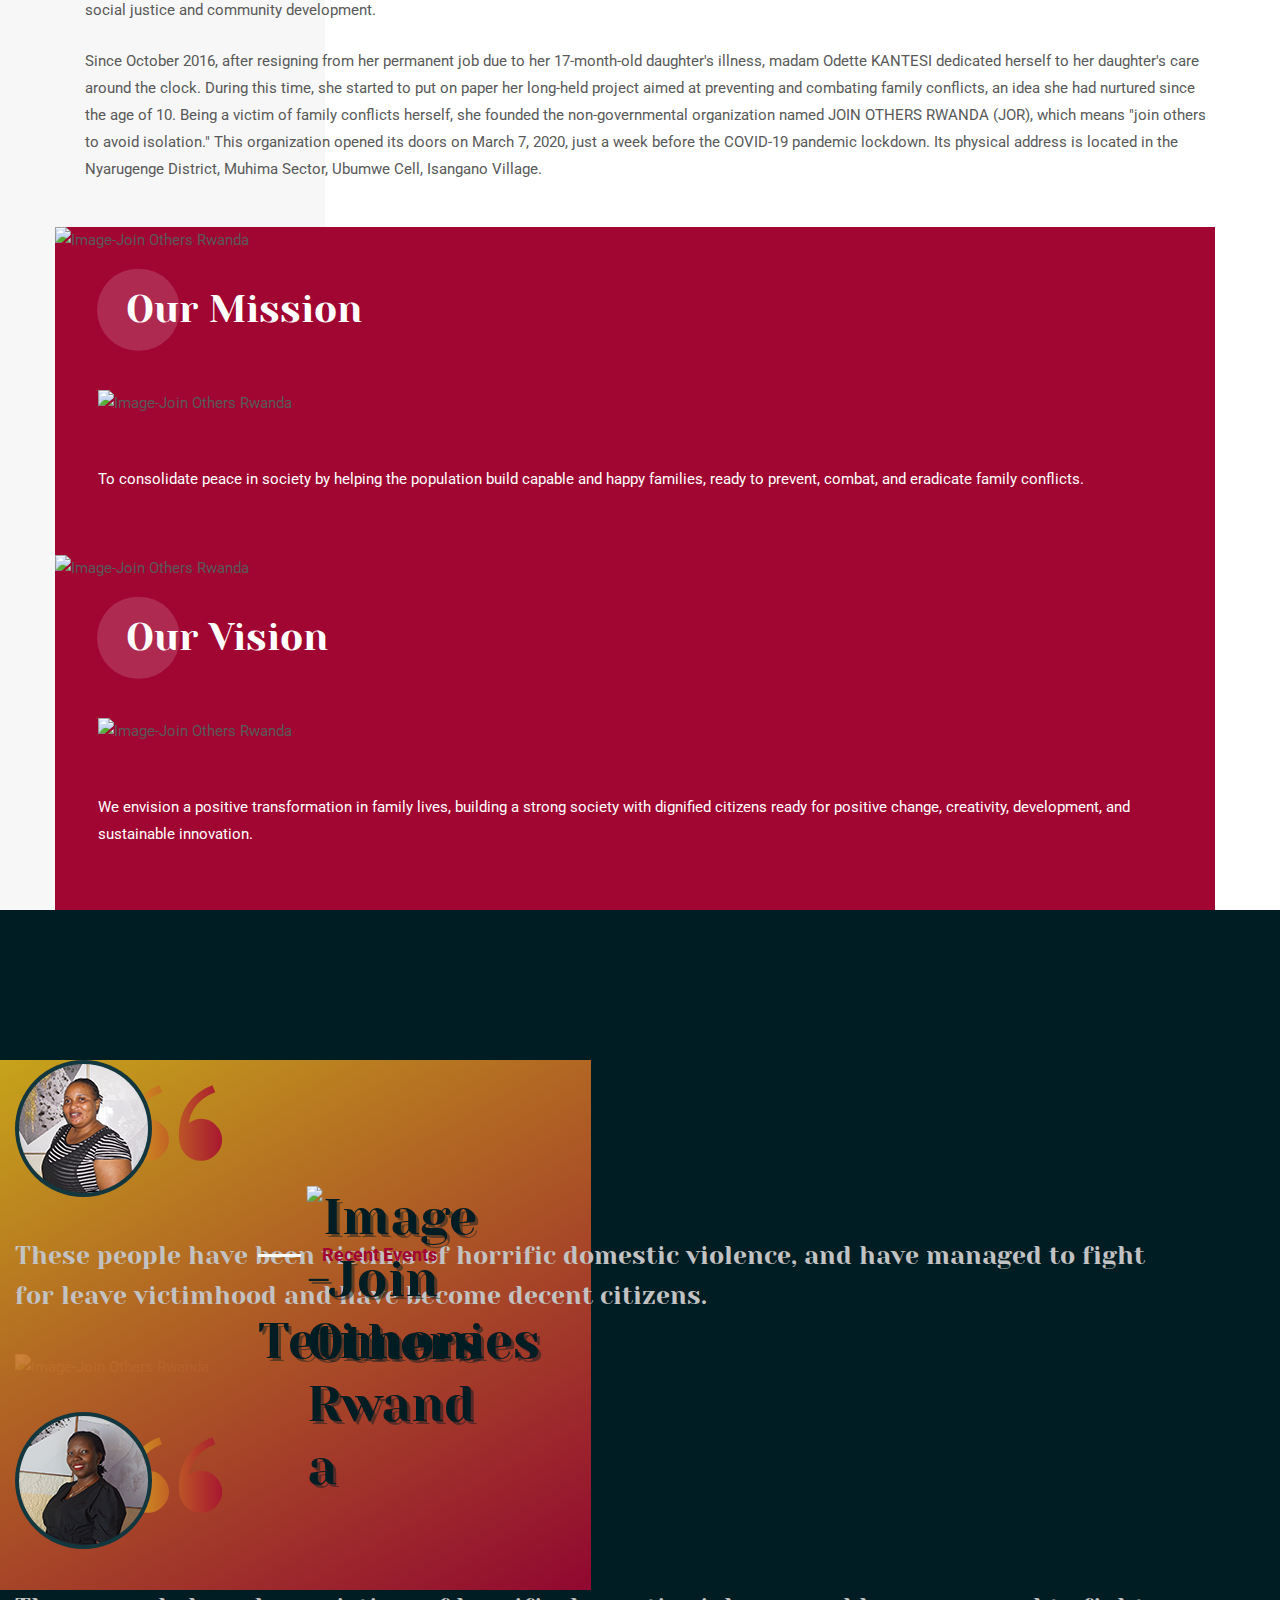
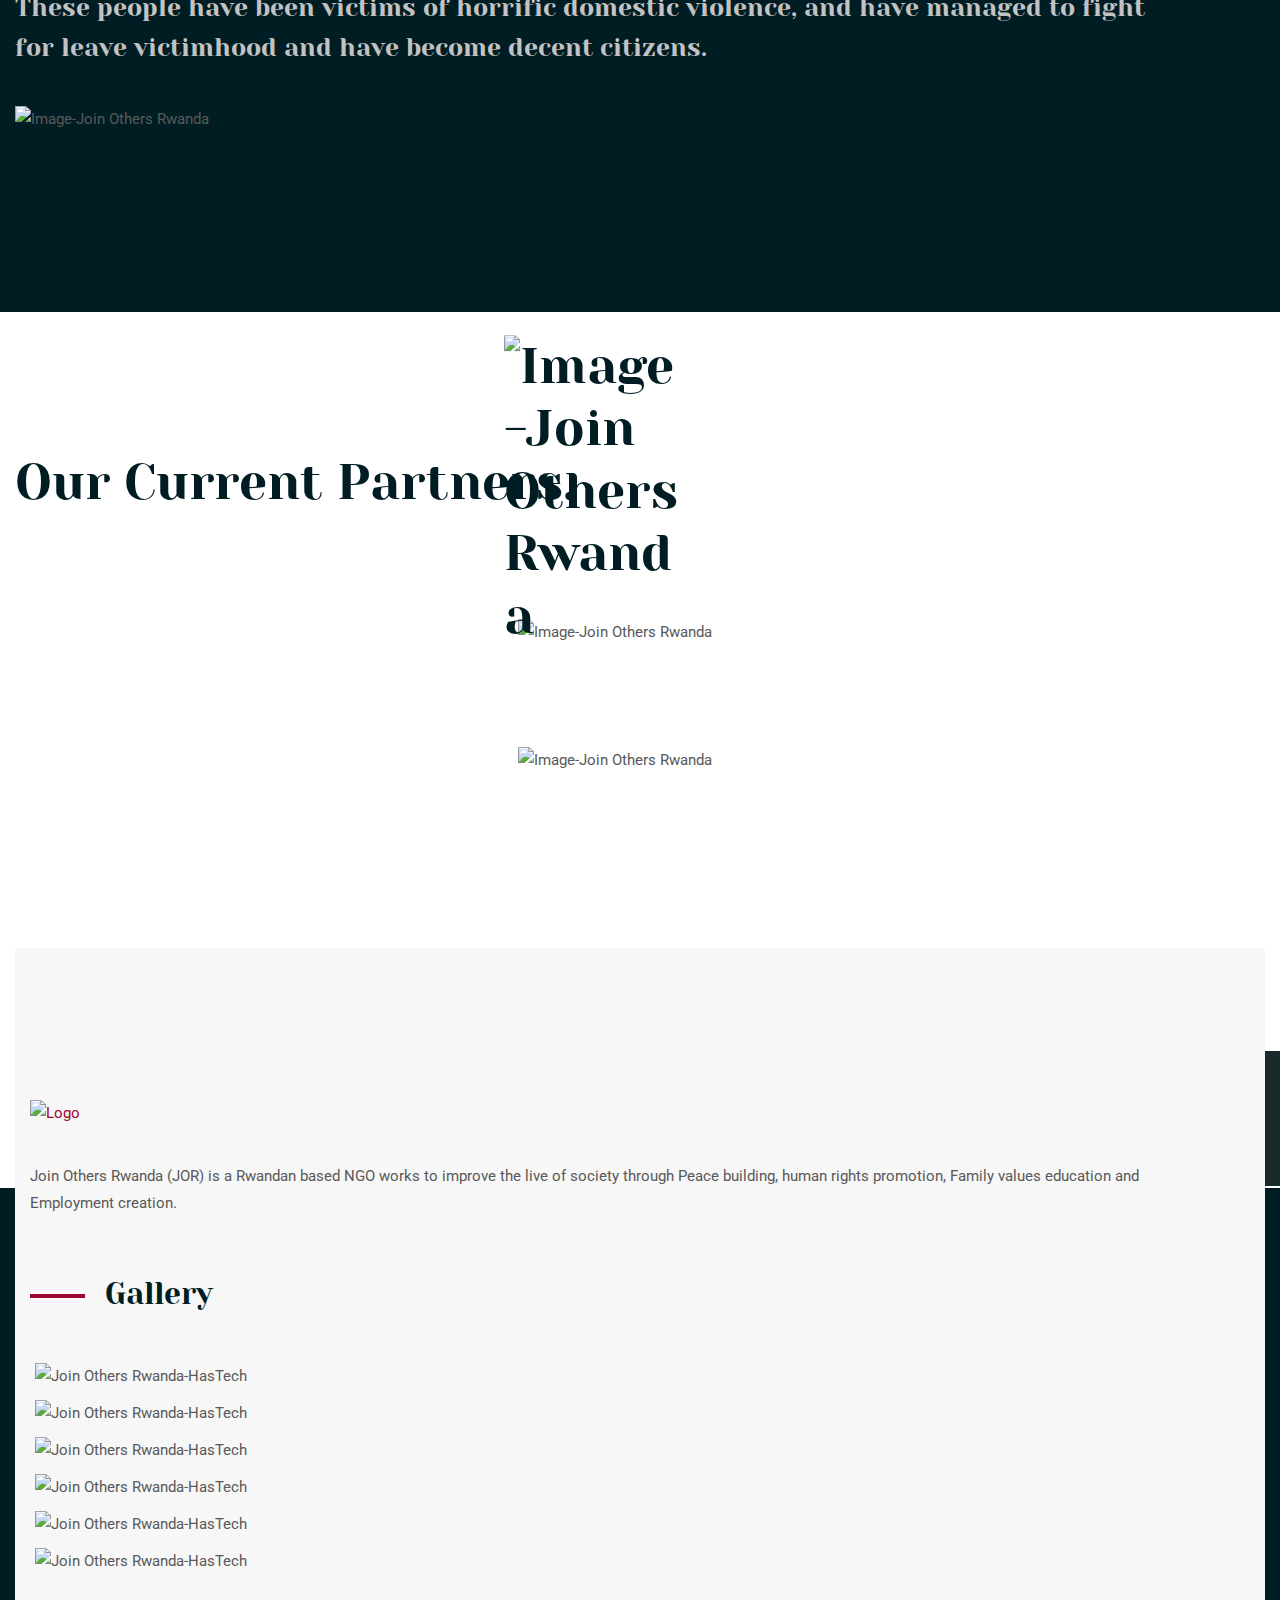
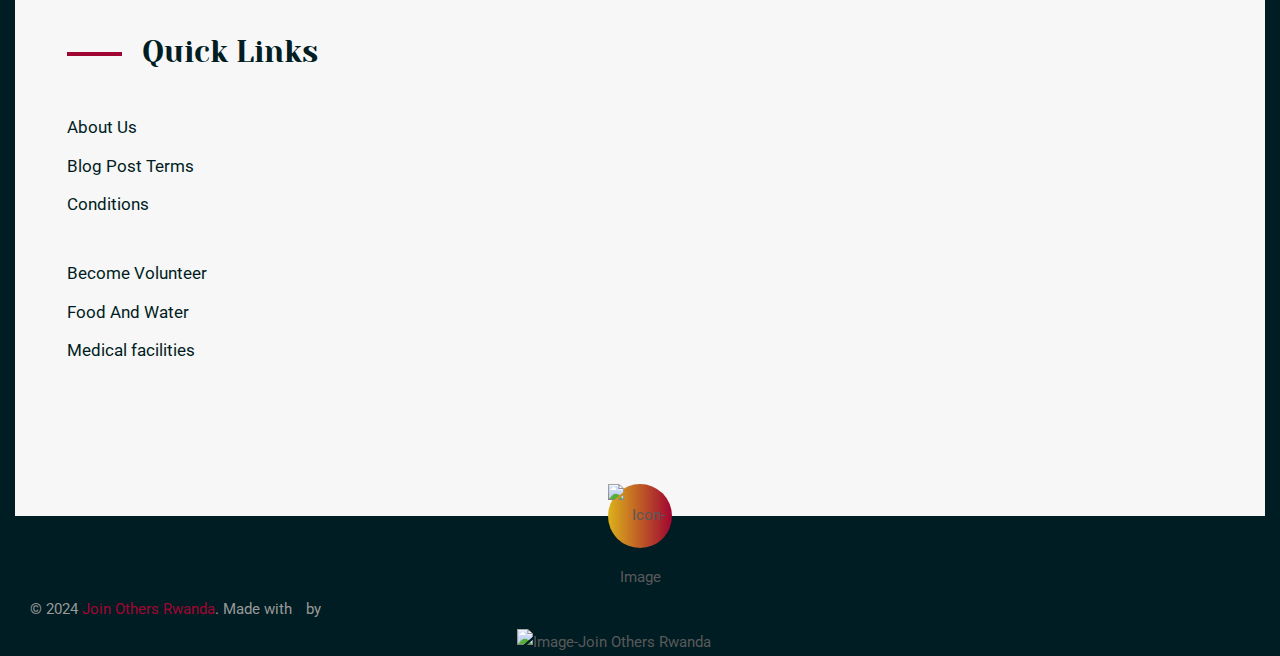
==== commit 07821a15: "initial commit" ====
--- a/about.html
+++ b/about.html
@@ -190,202 +190,11 @@
       </section>
       <!--== End About Area ==-->
 
-      <!--== Start Team Area ==-->
-      <section class="team-area team-fluid-area">
-        <div class="container">
-          <div class="row">
-            <div class="col-lg-6 offset-lg-3 col-xl-4 offset-xl-0">
-              <div class="section-title">
-                <h5 class="subtitle line-theme-color mb-7">Our Team</h5>
-                <h2 class="title title-style">Our Team of Join Others Rwanda. <img class="img-shape"
-                    src="assets/img/shape/3.png" alt="Image-Join Others Rwanda"></h2>
-                <div class="desc">
-                  <p>JOIN OTHERS RWANDA is now governed by a general assembly composed of 13 members, supported by four
-                    permanent staff and two volunteers. Together, they work tirelessly to address the challenges faced
-                    by women and children in Rwanda, especially in the post-COVID-19 era, which has seen an increase in
-                    economic crises, teenage pregnancies, family separations, and divorces.</p>
-                  <a href="volunteer.html" class="btn-theme btn-gradient btn-slide">Join Now <img class="icon icon-img"
-                      src="assets/img/icons/arrow-line-right2.png" alt="Icon"></a>
-                </div>
-              </div>
-            </div>
-            <div class="col-xl-8">
-              <div class="team-member-items">
-                <div class="swiper-container team-slider-container">
-                  <div class="swiper-wrapper team-slider">
-                    <div class="swiper-slide team-member">
-                      <div class="thumb">
-                        <img src="assets/img/team/1.jpg" alt="Image">
-                        <div class="social-icons">
-                          <a href="#"><i class="icofont-facebook"></i></a>
-                          <a href="#"><i class="icofont-skype"></i></a>
-                          <a href="#"><i class="icofont-twitter"></i></a>
-                        </div>
-                      </div>
-                      <div class="content">
-                        <div class="member-info">
-                          <h4 class="name"><a href="#/">Odette Kantesi</a></h4>
-                          <h6 class="designation">President</h6>
-                        </div>
-                      </div>
-                    </div>
-                    <div class="swiper-slide team-member">
-                      <div class="thumb">
-                        <img src="assets/img/team/2.jpg" alt="Image">
-                        <div class="social-icons">
-                          <a href="#"><i class="icofont-facebook"></i></a>
-                          <a href="#"><i class="icofont-skype"></i></a>
-                          <a href="#"><i class="icofont-twitter"></i></a>
-                        </div>
-                      </div>
-                      <div class="content">
-                        <div class="member-info">
-                          <h4 class="name"><a href="#/">Daddy Rubangura</a></h4>
-                          <h6 class="designation">Vice-President</h6>
-                        </div>
-                      </div>
-                    </div>
-                    <div class="swiper-slide team-member">
-                      <div class="thumb">
-                        <img src="assets/img/team/2.jpg" alt="Image">
-                        <div class="social-icons">
-                          <a href="#"><i class="icofont-facebook"></i></a>
-                          <a href="#"><i class="icofont-skype"></i></a>
-                          <a href="#"><i class="icofont-twitter"></i></a>
-                        </div>
-                      </div>
-                      <div class="content">
-                        <div class="member-info">
-                          <h4 class="name"><a href="#/">Pacifique</a></h4>
-                          <h6 class="designation">Secretary</h6>
-                        </div>
-                      </div>
-                    </div>
-                    <div class="swiper-slide team-member">
-                      <div class="thumb">
-                        <img src="assets/img/team/2.jpg" alt="Image">
-                        <div class="social-icons">
-                          <a href="#"><i class="icofont-facebook"></i></a>
-                          <a href="#"><i class="icofont-skype"></i></a>
-                          <a href="#"><i class="icofont-twitter"></i></a>
-                        </div>
-                      </div>
-                      <div class="content">
-                        <div class="member-info">
-                          <h4 class="name"><a href="#/">Aziza Kiminyana</a></h4>
-                          <h6 class="designation"> Head of Treasury</h6>
-                        </div>
-                      </div>
-                    </div>
-                    <div class="swiper-slide team-member">
-                      <div class="thumb">
-                        <img src="assets/img/team/2.jpg" alt="Image">
-                        <div class="social-icons">
-                          <a href="#"><i class="icofont-facebook"></i></a>
-                          <a href="#"><i class="icofont-skype"></i></a>
-                          <a href="#"><i class="icofont-twitter"></i></a>
-                        </div>
-                      </div>
-                      <div class="content">
-                        <div class="member-info">
-                          <h4 class="name"><a href="#/">Mutoneshe Francoise</a></h4>
-                          <h6 class="designation">Advisor</h6>
-                        </div>
-                      </div>
-                    </div>
-                    <div class="swiper-slide team-member">
-                      <div class="thumb">
-                        <img src="assets/img/team/2.jpg" alt="Image">
-                        <div class="social-icons">
-                          <a href="#"><i class="icofont-facebook"></i></a>
-                          <a href="#"><i class="icofont-skype"></i></a>
-                          <a href="#"><i class="icofont-twitter"></i></a>
-                        </div>
-                      </div>
-                      <div class="content">
-                        <div class="member-info">
-                          <h4 class="name"><a href="#/">Monique</a></h4>
-                          <h6 class="designation">Advisor</h6>
-                        </div>
-                      </div>
-                    </div>
-                    <div class="swiper-slide team-member">
-                      <div class="thumb">
-                        <img src="assets/img/team/3.jpg" alt="Image">
-                        <div class="social-icons">
-                          <a href="#"><i class="icofont-facebook"></i></a>
-                          <a href="#"><i class="icofont-skype"></i></a>
-                          <a href="#"><i class="icofont-twitter"></i></a>
-                        </div>
-                      </div>
-                      <div class="content">
-                        <div class="member-info">
-                          <h4 class="name"><a href="#/">Girumugisha Chanel</a></h4>
-                          <h6 class="designation">Advisor</h6>
-                        </div>
-                      </div>
-                    </div>
-                  </div>
-                </div>
-              </div>
-            </div>
-          </div>
-        </div>
-      </section>
+
       <!--== End Team Area ==-->
 
       <!--== Start Funfact Area ==-->
-      <section class="funfact-area funfact-default-area">
-        <div class="container">
-          <div class="row row-gutter-0 funfact-items-style1">
-            <div class="col-sm-6 col-md-4 funfact-item">
-              <div class="inner-content">
-                <div class="icon-box">
-                  <img class="icon" src="assets/img/icons/f1.png" alt="Image-Join Others Rwanda">
-                  <img class="shape-img" src="assets/img/shape/4.png" alt="Image-Join Others Rwanda">
-                </div>
-                <div class="content">
-                  <div class="number">
-                    <h2><span class="counter-animate">598</span>K</h2>
-                  </div>
-                  <img class="line-shape" src="assets/img/shape/funfact-line1.png" alt="Image-Join Others Rwanda">
-                  <p class="title">// people helped</p>
-                </div>
-              </div>
-            </div>
-            <div class="col-sm-6 col-md-4 funfact-item">
-              <div class="inner-content">
-                <div class="icon-box">
-                  <img class="icon" src="assets/img/icons/f2.png" alt="Image-Join Others Rwanda">
-                  <img class="shape-img" src="assets/img/shape/4.png" alt="Image-Join Others Rwanda">
-                </div>
-                <div class="content">
-                  <div class="number">
-                    <h2><span class="counter-animate">897</span>M</h2>
-                  </div>
-                  <img class="line-shape" src="assets/img/shape/funfact-line1.png" alt="Image-Join Others Rwanda">
-                  <p class="title">// Fund raised</p>
-                </div>
-              </div>
-            </div>
-            <div class="col-sm-6 col-md-4 funfact-item">
-              <div class="inner-content">
-                <div class="icon-box">
-                  <img class="icon" src="assets/img/icons/f3.png" alt="Image-Join Others Rwanda">
-                  <img class="shape-img" src="assets/img/shape/4.png" alt="Image-Join Others Rwanda">
-                </div>
-                <div class="content">
-                  <div class="number">
-                    <h2><span class="counter-animate">10</span>+</h2>
-                  </div>
-                  <img class="line-shape" src="assets/img/shape/funfact-line1.png" alt="Image-Join Others Rwanda">
-                  <p class="title">// Active Member</p>
-                </div>
-              </div>
-            </div>
-          </div>
-        </div>
-      </section>
+
       <!--== End Funfact Area ==-->
 
       <!--== Start Testimonial Area ==-->
